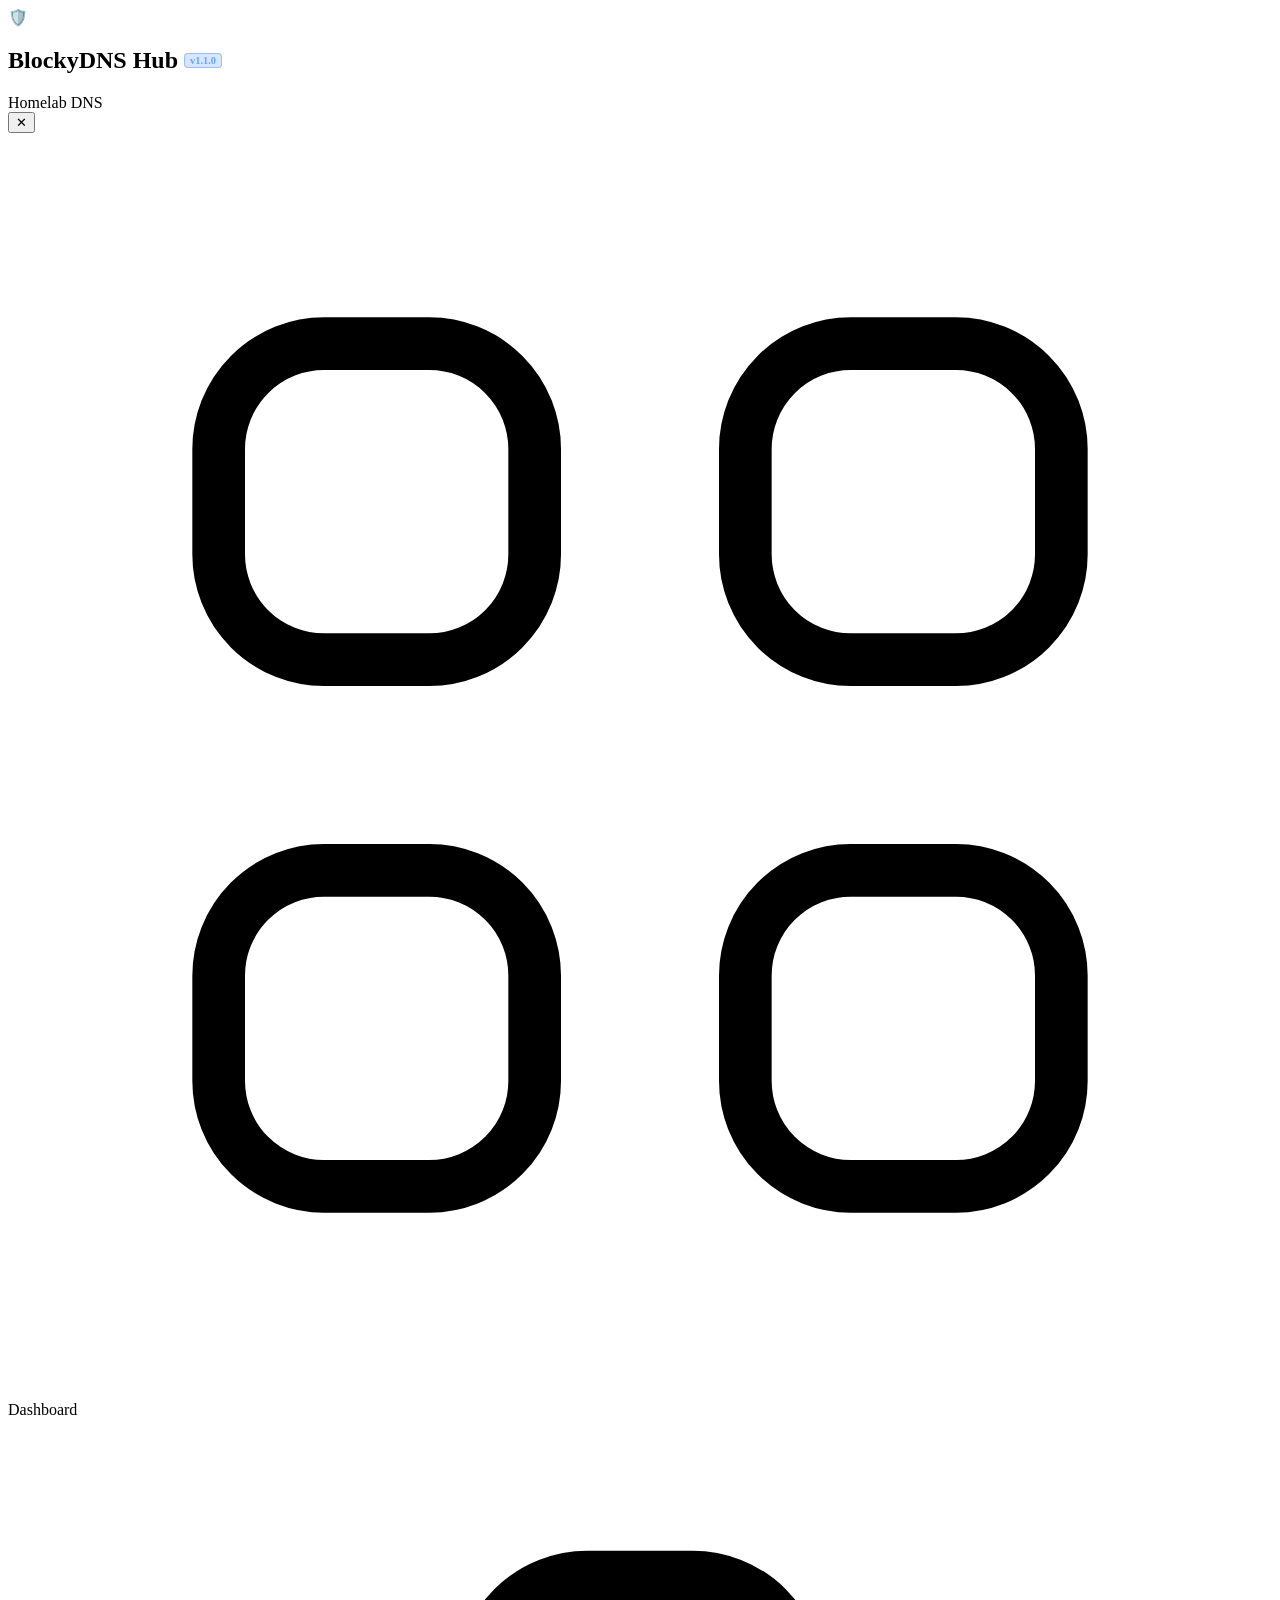
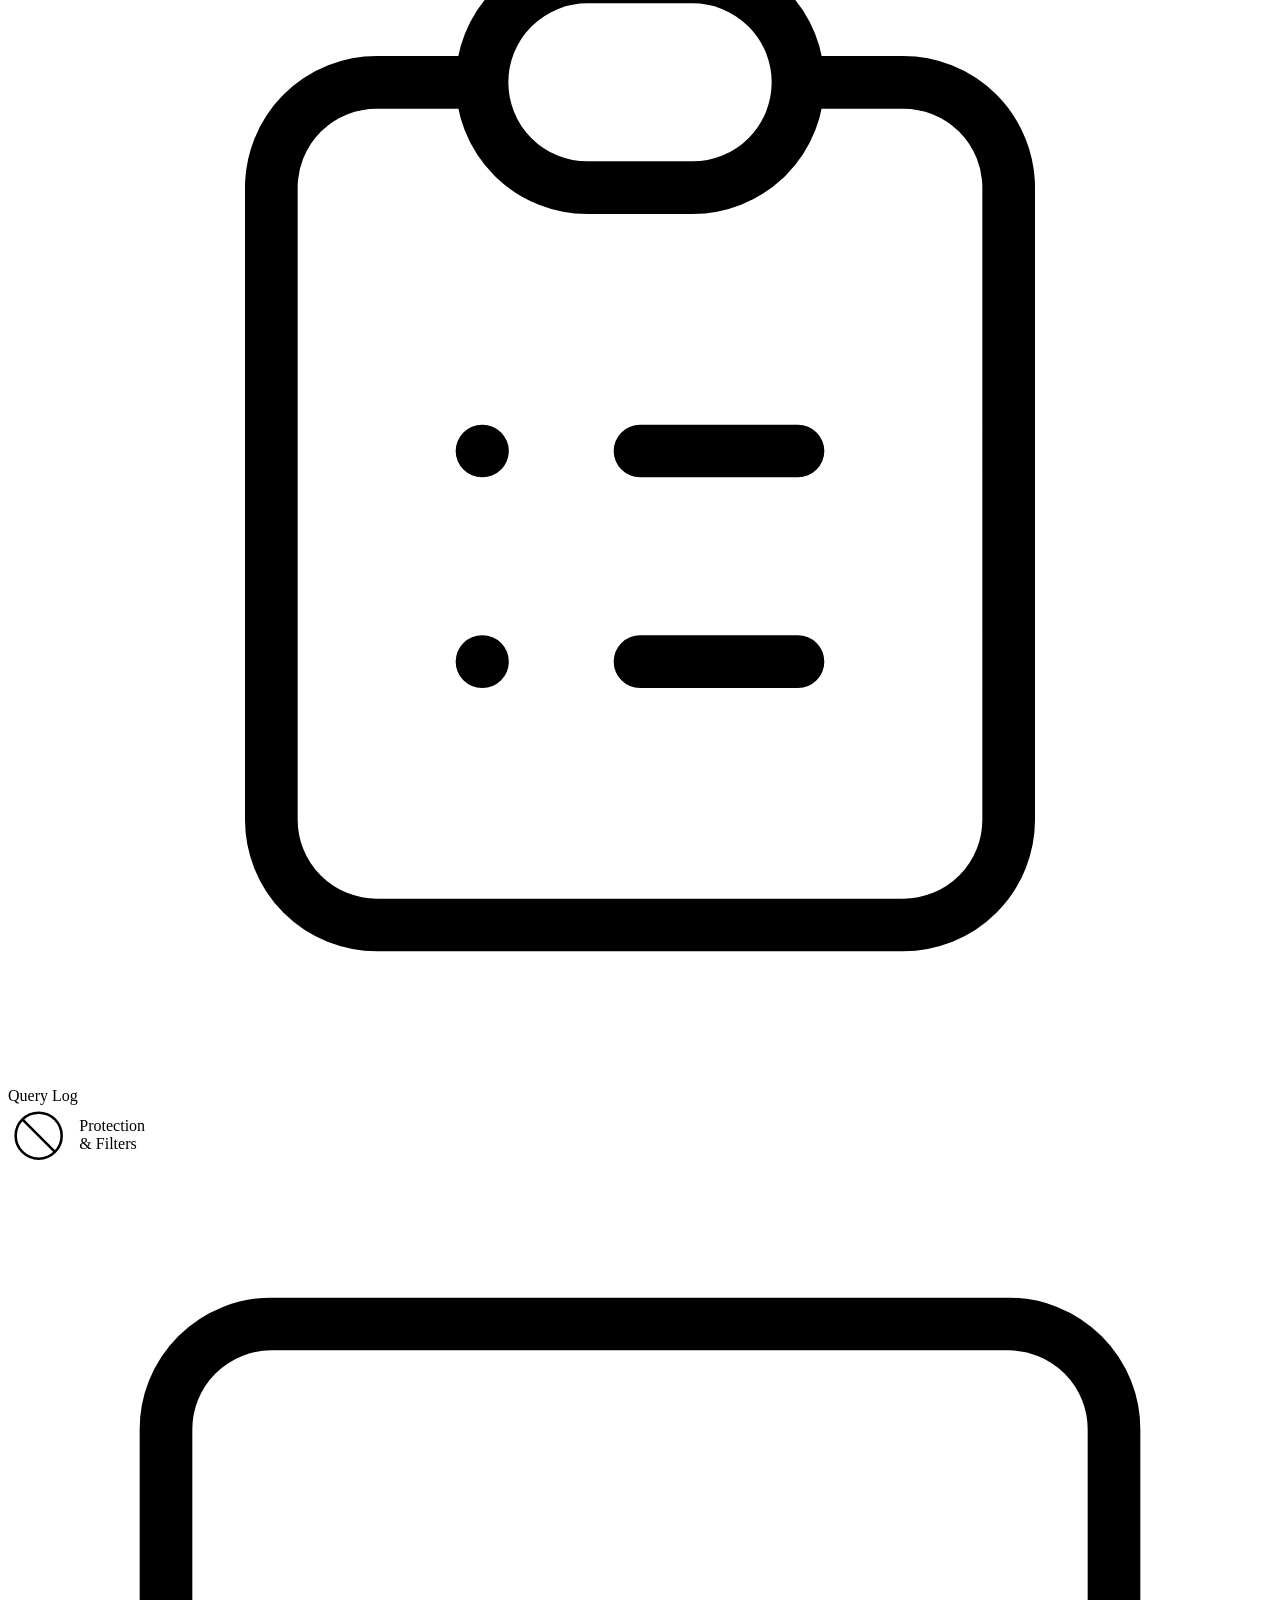
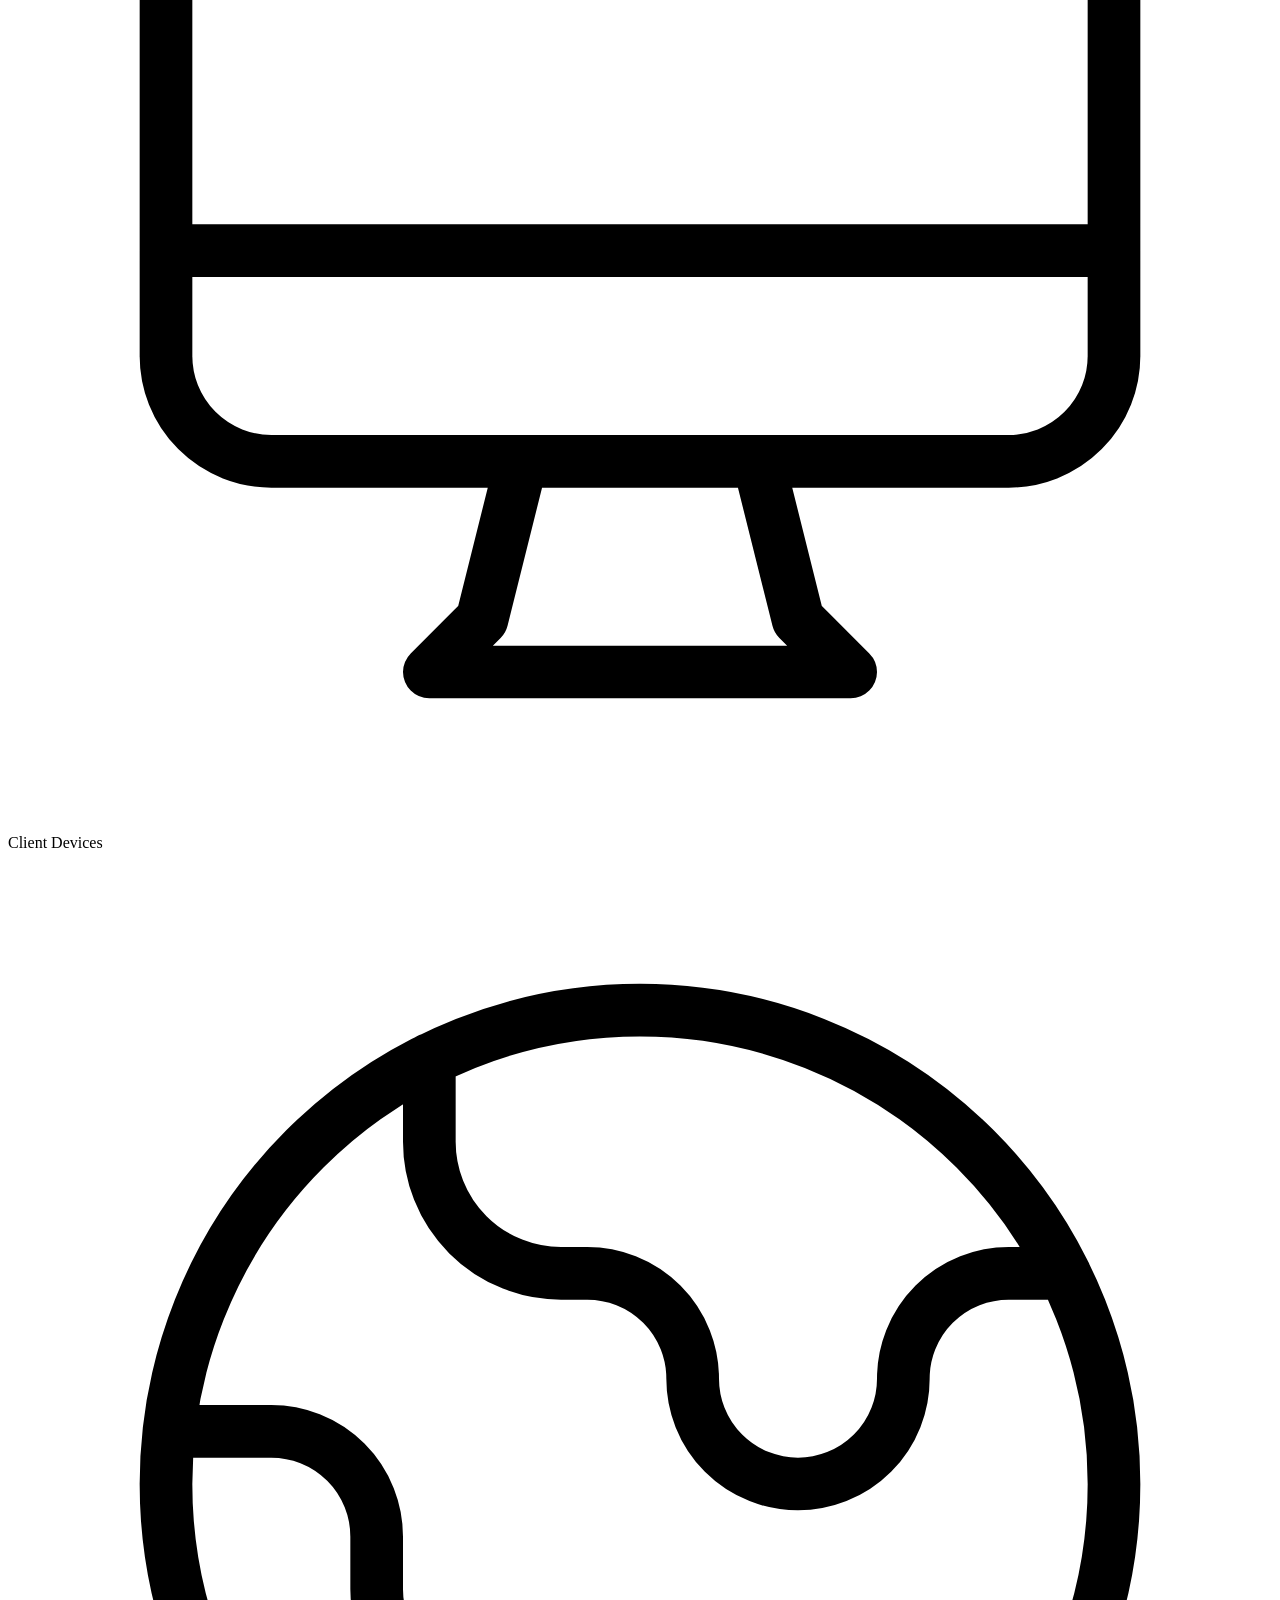
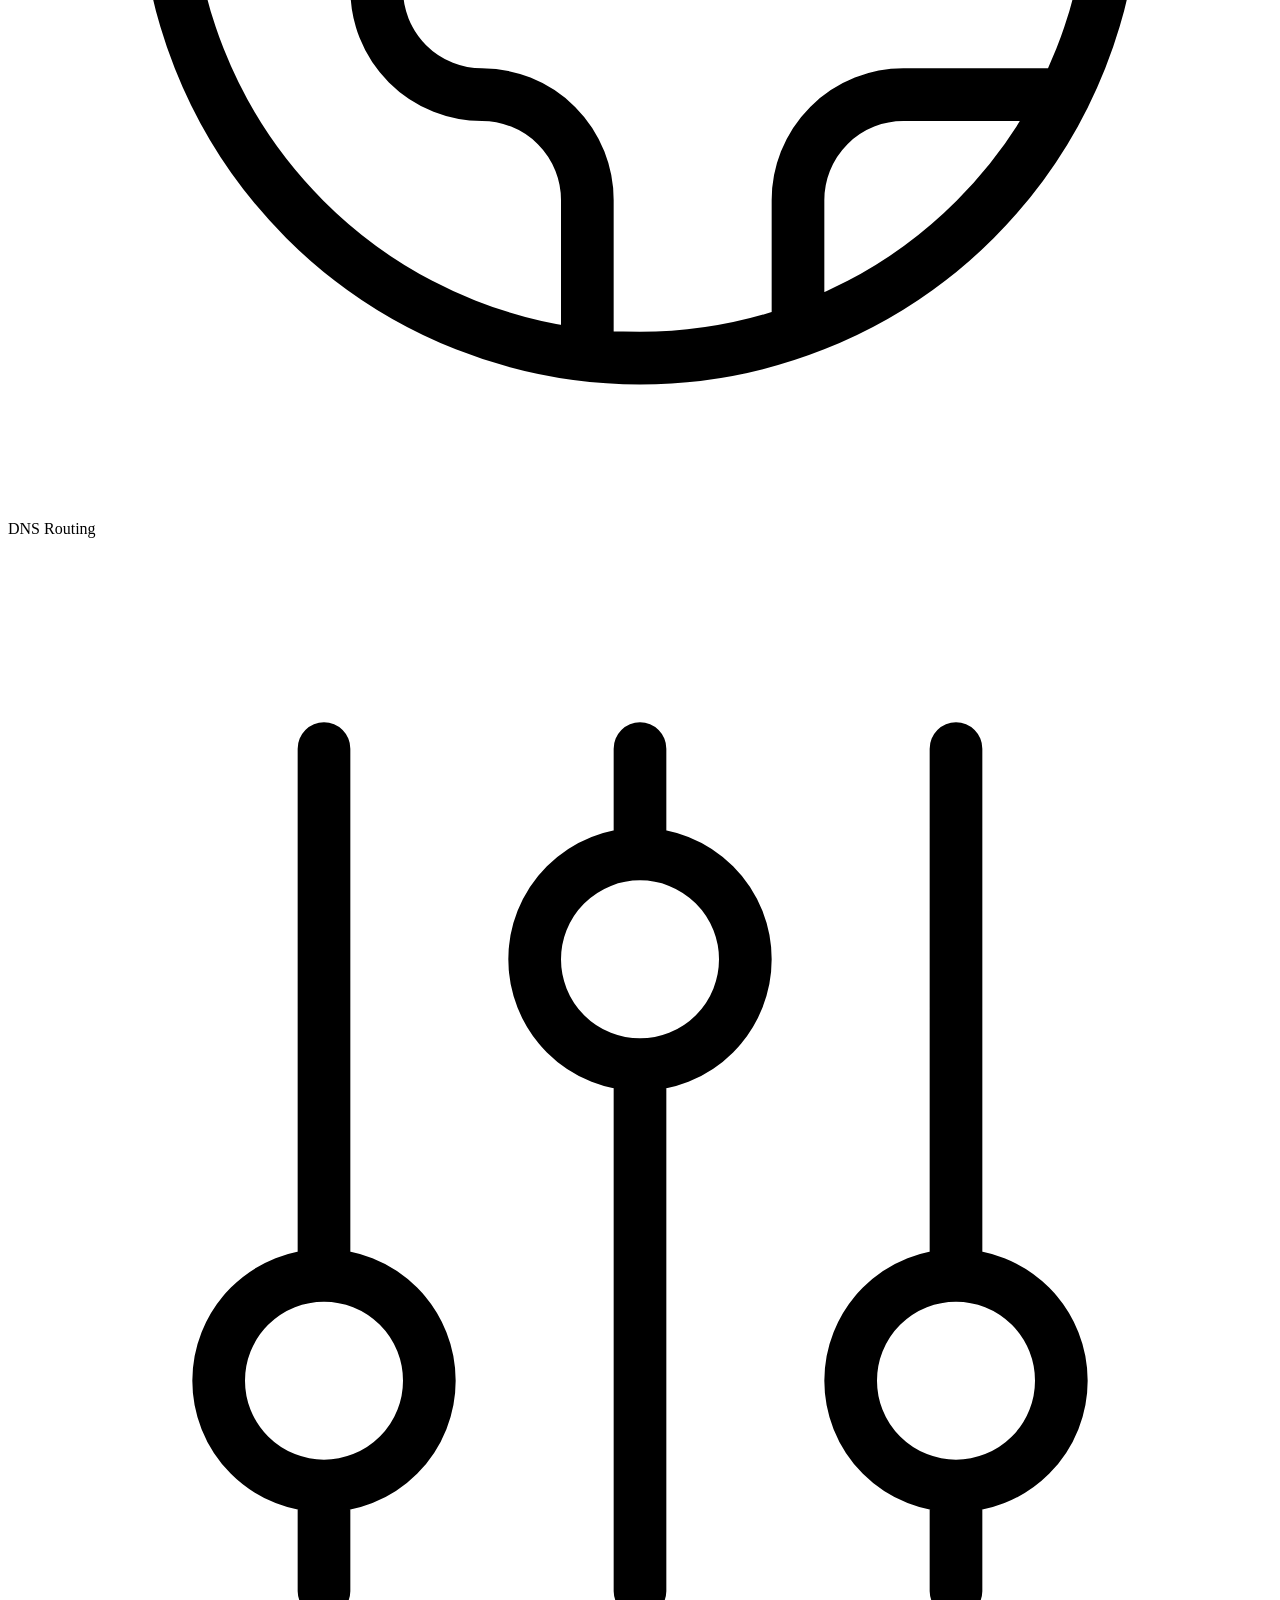
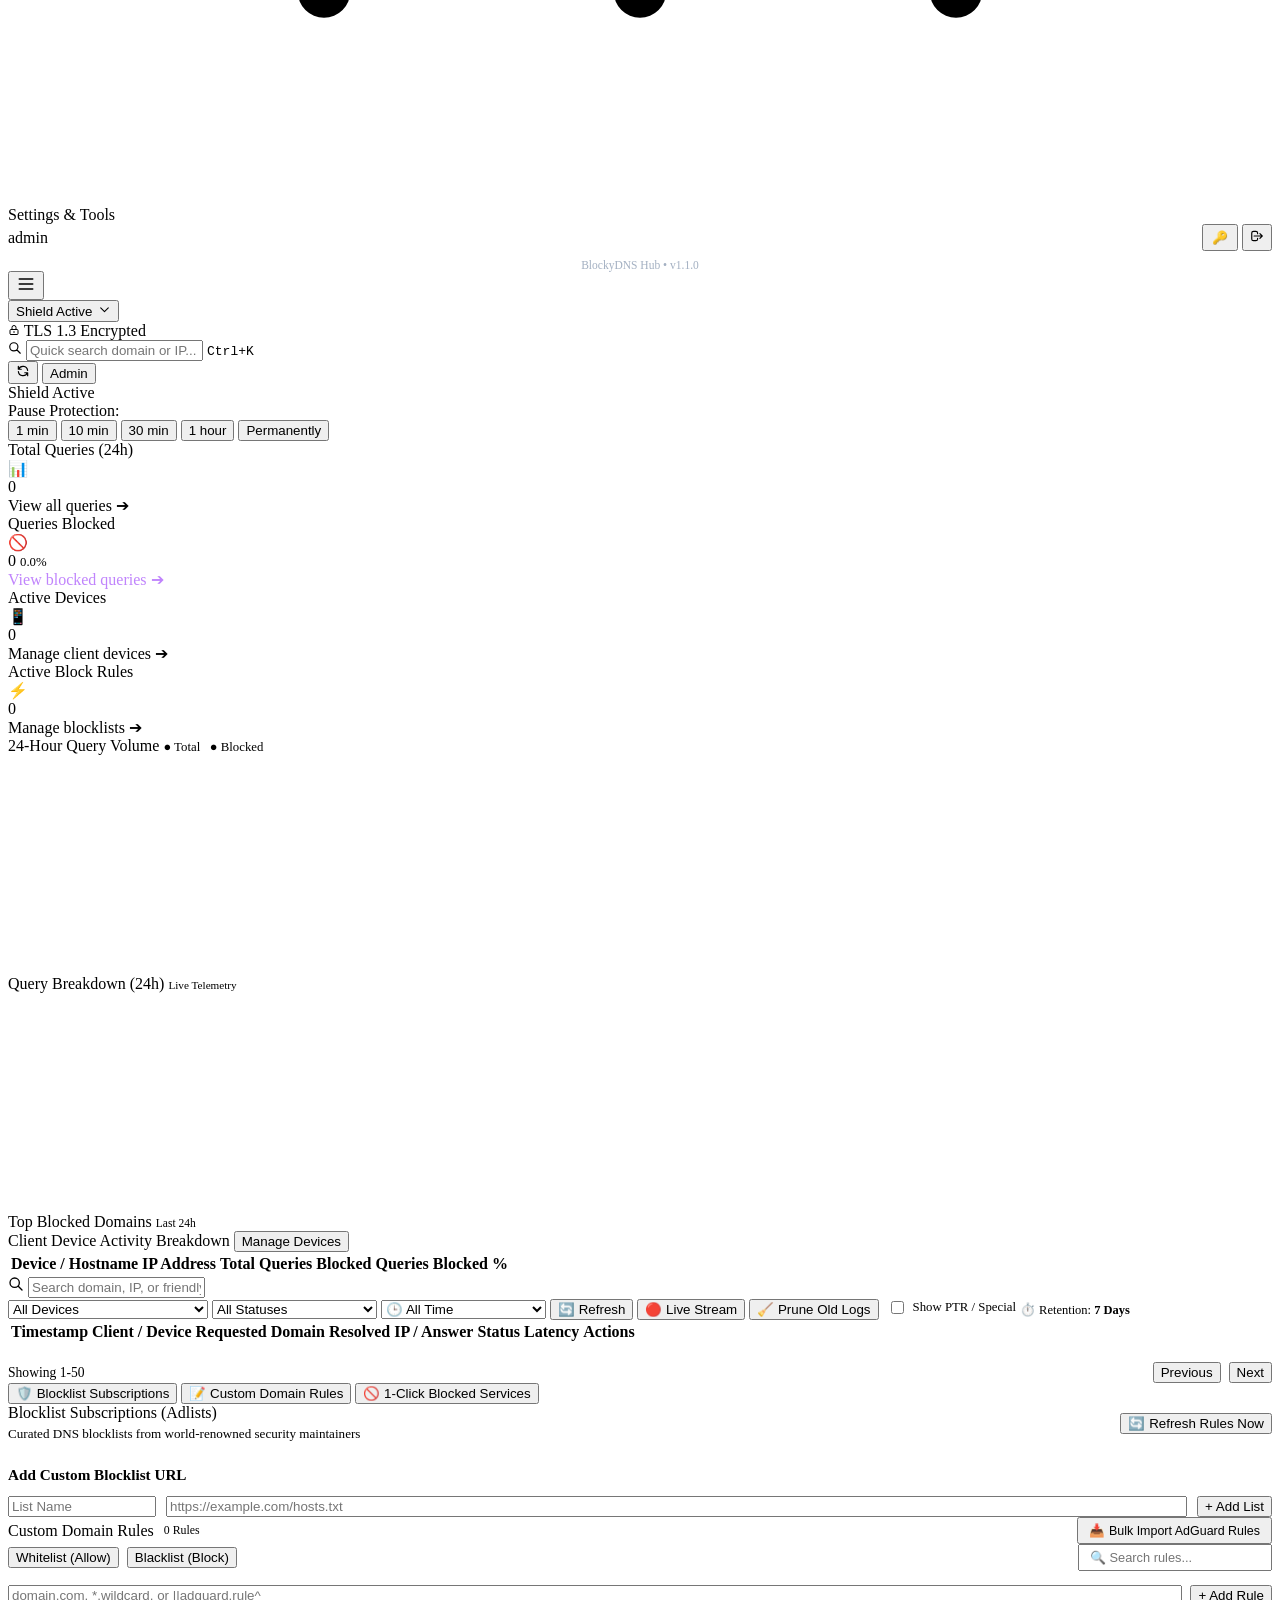
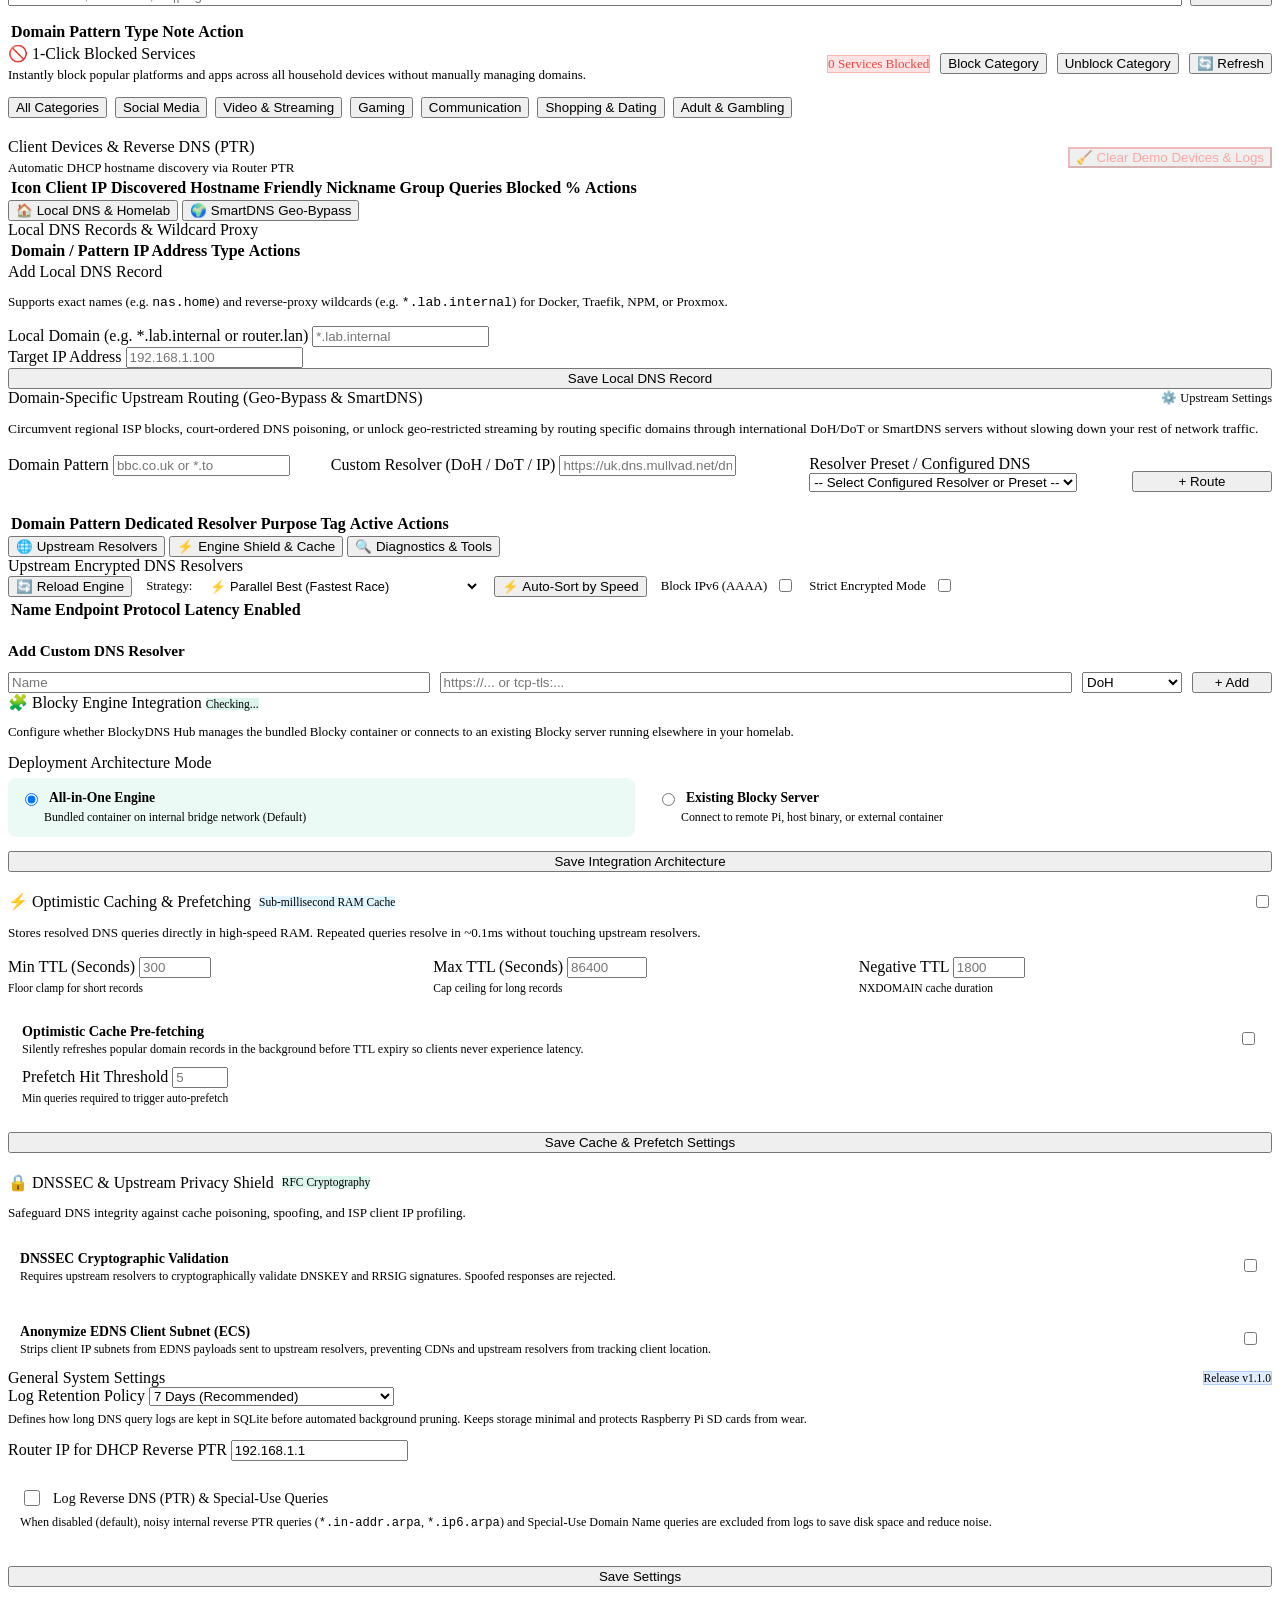
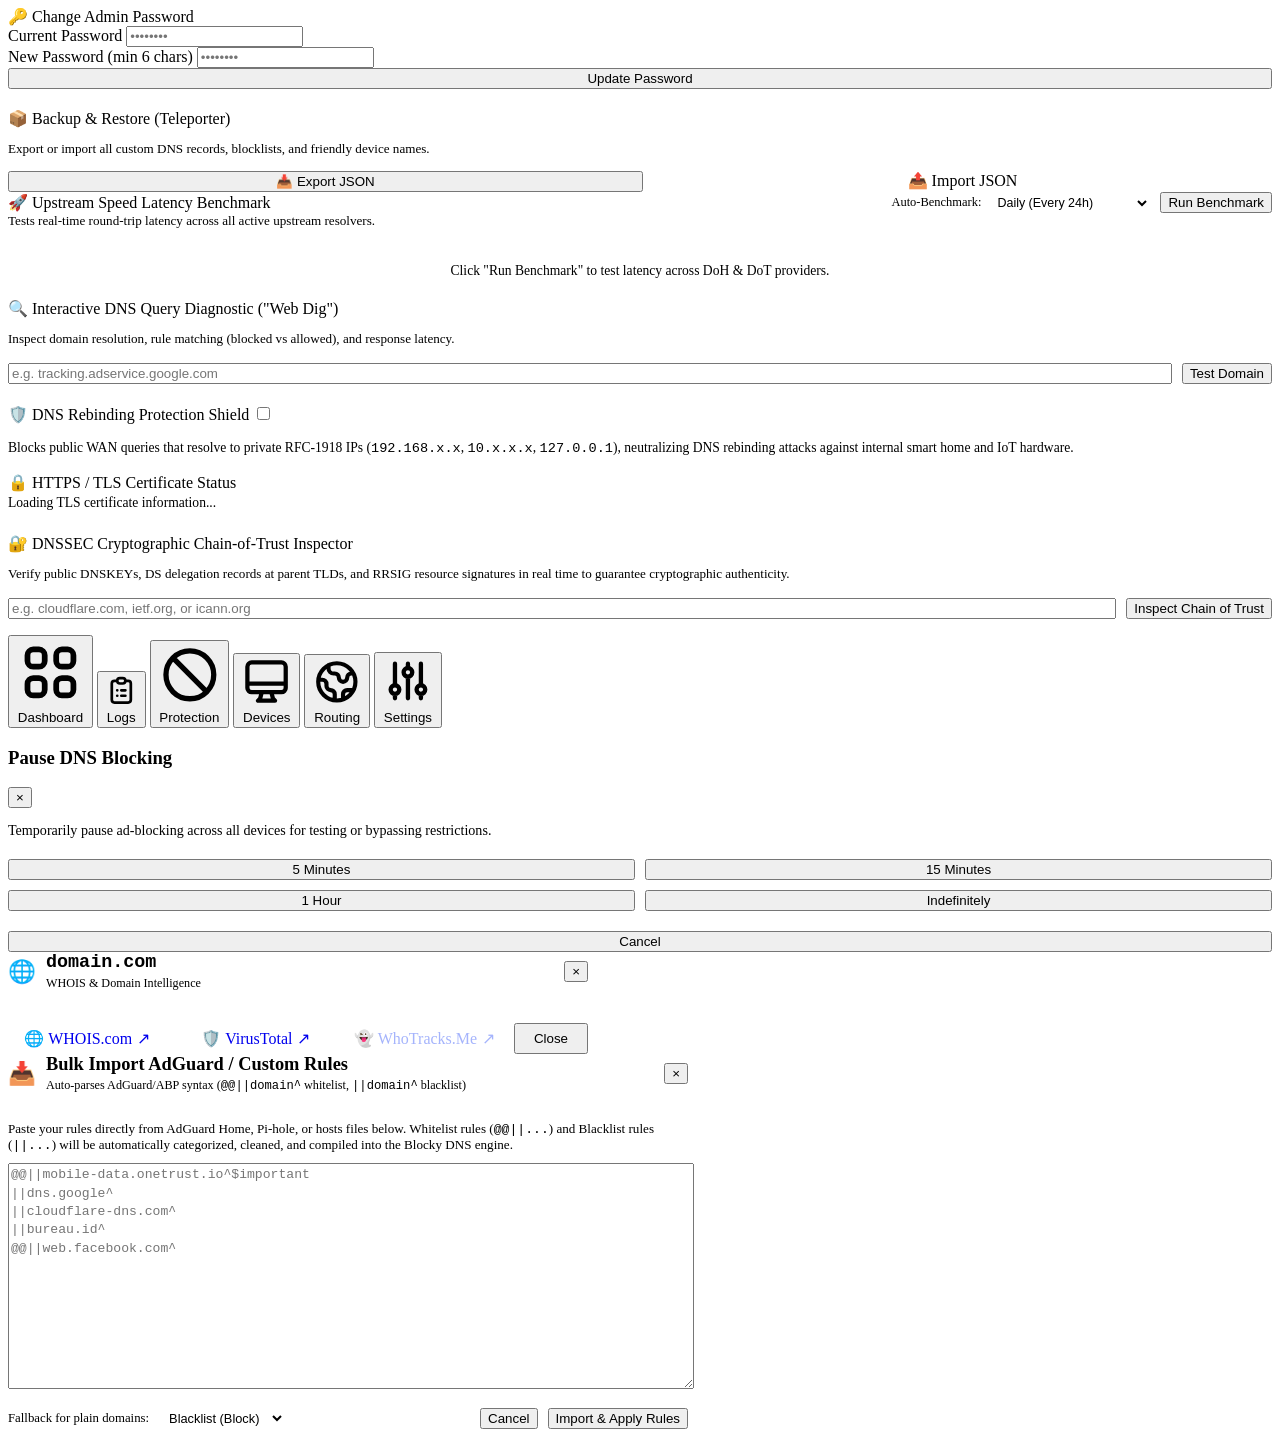
==== public/index.html @ e543851f "feat: implement unified Header Shield Pod and remove duplicate header buttons" ====
<!DOCTYPE html>
<html lang="en">
<head>
  <meta charset="UTF-8">
  <meta name="viewport" content="width=device-width, initial-scale=1.0">
  <title>BlockyDNS Hub - Homelab DNS Manager</title>
  <link rel="stylesheet" href="/css/style.css?v=12">
</head>
<body>

  <div class="app-container">
    <!-- Sidebar Navigation -->
    <aside class="sidebar">
      <div class="brand">
        <div class="brand-icon">🛡️</div>
        <div class="brand-text">
          <div style="display: flex; align-items: center; gap: 6px;">
            <h2>BlockyDNS Hub</h2>
            <span class="version-badge" style="font-size: 0.65rem; background: rgba(59, 130, 246, 0.2); color: #60a5fa; border: 1px solid rgba(59, 130, 246, 0.4); padding: 1px 5px; border-radius: 4px; font-weight: 600;">v1.1.0</span>
          </div>
          <span>Homelab DNS</span>
        </div>
        <button class="sidebar-close-btn" onclick="closeMobileSidebar()" aria-label="Close navigation" title="Close Menu">✕</button>
      </div>

      <nav class="nav-menu">
        <a id="navDashboard" class="nav-item active" onclick="switchView('dashboard')">
          <svg fill="none" stroke="currentColor" viewBox="0 0 24 24"><path stroke-linecap="round" stroke-linejoin="round" d="M4 6a2 2 0 012-2h2a2 2 0 012 2v2a2 2 0 01-2 2H6a2 2 0 01-2-2V6zM14 6a2 2 0 012-2h2a2 2 0 012 2v2a2 2 0 01-2 2h-2a2 2 0 01-2-2V6zM4 16a2 2 0 012-2h2a2 2 0 012 2v2a2 2 0 01-2 2H6a2 2 0 01-2-2v-2zM14 16a2 2 0 012-2h2a2 2 0 012 2v2a2 2 0 01-2 2h-2a2 2 0 01-2-2v-2z"></path></svg>
          Dashboard
        </a>
        <a id="navQueryLog" class="nav-item" onclick="switchView('queryLog')">
          <svg fill="none" stroke="currentColor" viewBox="0 0 24 24"><path stroke-linecap="round" stroke-linejoin="round" d="M9 5H7a2 2 0 00-2 2v12a2 2 0 002 2h10a2 2 0 002-2V7a2 2 0 00-2-2h-2M9 5a2 2 0 002 2h2a2 2 0 002-2M9 5a2 2 0 012-2h2a2 2 0 012 2m-3 7h3m-3 4h3m-6-4h.01M9 16h.01"></path></svg>
          Query Log
        </a>
        <a id="navProtection" class="nav-item" onclick="switchView('protection')" style="display: flex; align-items: center; justify-content: space-between;">
          <div style="display: flex; align-items: center; gap: 10px;">
            <svg fill="none" stroke="currentColor" viewBox="0 0 24 24"><path stroke-linecap="round" stroke-linejoin="round" d="M18.364 18.364A9 9 0 005.636 5.636m12.728 12.728A9 9 0 015.636 5.636m12.728 12.728L5.636 5.636"></path></svg>
            <span>Protection & Filters</span>
          </div>
          <span id="blockedServicesNavBadge" class="badge" style="font-size: 0.7rem; padding: 2px 6px; background: rgba(239, 68, 68, 0.2); color: #ef4444; border: 1px solid rgba(239, 68, 68, 0.4); border-radius: 10px; display: none;">0</span>
        </a>
        <a id="navDevices" class="nav-item" onclick="switchView('devices')">
          <svg fill="none" stroke="currentColor" viewBox="0 0 24 24"><path stroke-linecap="round" stroke-linejoin="round" d="M9.75 17L9 20l-1 1h8l-1-1-.75-3M3 13h18M5 17h14a2 2 0 002-2V5a2 2 0 00-2-2H5a2 2 0 00-2 2v10a2 2 0 002 2z"></path></svg>
          Client Devices
        </a>
        <a id="navRouting" class="nav-item" onclick="switchView('routing')">
          <svg fill="none" stroke="currentColor" viewBox="0 0 24 24"><path stroke-linecap="round" stroke-linejoin="round" d="M3.055 11H5a2 2 0 012 2v1a2 2 0 002 2 2 2 0 012 2v2.945M8 3.935V5.5A2.5 2.5 0 0010.5 8h.5a2 2 0 012 2 2 2 0 104 0 2 2 0 012-2h1.064M15 20.488V18a2 2 0 012-2h3.064M21 12a9 9 0 11-18 0 9 9 0 0118 0z"></path></svg>
          DNS Routing
        </a>
        <a id="navSettings" class="nav-item" onclick="switchView('settings')">
          <svg fill="none" stroke="currentColor" viewBox="0 0 24 24"><path stroke-linecap="round" stroke-linejoin="round" d="M12 6V4m0 2a2 2 0 100 4m0-4a2 2 0 110 4m-6 8a2 2 0 100-4m0 4a2 2 0 110-4m0 4v2m0-6V4m6 6v10m6-2a2 2 0 100-4m0 4a2 2 0 110-4m0 4v2m0-6V4"></path></svg>
          Settings & Tools
        </a>
      </nav>

      <div class="sidebar-footer">
        <div class="user-badge" style="display: flex; justify-content: space-between; align-items: center; width: 100%;">
          <div class="user-info" onclick="openPasswordModal()" style="cursor: pointer;" title="Admin Profile (Click to change password)">
            <div class="user-dot"></div>
            <span id="sidebarUsername">admin</span>
          </div>
          <div style="display: flex; gap: 4px;">
            <button onclick="openPasswordModal()" class="btn btn-secondary btn-sm" title="Change Admin Password" style="padding: 4px 8px; font-size: 0.8rem;">
              🔑
            </button>
            <button id="logoutBtn" onclick="handleLogout()" class="btn btn-secondary btn-sm" title="Sign Out">
              <svg style="width: 14px; height: 14px;" fill="none" stroke="currentColor" viewBox="0 0 24 24"><path stroke-linecap="round" stroke-linejoin="round" stroke-width="2" d="M17 16l4-4m0 0l-4-4m4 4H7m6 4v1a3 3 0 01-3 3H6a3 3 0 01-3-3V7a3 3 0 013-3h4a3 3 0 013 3v1"></path></svg>
            </button>
          </div>
        </div>
        <div style="margin-top: 8px; text-align: center; font-size: 0.72rem; color: #94a3b8; opacity: 0.85;">
          BlockyDNS Hub &bull; <span>v1.1.0</span>
        </div>
      </div>

    </aside>

    <!-- Mobile Sidebar Backdrop Overlay -->
    <div id="sidebarBackdrop" class="sidebar-backdrop" onclick="closeMobileSidebar()"></div>

    <!-- Main Content Area -->
    <div class="main-wrapper">
      <!-- Top Header -->
      <header class="top-header">
        <div class="header-left">
          <button id="mobileMenuBtn" class="mobile-menu-btn" onclick="toggleMobileSidebar()" aria-label="Open Navigation" title="Menu">
            <svg fill="none" stroke="currentColor" viewBox="0 0 24 24" style="width: 20px; height: 20px;"><path stroke-linecap="round" stroke-linejoin="round" stroke-width="2" d="M4 6h16M4 12h16M4 18h16"></path></svg>
          </button>

          <!-- Unified Header Shield Pod with Quick Popover -->
          <div id="headerShieldPod" class="shield-pod">
            <div id="blockingStatusBadge" class="status-badge shield-badge-btn" onclick="toggleShieldPopover(event)" title="Shield Protection Status & Controls">
              <button id="btnShieldToggle" type="button" class="shield-toggle-trigger" aria-label="Toggle Shield Controls">
                <span id="shieldStatusDotHeader" class="pulse-dot"></span>
                <span id="blockingStatusText">Shield Active</span>
                <span id="headerPauseCountdown" class="pill header-countdown-pill" style="display: none;"></span>
                <svg class="chevron-icon" fill="none" stroke="currentColor" viewBox="0 0 24 24" style="width: 13px; height: 13px; margin-left: 2px;"><path stroke-linecap="round" stroke-linejoin="round" stroke-width="2" d="M19 9l-7 7-7-7"></path></svg>
              </button>
            </div>

            <button id="btnResumeProtectionHeader" type="button" class="btn btn-resume btn-sm" onclick="handleResumeBlocking()" style="display: none; padding: 4px 10px; font-size: 0.78rem;">
              ▶ Resume
            </button>

            <!-- Dropdown Popover Menu -->
            <div id="shieldPopoverMenu" class="shield-popover" style="display: none;">
              <div class="shield-popover-header">
                <span class="popover-title">DNS Protection Controls</span>
                <span class="popover-subtext">Active network-wide</span>
              </div>
              <div class="shield-popover-section">
                <span class="popover-section-label">Pause Protection For:</span>
                <div class="pause-options-grid">
                  <button type="button" class="btn-pause-pill" onclick="handlePauseBlocking('1m'); closeShieldPopover();">1 min</button>
                  <button type="button" class="btn-pause-pill" onclick="handlePauseBlocking('10m'); closeShieldPopover();">10 min</button>
                  <button type="button" class="btn-pause-pill" onclick="handlePauseBlocking('30m'); closeShieldPopover();">30 min</button>
                  <button type="button" class="btn-pause-pill" onclick="handlePauseBlocking('1h'); closeShieldPopover();">1 hour</button>
                  <button type="button" class="btn-pause-pill pause-indefinitely" onclick="handlePauseBlocking('permanent'); closeShieldPopover();">Permanently</button>
                </div>
              </div>
              <div class="shield-popover-footer">
                <button type="button" class="btn btn-cyan btn-sm" onclick="triggerListRefresh(); closeShieldPopover();" style="width: 100%; display: flex; align-items: center; justify-content: center; gap: 6px;">
                  <svg style="width: 14px; height: 14px;" fill="none" stroke="currentColor" viewBox="0 0 24 24"><path stroke-linecap="round" stroke-linejoin="round" stroke-width="2" d="M4 4v5h.582m15.356 2A8.001 8.001 0 004.582 9m0 0H9m11 11v-5h-.581m0 0a8.003 8.003 0 01-15.357-2m15.357 2H15"></path></svg>
                  <span>Recompile & Refresh Rules</span>
                </button>
              </div>
            </div>
          </div>

          <div class="ssl-badge">
            <svg style="width: 12px; height: 12px; color: var(--accent-green);" fill="none" stroke="currentColor" viewBox="0 0 24 24"><path stroke-linecap="round" stroke-linejoin="round" stroke-width="2" d="M12 15v2m-6 4h12a2 2 0 002-2v-6a2 2 0 00-2-2H6a2 2 0 00-2 2v6a2 2 0 002 2zm10-10V7a4 4 0 00-8 0v4h8z"></path></svg>
            <span>TLS 1.3 Encrypted</span>
          </div>
        </div>

        <div class="header-actions">
          <div class="header-search-bar" onclick="focusQuickSearch()" title="Jump to search in Query Log (Ctrl+K)">
            <svg fill="none" stroke="currentColor" viewBox="0 0 24 24" style="width: 14px; height: 14px; color: var(--text-dim);"><path stroke-linecap="round" stroke-linejoin="round" stroke-width="2" d="M21 21l-6-6m2-5a7 7 0 11-14 0 7 7 0 0114 0z"></path></svg>
            <input type="text" id="headerQuickSearch" class="header-search-input" placeholder="Quick search domain or IP..." onkeydown="handleHeaderSearch(event)">
            <kbd class="header-kbd">Ctrl+K</kbd>
          </div>

          <button id="btnRefreshAll" class="btn btn-secondary btn-sm header-action-btn" onclick="triggerListRefresh()" title="Refresh Lists">
            <svg style="width: 14px; height: 14px;" fill="none" stroke="currentColor" viewBox="0 0 24 24"><path stroke-linecap="round" stroke-linejoin="round" stroke-width="2" d="M4 4v5h.582m15.356 2A8.001 8.001 0 004.582 9m0 0H9m11 11v-5h-.581m0 0a8.003 8.003 0 01-15.357-2m15.357 2H15"></path></svg>
          </button>

          <button class="user-avatar-btn" onclick="openPasswordModal()" title="Admin Profile (Click to change password)">
            <span class="user-avatar-dot"></span>
            <span>Admin</span>
          </button>
        </div>
      </header>

      <!-- Scrollable Content Views -->
      <main class="content-scrollable">

        <!-- 1. DASHBOARD VIEW (COMMAND CENTER) -->
        <section id="viewDashboard" class="view-section active">
          <!-- Dashboard Action Bar: Pause Protection & Live Shield Status -->
          <div class="dashboard-action-bar">
            <div class="protection-status-box">
              <span id="shieldStatusDot" class="shield-pulse-dot"></span>
              <span id="shieldStatusText" class="shield-status-text">Shield Active</span>
              <span id="pauseCountdownBadge" class="pill pause-countdown-pill" style="display: none;"></span>
              <button id="btnResumeProtection" type="button" class="btn btn-resume" onclick="handleResumeBlocking()" style="display: none;">
                ▶ Resume Protection
              </button>
            </div>

            <div class="pause-controls-group">
              <span class="pause-label">Pause Protection:</span>
              <div class="pause-buttons-pill">
                <button type="button" class="btn-pause-pill" onclick="handlePauseBlocking('1m')" title="Pause DNS blocking for 1 minute">1 min</button>
                <button type="button" class="btn-pause-pill" onclick="handlePauseBlocking('10m')" title="Pause DNS blocking for 10 minutes">10 min</button>
                <button type="button" class="btn-pause-pill" onclick="handlePauseBlocking('30m')" title="Pause DNS blocking for 30 minutes">30 min</button>
                <button type="button" class="btn-pause-pill" onclick="handlePauseBlocking('1h')" title="Pause DNS blocking for 1 hour">1 hour</button>
                <button type="button" class="btn-pause-pill pause-indefinitely" onclick="handlePauseBlocking('permanent')" title="Pause DNS blocking indefinitely until manually resumed">Permanently</button>
              </div>
            </div>
          </div>

          <!-- KPI Cards -->
          <div class="grid-kpi">
            <div class="card kpi-card green" onclick="viewAllQueries()" style="cursor: pointer;" title="View all queries in Query Log">
              <div class="kpi-header">
                <span>Total Queries (24h)</span>
                <div class="kpi-icon">📊</div>
              </div>
              <div class="kpi-value" id="kpiTotalQueries">0</div>
              <div class="kpi-subtext" style="color: var(--accent-green);">View all queries ➔</div>
            </div>

            <div class="card kpi-card purple" onclick="filterLogsByStatus('BLOCKED')" style="cursor: pointer;" title="View blocked queries in Query Log">
              <div class="kpi-header">
                <span>Queries Blocked</span>
                <div class="kpi-icon">🚫</div>
              </div>
              <div class="kpi-value">
                <span id="kpiBlockedQueries">0</span>
                <span class="pill blocked" id="kpiBlockedPct" style="font-size: 0.8rem;">0.0%</span>
              </div>
              <div class="kpi-subtext" style="color: #c084fc;">View blocked queries ➔</div>
            </div>

            <div class="card kpi-card cyan" onclick="switchView('devices')" style="cursor: pointer;" title="View Client Devices">
              <div class="kpi-header">
                <span>Active Devices</span>
                <div class="kpi-icon">📱</div>
              </div>
              <div class="kpi-value" id="kpiActiveDevices">0</div>
              <div class="kpi-subtext" style="color: var(--accent-cyan);">Manage client devices ➔</div>
            </div>

            <div class="card kpi-card amber" onclick="switchView('blocklists')" style="cursor: pointer;" title="View Active Block Rules">
              <div class="kpi-header">
                <span>Active Block Rules</span>
                <div class="kpi-icon">⚡</div>
              </div>
              <div class="kpi-value" id="kpiActiveRules">0</div>
              <div class="kpi-subtext" id="kpiLatencyText" style="color: var(--accent-amber);">Manage blocklists ➔</div>
            </div>
          </div>

          <!-- Telemetry Grid: 24h Area Traffic + Donut Query Breakdown -->
          <div class="dashboard-telemetry-grid">
            <div class="card">
              <div class="card-title">
                <span>24-Hour Query Volume</span>
                <span style="font-size: 0.8rem; color: var(--text-muted);">
                  <span style="color: var(--accent-cyan);">● Total</span> &nbsp;
                  <span style="color: var(--accent-red);">● Blocked</span>
                </span>
              </div>
              <div class="canvas-container">
                <canvas id="timelineChart" style="width: 100%; height: 220px; display: block;"></canvas>
              </div>
            </div>

            <div class="card">
              <div class="card-title">
                <span>Query Breakdown (24h)</span>
                <span class="pill" style="font-size: 0.7rem; background: rgba(255,255,255,0.06); color: var(--text-dim);">Live Telemetry</span>
              </div>
              <div class="donut-chart-wrapper" style="display: flex; flex-direction: column; align-items: center; justify-content: center; gap: 14px; min-height: 220px;">
                <canvas id="queryDonutChart" style="width: 135px; height: 135px; max-width: 135px; max-height: 135px; display: block;"></canvas>
                <div id="donutLegend" class="donut-legend-grid">
                  <!-- Populated by JS -->
                </div>
              </div>
            </div>
          </div>

          <!-- Bottom Grid: Top Blocked Domains + Client Device Breakdown -->
          <div class="dashboard-bottom-grid">
            <div class="card">
              <div class="card-title">
                <span>Top Blocked Domains</span>
                <span class="pill blocked" style="font-size: 0.72rem;">Last 24h</span>
              </div>
              <div id="topBlockedList" style="display: flex; flex-direction: column; gap: 10px;">
                <!-- Populated by JS -->
              </div>
            </div>

            <div class="card">
              <div class="card-title">
                <span>Client Device Activity Breakdown</span>
                <button class="btn btn-secondary btn-sm" onclick="switchView('devices')">Manage Devices</button>
              </div>
              <div class="table-responsive">
                <table class="modern-table">
                  <thead>
                    <tr>
                      <th>Device / Hostname</th>
                      <th>IP Address</th>
                      <th>Total Queries</th>
                      <th>Blocked Queries</th>
                      <th>Blocked %</th>
                    </tr>
                  </thead>
                  <tbody id="dashboardDevicesTable">
                    <!-- Populated by JS -->
                  </tbody>
                </table>
              </div>
            </div>
          </div>
        </section>

        <!-- 2. QUERY LOG VIEW -->
        <section id="viewQueryLog" class="view-section">
          <div class="filter-bar">
            <div class="search-box">
              <svg width="16" height="16" fill="none" stroke="currentColor" viewBox="0 0 24 24"><path stroke-linecap="round" stroke-linejoin="round" stroke-width="2" d="M21 21l-6-6m2-5a7 7 0 11-14 0 7 7 0 0114 0z"></path></svg>
              <input type="text" id="logSearchInput" class="form-input" placeholder="Search domain, IP, or friendly device..." oninput="handleLogFilterChange()">
            </div>

            <select id="logDeviceSelect" class="form-select" style="width: 200px;" onchange="handleLogFilterChange()">
              <option value="">All Devices</option>
            </select>

            <select id="logStatusSelect" class="form-select" style="width: 165px;" onchange="handleLogFilterChange()">
              <option value="ALL">All Statuses</option>
              <option value="BLOCKED">Blocked Only</option>
              <option value="RESOLVED">Resolved Only</option>
              <option value="CACHED">Cached Only</option>
              <option value="CONDITIONAL">Custom Routed Only</option>
            </select>

            <select id="logDateRangeSelect" class="form-select" style="width: 165px;" onchange="handleDateRangeChange()">
              <option value="all">🕒 All Time</option>
              <option value="1h">🕒 Last 1 Hour</option>
              <option value="24h">🕒 Last 24 Hours</option>
              <option value="7d">🕒 Last 7 Days</option>
              <option value="30d">🕒 Last 30 Days</option>
              <option value="custom">📅 Custom Range...</option>
            </select>

            <div id="customDateRangeBox" style="display: none; align-items: center; gap: 6px; background: rgba(255, 255, 255, 0.03); padding: 4px 8px; border-radius: 8px; border: 1px solid var(--border);">
              <input type="datetime-local" id="logDateFrom" class="form-input" style="padding: 4px 8px; font-size: 0.78rem; width: 180px;" onchange="handleLogFilterChange()" title="From Date & Time">
              <span style="color: var(--text-dim); font-size: 0.75rem;">to</span>
              <input type="datetime-local" id="logDateTo" class="form-input" style="padding: 4px 8px; font-size: 0.78rem; width: 180px;" onchange="handleLogFilterChange()" title="To Date & Time">
            </div>

            <button class="btn btn-secondary btn-sm" onclick="refreshQueryLogs()">🔄 Refresh</button>
            <button id="btnToggleLiveStream" class="btn btn-secondary btn-sm" onclick="toggleLiveStream()" style="display: inline-flex; align-items: center; gap: 6px;" title="Stream queries in real-time without refreshing">
              <span id="liveStreamPulseDot" style="width: 8px; height: 8px; border-radius: 50%; background: #ef4444; display: none; box-shadow: 0 0 8px #ef4444;"></span>
              <span id="liveStreamBtnText">🔴 Live Stream</span>
            </button>
            <button class="btn btn-danger btn-sm" onclick="handlePruneLogs()">🧹 Prune Old Logs</button>

            <label style="display: inline-flex; align-items: center; gap: 6px; font-size: 0.8rem; color: var(--text-muted); cursor: pointer; user-select: none; margin-left: 4px;" title="Show reverse DNS (.in-addr.arpa) and Special-Use Domain queries">
              <input type="checkbox" id="logIncludePtrCheck" onchange="handleLogFilterChange()" style="cursor: pointer; accent-color: var(--accent-cyan);">
              <span>Show PTR / Special</span>
            </label>

            <span id="logRetentionBadge" class="pill" style="margin-left: auto; background: rgba(255,255,255,0.06); color: var(--text-muted); cursor: pointer; display: inline-flex; align-items: center; gap: 4px; border: 1px solid var(--border); font-size: 0.78rem;" onclick="switchView('settings')" title="Click to view or edit Log Retention Policy in Settings">
              <span>⏱️ Retention: <strong id="logRetentionDaysLabel" style="color: var(--accent-cyan);">7 Days</strong></span>
            </span>
          </div>


          <div class="card">
            <div class="table-responsive">
              <table class="modern-table">
                <thead>
                  <tr>
                    <th>Timestamp</th>
                    <th>Client / Device</th>
                    <th>Requested Domain</th>
                    <th>Resolved IP / Answer</th>
                    <th>Status</th>
                    <th>Latency</th>
                    <th>Actions</th>
                  </tr>
                </thead>
                <tbody id="queryLogsTableBody">
                  <!-- Populated by JS -->
                </tbody>
              </table>
            </div>

            <!-- Pagination Bar -->
            <div style="display: flex; align-items: center; justify-content: space-between; margin-top: 18px;">
              <span id="logPaginationInfo" style="font-size: 0.85rem; color: var(--text-muted);">Showing 1-50</span>
              <div style="display: flex; gap: 8px;">
                <button id="btnPrevPage" class="btn btn-secondary btn-sm" onclick="changeLogPage(-1)">Previous</button>
                <button id="btnNextPage" class="btn btn-secondary btn-sm" onclick="changeLogPage(1)">Next</button>
              </div>
            </div>
          </div>
        </section>

        <!-- 3. BLOCKLISTS & FILTERS VIEW -->
        <!-- 3. PROTECTION & FILTERS VIEW (UNIFIED HUB) -->
        <section id="viewProtection" class="view-section">
          <!-- Segmented Sub-Tab Switcher Bar -->
          <div class="subnav-segmented-bar">
            <button type="button" class="subnav-pill active" id="subtabBtnAdlists" onclick="switchProtectionSubTab('adlists')">
              <span>🛡️</span> Blocklist Subscriptions
            </button>
            <button type="button" class="subnav-pill" id="subtabBtnCustomRules" onclick="switchProtectionSubTab('customRules')">
              <span>📝</span> Custom Domain Rules
            </button>
            <button type="button" class="subnav-pill" id="subtabBtnBlockedServices" onclick="switchProtectionSubTab('blockedServices')">
              <span>🚫</span> 1-Click Blocked Services
              <span id="blockedServicesNavBadge" class="badge-mini" style="display: none;">0</span>
            </button>
          </div>

          <!-- Subpane 1: Blocklist Subscriptions (Adlists) -->
          <div id="subpaneAdlists" class="sub-pane active">
            <div class="card">
              <div class="card-title" style="display: flex; justify-content: space-between; align-items: center; flex-wrap: wrap; gap: 10px;">
                <div>
                  <span>Blocklist Subscriptions (Adlists)</span>
                  <div style="font-size: 0.82rem; color: var(--text-muted); margin-top: 4px;">Curated DNS blocklists from world-renowned security maintainers</div>
                </div>
                <button class="btn btn-cyan btn-sm" onclick="triggerListRefresh()">🔄 Refresh Rules Now</button>
              </div>

              <div id="curatedCatalogList" style="display: flex; flex-direction: column; gap: 12px; margin-bottom: 24px;">
                <!-- Curated list toggles populated by JS -->
              </div>

              <h4 style="font-size: 0.95rem; margin-bottom: 12px; color: var(--text-muted);">Add Custom Blocklist URL</h4>
              <form onsubmit="handleAddBlocklist(event)" style="display: flex; gap: 10px; flex-wrap: wrap;">
                <input type="text" id="newListName" class="form-input" placeholder="List Name" required style="width: 140px;">
                <input type="url" id="newListUrl" class="form-input" placeholder="https://example.com/hosts.txt" required style="flex: 1; min-width: 220px;">
                <button type="submit" class="btn btn-primary btn-sm">+ Add List</button>
              </form>
            </div>
          </div>

          <!-- Subpane 2: Custom Whitelist & Blacklist -->
          <div id="subpaneCustomRules" class="sub-pane">
            <div class="card">
              <div class="card-title" style="display: flex; justify-content: space-between; align-items: center; flex-wrap: wrap; gap: 8px;">
                <div style="display: flex; align-items: center; gap: 10px;">
                  <span>Custom Domain Rules</span>
                  <span id="rulesCountBadge" class="pill" style="font-size: 0.74rem; background: rgba(255,255,255,0.06); color: var(--text-dim);">0 Rules</span>
                </div>
                <button type="button" class="btn btn-secondary btn-sm" onclick="openImportRulesModal()" style="font-size: 0.78rem; padding: 4px 10px;" title="Import rules from AdGuard Home, Pi-hole, or raw list">
                  📥 Bulk Import AdGuard Rules
                </button>
              </div>

              <div style="display: flex; justify-content: space-between; align-items: center; gap: 10px; margin-bottom: 14px; flex-wrap: wrap;">
                <div style="display: flex; gap: 8px;">
                  <button id="tabWhitelistBtn" class="btn btn-primary btn-sm" onclick="switchRuleTab('whitelist')">Whitelist (Allow)</button>
                  <button id="tabBlacklistBtn" class="btn btn-secondary btn-sm" onclick="switchRuleTab('blacklist')">Blacklist (Block)</button>
                </div>
                <input type="text" id="ruleSearchInput" class="form-input" placeholder="🔍 Search rules..." oninput="filterRulesList(this.value)" style="width: 170px; padding: 4px 10px; font-size: 0.8rem;">
              </div>

              <form onsubmit="handleAddRule(event)" style="display: flex; gap: 8px; margin-bottom: 14px; flex-wrap: wrap;">
                <input type="text" id="newRuleDomain" class="form-input" placeholder="domain.com, *.wildcard, or ||adguard.rule^" required style="flex: 1; min-width: 220px;">
                <button type="submit" class="btn btn-primary btn-sm">+ Add Rule</button>
              </form>

              <div class="table-responsive" style="max-height: 480px; overflow-y: auto; border: 1px solid var(--border-glass); border-radius: var(--radius-md);">
                <table class="modern-table" style="margin: 0;">
                  <thead>
                    <tr style="position: sticky; top: 0; background: var(--bg-card); z-index: 2;">
                      <th>Domain Pattern</th>
                      <th>Type</th>
                      <th>Note</th>
                      <th style="text-align: right;">Action</th>
                    </tr>
                  </thead>
                  <tbody id="customRulesTableBody">
                    <!-- Populated by JS -->
                  </tbody>
                </table>
              </div>
            </div>
          </div>

          <!-- Subpane 3: 1-Click Blocked Services -->
          <div id="subpaneBlockedServices" class="sub-pane">
            <div class="card" style="margin-bottom: 20px;">
              <div class="card-title" style="display: flex; justify-content: space-between; align-items: center; flex-wrap: wrap; gap: 12px;">
                <div>
                  <span>🚫 1-Click Blocked Services</span>
                  <div style="font-size: 0.82rem; color: var(--text-muted); margin-top: 4px;">
                    Instantly block popular platforms and apps across all household devices without manually managing domains.
                  </div>
                </div>
                <div style="display: flex; align-items: center; gap: 10px; flex-wrap: wrap;">
                  <span id="servicesBlockedSummaryBadge" class="pill" style="background: rgba(239, 68, 68, 0.15); color: #ef4444; border: 1px solid rgba(239, 68, 68, 0.3); font-size: 0.82rem;">
                    0 Services Blocked
                  </span>
                  <button class="btn btn-secondary btn-sm" onclick="handleBulkServices(true)">Block Category</button>
                  <button class="btn btn-secondary btn-sm" onclick="handleBulkServices(false)">Unblock Category</button>
                  <button class="btn btn-cyan btn-sm" onclick="loadBlockedServices()">🔄 Refresh</button>
                </div>
              </div>

              <!-- Category Filter Pills -->
              <div id="serviceCategoryPills" style="display: flex; gap: 8px; flex-wrap: wrap; margin-top: 14px;">
                <button class="btn btn-sm btn-primary category-pill active" data-cat="ALL" onclick="filterServicesCategory('ALL')">All Categories</button>
                <button class="btn btn-sm btn-secondary category-pill" data-cat="Social Media" onclick="filterServicesCategory('Social Media')">Social Media</button>
                <button class="btn btn-sm btn-secondary category-pill" data-cat="Video & Streaming" onclick="filterServicesCategory('Video & Streaming')">Video & Streaming</button>
                <button class="btn btn-sm btn-secondary category-pill" data-cat="Gaming" onclick="filterServicesCategory('Gaming')">Gaming</button>
                <button class="btn btn-sm btn-secondary category-pill" data-cat="Communication" onclick="filterServicesCategory('Communication')">Communication</button>
                <button class="btn btn-sm btn-secondary category-pill" data-cat="Shopping & Dating" onclick="filterServicesCategory('Shopping & Dating')">Shopping & Dating</button>
                <button class="btn btn-sm btn-secondary category-pill" data-cat="Adult & Gambling" onclick="filterServicesCategory('Adult & Gambling')">Adult & Gambling</button>
              </div>
            </div>

            <!-- Services Grid -->
            <div id="servicesGridContainer" style="display: grid; grid-template-columns: repeat(auto-fill, minmax(310px, 1fr)); gap: 16px;">
              <!-- Rendered dynamically by JS -->
            </div>
          </div>
        </section>

        <!-- 4. DEVICES & HOSTNAMES VIEW -->
        <section id="viewDevices" class="view-section">
          <div class="card">
            <div class="card-title" style="display: flex; justify-content: space-between; align-items: center;">
              <div>
                <span>Client Devices & Reverse DNS (PTR)</span>
                <div style="font-size: 0.82rem; color: var(--text-muted); margin-top: 4px;">Automatic DHCP hostname discovery via Router PTR</div>
              </div>
              <button class="btn btn-secondary btn-sm" onclick="clearDemoDevices()" style="color: #fca5a5; border-color: rgba(239, 68, 68, 0.3);">
                🧹 Clear Demo Devices & Logs
              </button>
            </div>
            <div class="table-responsive">
              <table class="modern-table">
                <thead>
                  <tr>
                    <th>Icon</th>
                    <th>Client IP</th>
                    <th>Discovered Hostname</th>
                    <th>Friendly Nickname</th>
                    <th>Group</th>
                    <th>Queries</th>
                    <th>Blocked %</th>
                    <th>Actions</th>
                  </tr>
                </thead>
                <tbody id="devicesTableBody">
                  <!-- Populated by JS -->
                </tbody>
              </table>
            </div>
          </div>
        </section>

        <!-- 5. DNS ROUTING VIEW (UNIFIED HUB) -->
        <section id="viewRouting" class="view-section">
          <!-- Segmented Sub-Tab Switcher Bar -->
          <div class="subnav-segmented-bar">
            <button type="button" class="subnav-pill active" id="subtabBtnLocalDns" onclick="switchRoutingSubTab('localDns')">
              <span>🏠</span> Local DNS & Homelab
            </button>
            <button type="button" class="subnav-pill" id="subtabBtnSmartDns" onclick="switchRoutingSubTab('smartDns')">
              <span>🌍</span> SmartDNS Geo-Bypass
            </button>
          </div>

          <!-- Subpane 1: Local DNS & Wildcards -->
          <div id="subpaneLocalDns" class="sub-pane active">
            <div class="grid-responsive-2col">
              <div class="card">
                <div class="card-title">
                  <span>Local DNS Records & Wildcard Proxy</span>
                </div>
                <div class="table-responsive">
                  <table class="modern-table">
                    <thead>
                      <tr>
                        <th>Domain / Pattern</th>
                        <th>IP Address</th>
                        <th>Type</th>
                        <th>Actions</th>
                      </tr>
                    </thead>
                    <tbody id="localDnsTableBody">
                      <!-- Populated by JS -->
                    </tbody>
                  </table>
                </div>
              </div>

              <div class="card">
                <div class="card-title">
                  <span>Add Local DNS Record</span>
                </div>
                <p style="font-size: 0.82rem; color: var(--text-muted); margin-bottom: 16px;">
                  Supports exact names (e.g. <code>nas.home</code>) and reverse-proxy wildcards (e.g. <code>*.lab.internal</code>) for Docker, Traefik, NPM, or Proxmox.
                </p>
                <form onsubmit="handleAddLocalDns(event)">
                  <div class="form-group">
                    <label class="form-label" for="localDomain">Local Domain (e.g. *.lab.internal or router.lan)</label>
                    <input type="text" id="localDomain" class="form-input" placeholder="*.lab.internal" required>
                  </div>
                  <div class="form-group">
                    <label class="form-label" for="localIp">Target IP Address</label>
                    <input type="text" id="localIp" class="form-input" placeholder="192.168.1.100" required>
                  </div>
                  <button type="submit" class="btn btn-primary" style="width: 100%;">Save Local DNS Record</button>
                </form>
              </div>
            </div>
          </div>

          <!-- Subpane 2: SmartDNS Geo-Bypass -->
          <div id="subpaneSmartDns" class="sub-pane">
            <div class="card">
              <div class="card-title" style="display: flex; justify-content: space-between; align-items: center; flex-wrap: wrap; gap: 10px;">
                <span>Domain-Specific Upstream Routing (Geo-Bypass & SmartDNS)</span>
                <a onclick="switchView('settings')" class="btn btn-secondary btn-sm" style="cursor: pointer; text-decoration: none; font-size: 0.78rem;">⚙️ Upstream Settings</a>
              </div>
              <p style="font-size: 0.84rem; color: var(--text-muted); margin-bottom: 18px;">
                Circumvent regional ISP blocks, court-ordered DNS poisoning, or unlock geo-restricted streaming by routing specific domains through international DoH/DoT or SmartDNS servers without slowing down your rest of network traffic.
              </p>

              <form onsubmit="handleAddRouting(event)" class="form-grid-routing" style="display: grid; grid-template-columns: 1fr 1.5fr 1fr 140px; gap: 12px; margin-bottom: 20px;">
                <div>
                  <label class="form-label">Domain Pattern</label>
                  <input type="text" id="routingDomain" class="form-input" placeholder="bbc.co.uk or *.to" required>
                </div>
                <div>
                  <label class="form-label">Custom Resolver (DoH / DoT / IP)</label>
                  <input type="text" id="routingResolver" class="form-input" placeholder="https://uk.dns.mullvad.net/dns-query" required>
                </div>
                <div>
                  <label class="form-label">Resolver Preset / Configured DNS</label>
                  <select id="routingPresetSelect" class="form-select" onchange="applyRoutingPreset()">
                    <option value="">-- Select Configured Resolver or Preset --</option>
                  </select>
                </div>
                <div style="display: flex; align-items: flex-end;">
                  <button type="submit" class="btn btn-primary" style="width: 100%;">+ Route</button>
                </div>
              </form>

              <div class="table-responsive">
                <table class="modern-table">
                  <thead>
                    <tr>
                      <th>Domain Pattern</th>
                      <th>Dedicated Resolver</th>
                      <th>Purpose Tag</th>
                      <th>Active</th>
                      <th>Actions</th>
                    </tr>
                  </thead>
                  <tbody id="routingTableBody">
                    <!-- Populated by JS -->
                  </tbody>
                </table>
              </div>
            </div>
          </div>
        </section>

        <!-- 6. SETTINGS & TOOLS VIEW (UNIFIED HUB) -->
        <section id="viewSettings" class="view-section">
          <!-- Segmented Sub-Tab Switcher Bar -->
          <div class="subnav-segmented-bar">
            <button type="button" class="subnav-pill active" id="subtabBtnResolvers" onclick="switchSettingsSubTab('resolvers')">
              <span>🌐</span> Upstream Resolvers
            </button>
            <button type="button" class="subnav-pill" id="subtabBtnEngine" onclick="switchSettingsSubTab('engine')">
              <span>⚡</span> Engine Shield & Cache
            </button>
            <button type="button" class="subnav-pill" id="subtabBtnTools" onclick="switchSettingsSubTab('tools')">
              <span>🔍</span> Diagnostics & Tools
            </button>
          </div>

          <!-- Subpane 1: Upstream Encrypted Resolvers -->
          <div id="subpaneResolvers" class="sub-pane active">
            <div class="card">
              <div class="card-title">
                <span>Upstream Encrypted DNS Resolvers</span>
                <div style="display: flex; align-items: center; gap: 14px; flex-wrap: wrap;">
                  <button class="btn btn-secondary btn-sm" id="btnReloadEngine" onclick="handleRestartEngine(this)" title="Restart Blocky DNS Engine to apply all upstream resolver changes immediately">
                    🔄 Reload Engine
                  </button>
                  <div style="display: flex; align-items: center; gap: 6px;" title="Resolution routing behavior across your enabled upstreams">
                    <span style="font-size: 0.8rem; color: var(--text-muted);">Strategy:</span>
                    <select id="selectUpstreamStrategy" class="form-select" onchange="handleChangeStrategy(this.value)" style="padding: 3px 8px; font-size: 0.8rem; width: auto; background: var(--bg-input); border: 1px solid var(--border-glass); border-radius: var(--radius-sm); color: var(--text-main);">
                      <option value="parallel_best">⚡ Parallel Best (Fastest Race)</option>
                      <option value="fastest_first">🚀 Fastest First (Weighted Speed Failover)</option>
                      <option value="strict">📋 Strict (Manual List Order)</option>
                      <option value="random">🔒 Random (Single/Privacy)</option>
                    </select>
                  </div>
                  <button class="btn btn-secondary btn-sm" onclick="handleAutoSortUpstreams()" title="Auto-sort upstreams in database based on lowest measured latency">
                    ⚡ Auto-Sort by Speed
                  </button>
                  <div style="display: flex; align-items: center; gap: 8px;" title="Drop all AAAA queries and strip IPv6 hints (RFC 9460) to prevent IPv6 DNS leaks and ISP bypass">
                    <span style="font-size: 0.8rem; color: var(--text-muted);">Block IPv6 (AAAA)</span>
                    <label class="switch">
                      <input type="checkbox" id="toggleBlockIpv6" onchange="handleToggleBlockIpv6(this)">
                      <span class="slider"></span>
                    </label>
                  </div>
                  <div style="display: flex; align-items: center; gap: 8px;" title="Disallow plain unencrypted UDP port 53 upstream resolvers">
                    <span style="font-size: 0.8rem; color: var(--text-muted);">Strict Encrypted Mode</span>
                    <label class="switch">
                      <input type="checkbox" id="toggleStrictMode" onchange="handleToggleStrictMode(this)">
                      <span class="slider"></span>
                    </label>
                  </div>
                </div>
              </div>

              <div class="table-responsive" style="margin-bottom: 20px;">
                <table class="modern-table">
                  <thead>
                    <tr>
                      <th>Name</th>
                      <th>Endpoint</th>
                      <th>Protocol</th>
                      <th>Latency</th>
                      <th>Enabled</th>
                      <th style="width: 45px;"></th>
                    </tr>
                  </thead>
                  <tbody id="upstreamsTableBody">
                    <!-- Populated by JS -->
                  </tbody>
                </table>
              </div>

              <h4 style="font-size: 0.95rem; margin-bottom: 12px; color: var(--text-muted);">Add Custom DNS Resolver</h4>
              <form onsubmit="handleAddUpstream(event)" class="form-grid-upstream" style="display: grid; grid-template-columns: 1fr 1.5fr 100px 80px; gap: 10px;">
                <input type="text" id="newUpstreamName" class="form-input" placeholder="Name" required>
                <input type="text" id="newUpstreamEndpoint" class="form-input" placeholder="https://... or tcp-tls:..." required>
                <select id="newUpstreamProtocol" class="form-select">
                  <option value="doh">DoH</option>
                  <option value="dot">DoT</option>
                  <option value="udp">UDP</option>
                </select>
                <button type="submit" class="btn btn-primary btn-sm">+ Add</button>
              </form>
            </div>
          </div>

          <!-- Subpane 2: Engine Shield & Cache -->
          <div id="subpaneEngine" class="sub-pane">
            <div class="grid-responsive-2col">
              <!-- Left Column: Blocky Engine + Caching + DNSSEC -->
              <div style="display: flex; flex-direction: column; gap: 20px;">
                <!-- Blocky Engine Integration -->
                <div class="card" id="cardBlockyIntegration">
                  <div class="card-title">
                    <span>🧩 Blocky Engine Integration</span>
                    <span id="blockyIntegrationBadge" class="pill" style="font-size: 0.72rem; background: rgba(16, 185, 129, 0.15); color: var(--accent-green);">Checking...</span>
                  </div>
                  <p style="font-size: 0.8rem; color: var(--text-muted); margin-bottom: 14px;">
                    Configure whether BlockyDNS Hub manages the bundled Blocky container or connects to an existing Blocky server running elsewhere in your homelab.
                  </p>
                  <form onsubmit="handleSaveIntegration(event)">
                    <div class="form-group">
                      <label class="form-label">Deployment Architecture Mode</label>
                      <div style="display: grid; grid-template-columns: 1fr 1fr; gap: 10px; margin-top: 6px;">
                        <label id="labelModeAllInOne" style="display: flex; flex-direction: column; gap: 4px; padding: 12px; border: 1px solid var(--accent-green); background: rgba(16, 185, 129, 0.08); border-radius: 8px; cursor: pointer;">
                          <div style="display: flex; align-items: center; gap: 8px;">
                            <input type="radio" name="integrationModeRadio" value="all-in-one" checked onchange="toggleIntegrationModeUI()">
                            <strong style="font-size: 0.85rem; color: var(--text-main);">All-in-One Engine</strong>
                          </div>
                          <span style="font-size: 0.74rem; color: var(--text-dim); margin-left: 24px;">Bundled container on internal bridge network (Default)</span>
                        </label>

                        <label id="labelModeExisting" style="display: flex; flex-direction: column; gap: 4px; padding: 12px; border: 1px solid var(--border); background: var(--bg-card); border-radius: 8px; cursor: pointer;">
                          <div style="display: flex; align-items: center; gap: 8px;">
                            <input type="radio" name="integrationModeRadio" value="existing" onchange="toggleIntegrationModeUI()">
                            <strong style="font-size: 0.85rem; color: var(--text-main);">Existing Blocky Server</strong>
                          </div>
                          <span style="font-size: 0.74rem; color: var(--text-dim); margin-left: 24px;">Connect to remote Pi, host binary, or external container</span>
                        </label>
                      </div>
                    </div>

                    <div id="existingBlockyConfigFields" style="display: none; margin-top: 14px; padding: 14px; background: rgba(255,255,255,0.02); border: 1px solid var(--border); border-radius: 8px;">
                      <div class="form-group">
                        <label class="form-label" for="settingBlockyApiUrl">Blocky HTTP API Endpoint</label>
                        <div style="display: flex; gap: 8px;">
                          <input type="text" id="settingBlockyApiUrl" class="form-input" placeholder="http://192.168.1.50:4000" style="flex: 1;">
                          <button type="button" class="btn btn-secondary" onclick="handleTestBlockyConnection()" id="btnTestBlocky">⚡ Test Connection</button>
                        </div>
                        <span style="font-size: 0.74rem; color: var(--text-dim); margin-top: 4px; display: block;">The base URL of the Blocky API (port 4000 by default).</span>
                      </div>

                      <div class="form-group" style="margin-top: 10px;">
                        <label class="form-label" for="settingBlockyConfigPath">Blocky Config File Path (Optional)</label>
                        <input type="text" id="settingBlockyConfigPath" class="form-input" placeholder="/app/config/config.yml">
                        <span style="font-size: 0.74rem; color: var(--text-dim); margin-top: 4px; display: block;">Mount or path to config.yml for automated rule synchronization.</span>
                      </div>

                      <div id="blockyTestResult" style="display: none; padding: 10px 14px; border-radius: 6px; font-size: 0.82rem; margin-top: 10px;"></div>
                    </div>

                    <button type="submit" class="btn btn-primary" style="margin-top: 14px; width: 100%;">Save Integration Architecture</button>
                  </form>
                </div>

                <!-- High-Speed Caching & Prefetching -->
                <div class="card">
                  <div class="card-title" style="display: flex; justify-content: space-between; align-items: center;">
                    <div style="display: flex; align-items: center; gap: 8px;">
                      <span>⚡ Optimistic Caching & Prefetching</span>
                      <span class="pill" style="font-size: 0.72rem; background: rgba(56, 189, 248, 0.15); color: var(--accent-cyan);">Sub-millisecond RAM Cache</span>
                    </div>
                    <label class="switch" title="Enable In-Memory DNS Cache">
                      <input type="checkbox" id="toggleCachingEnabled">
                      <span class="slider"></span>
                    </label>
                  </div>
                  <p style="font-size: 0.82rem; color: var(--text-muted); margin-bottom: 16px;">
                    Stores resolved DNS queries directly in high-speed RAM. Repeated queries resolve in ~0.1ms without touching upstream resolvers.
                  </p>

                  <form onsubmit="handleSaveCachingSettings(event)">
                    <div style="display: grid; grid-template-columns: 1fr 1fr 1fr; gap: 12px; margin-bottom: 16px;">
                      <div class="form-group">
                        <label class="form-label" for="settingCacheMinTtl">Min TTL (Seconds)</label>
                        <input type="number" id="settingCacheMinTtl" class="form-input" min="0" max="86400" placeholder="300" required>
                        <span style="font-size: 0.72rem; color: var(--text-dim); margin-top: 4px; display: block;">Floor clamp for short records</span>
                      </div>
                      <div class="form-group">
                        <label class="form-label" for="settingCacheMaxTtl">Max TTL (Seconds)</label>
                        <input type="number" id="settingCacheMaxTtl" class="form-input" min="300" max="604800" placeholder="86400" required>
                        <span style="font-size: 0.72rem; color: var(--text-dim); margin-top: 4px; display: block;">Cap ceiling for long records</span>
                      </div>
                      <div class="form-group">
                        <label class="form-label" for="settingCacheNegTtl">Negative TTL</label>
                        <input type="number" id="settingCacheNegTtl" class="form-input" min="0" max="86400" placeholder="1800" required>
                        <span style="font-size: 0.72rem; color: var(--text-dim); margin-top: 4px; display: block;">NXDOMAIN cache duration</span>
                      </div>
                    </div>

                    <div style="padding: 12px 14px; background: rgba(255, 255, 255, 0.02); border: 1px solid var(--border); border-radius: 8px; margin-bottom: 16px;">
                      <div style="display: flex; justify-content: space-between; align-items: center; margin-bottom: 8px;">
                        <div>
                          <strong style="font-size: 0.88rem; color: var(--text-main);">Optimistic Cache Pre-fetching</strong>
                          <div style="font-size: 0.76rem; color: var(--text-dim); margin-top: 2px;">
                            Silently refreshes popular domain records in the background before TTL expiry so clients never experience latency.
                          </div>
                        </div>
                        <label class="switch" title="Toggle Cache Prefetching">
                          <input type="checkbox" id="togglePrefetchingEnabled">
                          <span class="slider"></span>
                        </label>
                      </div>

                      <div class="form-group" style="margin-top: 10px; max-width: 260px;">
                        <label class="form-label" for="settingPrefetchThreshold">Prefetch Hit Threshold</label>
                        <input type="number" id="settingPrefetchThreshold" class="form-input" min="1" max="100" placeholder="5">
                        <span style="font-size: 0.72rem; color: var(--text-dim); margin-top: 4px; display: block;">Min queries required to trigger auto-prefetch</span>
                      </div>
                    </div>

                    <button type="submit" class="btn btn-cyan btn-sm" style="width: 100%;">Save Cache & Prefetch Settings</button>
                  </form>
                </div>

                <!-- DNSSEC & Privacy Shield -->
                <div class="card">
                  <div class="card-title" style="display: flex; justify-content: space-between; align-items: center;">
                    <div style="display: flex; align-items: center; gap: 8px;">
                      <span>🔒 DNSSEC & Upstream Privacy Shield</span>
                      <span class="pill" style="font-size: 0.72rem; background: rgba(16, 185, 129, 0.15); color: var(--accent-green);">RFC Cryptography</span>
                    </div>
                  </div>
                  <p style="font-size: 0.82rem; color: var(--text-muted); margin-bottom: 16px;">
                    Safeguard DNS integrity against cache poisoning, spoofing, and ISP client IP profiling.
                  </p>

                  <div style="display: flex; flex-direction: column; gap: 14px;">
                    <div style="display: flex; justify-content: space-between; align-items: center; padding: 12px; background: rgba(255, 255, 255, 0.02); border: 1px solid var(--border); border-radius: 8px;">
                      <div style="max-width: 80%;">
                        <strong style="font-size: 0.86rem; color: var(--text-main);">DNSSEC Cryptographic Validation</strong>
                        <div style="font-size: 0.75rem; color: var(--text-dim); margin-top: 2px;">
                          Requires upstream resolvers to cryptographically validate DNSKEY and RRSIG signatures. Spoofed responses are rejected.
                        </div>
                      </div>
                      <label class="switch">
                        <input type="checkbox" id="toggleDnssecEnabled" onchange="handleToggleDnssec(this)">
                        <span class="slider"></span>
                      </label>
                    </div>

                    <div style="display: flex; justify-content: space-between; align-items: center; padding: 12px; background: rgba(255, 255, 255, 0.02); border: 1px solid var(--border); border-radius: 8px;">
                      <div style="max-width: 80%;">
                        <strong style="font-size: 0.86rem; color: var(--text-main);">Anonymize EDNS Client Subnet (ECS)</strong>
                        <div style="font-size: 0.75rem; color: var(--text-dim); margin-top: 2px;">
                          Strips client IP subnets from EDNS payloads sent to upstream resolvers, preventing CDNs and upstream resolvers from tracking client location.
                        </div>
                      </div>
                      <label class="switch">
                        <input type="checkbox" id="toggleAnonymizeEcs" onchange="handleToggleEcs(this)">
                        <span class="slider"></span>
                      </label>
                    </div>
                  </div>
                </div>
              </div>

              <!-- Right Column: System Settings + Change Password + Teleporter -->
              <div style="display: flex; flex-direction: column; gap: 20px;">
                <div class="card">
                  <div class="card-title" style="display: flex; justify-content: space-between; align-items: center;">
                    <span>General System Settings</span>
                    <span class="pill" style="font-size: 0.72rem; background: rgba(59, 130, 246, 0.15); color: var(--accent-cyan); border: 1px solid rgba(59, 130, 246, 0.3);">Release v1.1.0</span>
                  </div>

                  <form onsubmit="handleSaveSettings(event)">
                    <div class="form-group">
                      <label class="form-label" for="settingRetention">Log Retention Policy</label>
                      <select id="settingRetention" class="form-select">
                        <option value="1">24 Hours (1 Day - Minimal Disk/RAM)</option>
                        <option value="2">2 Days (48 Hours)</option>
                        <option value="3">3 Days</option>
                        <option value="7" selected>7 Days (Recommended)</option>
                        <option value="14">14 Days</option>
                        <option value="30">30 Days</option>
                        <option value="90">90 Days</option>
                      </select>
                      <p class="form-hint" style="font-size: 0.76rem; color: var(--text-dim); margin-top: 5px; line-height: 1.4;">
                        Defines how long DNS query logs are kept in SQLite before automated background pruning. Keeps storage minimal and protects Raspberry Pi SD cards from wear.
                      </p>
                    </div>

                    <div class="form-group">
                      <label class="form-label" for="settingRouterIp">Router IP for DHCP Reverse PTR</label>
                      <input type="text" id="settingRouterIp" class="form-input" value="192.168.1.1" required>
                    </div>

                    <div class="form-group" style="margin-top: 14px; padding: 12px; background: rgba(255, 255, 255, 0.02); border: 1px solid var(--border); border-radius: var(--radius-md);">
                      <label style="display: flex; align-items: center; gap: 10px; cursor: pointer; user-select: none;">
                        <input type="checkbox" id="settingLogPtrQueries" style="width: 16px; height: 16px; accent-color: var(--accent-cyan); cursor: pointer;">
                        <span style="font-weight: 500; font-size: 0.88rem; color: var(--text-main);">Log Reverse DNS (PTR) & Special-Use Queries</span>
                      </label>
                      <p class="form-hint" style="font-size: 0.76rem; color: var(--text-dim); margin-top: 5px; line-height: 1.4;">
                        When disabled (default), noisy internal reverse PTR queries (<code>*.in-addr.arpa</code>, <code>*.ip6.arpa</code>) and Special-Use Domain Name queries are excluded from logs to save disk space and reduce noise.
                      </p>
                    </div>

                    <button type="submit" class="btn btn-primary" style="width: 100%; margin-top: 10px;">Save Settings</button>
                  </form>
                </div>

                <!-- Change Password -->
                <div class="card">
                  <div class="card-title">
                    <span>🔑 Change Admin Password</span>
                  </div>
                  <form onsubmit="handleChangePassword(event)">
                    <div class="form-group">
                      <label class="form-label" for="currentPassword">Current Password</label>
                      <input type="password" id="currentPassword" class="form-input" placeholder="••••••••" required>
                    </div>
                    <div class="form-group">
                      <label class="form-label" for="newPassword">New Password (min 6 chars)</label>
                      <input type="password" id="newPassword" class="form-input" placeholder="••••••••" required>
                    </div>
                    <button type="submit" class="btn btn-secondary" style="width: 100%;">Update Password</button>
                  </form>
                </div>

                <!-- Backup / Teleporter -->
                <div class="card">
                  <div class="card-title">
                    <span>📦 Backup & Restore (Teleporter)</span>
                  </div>
                  <p style="font-size: 0.82rem; color: var(--text-muted); margin-bottom: 14px;">
                    Export or import all custom DNS records, blocklists, and friendly device names.
                  </p>
                  <div style="display: flex; gap: 10px;">
                    <button class="btn btn-secondary btn-sm" onclick="downloadBackup()" style="flex: 1;">📥 Export JSON</button>
                    <label class="btn btn-cyan btn-sm" style="flex: 1; cursor: pointer; text-align: center;">
                      📤 Import JSON
                      <input type="file" id="backupFileInput" accept=".json" style="display: none;" onchange="uploadBackup(event)">
                    </label>
                  </div>
                </div>
              </div>
            </div>
          </div>

          <!-- Subpane 3: Diagnostics & Tools -->
          <div id="subpaneTools" class="sub-pane">
            <div class="grid-responsive-2col equal" style="margin-bottom: 20px;">
              <!-- Upstream Speed Benchmark -->
              <div class="card">
                <div class="card-title" style="display: flex; justify-content: space-between; align-items: center; flex-wrap: wrap; gap: 10px;">
                  <span>🚀 Upstream Speed Latency Benchmark</span>
                  <div style="display: flex; align-items: center; gap: 10px; flex-wrap: wrap;">
                    <div style="display: flex; align-items: center; gap: 6px;" title="Automatic background benchmark interval">
                      <span style="font-size: 0.78rem; color: var(--text-muted);">Auto-Benchmark:</span>
                      <select id="selectAutoBenchmark" class="form-select" onchange="handleUpdateAutoBenchmark(this.value)" style="padding: 2px 6px; font-size: 0.78rem; width: auto; background: var(--bg-input); border: 1px solid var(--border-glass); border-radius: var(--radius-sm); color: var(--text-main);">
                        <option value="24">Daily (Every 24h)</option>
                        <option value="12">Every 12 Hours</option>
                        <option value="6">Every 6 Hours</option>
                        <option value="0">Disabled (Manual Only)</option>
                      </select>
                    </div>
                    <button id="btnRunBenchmark" class="btn btn-cyan btn-sm" onclick="runBenchmark()">Run Benchmark</button>
                  </div>
                </div>
                <div style="display: flex; justify-content: space-between; align-items: center; margin-bottom: 14px;">
                  <p style="font-size: 0.82rem; color: var(--text-muted); margin: 0;">
                    Tests real-time round-trip latency across all active upstream resolvers.
                  </p>
                  <span id="lastBenchmarkTime" style="font-size: 0.75rem; color: var(--accent-cyan); font-family: monospace;"></span>
                </div>
                <div id="benchmarkResultsContainer" style="display: flex; flex-direction: column; gap: 10px;">
                  <div style="color: var(--text-dim); font-size: 0.85rem; text-align: center; padding: 20px;">
                    Click "Run Benchmark" to test latency across DoH & DoT providers.
                  </div>
                </div>
              </div>

              <!-- Interactive DNS Diagnostic -->
              <div class="card">
                <div class="card-title">
                  <span>🔍 Interactive DNS Query Diagnostic ("Web Dig")</span>
                </div>
                <p style="font-size: 0.82rem; color: var(--text-muted); margin-bottom: 16px;">
                  Inspect domain resolution, rule matching (blocked vs allowed), and response latency.
                </p>
                <form onsubmit="handleDiagnostic(event)" style="display: flex; gap: 10px; margin-bottom: 16px;">
                  <input type="text" id="diagnosticDomain" class="form-input" placeholder="e.g. tracking.adservice.google.com" required style="flex: 1;">
                  <button type="submit" class="btn btn-primary btn-sm">Test Domain</button>
                </form>

                <div id="diagnosticResultBox" style="display: none; padding: 16px; background: var(--bg-input); border-radius: var(--radius-md); border: 1px solid var(--border-glass);">
                  <!-- Diagnostic details populated by JS -->
                </div>
              </div>
            </div>

            <div class="grid-responsive-2col equal">
              <!-- Rebinding Shield -->
              <div class="card">
                <div class="card-title">
                  <span>🛡️ DNS Rebinding Protection Shield</span>
                  <label class="switch">
                    <input type="checkbox" id="toggleRebindingShield" onchange="handleToggleRebinding(this)">
                    <span class="slider"></span>
                  </label>
                </div>
                <p style="font-size: 0.85rem; color: var(--text-muted); line-height: 1.5;">
                  Blocks public WAN queries that resolve to private RFC-1918 IPs (<code>192.168.x.x</code>, <code>10.x.x.x</code>, <code>127.0.0.1</code>), neutralizing DNS rebinding attacks against internal smart home and IoT hardware.
                </p>
              </div>

              <!-- TLS Info -->
              <div class="card">
                <div class="card-title">
                  <span>🔒 HTTPS / TLS Certificate Status</span>
                </div>
                <div id="tlsInfoBox" style="font-size: 0.85rem; color: var(--text-muted); line-height: 1.6;">
                  Loading TLS certificate information...
                </div>
              </div>
            </div>

            <!-- DNSSEC Cryptographic Inspector -->
            <div class="card" style="margin-top: 20px;">
              <div class="card-title">
                <span>🔐 DNSSEC Cryptographic Chain-of-Trust Inspector</span>
              </div>
              <p style="font-size: 0.82rem; color: var(--text-muted); margin-bottom: 16px;">
                Verify public DNSKEYs, DS delegation records at parent TLDs, and RRSIG resource signatures in real time to guarantee cryptographic authenticity.
              </p>
              <form onsubmit="handleDnssecInspect(event)" style="display: flex; gap: 10px; margin-bottom: 16px;">
                <input type="text" id="dnssecInspectDomain" class="form-input" placeholder="e.g. cloudflare.com, ietf.org, or icann.org" required style="flex: 1;">
                <button type="submit" id="btnDnssecInspect" class="btn btn-cyan btn-sm">Inspect Chain of Trust</button>
              </form>
              <div id="dnssecInspectResultBox" style="display: none; padding: 16px; background: var(--bg-input); border-radius: var(--radius-md); border: 1px solid var(--border-glass);">
                <!-- Populated by JS -->
              </div>
            </div>
          </div>
        </section>

      </main>
    </div>
  </div>

  <!-- Floating Mobile Bottom Navigation Dock (Option 1: Native App Bottom Nav) -->
  <nav class="mobile-bottom-nav" id="mobileBottomNav">
    <button type="button" id="bottomNavDashboard" class="bottom-nav-item active" onclick="switchView('dashboard')" title="Dashboard">
      <svg fill="none" stroke="currentColor" viewBox="0 0 24 24"><path stroke-linecap="round" stroke-linejoin="round" stroke-width="2" d="M4 6a2 2 0 012-2h2a2 2 0 012 2v2a2 2 0 01-2 2H6a2 2 0 01-2-2V6zM14 6a2 2 0 012-2h2a2 2 0 012 2v2a2 2 0 01-2 2h-2a2 2 0 01-2-2V6zM4 16a2 2 0 012-2h2a2 2 0 012 2v2a2 2 0 01-2 2H6a2 2 0 01-2-2v-2zM14 16a2 2 0 012-2h2a2 2 0 012 2v2a2 2 0 01-2 2h-2a2 2 0 01-2-2v-2z"></path></svg>
      <span class="nav-label">Dashboard</span>
    </button>
    <button type="button" id="bottomNavQueryLog" class="bottom-nav-item" onclick="switchView('queryLog')" title="Query Log">
      <svg fill="none" stroke="currentColor" viewBox="0 0 24 24"><path stroke-linecap="round" stroke-linejoin="round" stroke-width="2" d="M9 5H7a2 2 0 00-2 2v12a2 2 0 002 2h10a2 2 0 002-2V7a2 2 0 00-2-2h-2M9 5a2 2 0 002 2h2a2 2 0 002-2M9 5a2 2 0 012-2h2a2 2 0 012 2m-3 7h3m-3 4h3m-6-4h.01M9 16h.01"></path></svg>
      <span class="nav-label">Logs</span>
    </button>
    <button type="button" id="bottomNavProtection" class="bottom-nav-item" onclick="switchView('protection')" title="Protection & Filters">
      <svg fill="none" stroke="currentColor" viewBox="0 0 24 24"><path stroke-linecap="round" stroke-linejoin="round" stroke-width="2" d="M18.364 18.364A9 9 0 005.636 5.636m12.728 12.728A9 9 0 015.636 5.636m12.728 12.728L5.636 5.636"></path></svg>
      <span class="nav-label">Protection</span>
    </button>
    <button type="button" id="bottomNavDevices" class="bottom-nav-item" onclick="switchView('devices')" title="Client Devices">
      <svg fill="none" stroke="currentColor" viewBox="0 0 24 24"><path stroke-linecap="round" stroke-linejoin="round" stroke-width="2" d="M9.75 17L9 20l-1 1h8l-1-1-.75-3M3 13h18M5 17h14a2 2 0 002-2V5a2 2 0 00-2-2H5a2 2 0 00-2 2v10a2 2 0 002 2z"></path></svg>
      <span class="nav-label">Devices</span>
    </button>
    <button type="button" id="bottomNavRouting" class="bottom-nav-item" onclick="switchView('routing')" title="DNS Routing">
      <svg fill="none" stroke="currentColor" viewBox="0 0 24 24"><path stroke-linecap="round" stroke-linejoin="round" stroke-width="2" d="M3.055 11H5a2 2 0 012 2v1a2 2 0 002 2 2 2 0 012 2v2.945M8 3.935V5.5A2.5 2.5 0 0010.5 8h.5a2 2 0 012 2 2 2 0 104 0 2 2 0 012-2h1.064M15 20.488V18a2 2 0 012-2h3.064M21 12a9 9 0 11-18 0 9 9 0 0118 0z"></path></svg>
      <span class="nav-label">Routing</span>
    </button>
    <button type="button" id="bottomNavSettings" class="bottom-nav-item" onclick="switchView('settings')" title="Settings & Tools">
      <svg fill="none" stroke="currentColor" viewBox="0 0 24 24"><path stroke-linecap="round" stroke-linejoin="round" stroke-width="2" d="M12 6V4m0 2a2 2 0 100 4m0-4a2 2 0 110 4m-6 8a2 2 0 100-4m0 4a2 2 0 110-4m0 4v2m0-6V4m6 6v10m6-2a2 2 0 100-4m0 4a2 2 0 110-4m0 4v2m0-6V4"></path></svg>
      <span class="nav-label">Settings</span>
    </button>
  </nav>

  <!-- Pause Blocking Modal -->
  <div id="pauseModal" class="modal-overlay">
    <div class="modal-content">
      <div class="modal-header">
        <h3>Pause DNS Blocking</h3>
        <button class="modal-close" onclick="closePauseModal()">&times;</button>
      </div>
      <p style="font-size: 0.88rem; color: var(--text-muted); margin-bottom: 20px;">
        Temporarily pause ad-blocking across all devices for testing or bypassing restrictions.
      </p>
      <div style="display: grid; grid-template-columns: 1fr 1fr; gap: 10px; margin-bottom: 20px;">
        <button class="btn btn-secondary" onclick="executePause('5m')">5 Minutes</button>
        <button class="btn btn-secondary" onclick="executePause('15m')">15 Minutes</button>
        <button class="btn btn-secondary" onclick="executePause('1h')">1 Hour</button>
        <button class="btn btn-danger" onclick="executePause('indefinitely')">Indefinitely</button>
      </div>
      <button class="btn btn-secondary" style="width: 100%;" onclick="closePauseModal()">Cancel</button>
    </div>
  </div>

  <!-- Change Admin Password Universal Modal -->
  <div id="passwordModal" class="modal-overlay" style="display: none; position: fixed; inset: 0; background: rgba(0,0,0,0.7); backdrop-filter: blur(4px); z-index: 9999; align-items: center; justify-content: center;">
    <div class="card" style="width: 100%; max-width: 420px; margin: 20px; box-shadow: 0 20px 25px -5px rgba(0,0,0,0.5), 0 8px 10px -6px rgba(0,0,0,0.5); border: 1px solid var(--border-accent);">
      <div class="card-title" style="display: flex; justify-content: space-between; align-items: center; margin-bottom: 16px;">
        <span>🔑 Change Admin Password</span>
        <button type="button" onclick="closePasswordModal()" class="btn btn-icon" style="color: var(--text-dim); padding: 4px 8px;">✕</button>
      </div>
      <form onsubmit="handleModalChangePassword(event)">
        <div class="form-group" style="margin-bottom: 14px;">
          <label class="form-label" for="modalCurrentPassword">Current Password</label>
          <input type="password" id="modalCurrentPassword" class="form-input" placeholder="••••••••" required>
        </div>
        <div class="form-group" style="margin-bottom: 14px;">
          <label class="form-label" for="modalNewPassword">New Password (min 6 chars)</label>
          <input type="password" id="modalNewPassword" class="form-input" placeholder="••••••••" required>
        </div>
        <div class="form-group" style="margin-bottom: 20px;">
          <label class="form-label" for="modalConfirmPassword">Confirm New Password</label>
          <input type="password" id="modalConfirmPassword" class="form-input" placeholder="••••••••" required>
        </div>
        <div style="display: flex; gap: 10px;">
          <button type="button" class="btn btn-secondary" style="flex: 1;" onclick="closePasswordModal()">Cancel</button>
          <button type="submit" class="btn btn-primary" style="flex: 1;">Update Password</button>
        </div>
      </form>
    </div>
  </div>

  <!-- WHOIS Domain Inquiry Modal -->
  <div class="modal-overlay" id="whoisModal">
    <div class="modal-card" style="max-width: 580px; width: 95%;">
      <div class="modal-header" style="display: flex; justify-content: space-between; align-items: center; border-bottom: 1px solid var(--border-glass); padding-bottom: 12px;">
        <div style="display: flex; align-items: center; gap: 10px;">
          <span style="font-size: 1.4rem;">🌐</span>
          <div>
            <h3 id="whoisModalDomain" style="margin: 0; font-size: 1.15rem; font-family: monospace; word-break: break-all; color: var(--text-main);">domain.com</h3>
            <span style="font-size: 0.76rem; color: var(--text-dim);">WHOIS & Domain Intelligence</span>
          </div>
        </div>
        <button class="modal-close" onclick="closeWhoisModal()">&times;</button>
      </div>

      <div id="whoisModalContent" style="margin-top: 16px;">
        <!-- Populated dynamically -->
      </div>

      <div style="display: flex; gap: 10px; margin-top: 20px; flex-wrap: wrap;">
        <a id="whoisExtLink" href="#" target="_blank" rel="noopener noreferrer" class="btn btn-secondary btn-sm" style="flex: 1; min-width: 120px; text-align: center; text-decoration: none; display: inline-flex; align-items: center; justify-content: center; gap: 5px;">
          <span>🌐 WHOIS.com</span> <span>&nearr;</span>
        </a>
        <a id="vtExtLink" href="#" target="_blank" rel="noopener noreferrer" class="btn btn-secondary btn-sm" style="flex: 1; min-width: 120px; text-align: center; text-decoration: none; display: inline-flex; align-items: center; justify-content: center; gap: 5px;">
          <span>🛡️ VirusTotal</span> <span>&nearr;</span>
        </a>
        <a id="ghosteryExtLink" href="#" target="_blank" rel="noopener noreferrer" class="btn btn-secondary btn-sm" style="flex: 1; min-width: 140px; text-align: center; text-decoration: none; display: inline-flex; align-items: center; justify-content: center; gap: 5px; color: #a5b4fc; border-color: rgba(99,102,241,0.4);" title="Inspect tracking behaviors & privacy telemetry on Ghostery WhoTracks.Me">
          <span>👻 WhoTracks.Me</span> <span>&nearr;</span>
        </a>
        <button type="button" class="btn btn-primary btn-sm" onclick="closeWhoisModal()" style="padding: 6px 18px;">Close</button>
      </div>
    </div>
  </div>

  <!-- Bulk Import Rules Modal -->
  <div class="modal-overlay" id="importRulesModal">
    <div class="modal-card" style="max-width: 680px; width: 95%;">
      <div class="modal-header" style="display: flex; justify-content: space-between; align-items: center; border-bottom: 1px solid var(--border-glass); padding-bottom: 12px;">
        <div style="display: flex; align-items: center; gap: 10px;">
          <span style="font-size: 1.4rem;">📥</span>
          <div>
            <h3 style="margin: 0; font-size: 1.15rem; color: var(--text-main);">Bulk Import AdGuard / Custom Rules</h3>
            <span style="font-size: 0.76rem; color: var(--text-dim);">Auto-parses AdGuard/ABP syntax (<code>@@||domain^</code> whitelist, <code>||domain^</code> blacklist)</span>
          </div>
        </div>
        <button class="modal-close" onclick="closeImportRulesModal()">&times;</button>
      </div>

      <div style="margin-top: 16px;">
        <p style="font-size: 0.82rem; color: var(--text-muted); margin-bottom: 10px;">
          Paste your rules directly from AdGuard Home, Pi-hole, or hosts files below. Whitelist rules (<code>@@||...</code>) and Blacklist rules (<code>||...</code>) will be automatically categorized, cleaned, and compiled into the Blocky DNS engine.
        </p>

        <textarea id="importRulesTextarea" class="form-input" style="width: 100%; height: 220px; font-family: monospace; font-size: 0.82rem; line-height: 1.4; resize: vertical;" placeholder="@@||mobile-data.onetrust.io^$important&#10;||dns.google^&#10;||cloudflare-dns.com^&#10;||bureau.id^&#10;@@||web.facebook.com^"></textarea>

        <div style="display: flex; justify-content: space-between; align-items: center; margin-top: 14px; flex-wrap: wrap; gap: 10px;">
          <div style="display: flex; align-items: center; gap: 8px;">
            <span style="font-size: 0.8rem; color: var(--text-dim);">Fallback for plain domains:</span>
            <select id="importRulesDefaultType" class="form-select" style="padding: 3px 8px; font-size: 0.8rem; width: auto; background: var(--bg-input); border: 1px solid var(--border-glass); border-radius: var(--radius-sm); color: var(--text-main);">
              <option value="blacklist">Blacklist (Block)</option>
              <option value="whitelist">Whitelist (Allow)</option>
            </select>
          </div>

          <div style="display: flex; gap: 10px;">
            <button type="button" class="btn btn-secondary btn-sm" onclick="closeImportRulesModal()">Cancel</button>
            <button type="button" id="btnSubmitImportRules" class="btn btn-primary btn-sm" onclick="submitImportRules()">Import & Apply Rules</button>
          </div>
        </div>
      </div>
    </div>
  </div>

  <!-- Toast Notification Container -->
  <div class="toast-container" id="toastContainer"></div>

  <!-- Scripts -->
  <script src="/js/app.js?v=21"></script>
  <script src="/js/dashboard.js?v=21"></script>
  <script src="/js/queryLog.js?v=21"></script>
  <script src="/js/blocklists.js?v=21"></script>
  <script src="/js/devices.js?v=21"></script>
  <script src="/js/localDns.js?v=21"></script>
  <script src="/js/routing.js?v=21"></script>
  <script src="/js/tools.js?v=21"></script>
  <script src="/js/settings.js?v=21"></script>
  <script src="/js/services.js?v=21"></script>
</body>
</html>
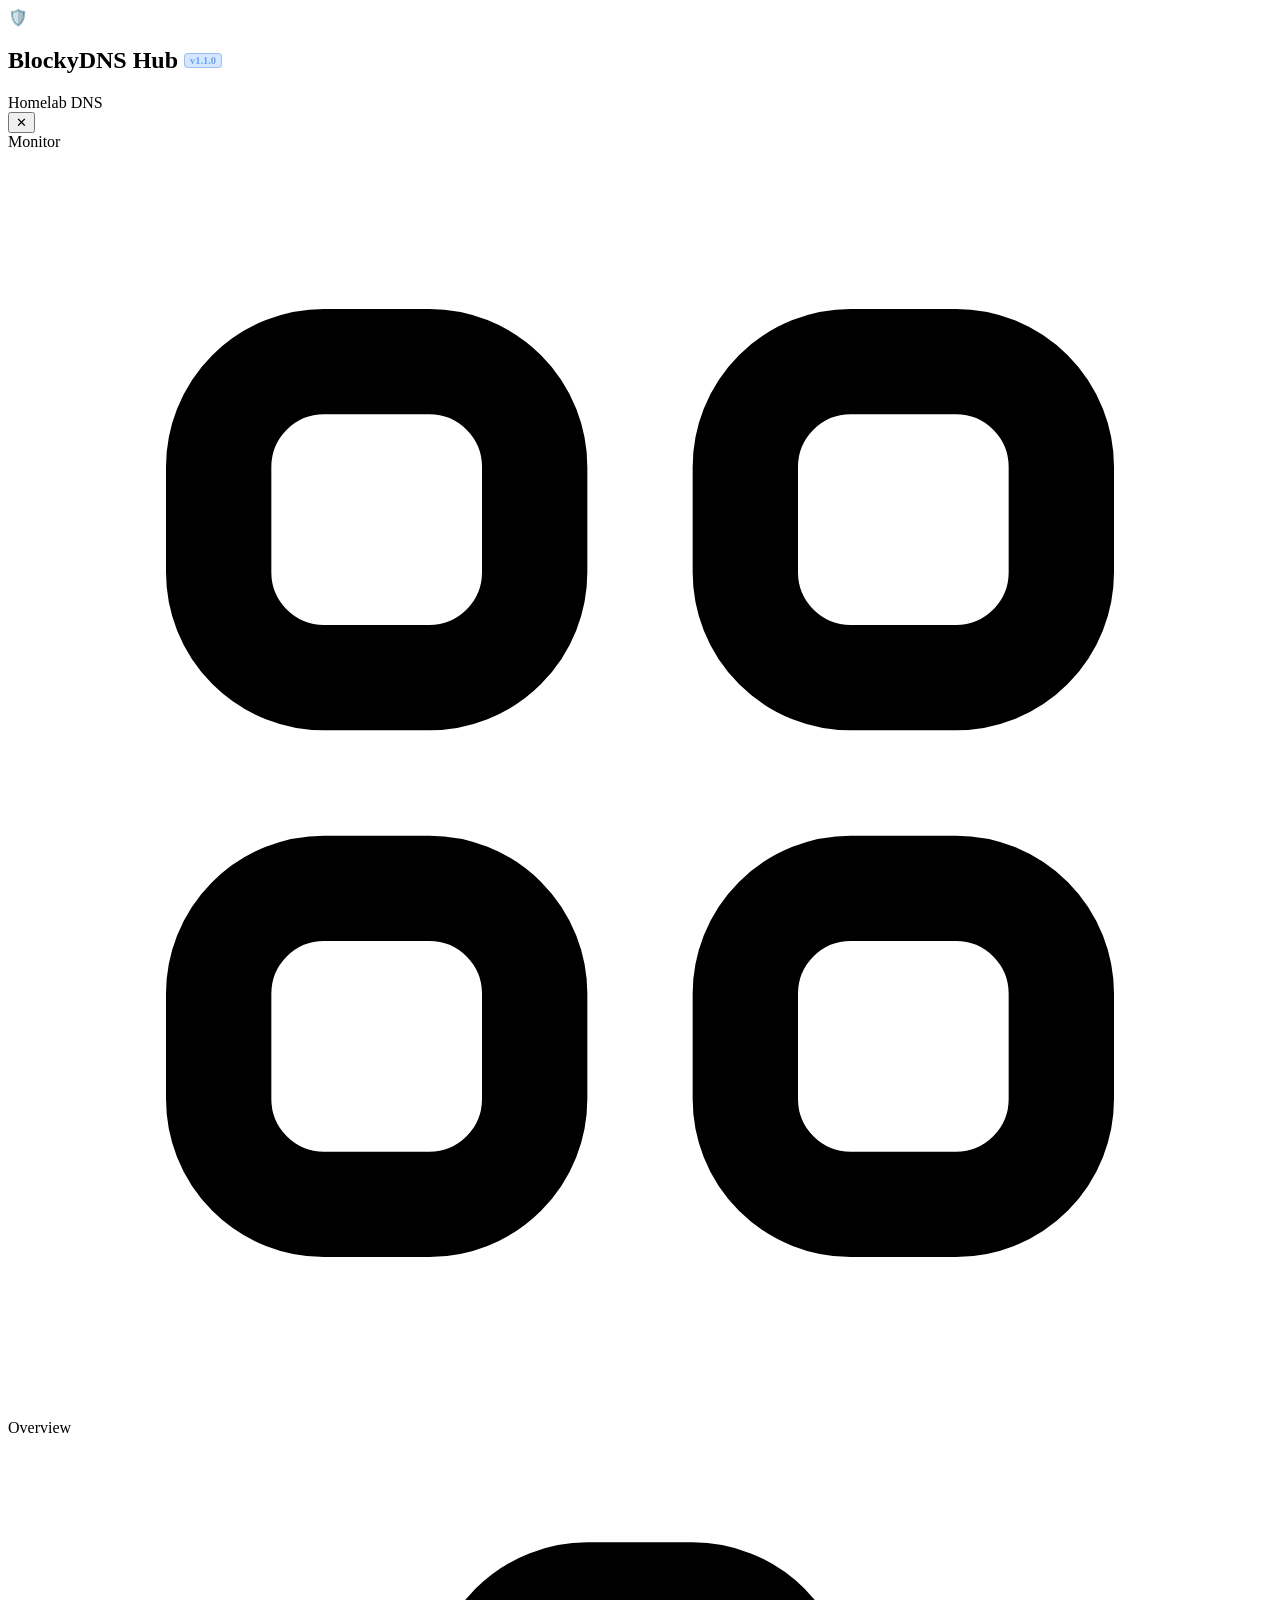
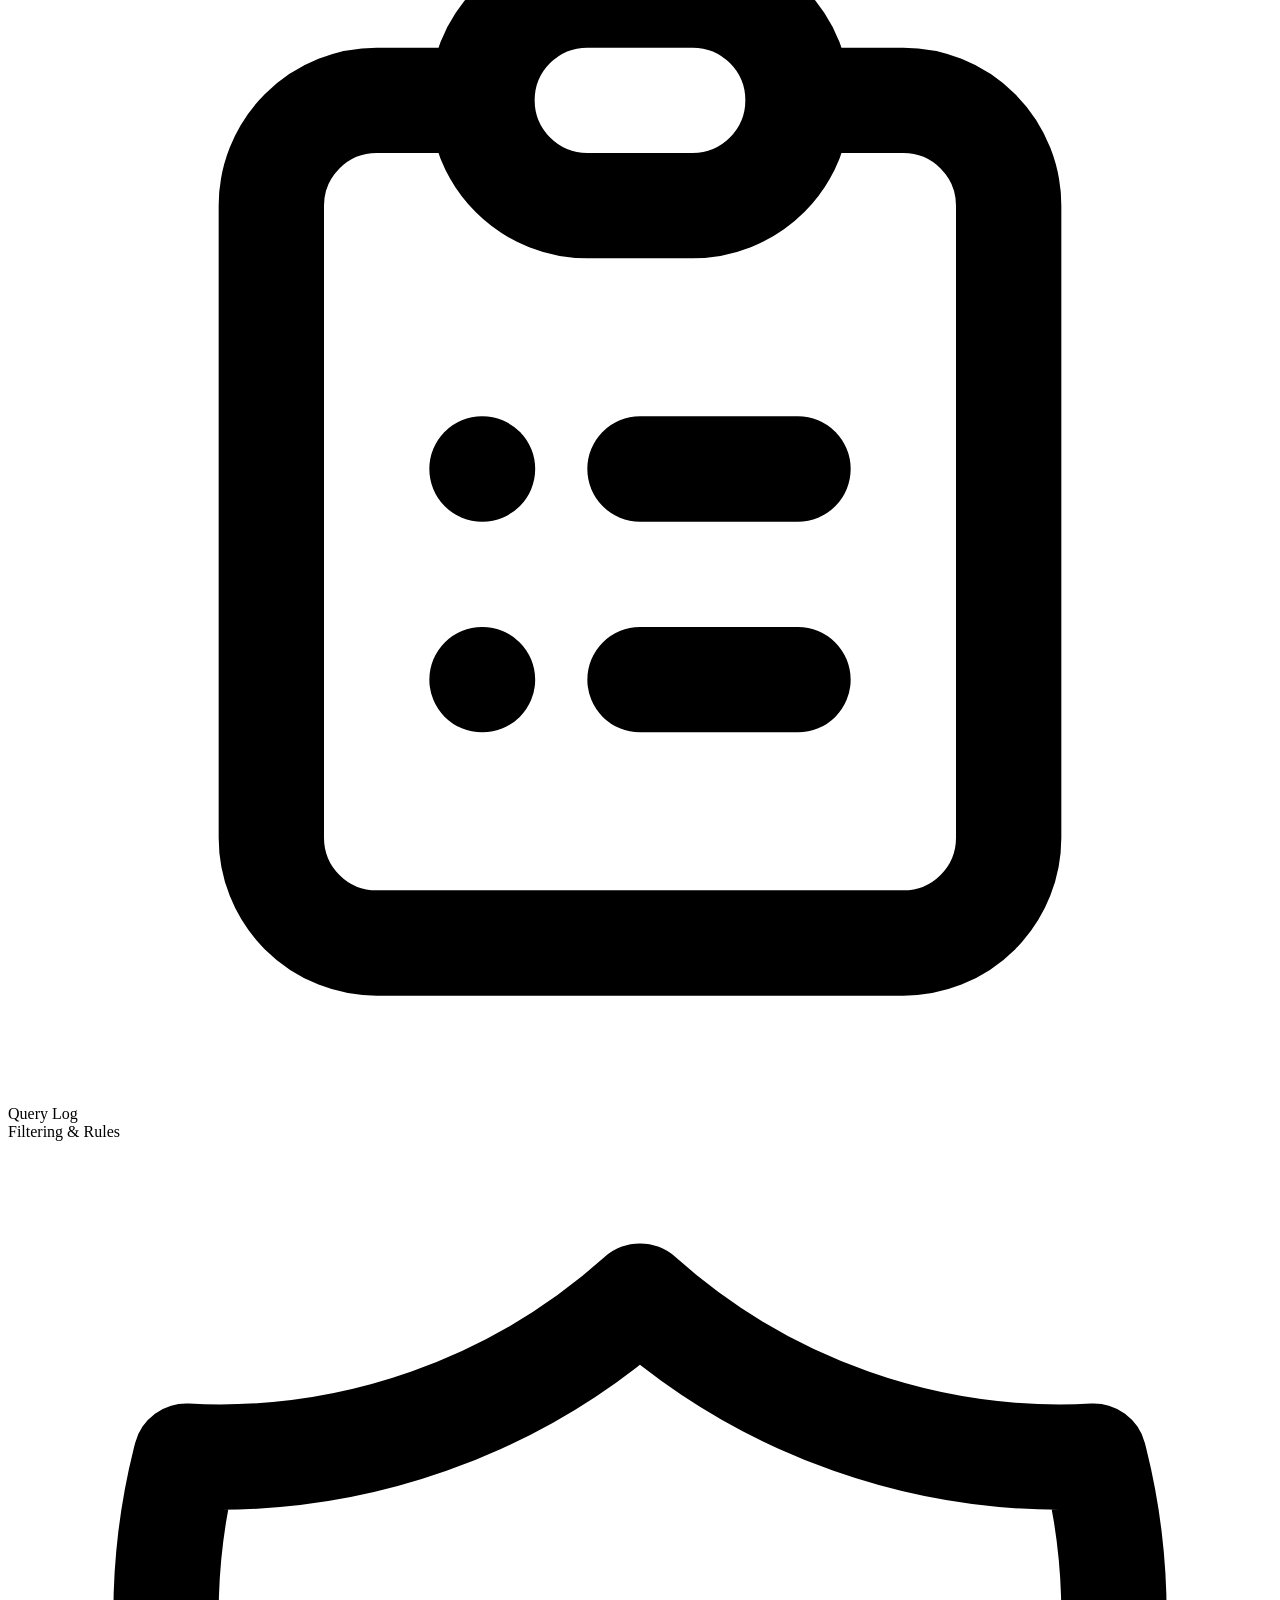
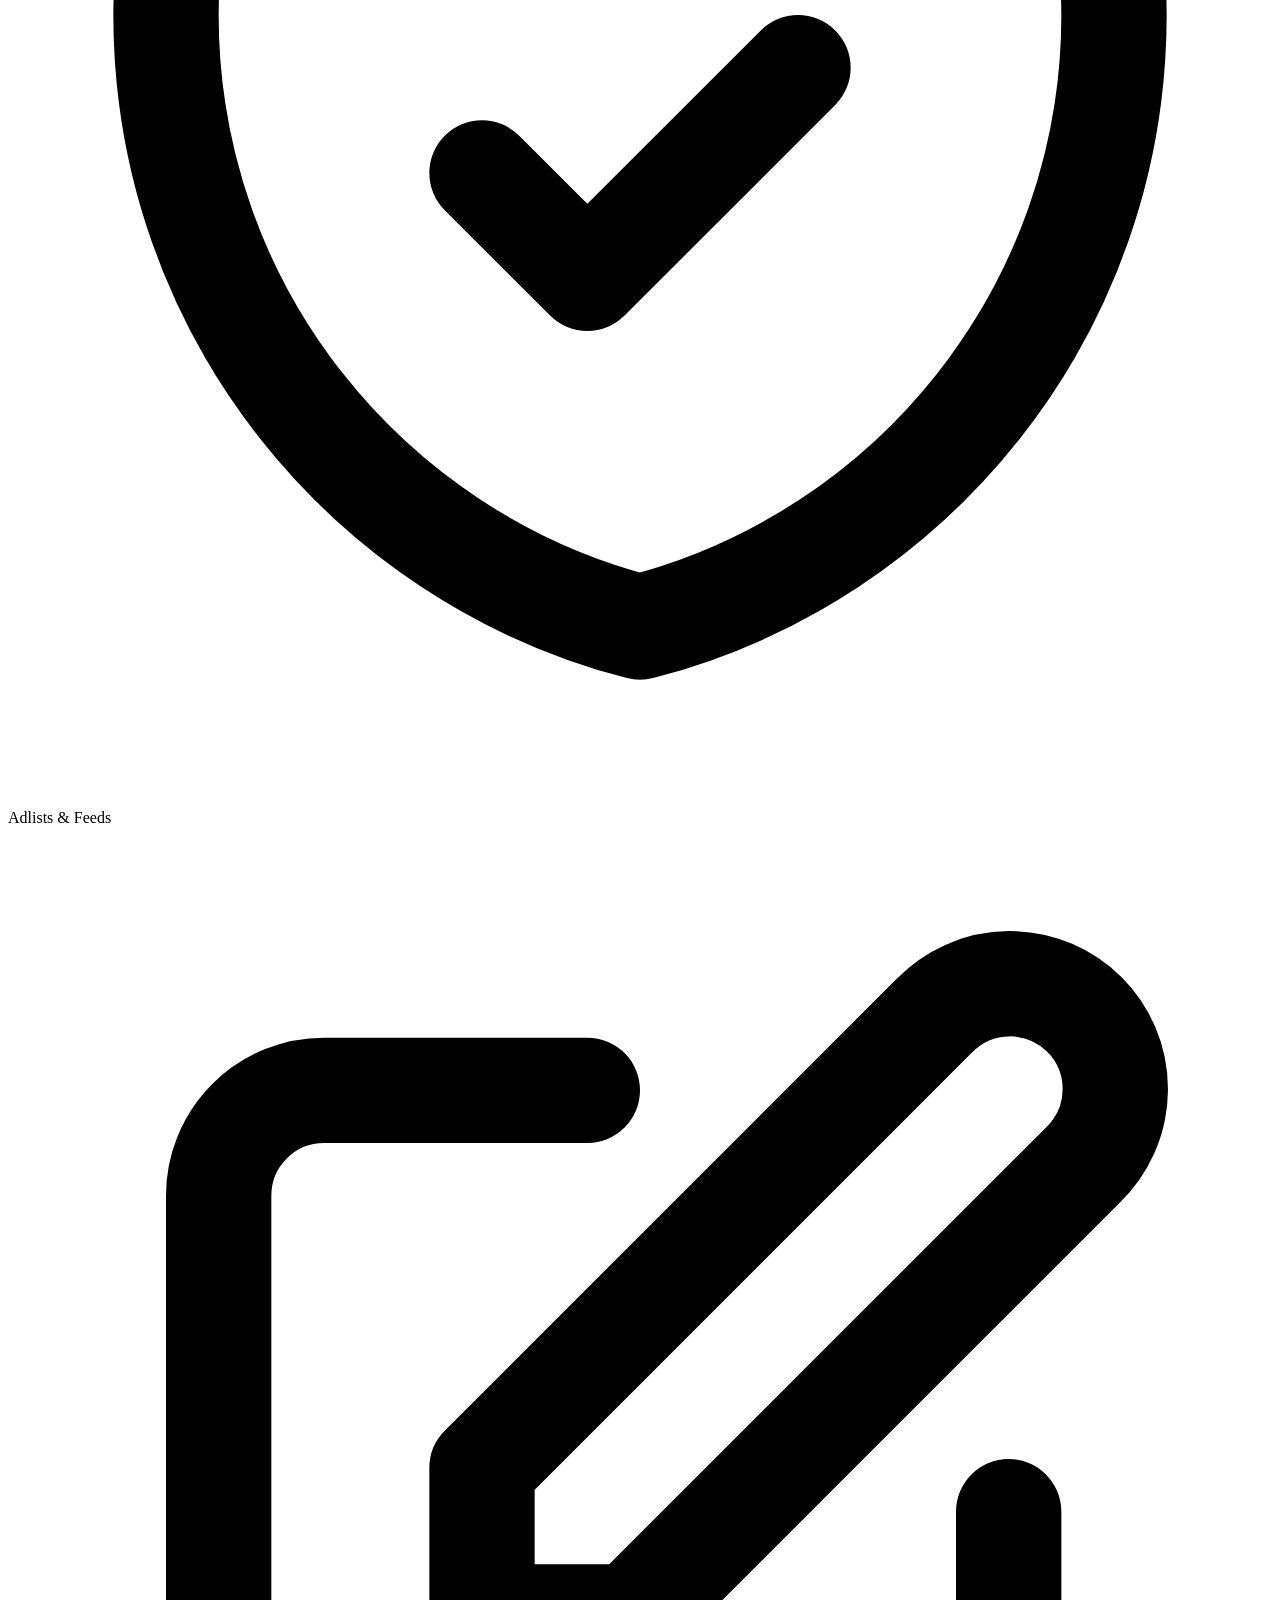
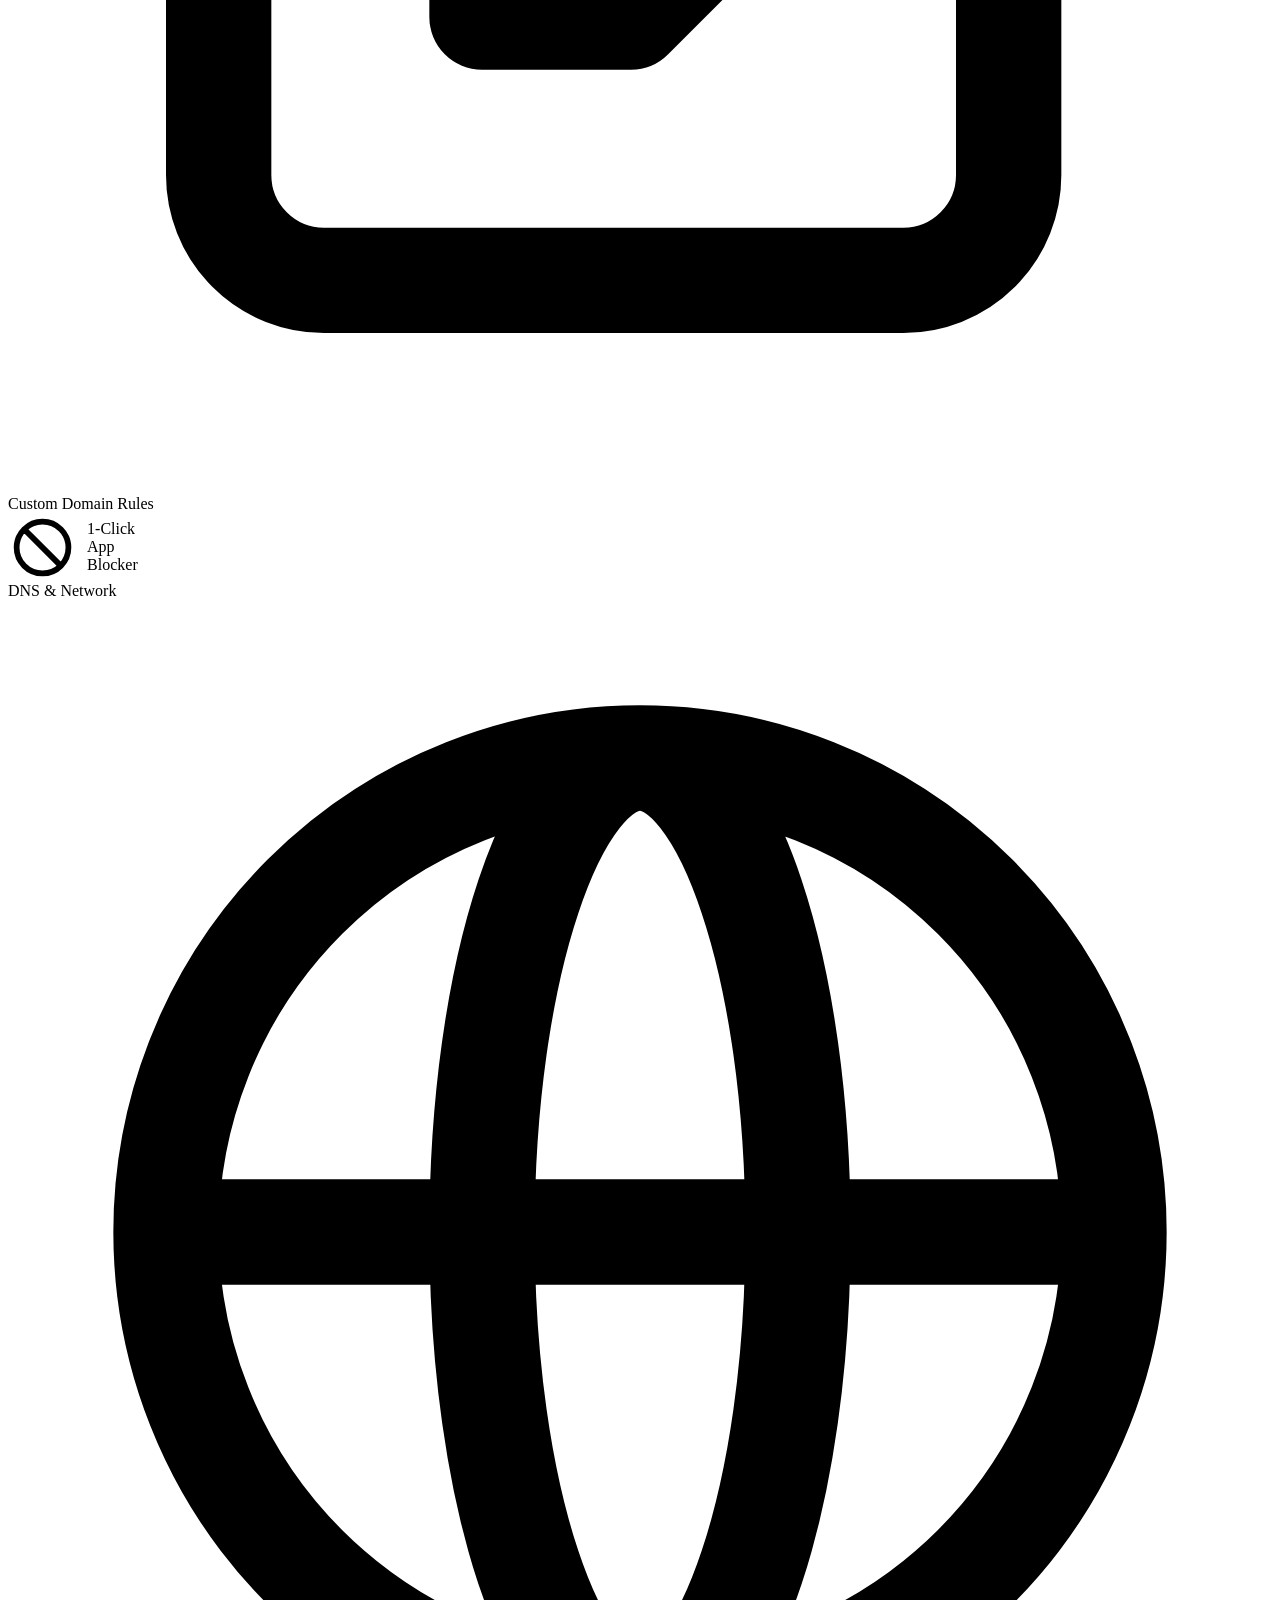
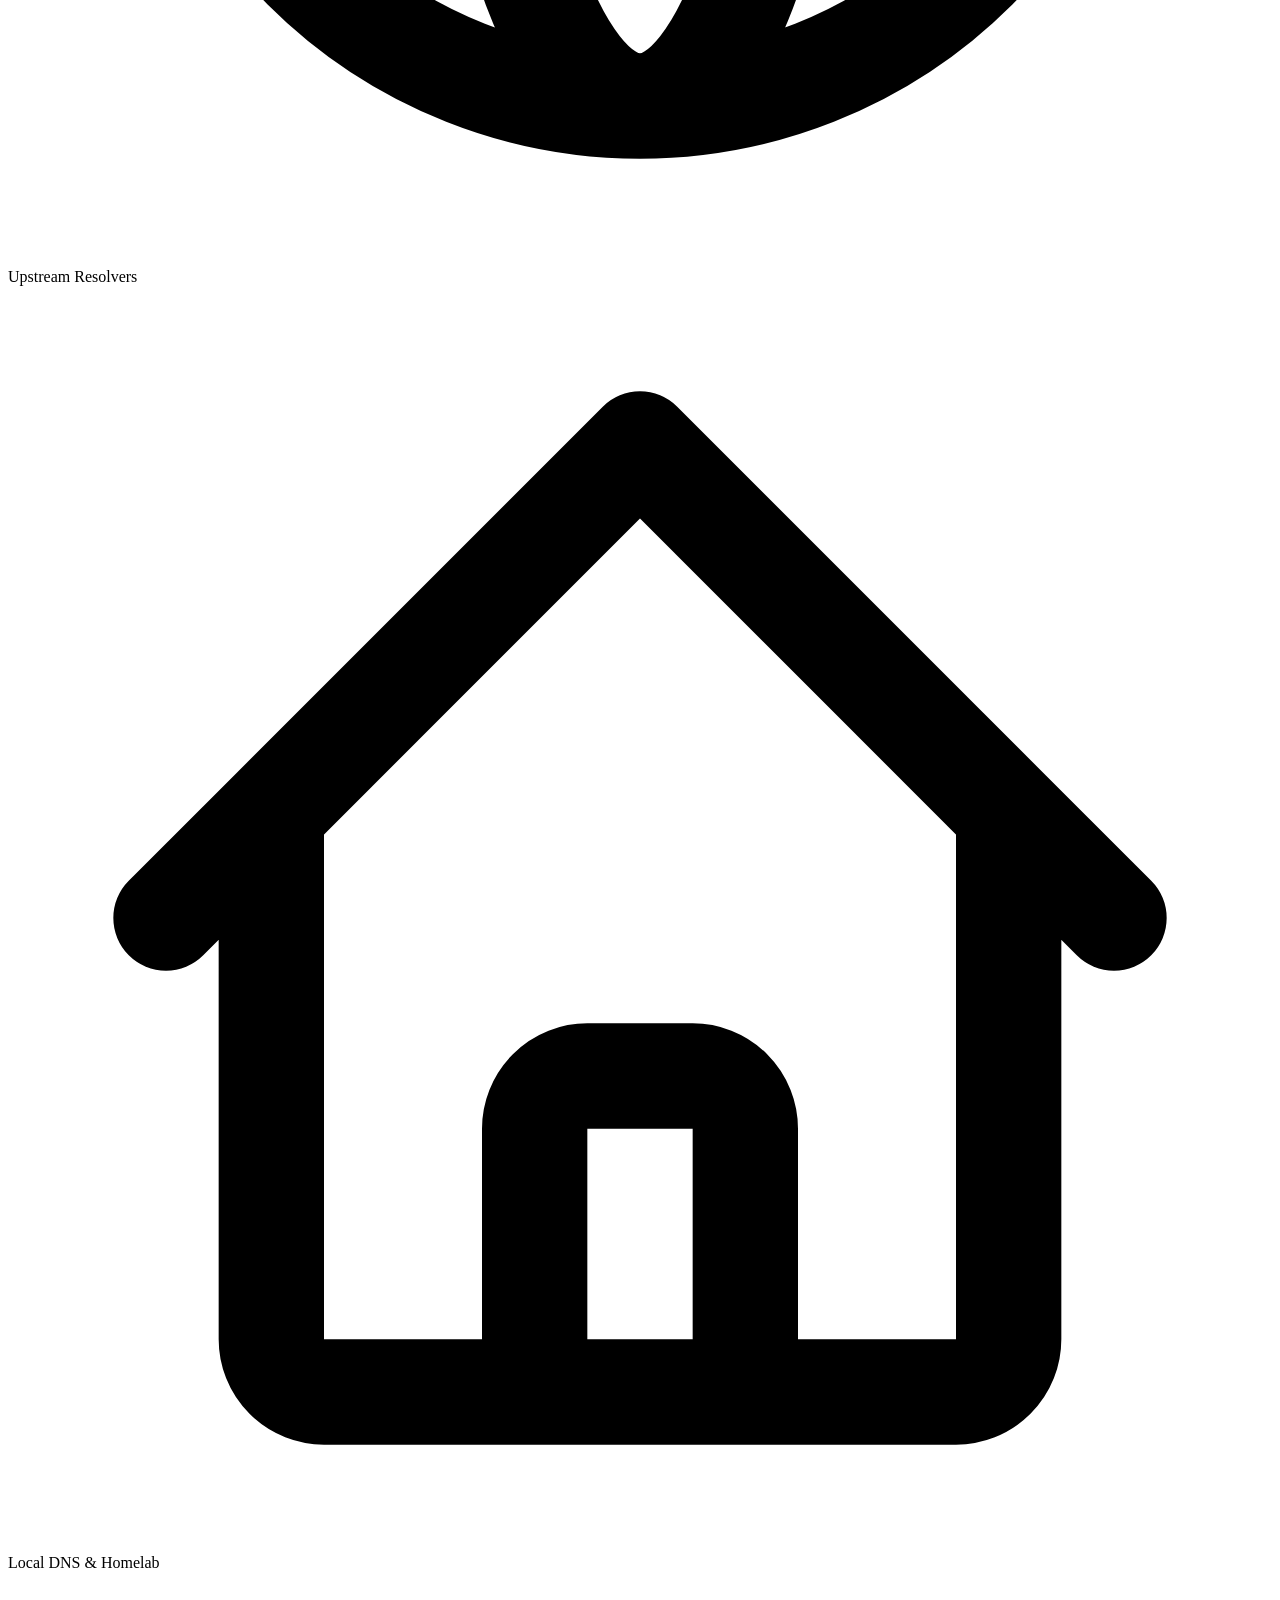
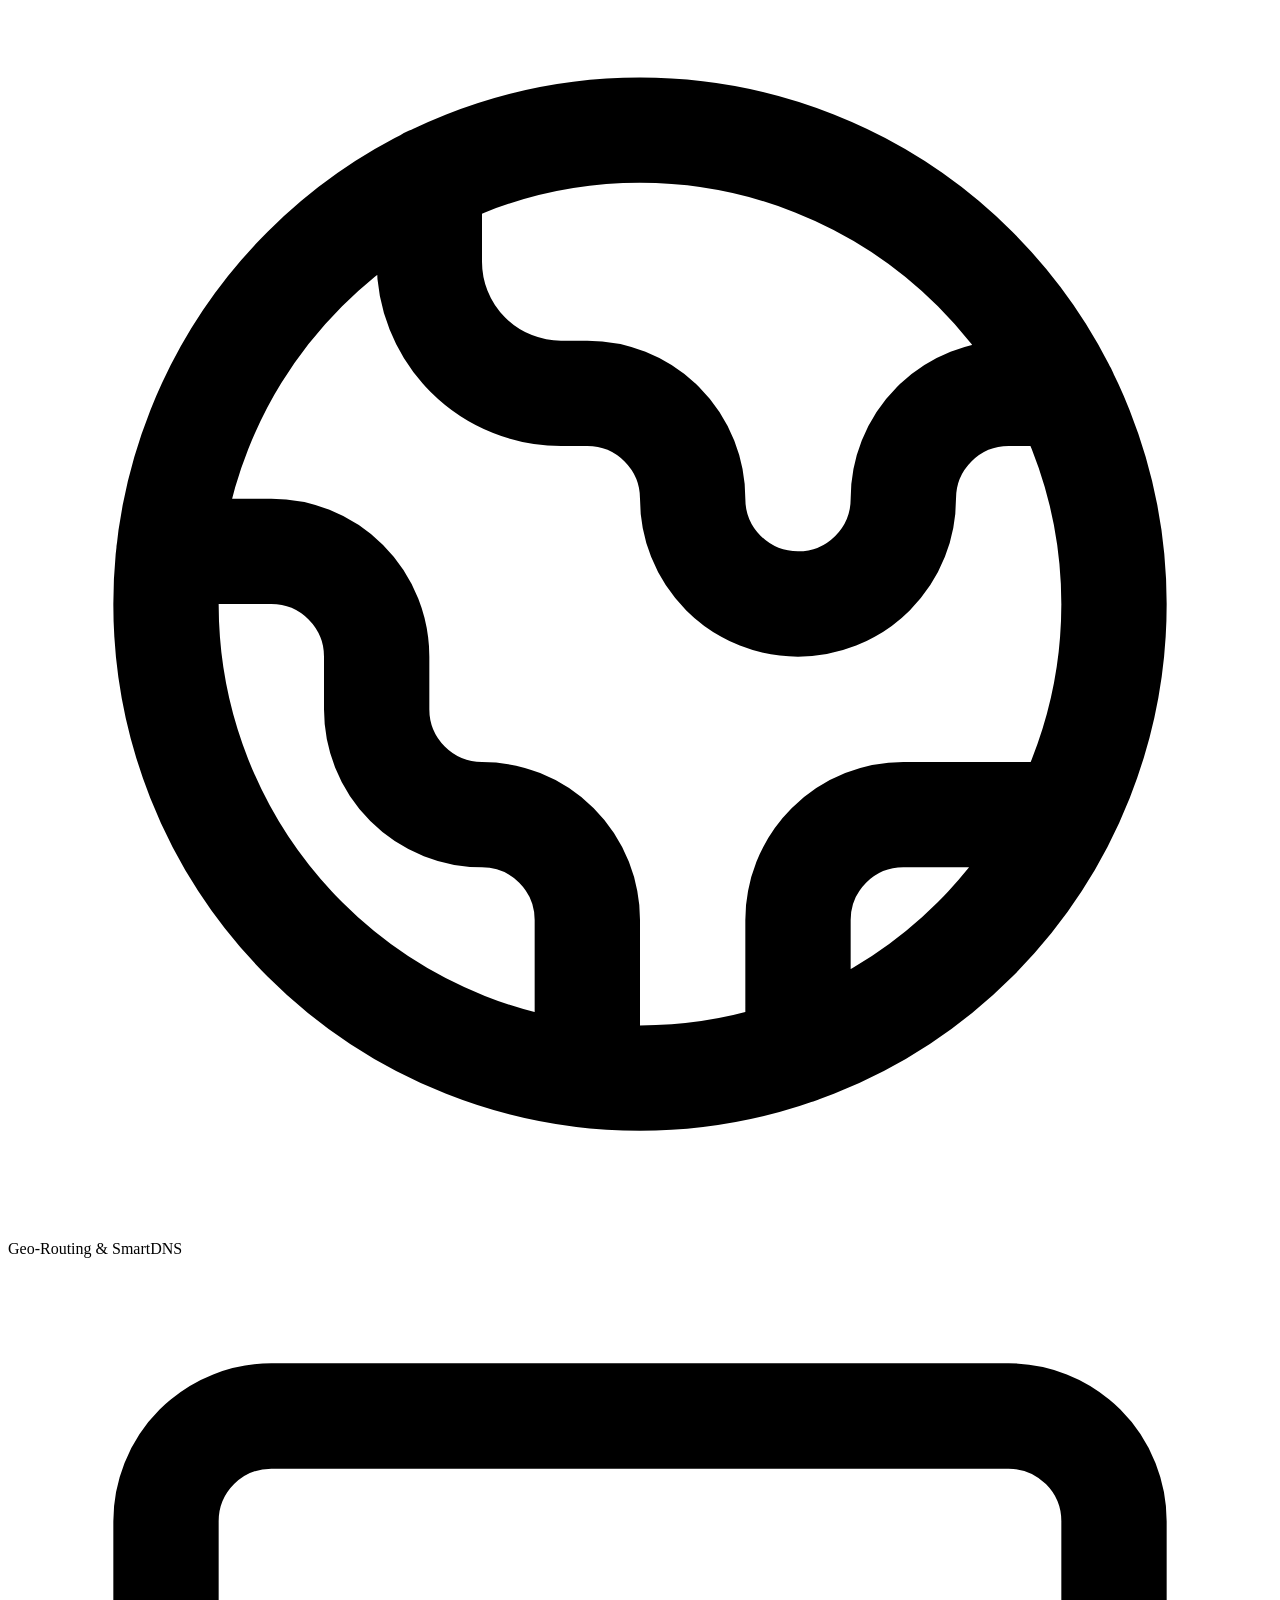
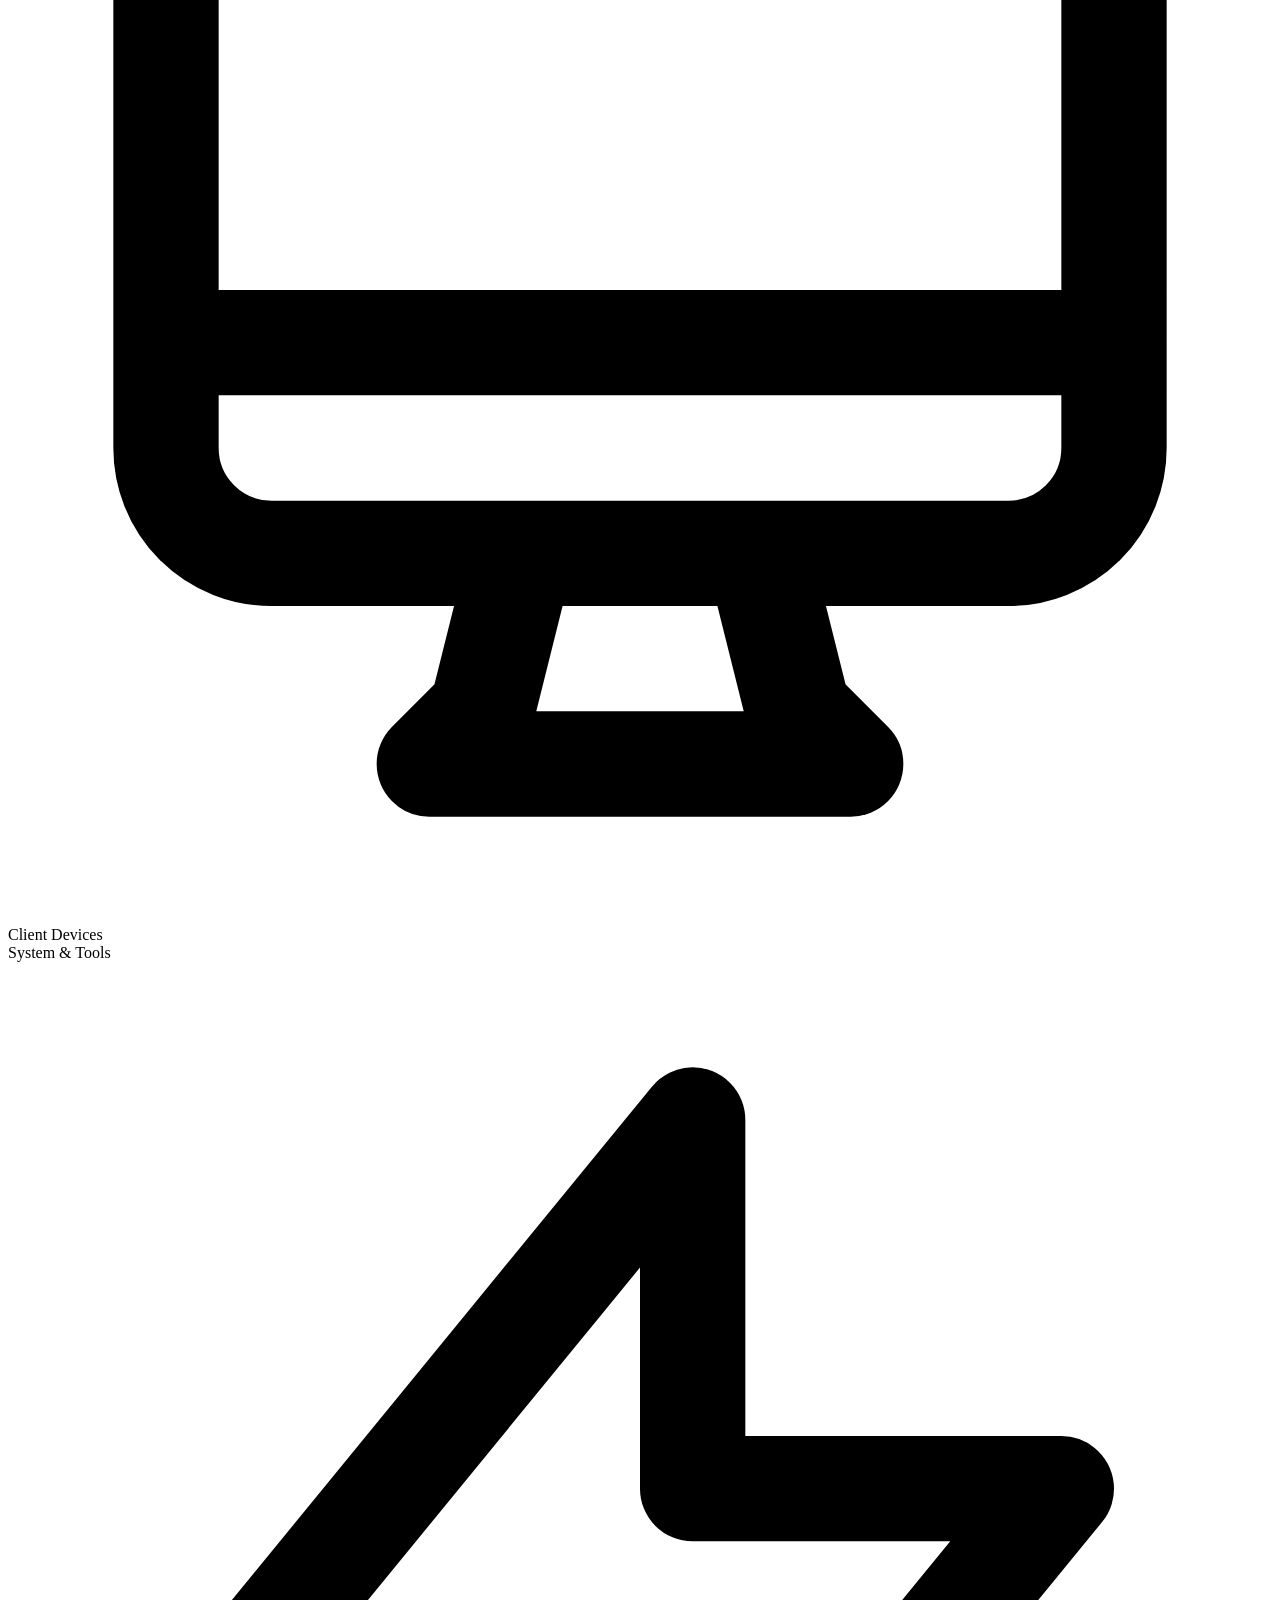
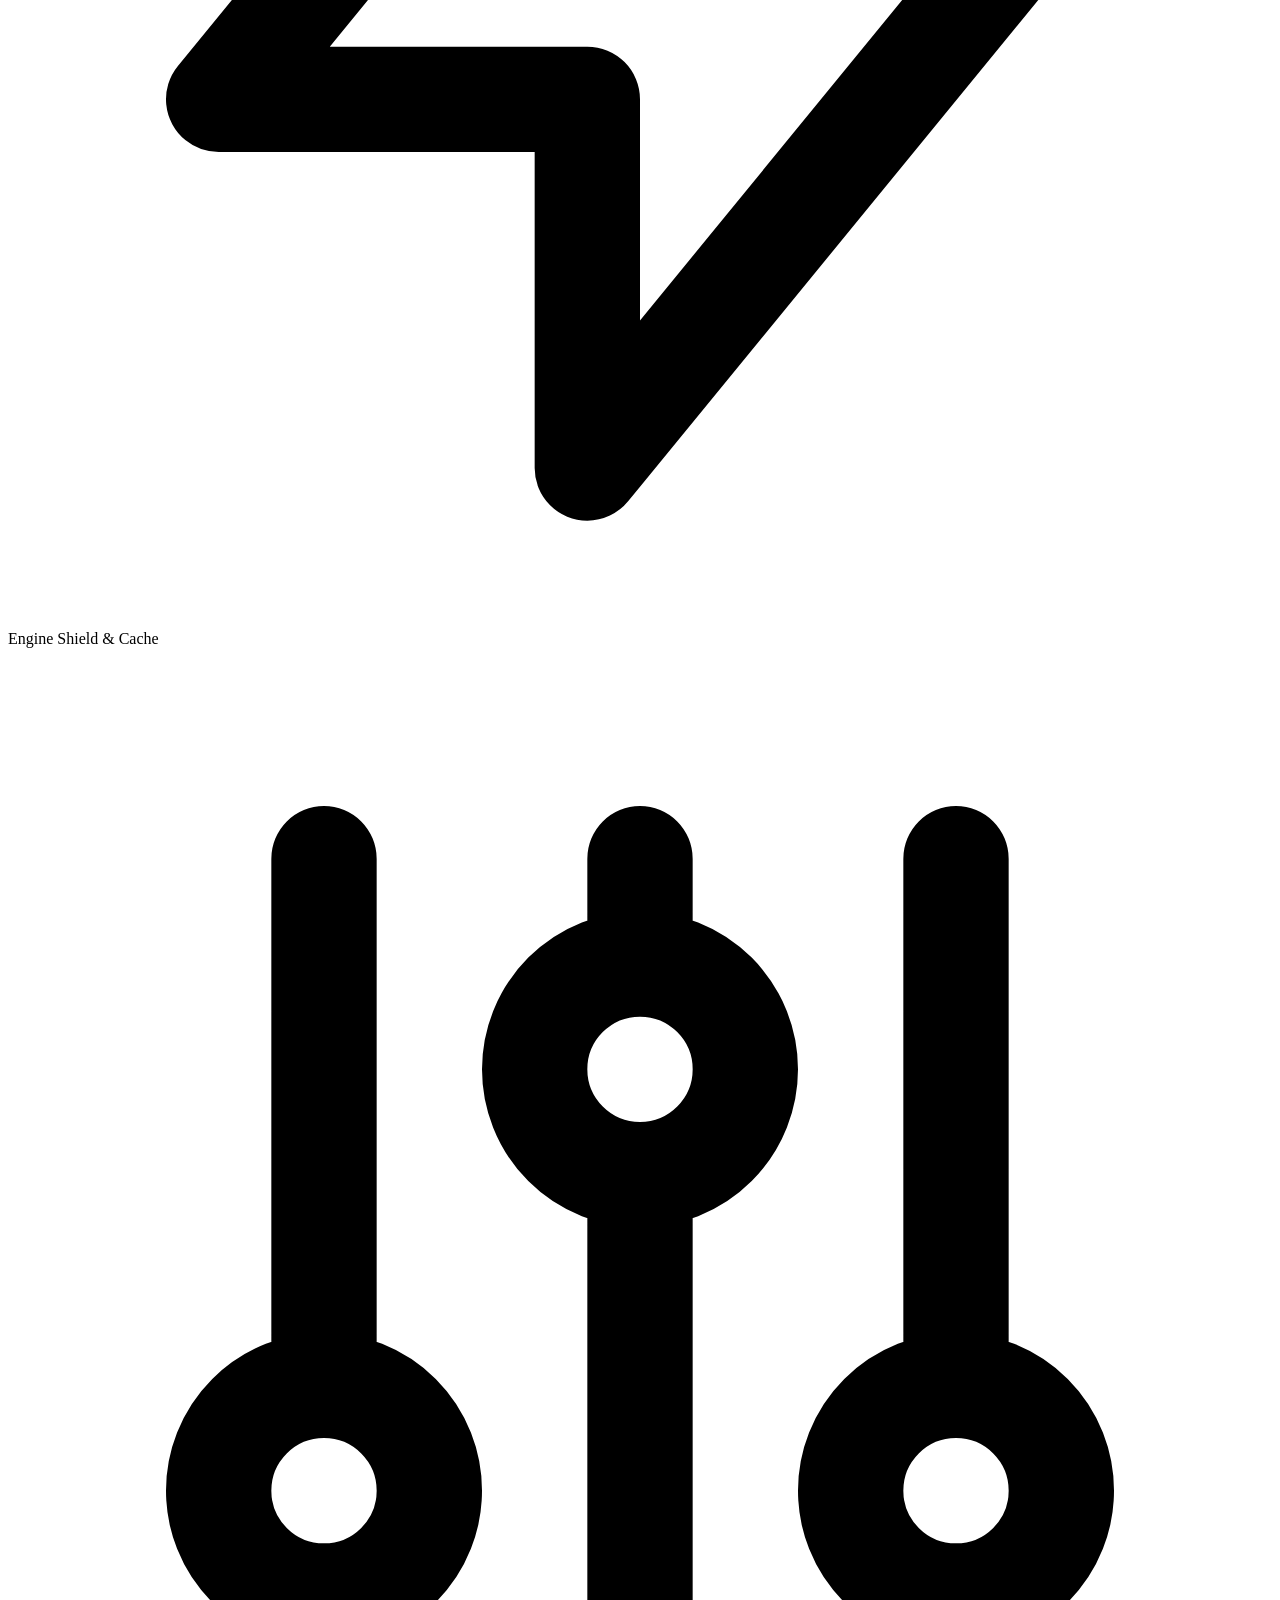
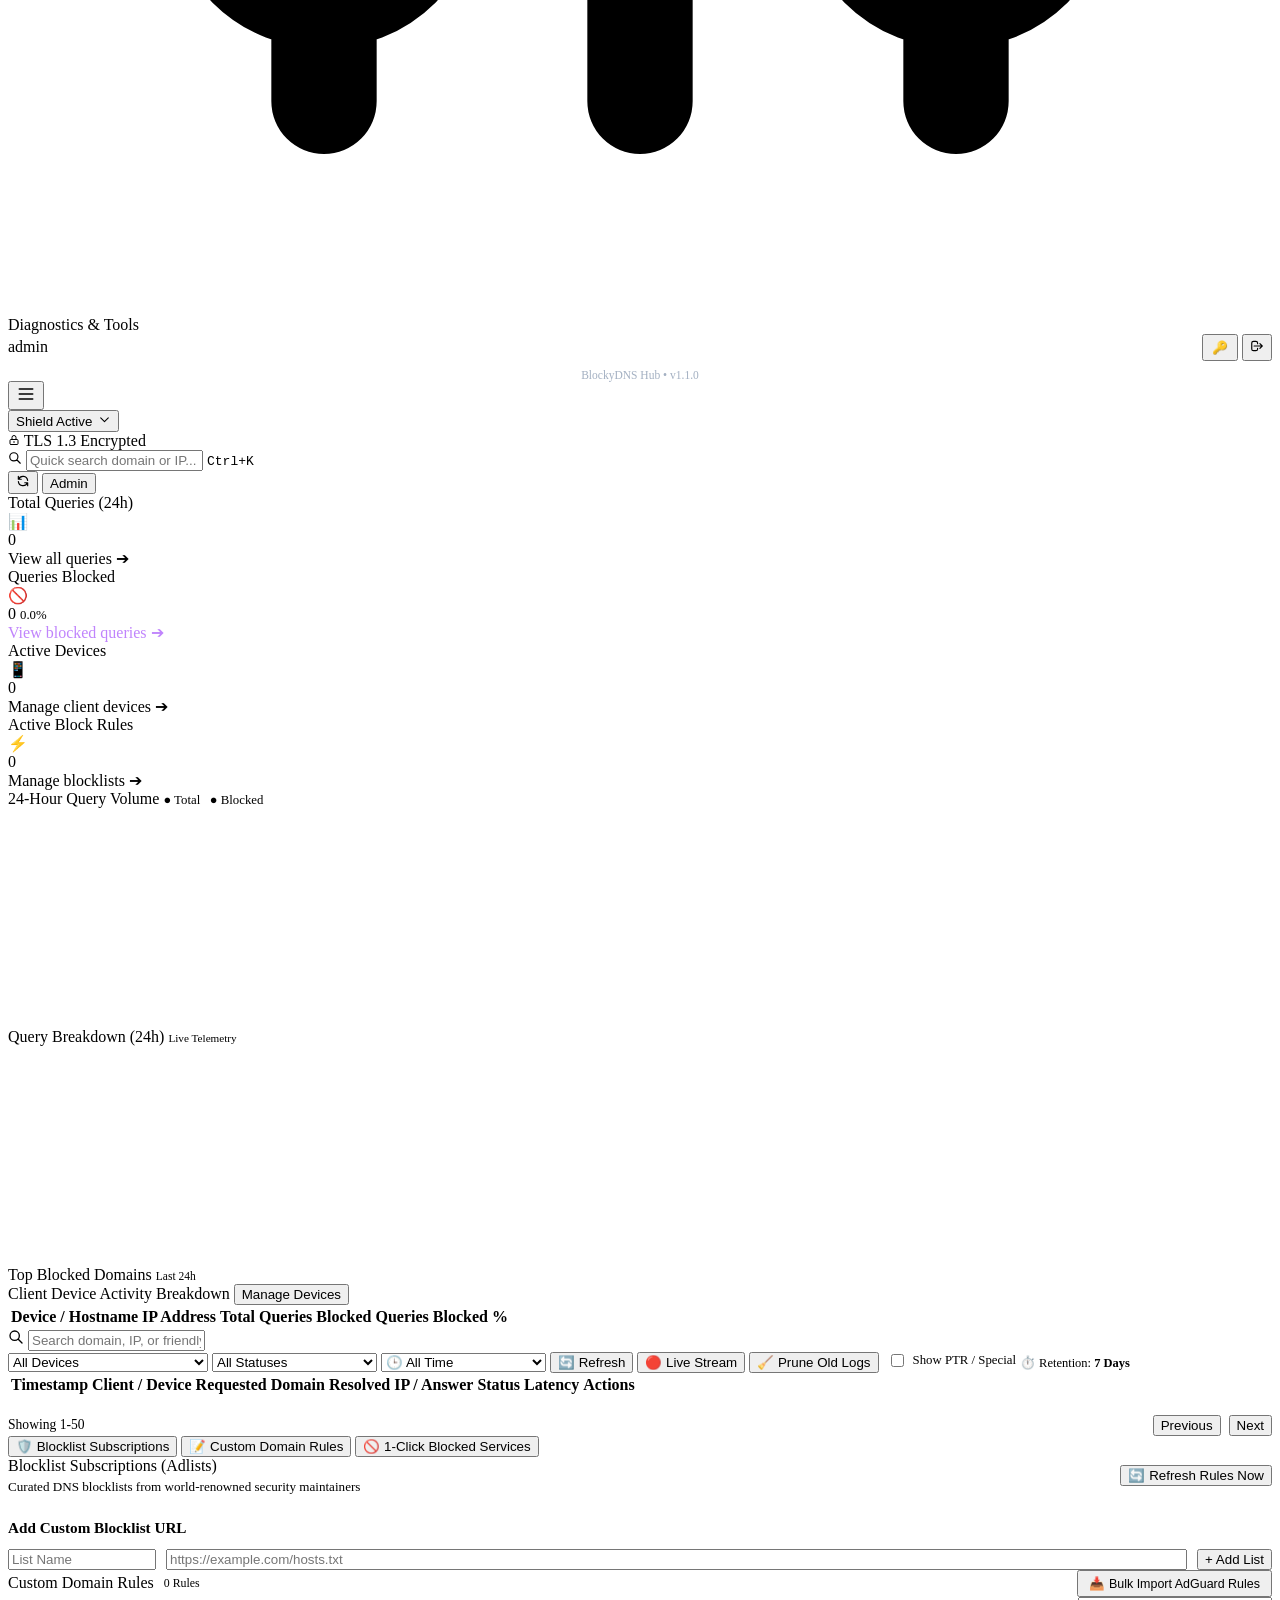
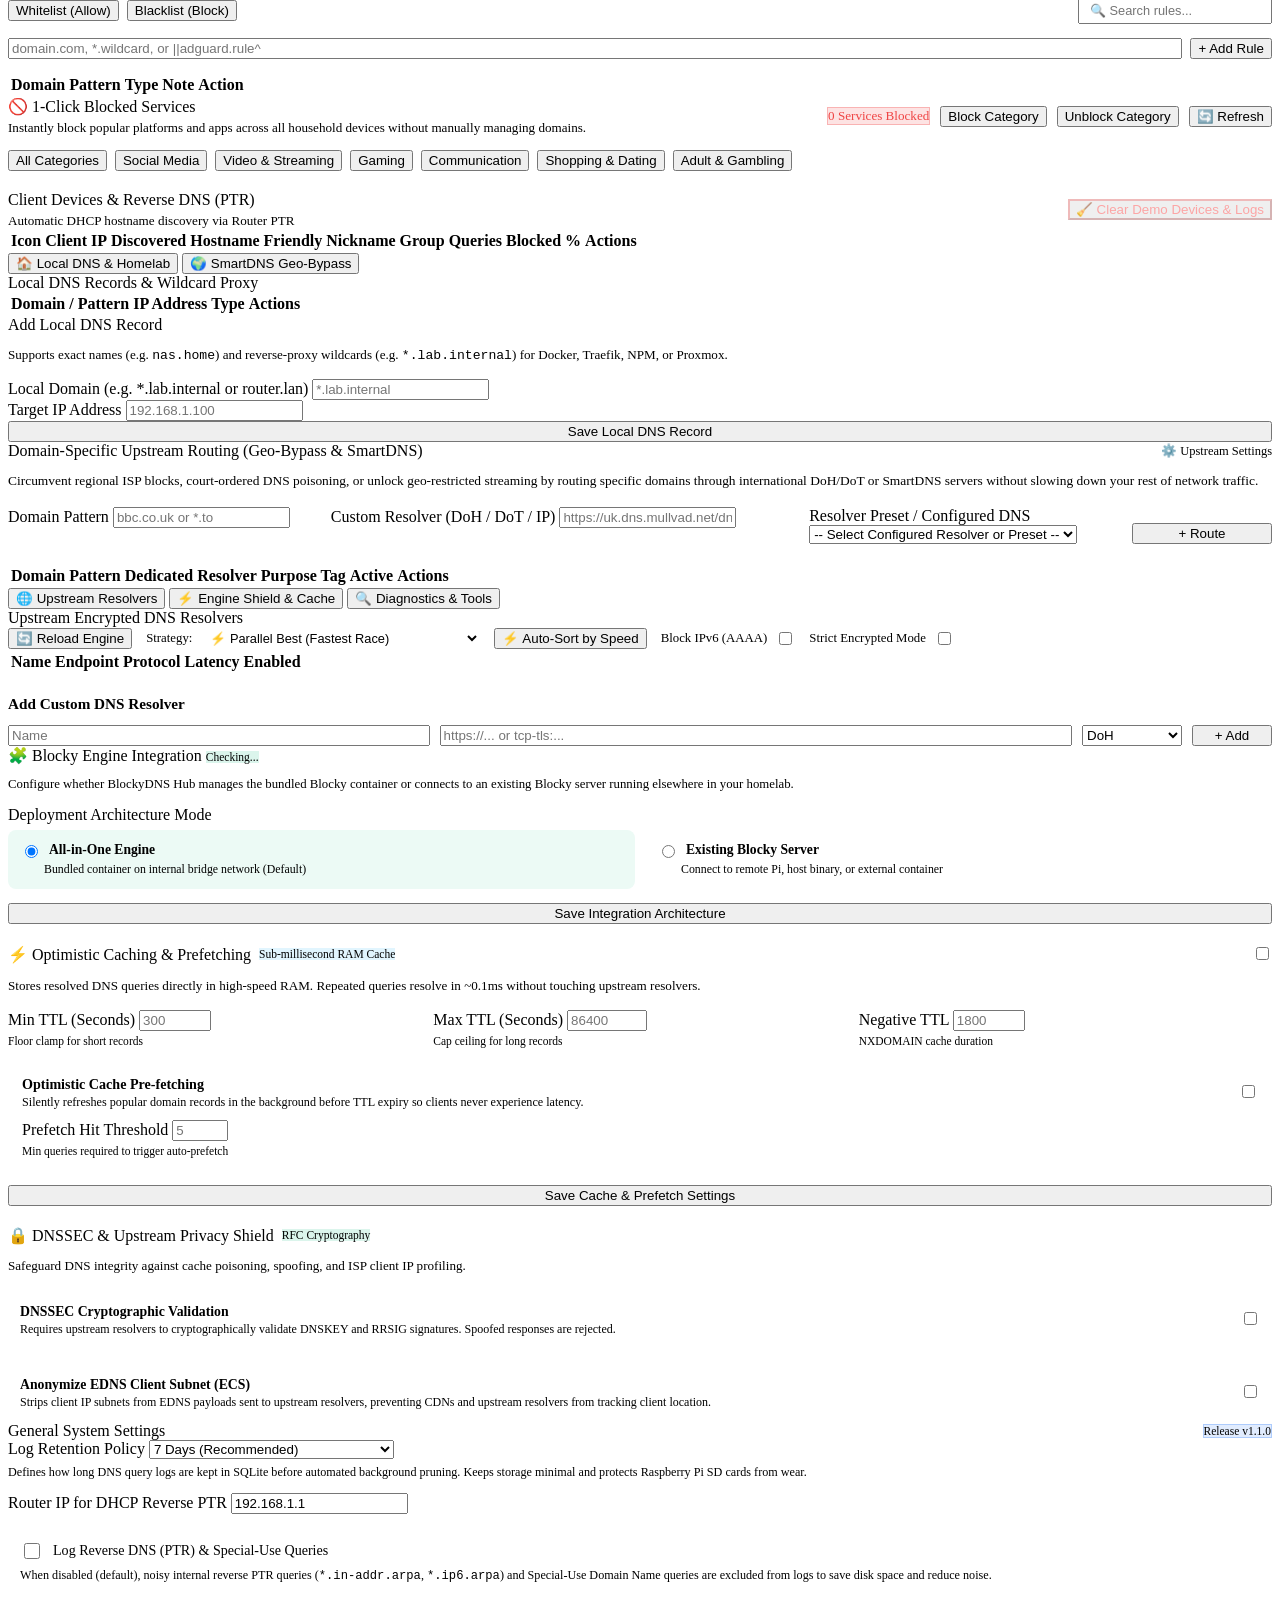
==== commit 2df16562: "feat: restructure sidebar into 4 pillars and remove redundant dashboard pause banner" ====
--- a/public/index.html
+++ b/public/index.html
@@ -24,32 +24,63 @@
       </div>
 
       <nav class="nav-menu">
+        <!-- PILLAR 1: MONITOR -->
+        <div class="nav-group-label">Monitor</div>
         <a id="navDashboard" class="nav-item active" onclick="switchView('dashboard')">
-          <svg fill="none" stroke="currentColor" viewBox="0 0 24 24"><path stroke-linecap="round" stroke-linejoin="round" d="M4 6a2 2 0 012-2h2a2 2 0 012 2v2a2 2 0 01-2 2H6a2 2 0 01-2-2V6zM14 6a2 2 0 012-2h2a2 2 0 012 2v2a2 2 0 01-2 2h-2a2 2 0 01-2-2V6zM4 16a2 2 0 012-2h2a2 2 0 012 2v2a2 2 0 01-2 2H6a2 2 0 01-2-2v-2zM14 16a2 2 0 012-2h2a2 2 0 012 2v2a2 2 0 01-2 2h-2a2 2 0 01-2-2v-2z"></path></svg>
-          Dashboard
+          <svg fill="none" stroke="currentColor" viewBox="0 0 24 24"><path stroke-linecap="round" stroke-linejoin="round" stroke-width="2" d="M4 6a2 2 0 012-2h2a2 2 0 012 2v2a2 2 0 01-2 2H6a2 2 0 01-2-2V6zM14 6a2 2 0 012-2h2a2 2 0 012 2v2a2 2 0 01-2 2h-2a2 2 0 01-2-2V6zM4 16a2 2 0 012-2h2a2 2 0 012 2v2a2 2 0 01-2 2H6a2 2 0 01-2-2v-2zM14 16a2 2 0 012-2h2a2 2 0 012 2v2a2 2 0 01-2 2h-2a2 2 0 01-2-2v-2z"></path></svg>
+          <span>Overview</span>
         </a>
         <a id="navQueryLog" class="nav-item" onclick="switchView('queryLog')">
-          <svg fill="none" stroke="currentColor" viewBox="0 0 24 24"><path stroke-linecap="round" stroke-linejoin="round" d="M9 5H7a2 2 0 00-2 2v12a2 2 0 002 2h10a2 2 0 002-2V7a2 2 0 00-2-2h-2M9 5a2 2 0 002 2h2a2 2 0 002-2M9 5a2 2 0 012-2h2a2 2 0 012 2m-3 7h3m-3 4h3m-6-4h.01M9 16h.01"></path></svg>
-          Query Log
-        </a>
-        <a id="navProtection" class="nav-item" onclick="switchView('protection')" style="display: flex; align-items: center; justify-content: space-between;">
+          <svg fill="none" stroke="currentColor" viewBox="0 0 24 24"><path stroke-linecap="round" stroke-linejoin="round" stroke-width="2" d="M9 5H7a2 2 0 00-2 2v12a2 2 0 002 2h10a2 2 0 002-2V7a2 2 0 00-2-2h-2M9 5a2 2 0 002 2h2a2 2 0 002-2M9 5a2 2 0 012-2h2a2 2 0 012 2m-3 7h3m-3 4h3m-6-4h.01M9 16h.01"></path></svg>
+          <span>Query Log</span>
+        </a>
+
+        <!-- PILLAR 2: FILTERING & RULES -->
+        <div class="nav-group-label">Filtering & Rules</div>
+        <a id="navProtectionAdlists" class="nav-item" onclick="switchView('protection', 'adlists')">
+          <svg fill="none" stroke="currentColor" viewBox="0 0 24 24"><path stroke-linecap="round" stroke-linejoin="round" stroke-width="2" d="M9 12l2 2 4-4m5.618-4.016A11.955 11.955 0 0112 2.944a11.955 11.955 0 01-8.618 3.04A12.02 12.02 0 003 9c0 5.591 3.824 10.29 9 11.622 5.176-1.332 9-6.03 9-11.622 0-1.042-.133-2.052-.382-3.016z"></path></svg>
+          <span>Adlists & Feeds</span>
+        </a>
+        <a id="navProtectionCustom" class="nav-item" onclick="switchView('protection', 'customRules')">
+          <svg fill="none" stroke="currentColor" viewBox="0 0 24 24"><path stroke-linecap="round" stroke-linejoin="round" stroke-width="2" d="M11 5H6a2 2 0 00-2 2v11a2 2 0 002 2h11a2 2 0 002-2v-5m-1.414-9.414a2 2 0 112.828 2.828L11.828 15H9v-2.828l8.586-8.586z"></path></svg>
+          <span>Custom Domain Rules</span>
+        </a>
+        <a id="navProtectionServices" class="nav-item" onclick="switchView('protection', 'blockedServices')" style="display: flex; align-items: center; justify-content: space-between;">
           <div style="display: flex; align-items: center; gap: 10px;">
-            <svg fill="none" stroke="currentColor" viewBox="0 0 24 24"><path stroke-linecap="round" stroke-linejoin="round" d="M18.364 18.364A9 9 0 005.636 5.636m12.728 12.728A9 9 0 015.636 5.636m12.728 12.728L5.636 5.636"></path></svg>
-            <span>Protection & Filters</span>
-          </div>
-          <span id="blockedServicesNavBadge" class="badge" style="font-size: 0.7rem; padding: 2px 6px; background: rgba(239, 68, 68, 0.2); color: #ef4444; border: 1px solid rgba(239, 68, 68, 0.4); border-radius: 10px; display: none;">0</span>
+            <svg fill="none" stroke="currentColor" viewBox="0 0 24 24"><path stroke-linecap="round" stroke-linejoin="round" stroke-width="2" d="M18.364 18.364A9 9 0 005.636 5.636m12.728 12.728A9 9 0 015.636 5.636m12.728 12.728L5.636 5.636"></path></svg>
+            <span>1-Click App Blocker</span>
+          </div>
+          <span id="blockedServicesNavBadge" class="badge-mini" style="font-size: 0.7rem; padding: 1px 6px; background: rgba(239, 68, 68, 0.2); color: #ef4444; border: 1px solid rgba(239, 68, 68, 0.4); border-radius: 10px; display: none;">0</span>
+        </a>
+
+        <!-- PILLAR 3: DNS & NETWORK -->
+        <div class="nav-group-label">DNS & Network</div>
+        <a id="navSettingsResolvers" class="nav-item" onclick="switchView('settings', 'resolvers')">
+          <svg fill="none" stroke="currentColor" viewBox="0 0 24 24"><path stroke-linecap="round" stroke-linejoin="round" stroke-width="2" d="M21 12a9 9 0 01-9 9m9-9a9 9 0 00-9-9m9 9H3m9 9a9 9 0 01-9-9m9 9c1.657 0 3-4.03 3-9s-1.343-9-3-9m0 18c-1.657 0-3-4.03-3-9s1.343-9 3-9m-9 9a9 9 0 019-9"></path></svg>
+          <span>Upstream Resolvers</span>
+        </a>
+        <a id="navRoutingLocalDns" class="nav-item" onclick="switchView('routing', 'localDns')">
+          <svg fill="none" stroke="currentColor" viewBox="0 0 24 24"><path stroke-linecap="round" stroke-linejoin="round" stroke-width="2" d="M3 12l2-2m0 0l7-7 7 7M5 10v10a1 1 0 001 1h3m10-11l2 2m-2-2v10a1 1 0 01-1 1h-3m-6 0a1 1 0 001-1v-4a1 1 0 011-1h2a1 1 0 011 1v4a1 1 0 001 1m-6 0h6"></path></svg>
+          <span>Local DNS & Homelab</span>
+        </a>
+        <a id="navRoutingSmartDns" class="nav-item" onclick="switchView('routing', 'smartDns')">
+          <svg fill="none" stroke="currentColor" viewBox="0 0 24 24"><path stroke-linecap="round" stroke-linejoin="round" stroke-width="2" d="M3.055 11H5a2 2 0 012 2v1a2 2 0 002 2 2 2 0 012 2v2.945M8 3.935V5.5A2.5 2.5 0 0010.5 8h.5a2 2 0 012 2 2 2 0 104 0 2 2 0 012-2h1.064M15 20.488V18a2 2 0 012-2h3.064M21 12a9 9 0 11-18 0 9 9 0 0118 0z"></path></svg>
+          <span>Geo-Routing & SmartDNS</span>
         </a>
         <a id="navDevices" class="nav-item" onclick="switchView('devices')">
-          <svg fill="none" stroke="currentColor" viewBox="0 0 24 24"><path stroke-linecap="round" stroke-linejoin="round" d="M9.75 17L9 20l-1 1h8l-1-1-.75-3M3 13h18M5 17h14a2 2 0 002-2V5a2 2 0 00-2-2H5a2 2 0 00-2 2v10a2 2 0 002 2z"></path></svg>
-          Client Devices
-        </a>
-        <a id="navRouting" class="nav-item" onclick="switchView('routing')">
-          <svg fill="none" stroke="currentColor" viewBox="0 0 24 24"><path stroke-linecap="round" stroke-linejoin="round" d="M3.055 11H5a2 2 0 012 2v1a2 2 0 002 2 2 2 0 012 2v2.945M8 3.935V5.5A2.5 2.5 0 0010.5 8h.5a2 2 0 012 2 2 2 0 104 0 2 2 0 012-2h1.064M15 20.488V18a2 2 0 012-2h3.064M21 12a9 9 0 11-18 0 9 9 0 0118 0z"></path></svg>
-          DNS Routing
-        </a>
-        <a id="navSettings" class="nav-item" onclick="switchView('settings')">
-          <svg fill="none" stroke="currentColor" viewBox="0 0 24 24"><path stroke-linecap="round" stroke-linejoin="round" d="M12 6V4m0 2a2 2 0 100 4m0-4a2 2 0 110 4m-6 8a2 2 0 100-4m0 4a2 2 0 110-4m0 4v2m0-6V4m6 6v10m6-2a2 2 0 100-4m0 4a2 2 0 110-4m0 4v2m0-6V4"></path></svg>
-          Settings & Tools
+          <svg fill="none" stroke="currentColor" viewBox="0 0 24 24"><path stroke-linecap="round" stroke-linejoin="round" stroke-width="2" d="M9.75 17L9 20l-1 1h8l-1-1-.75-3M3 13h18M5 17h14a2 2 0 002-2V5a2 2 0 00-2-2H5a2 2 0 00-2 2v10a2 2 0 002 2z"></path></svg>
+          <span>Client Devices</span>
+        </a>
+
+        <!-- PILLAR 4: SYSTEM & TOOLS -->
+        <div class="nav-group-label">System & Tools</div>
+        <a id="navSettingsEngine" class="nav-item" onclick="switchView('settings', 'engine')">
+          <svg fill="none" stroke="currentColor" viewBox="0 0 24 24"><path stroke-linecap="round" stroke-linejoin="round" stroke-width="2" d="M13 10V3L4 14h7v7l9-11h-7z"></path></svg>
+          <span>Engine Shield & Cache</span>
+        </a>
+        <a id="navSettingsTools" class="nav-item" onclick="switchView('settings', 'tools')">
+          <svg fill="none" stroke="currentColor" viewBox="0 0 24 24"><path stroke-linecap="round" stroke-linejoin="round" stroke-width="2" d="M12 6V4m0 2a2 2 0 100 4m0-4a2 2 0 110 4m-6 8a2 2 0 100-4m0 4a2 2 0 110-4m0 4v2m0-6V4m6 6v10m6-2a2 2 0 100-4m0 4a2 2 0 110-4m0 4v2m0-6V4"></path></svg>
+          <span>Diagnostics & Tools</span>
         </a>
       </nav>
 
@@ -91,16 +122,19 @@
           <div id="headerShieldPod" class="shield-pod">
             <div id="blockingStatusBadge" class="status-badge shield-badge-btn" onclick="toggleShieldPopover(event)" title="Shield Protection Status & Controls">
               <button id="btnShieldToggle" type="button" class="shield-toggle-trigger" aria-label="Toggle Shield Controls">
-                <span id="shieldStatusDotHeader" class="pulse-dot"></span>
-                <span id="blockingStatusText">Shield Active</span>
+                <span id="shieldStatusDot" class="pulse-dot"></span>
+                <span id="shieldStatusText" class="shield-status-text">Shield Active</span>
+                <span id="blockingStatusText" style="display: none;">Shield Active</span>
                 <span id="headerPauseCountdown" class="pill header-countdown-pill" style="display: none;"></span>
+                <span id="pauseCountdownBadge" class="pill header-countdown-pill" style="display: none;"></span>
                 <svg class="chevron-icon" fill="none" stroke="currentColor" viewBox="0 0 24 24" style="width: 13px; height: 13px; margin-left: 2px;"><path stroke-linecap="round" stroke-linejoin="round" stroke-width="2" d="M19 9l-7 7-7-7"></path></svg>
               </button>
             </div>
 
-            <button id="btnResumeProtectionHeader" type="button" class="btn btn-resume btn-sm" onclick="handleResumeBlocking()" style="display: none; padding: 4px 10px; font-size: 0.78rem;">
-              ▶ Resume
+            <button id="btnResumeProtection" type="button" class="btn btn-resume btn-sm" onclick="handleResumeBlocking()" style="display: none; padding: 4px 10px; font-size: 0.78rem;">
+              ▶ Resume Protection
             </button>
+            <button id="btnResumeProtectionHeader" type="button" style="display: none;" onclick="handleResumeBlocking()"></button>
 
             <!-- Dropdown Popover Menu -->
             <div id="shieldPopoverMenu" class="shield-popover" style="display: none;">
@@ -156,29 +190,6 @@
 
         <!-- 1. DASHBOARD VIEW (COMMAND CENTER) -->
         <section id="viewDashboard" class="view-section active">
-          <!-- Dashboard Action Bar: Pause Protection & Live Shield Status -->
-          <div class="dashboard-action-bar">
-            <div class="protection-status-box">
-              <span id="shieldStatusDot" class="shield-pulse-dot"></span>
-              <span id="shieldStatusText" class="shield-status-text">Shield Active</span>
-              <span id="pauseCountdownBadge" class="pill pause-countdown-pill" style="display: none;"></span>
-              <button id="btnResumeProtection" type="button" class="btn btn-resume" onclick="handleResumeBlocking()" style="display: none;">
-                ▶ Resume Protection
-              </button>
-            </div>
-
-            <div class="pause-controls-group">
-              <span class="pause-label">Pause Protection:</span>
-              <div class="pause-buttons-pill">
-                <button type="button" class="btn-pause-pill" onclick="handlePauseBlocking('1m')" title="Pause DNS blocking for 1 minute">1 min</button>
-                <button type="button" class="btn-pause-pill" onclick="handlePauseBlocking('10m')" title="Pause DNS blocking for 10 minutes">10 min</button>
-                <button type="button" class="btn-pause-pill" onclick="handlePauseBlocking('30m')" title="Pause DNS blocking for 30 minutes">30 min</button>
-                <button type="button" class="btn-pause-pill" onclick="handlePauseBlocking('1h')" title="Pause DNS blocking for 1 hour">1 hour</button>
-                <button type="button" class="btn-pause-pill pause-indefinitely" onclick="handlePauseBlocking('permanent')" title="Pause DNS blocking indefinitely until manually resumed">Permanently</button>
-              </div>
-            </div>
-          </div>
-
           <!-- KPI Cards -->
           <div class="grid-kpi">
             <div class="card kpi-card green" onclick="viewAllQueries()" style="cursor: pointer;" title="View all queries in Query Log">
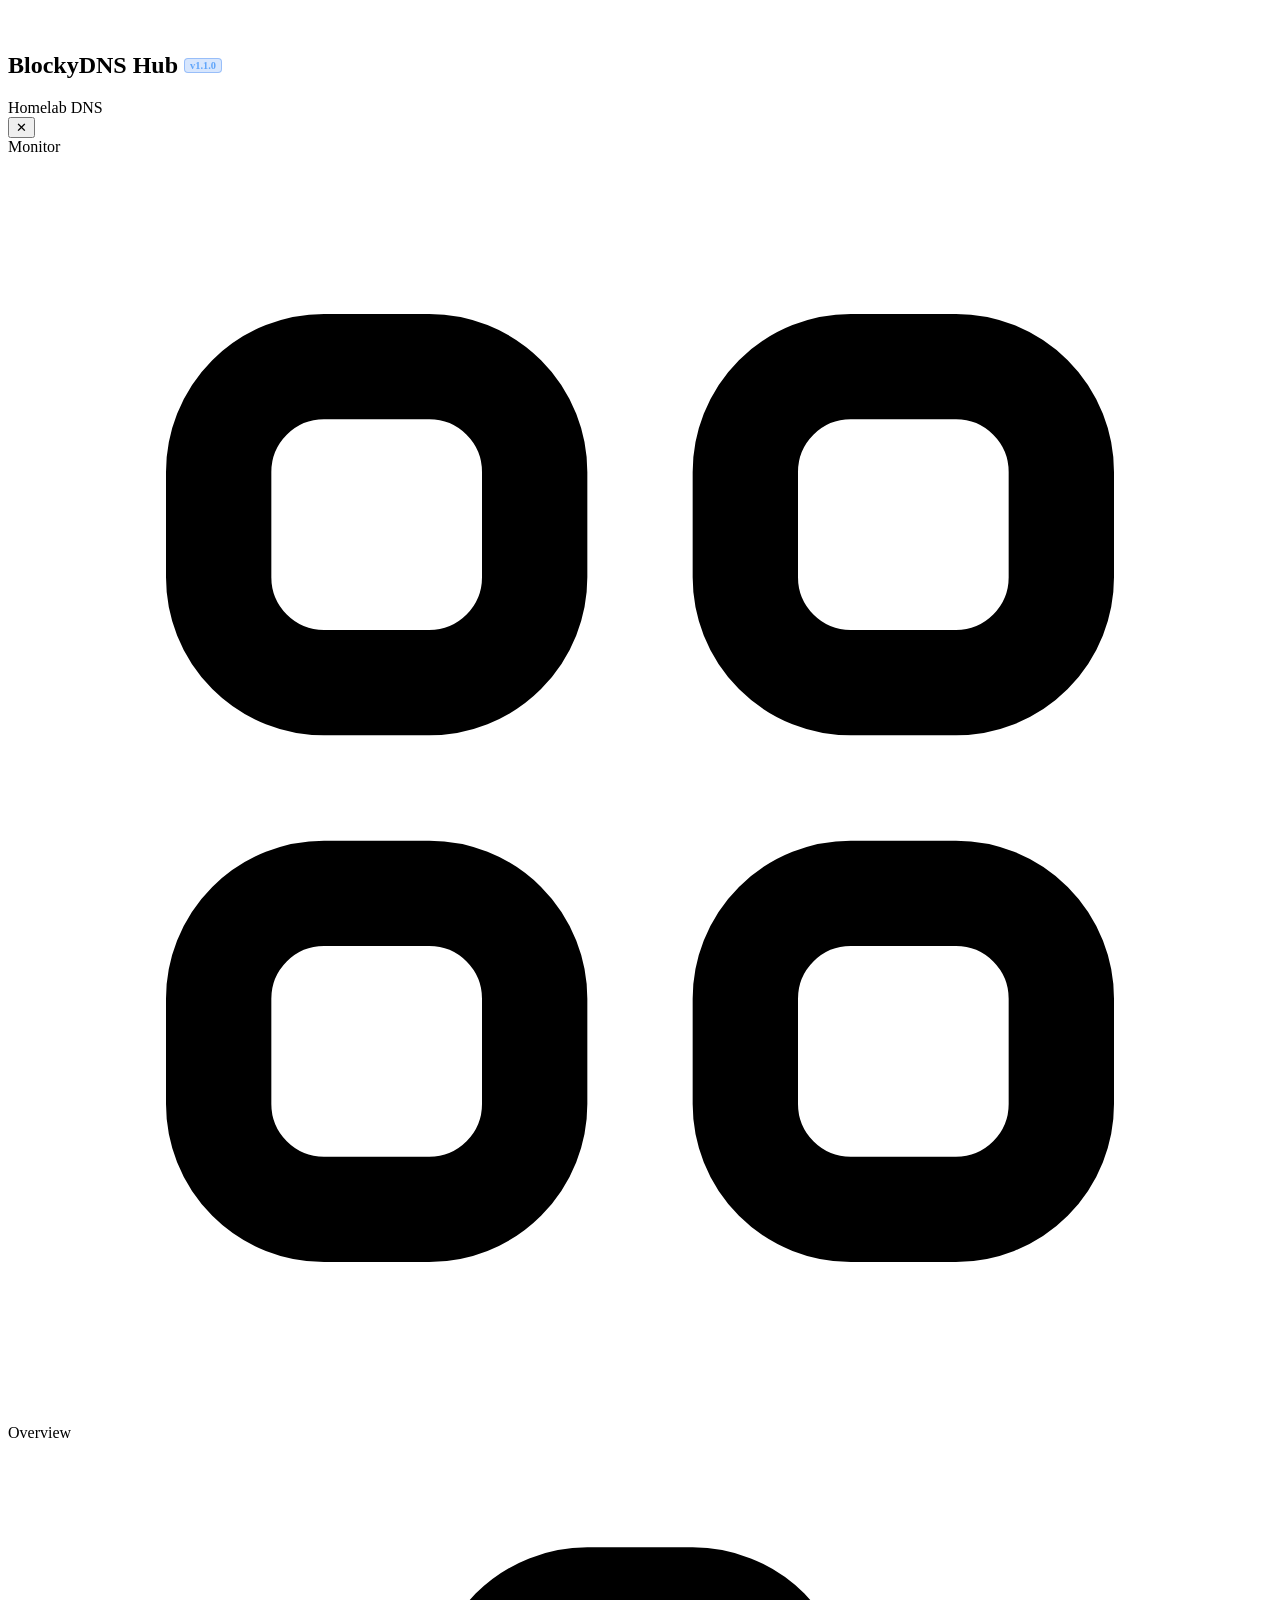
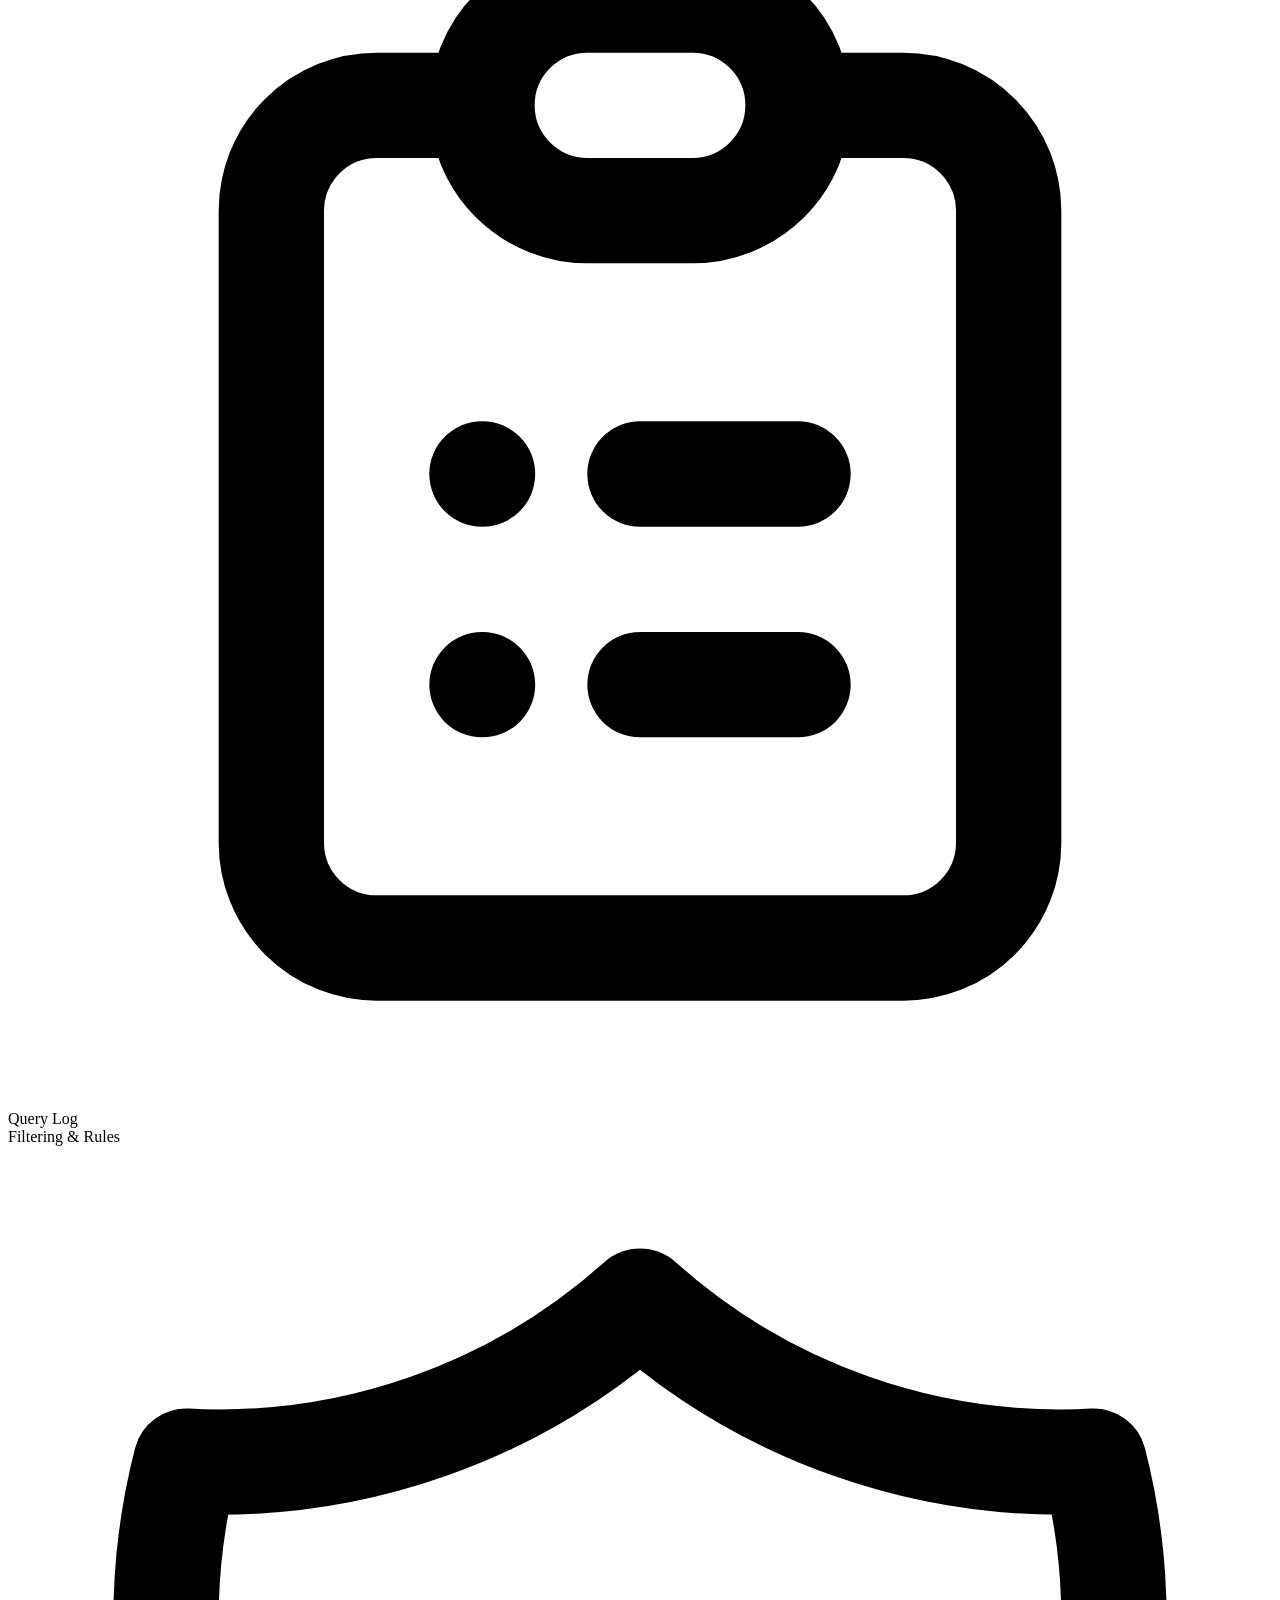
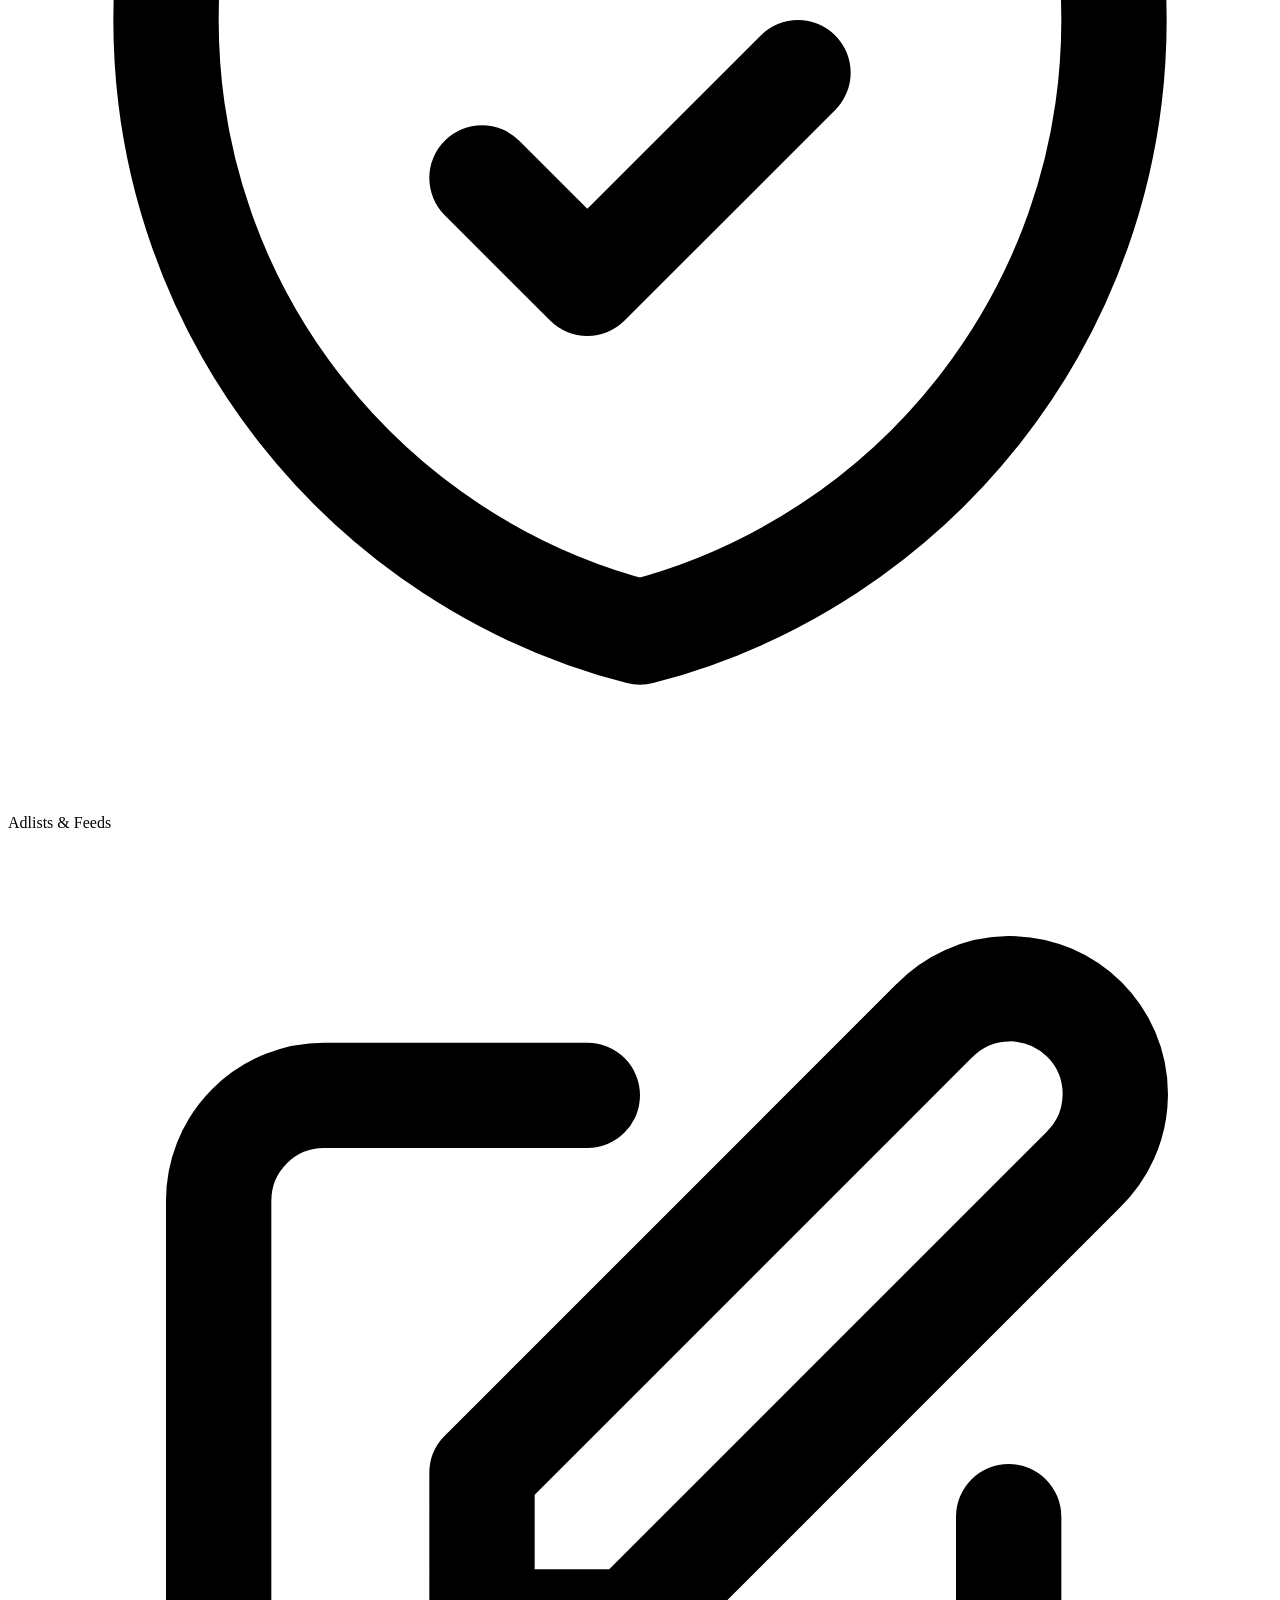
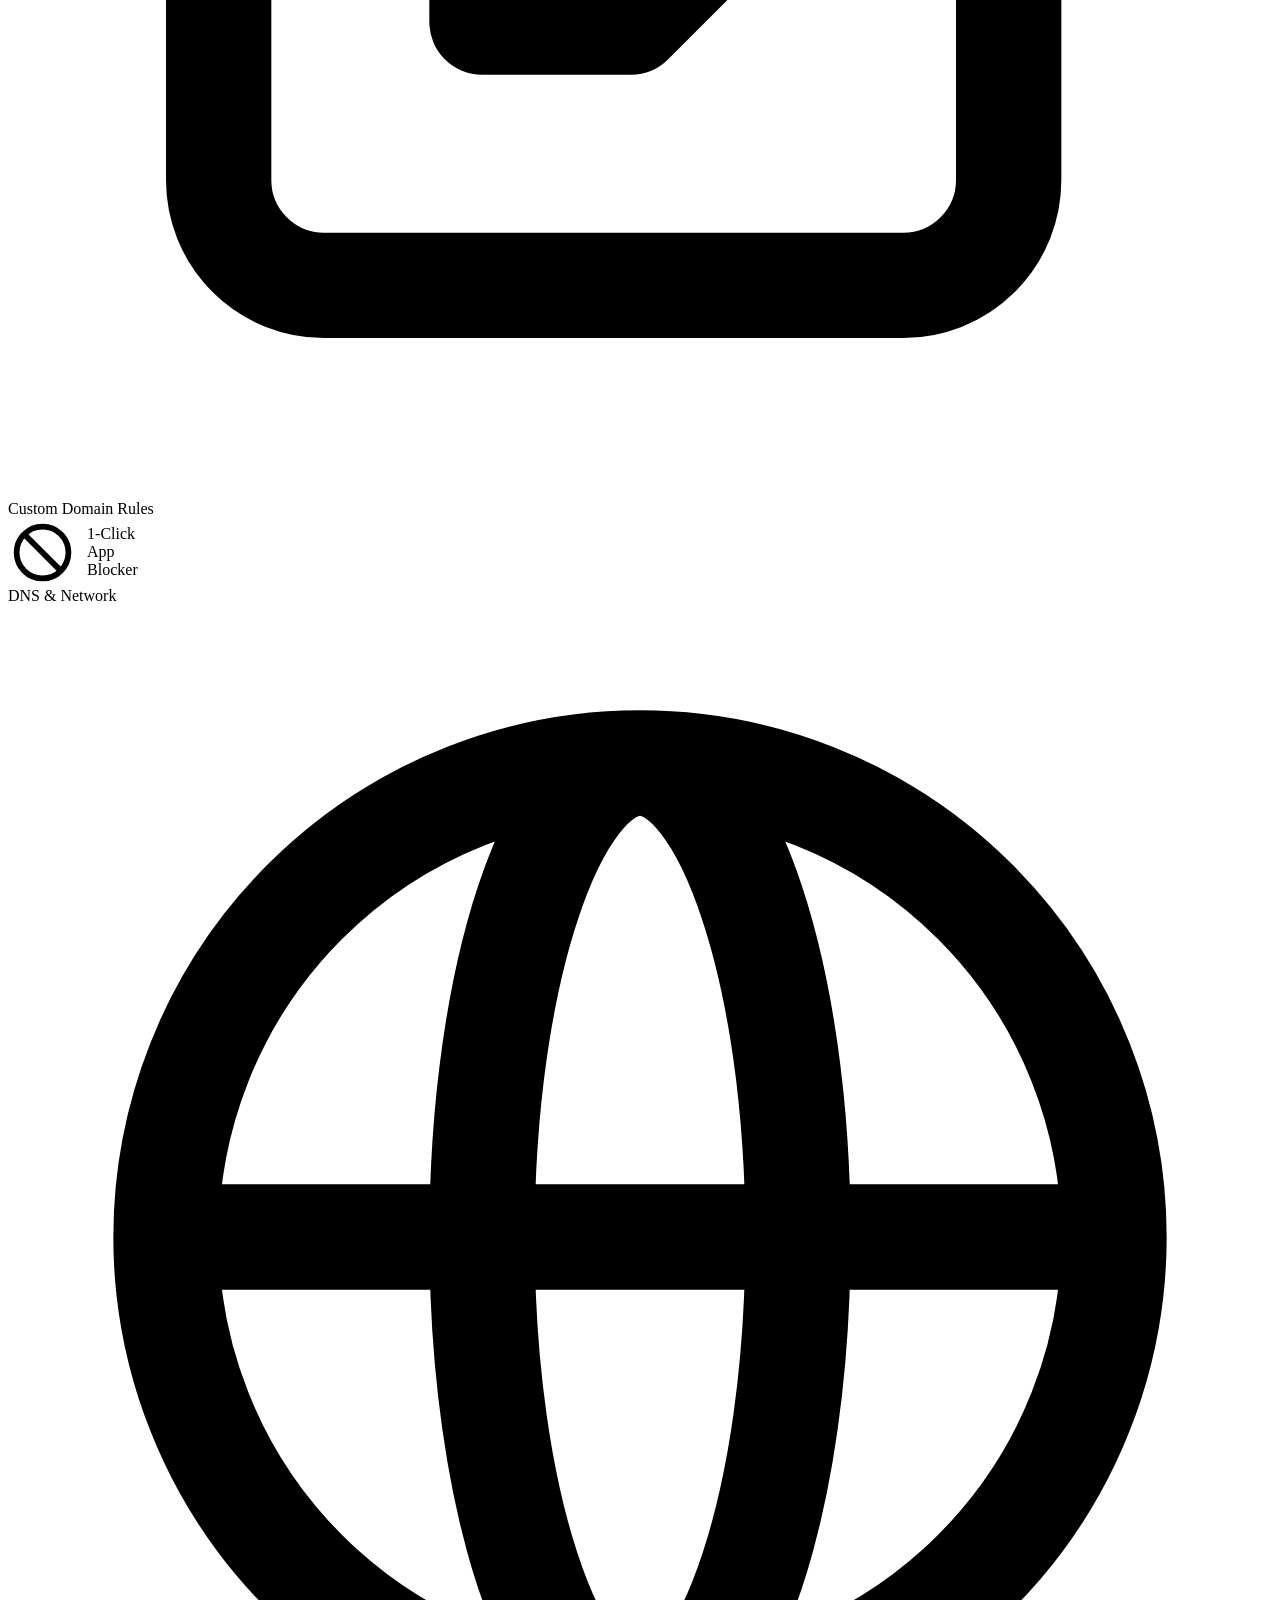
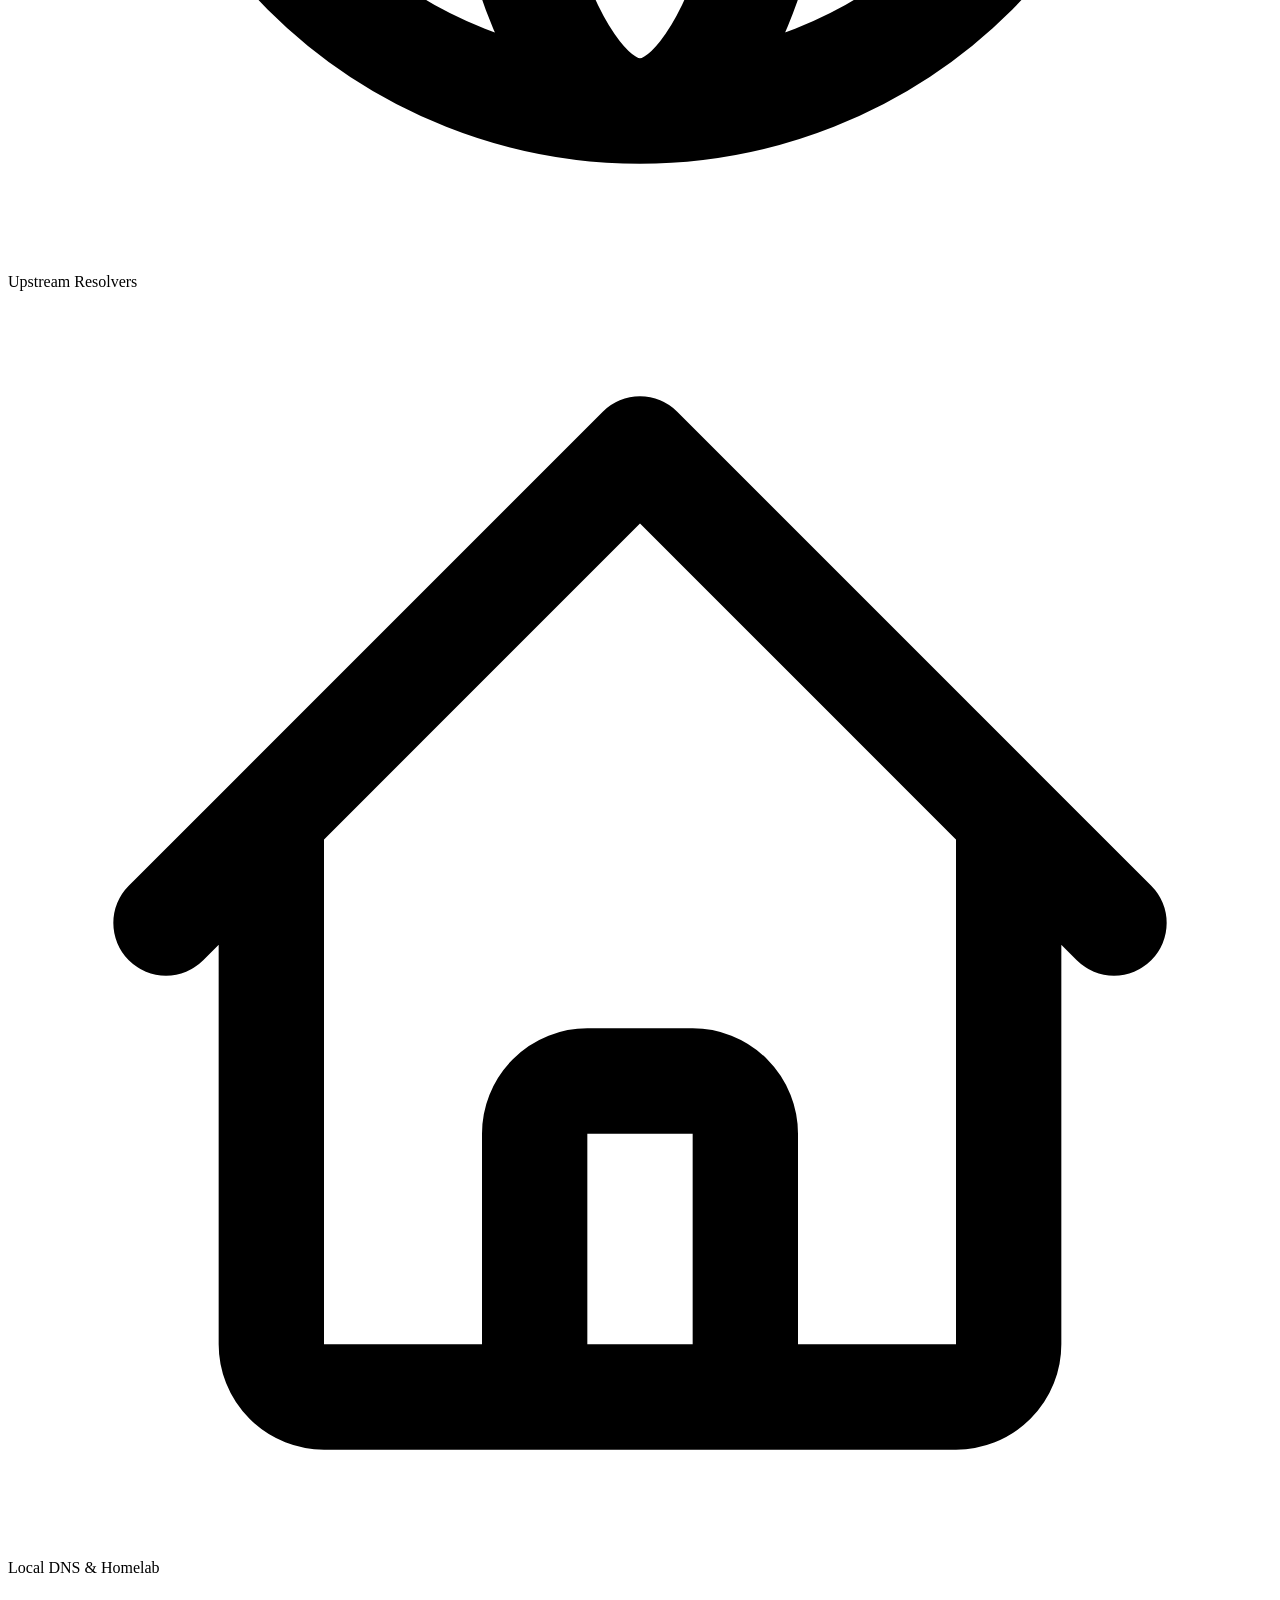
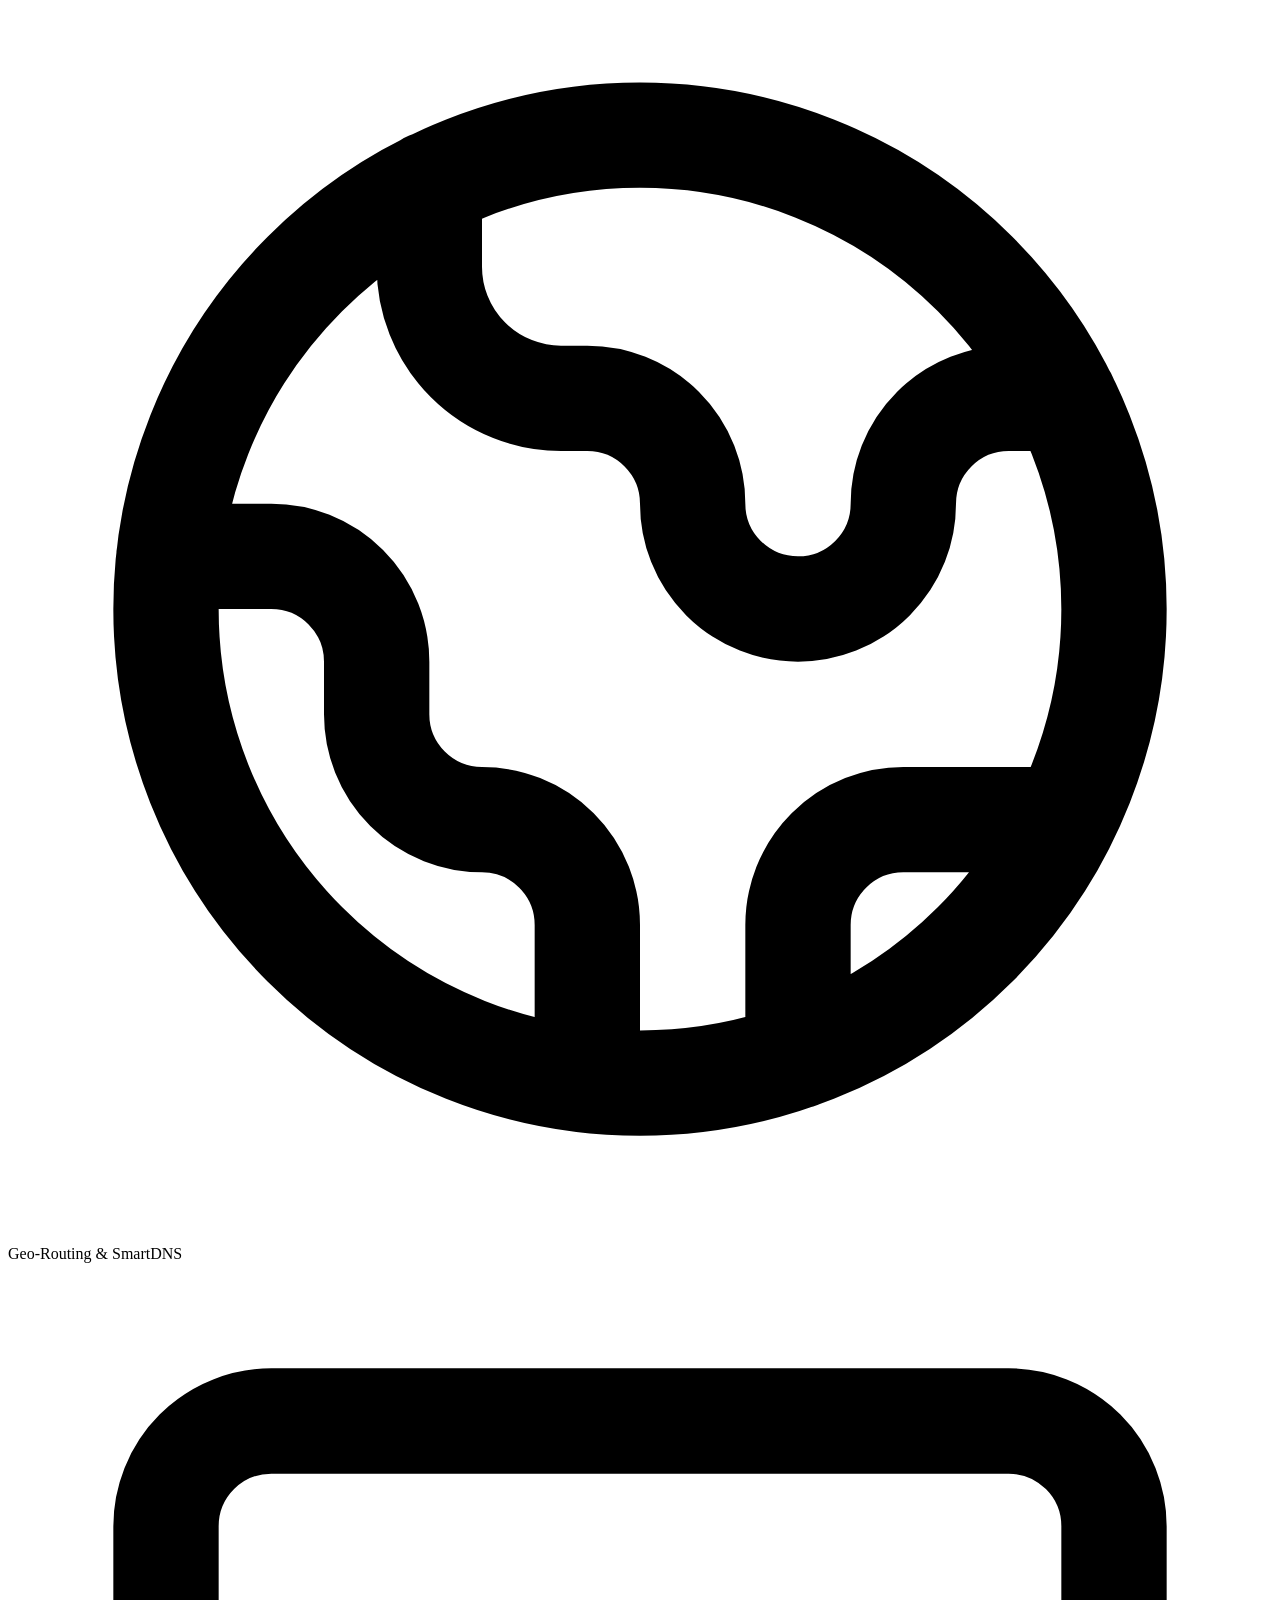
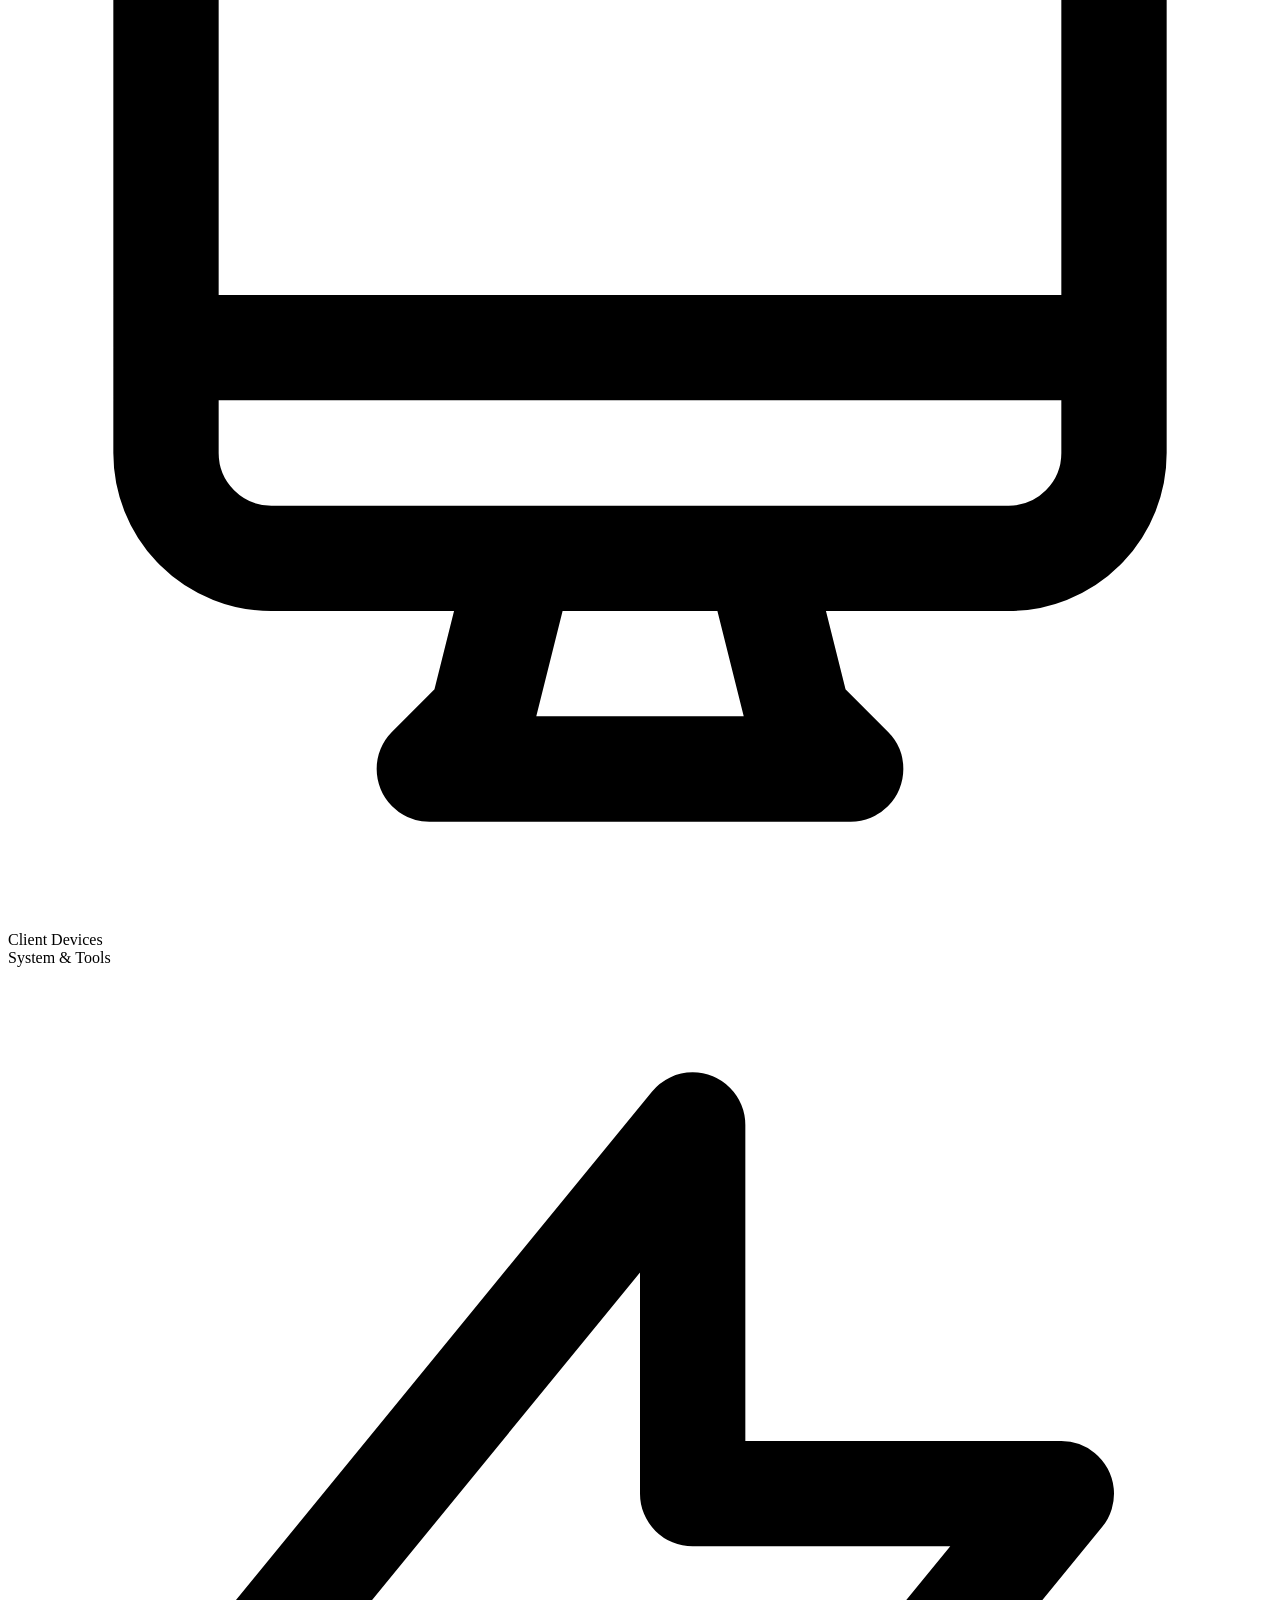
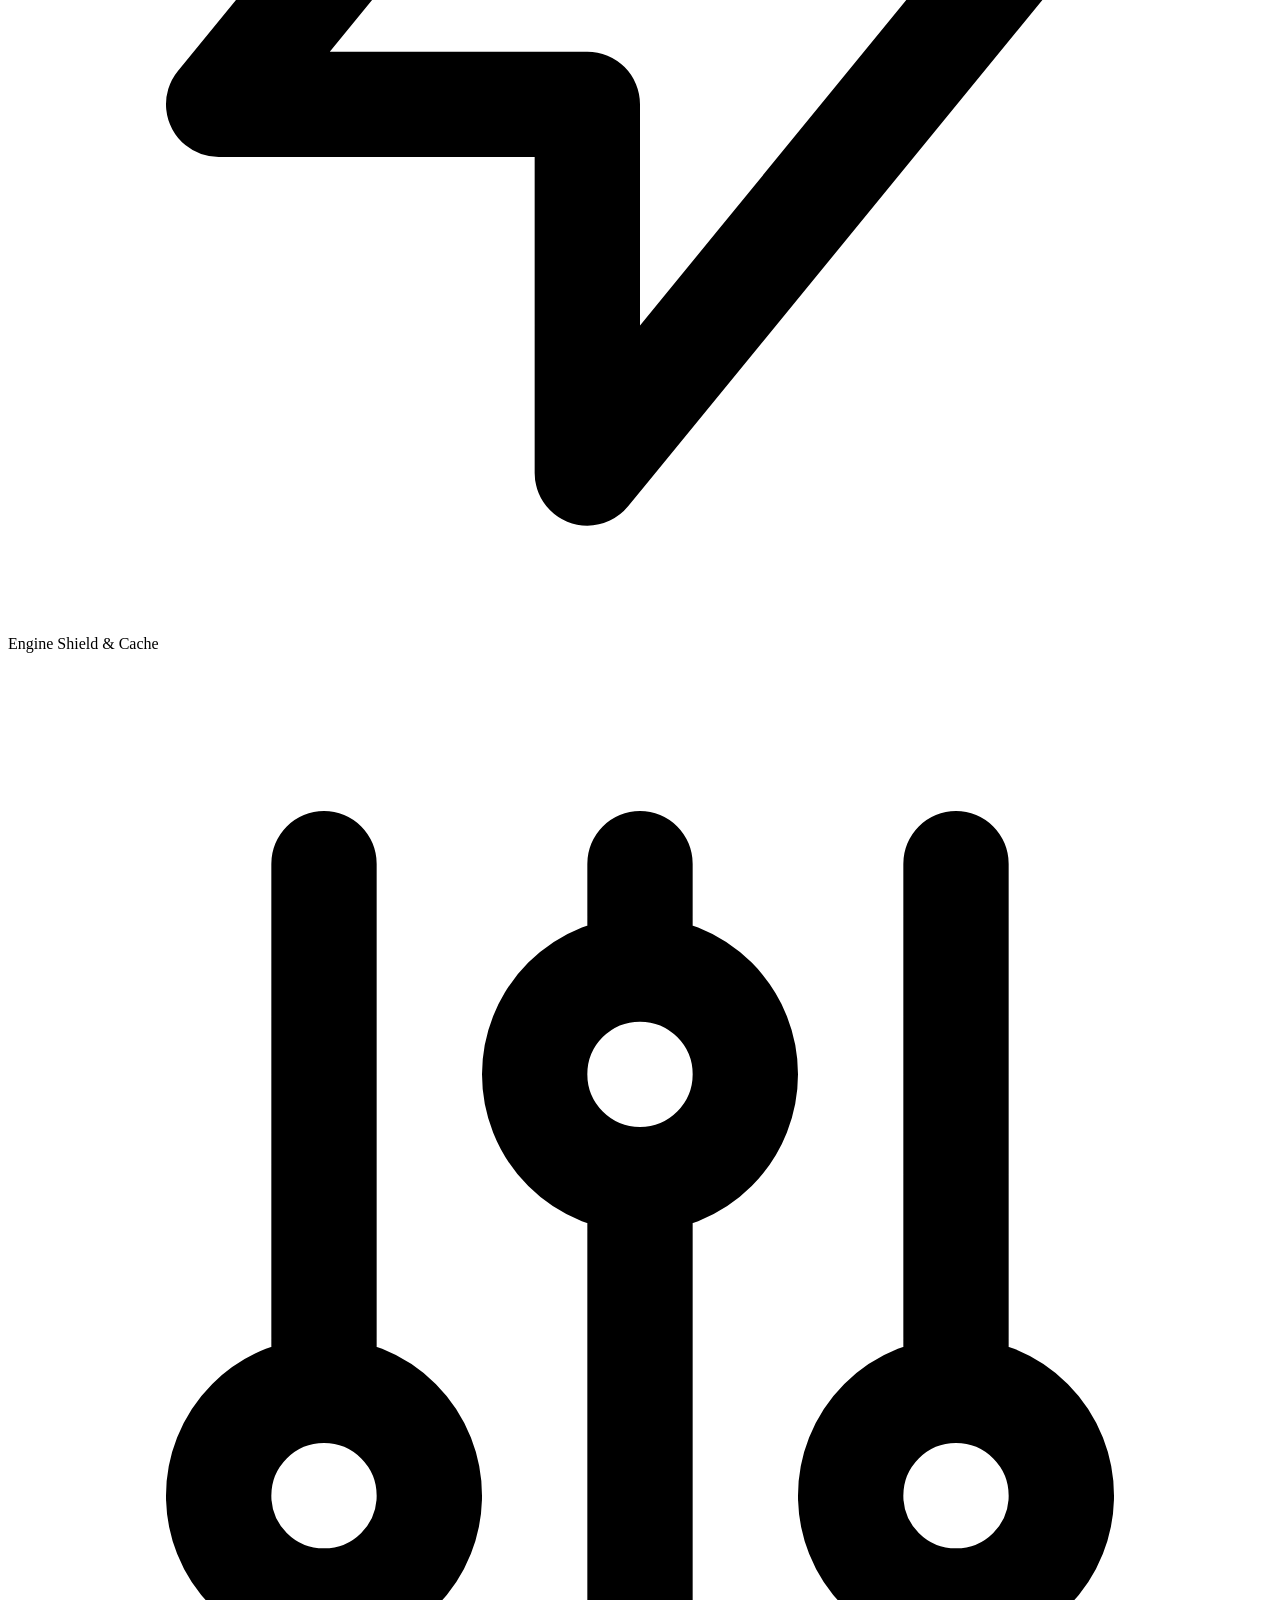
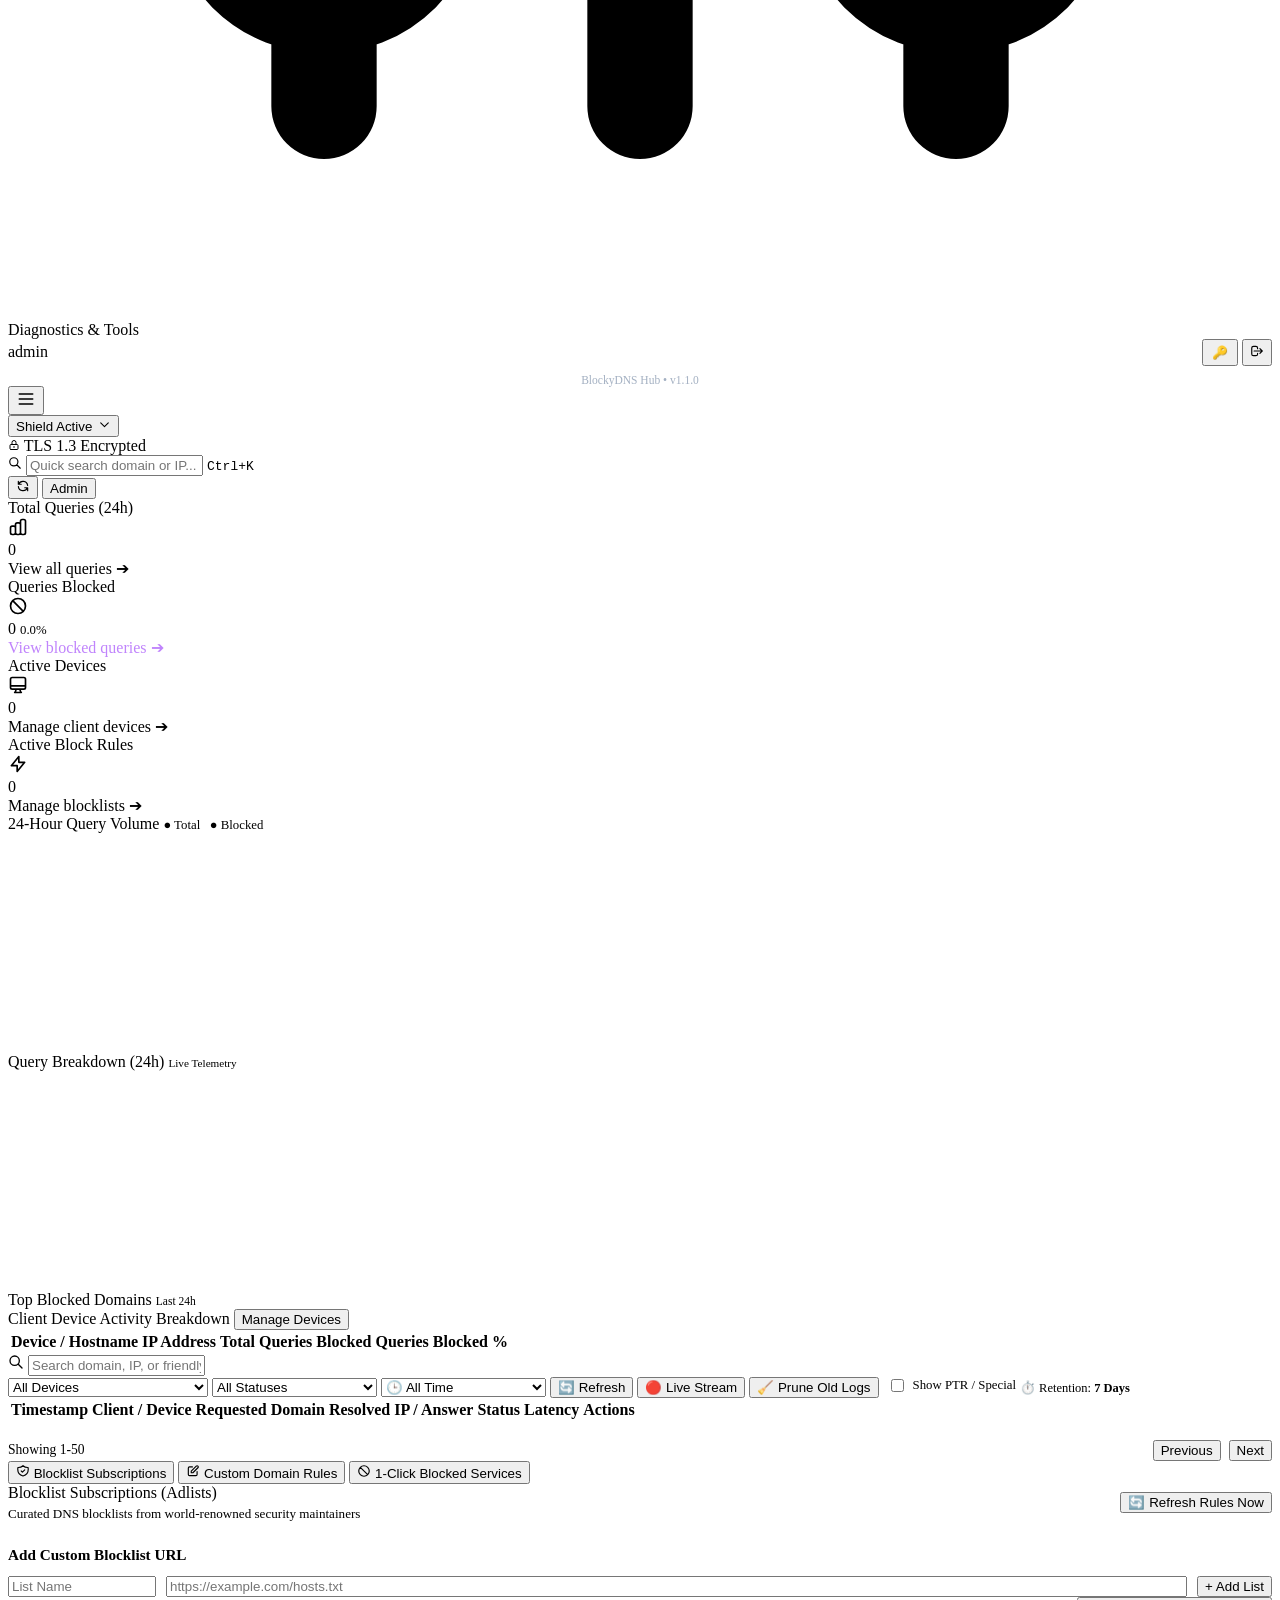
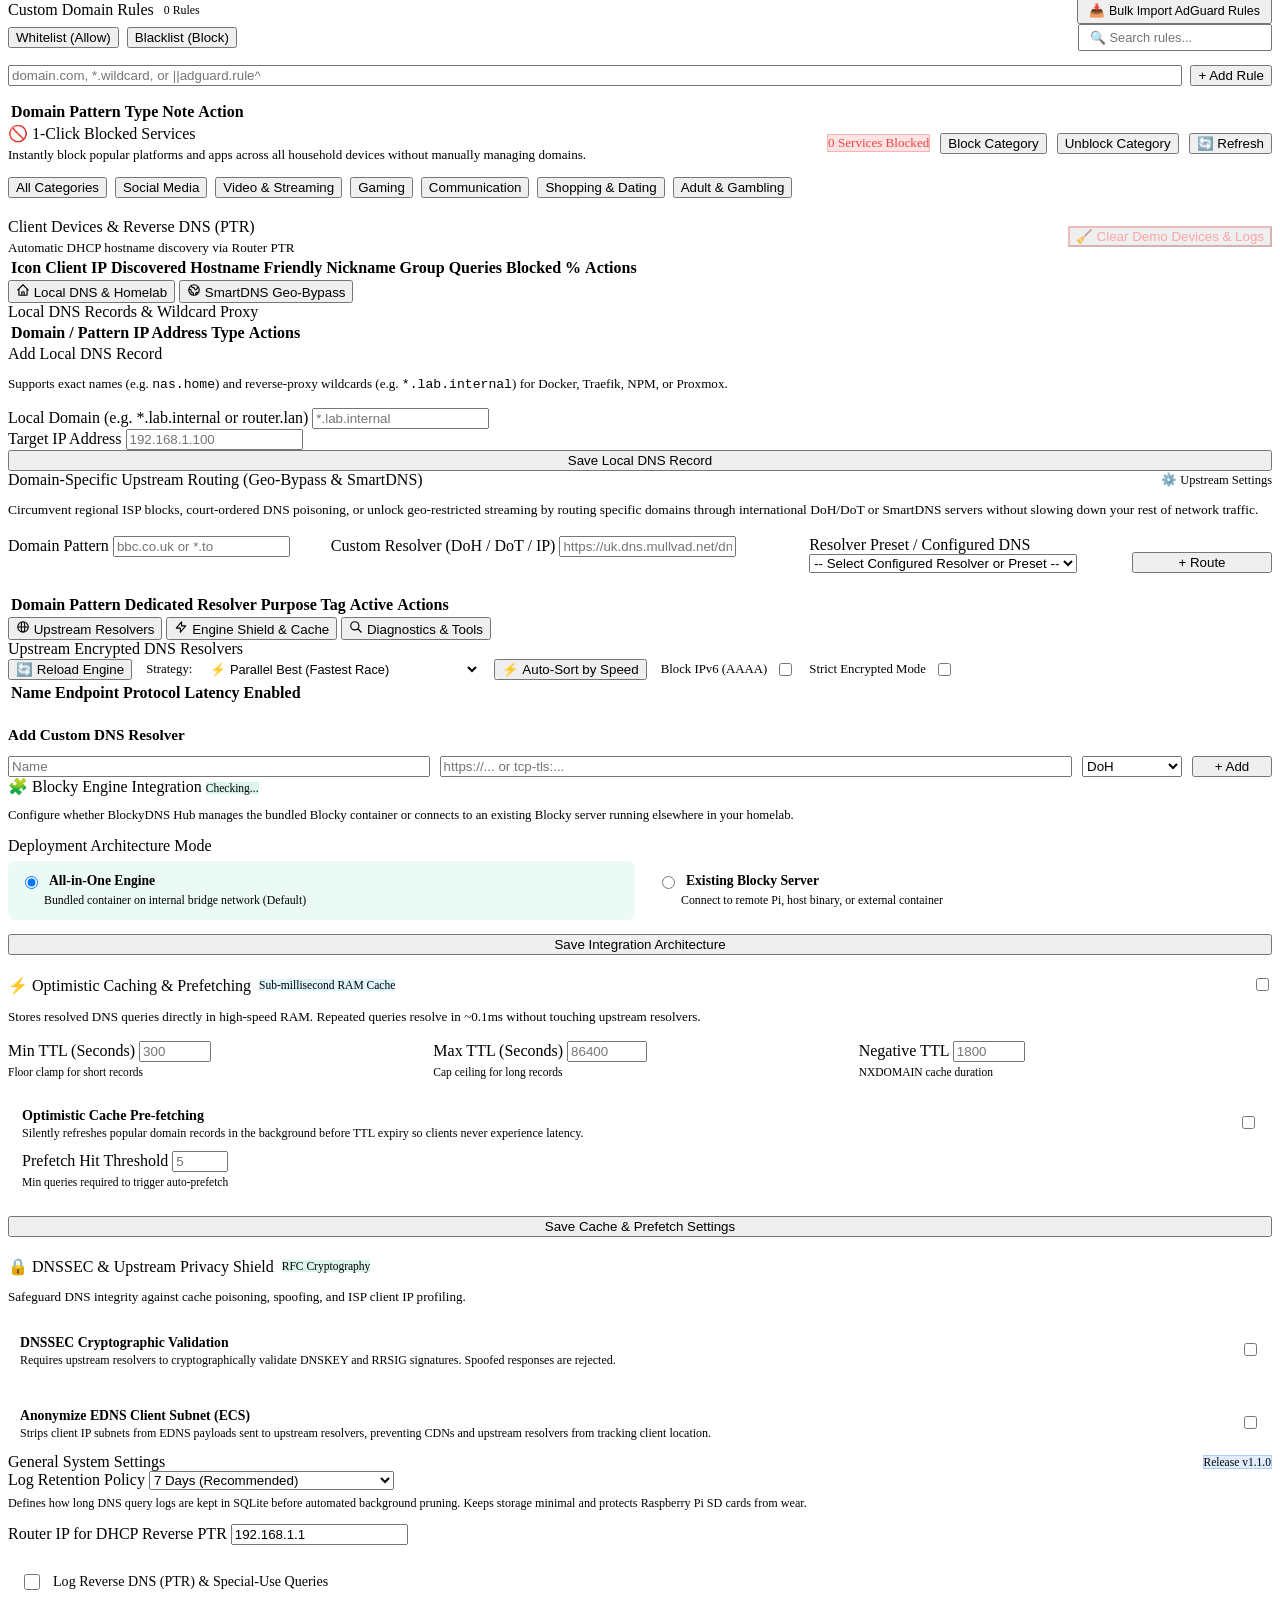
==== commit e9d169d7: "style: replace unicode emojis with clean SVG icons and add table domain truncation" ====
--- a/public/index.html
+++ b/public/index.html
@@ -12,7 +12,9 @@
     <!-- Sidebar Navigation -->
     <aside class="sidebar">
       <div class="brand">
-        <div class="brand-icon">🛡️</div>
+        <div class="brand-icon">
+          <svg style="width: 20px; height: 20px; color: #fff;" fill="none" stroke="currentColor" viewBox="0 0 24 24"><path stroke-linecap="round" stroke-linejoin="round" stroke-width="2" d="M9 12l2 2 4-4m5.618-4.016A11.955 11.955 0 0112 2.944a11.955 11.955 0 01-8.618 3.04A12.02 12.02 0 003 9c0 5.591 3.824 10.29 9 11.622 5.176-1.332 9-6.03 9-11.622 0-1.042-.133-2.052-.382-3.016z"></path></svg>
+        </div>
         <div class="brand-text">
           <div style="display: flex; align-items: center; gap: 6px;">
             <h2>BlockyDNS Hub</h2>
@@ -195,7 +197,9 @@
             <div class="card kpi-card green" onclick="viewAllQueries()" style="cursor: pointer;" title="View all queries in Query Log">
               <div class="kpi-header">
                 <span>Total Queries (24h)</span>
-                <div class="kpi-icon">📊</div>
+                <div class="kpi-icon">
+                  <svg style="width: 20px; height: 20px; color: var(--accent-green);" fill="none" stroke="currentColor" viewBox="0 0 24 24"><path stroke-linecap="round" stroke-linejoin="round" stroke-width="2" d="M9 19v-6a2 2 0 00-2-2H5a2 2 0 00-2 2v6a2 2 0 002 2h2a2 2 0 002-2zm0 0V9a2 2 0 012-2h2a2 2 0 012 2v10m-6 0a2 2 0 002 2h2a2 2 0 002-2m0 0V5a2 2 0 012-2h2a2 2 0 012 2v14a2 2 0 01-2 2h-2a2 2 0 01-2-2z"></path></svg>
+                </div>
               </div>
               <div class="kpi-value" id="kpiTotalQueries">0</div>
               <div class="kpi-subtext" style="color: var(--accent-green);">View all queries ➔</div>
@@ -204,7 +208,9 @@
             <div class="card kpi-card purple" onclick="filterLogsByStatus('BLOCKED')" style="cursor: pointer;" title="View blocked queries in Query Log">
               <div class="kpi-header">
                 <span>Queries Blocked</span>
-                <div class="kpi-icon">🚫</div>
+                <div class="kpi-icon">
+                  <svg style="width: 20px; height: 20px; color: var(--accent-red);" fill="none" stroke="currentColor" viewBox="0 0 24 24"><path stroke-linecap="round" stroke-linejoin="round" stroke-width="2" d="M18.364 18.364A9 9 0 005.636 5.636m12.728 12.728A9 9 0 015.636 5.636m12.728 12.728L5.636 5.636"></path></svg>
+                </div>
               </div>
               <div class="kpi-value">
                 <span id="kpiBlockedQueries">0</span>
@@ -216,16 +222,20 @@
             <div class="card kpi-card cyan" onclick="switchView('devices')" style="cursor: pointer;" title="View Client Devices">
               <div class="kpi-header">
                 <span>Active Devices</span>
-                <div class="kpi-icon">📱</div>
+                <div class="kpi-icon">
+                  <svg style="width: 20px; height: 20px; color: var(--accent-cyan);" fill="none" stroke="currentColor" viewBox="0 0 24 24"><path stroke-linecap="round" stroke-linejoin="round" stroke-width="2" d="M9.75 17L9 20l-1 1h8l-1-1-.75-3M3 13h18M5 17h14a2 2 0 002-2V5a2 2 0 00-2-2H5a2 2 0 00-2 2v10a2 2 0 002 2z"></path></svg>
+                </div>
               </div>
               <div class="kpi-value" id="kpiActiveDevices">0</div>
               <div class="kpi-subtext" style="color: var(--accent-cyan);">Manage client devices ➔</div>
             </div>
 
-            <div class="card kpi-card amber" onclick="switchView('blocklists')" style="cursor: pointer;" title="View Active Block Rules">
+            <div class="card kpi-card amber" onclick="switchView('protection', 'adlists')" style="cursor: pointer;" title="View Active Block Rules">
               <div class="kpi-header">
                 <span>Active Block Rules</span>
-                <div class="kpi-icon">⚡</div>
+                <div class="kpi-icon">
+                  <svg style="width: 20px; height: 20px; color: var(--accent-amber);" fill="none" stroke="currentColor" viewBox="0 0 24 24"><path stroke-linecap="round" stroke-linejoin="round" stroke-width="2" d="M13 10V3L4 14h7v7l9-11h-7z"></path></svg>
+                </div>
               </div>
               <div class="kpi-value" id="kpiActiveRules">0</div>
               <div class="kpi-subtext" id="kpiLatencyText" style="color: var(--accent-amber);">Manage blocklists ➔</div>
@@ -388,13 +398,16 @@
           <!-- Segmented Sub-Tab Switcher Bar -->
           <div class="subnav-segmented-bar">
             <button type="button" class="subnav-pill active" id="subtabBtnAdlists" onclick="switchProtectionSubTab('adlists')">
-              <span>🛡️</span> Blocklist Subscriptions
+              <svg style="width: 14px; height: 14px;" fill="none" stroke="currentColor" viewBox="0 0 24 24"><path stroke-linecap="round" stroke-linejoin="round" stroke-width="2" d="M9 12l2 2 4-4m5.618-4.016A11.955 11.955 0 0112 2.944a11.955 11.955 0 01-8.618 3.04A12.02 12.02 0 003 9c0 5.591 3.824 10.29 9 11.622 5.176-1.332 9-6.03 9-11.622 0-1.042-.133-2.052-.382-3.016z"></path></svg>
+              <span>Blocklist Subscriptions</span>
             </button>
             <button type="button" class="subnav-pill" id="subtabBtnCustomRules" onclick="switchProtectionSubTab('customRules')">
-              <span>📝</span> Custom Domain Rules
+              <svg style="width: 14px; height: 14px;" fill="none" stroke="currentColor" viewBox="0 0 24 24"><path stroke-linecap="round" stroke-linejoin="round" stroke-width="2" d="M11 5H6a2 2 0 00-2 2v11a2 2 0 002 2h11a2 2 0 002-2v-5m-1.414-9.414a2 2 0 112.828 2.828L11.828 15H9v-2.828l8.586-8.586z"></path></svg>
+              <span>Custom Domain Rules</span>
             </button>
             <button type="button" class="subnav-pill" id="subtabBtnBlockedServices" onclick="switchProtectionSubTab('blockedServices')">
-              <span>🚫</span> 1-Click Blocked Services
+              <svg style="width: 14px; height: 14px;" fill="none" stroke="currentColor" viewBox="0 0 24 24"><path stroke-linecap="round" stroke-linejoin="round" stroke-width="2" d="M18.364 18.364A9 9 0 005.636 5.636m12.728 12.728A9 9 0 015.636 5.636m12.728 12.728L5.636 5.636"></path></svg>
+              <span>1-Click Blocked Services</span>
               <span id="blockedServicesNavBadge" class="badge-mini" style="display: none;">0</span>
             </button>
           </div>
@@ -545,10 +558,12 @@
           <!-- Segmented Sub-Tab Switcher Bar -->
           <div class="subnav-segmented-bar">
             <button type="button" class="subnav-pill active" id="subtabBtnLocalDns" onclick="switchRoutingSubTab('localDns')">
-              <span>🏠</span> Local DNS & Homelab
+              <svg style="width: 14px; height: 14px;" fill="none" stroke="currentColor" viewBox="0 0 24 24"><path stroke-linecap="round" stroke-linejoin="round" stroke-width="2" d="M3 12l2-2m0 0l7-7 7 7M5 10v10a1 1 0 001 1h3m10-11l2 2m-2-2v10a1 1 0 01-1 1h-3m-6 0a1 1 0 001-1v-4a1 1 0 011-1h2a1 1 0 011 1v4a1 1 0 001 1m-6 0h6"></path></svg>
+              <span>Local DNS & Homelab</span>
             </button>
             <button type="button" class="subnav-pill" id="subtabBtnSmartDns" onclick="switchRoutingSubTab('smartDns')">
-              <span>🌍</span> SmartDNS Geo-Bypass
+              <svg style="width: 14px; height: 14px;" fill="none" stroke="currentColor" viewBox="0 0 24 24"><path stroke-linecap="round" stroke-linejoin="round" stroke-width="2" d="M3.055 11H5a2 2 0 012 2v1a2 2 0 002 2 2 2 0 012 2v2.945M8 3.935V5.5A2.5 2.5 0 0010.5 8h.5a2 2 0 012 2 2 2 0 104 0 2 2 0 012-2h1.064M15 20.488V18a2 2 0 012-2h3.064M21 12a9 9 0 11-18 0 9 9 0 0118 0z"></path></svg>
+              <span>SmartDNS Geo-Bypass</span>
             </button>
           </div>
 
@@ -654,13 +669,16 @@
           <!-- Segmented Sub-Tab Switcher Bar -->
           <div class="subnav-segmented-bar">
             <button type="button" class="subnav-pill active" id="subtabBtnResolvers" onclick="switchSettingsSubTab('resolvers')">
-              <span>🌐</span> Upstream Resolvers
+              <svg style="width: 14px; height: 14px;" fill="none" stroke="currentColor" viewBox="0 0 24 24"><path stroke-linecap="round" stroke-linejoin="round" stroke-width="2" d="M21 12a9 9 0 01-9 9m9-9a9 9 0 00-9-9m9 9H3m9 9a9 9 0 01-9-9m9 9c1.657 0 3-4.03 3-9s-1.343-9-3-9m0 18c-1.657 0-3-4.03-3-9s1.343-9 3-9m-9 9a9 9 0 019-9"></path></svg>
+              <span>Upstream Resolvers</span>
             </button>
             <button type="button" class="subnav-pill" id="subtabBtnEngine" onclick="switchSettingsSubTab('engine')">
-              <span>⚡</span> Engine Shield & Cache
+              <svg style="width: 14px; height: 14px;" fill="none" stroke="currentColor" viewBox="0 0 24 24"><path stroke-linecap="round" stroke-linejoin="round" stroke-width="2" d="M13 10V3L4 14h7v7l9-11h-7z"></path></svg>
+              <span>Engine Shield & Cache</span>
             </button>
             <button type="button" class="subnav-pill" id="subtabBtnTools" onclick="switchSettingsSubTab('tools')">
-              <span>🔍</span> Diagnostics & Tools
+              <svg style="width: 14px; height: 14px;" fill="none" stroke="currentColor" viewBox="0 0 24 24"><path stroke-linecap="round" stroke-linejoin="round" stroke-width="2" d="M21 21l-6-6m2-5a7 7 0 11-14 0 7 7 0 0114 0z"></path></svg>
+              <span>Diagnostics & Tools</span>
             </button>
           </div>
 
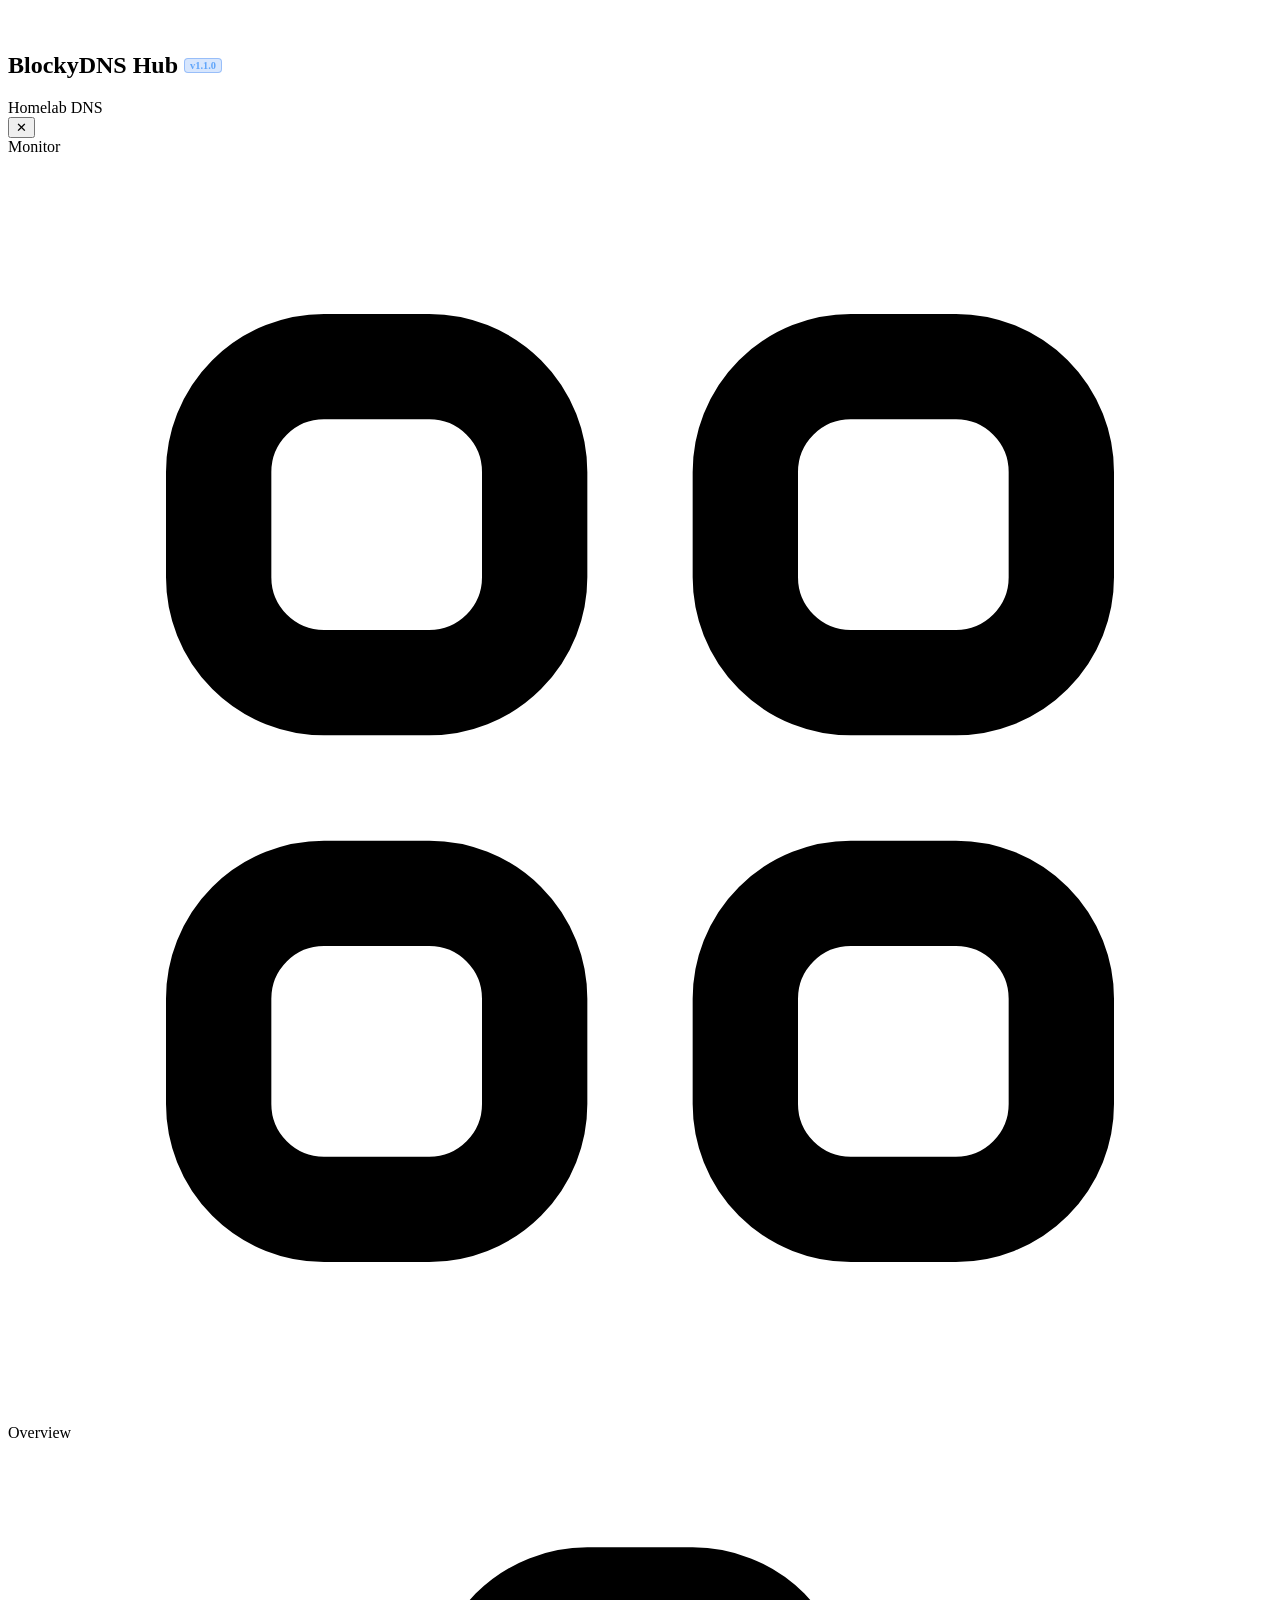
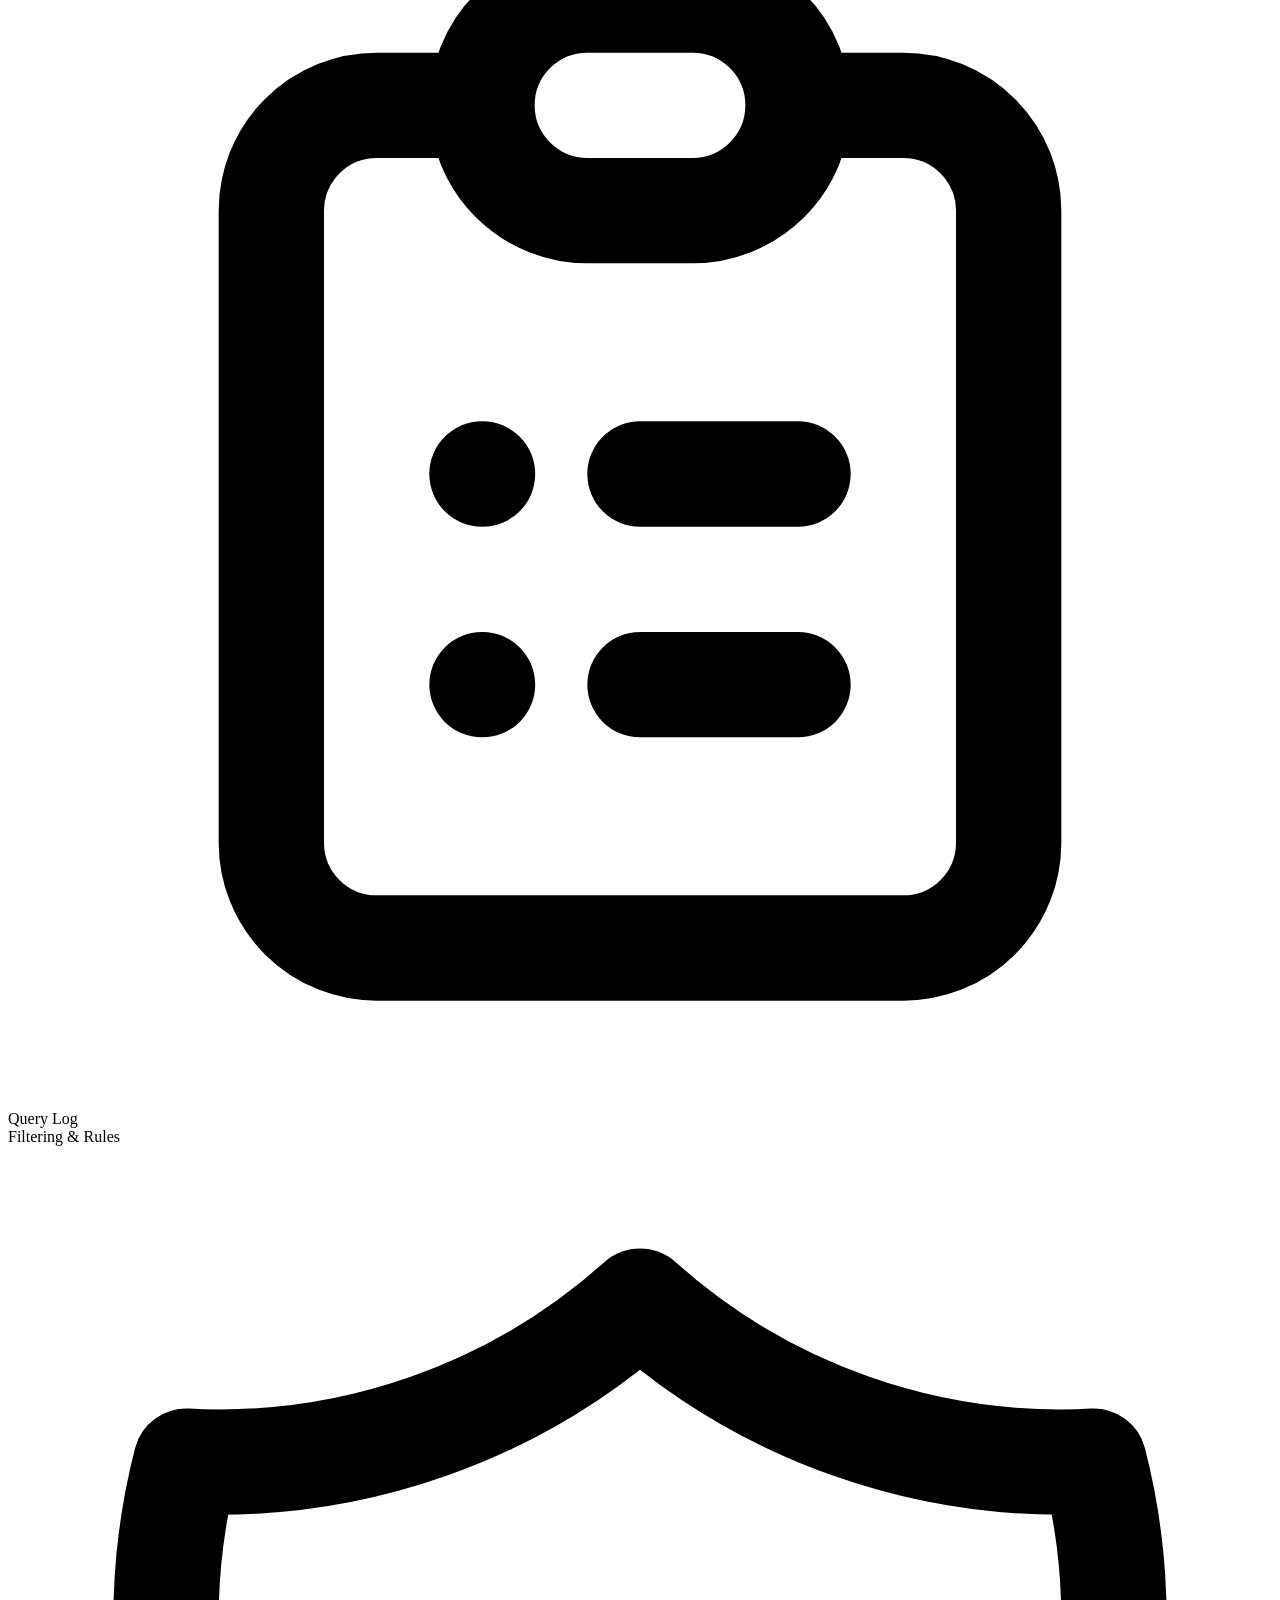
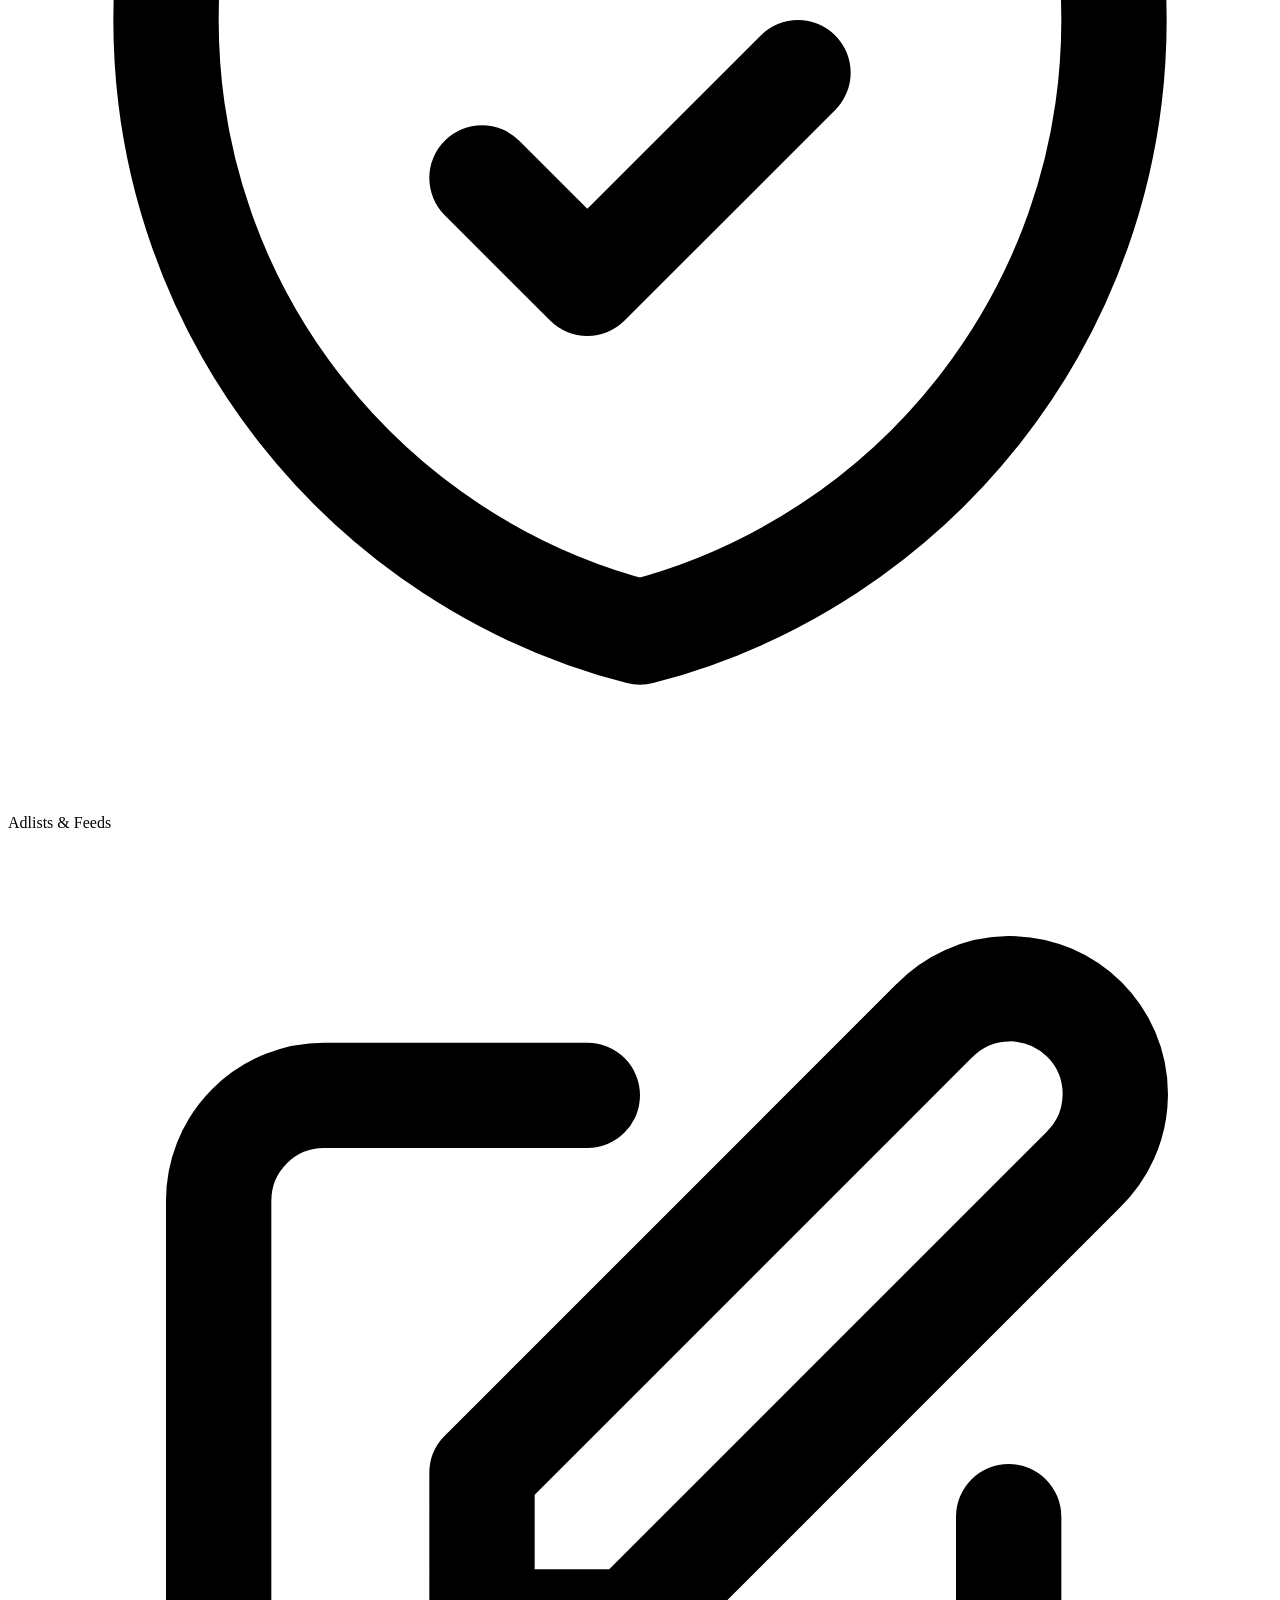
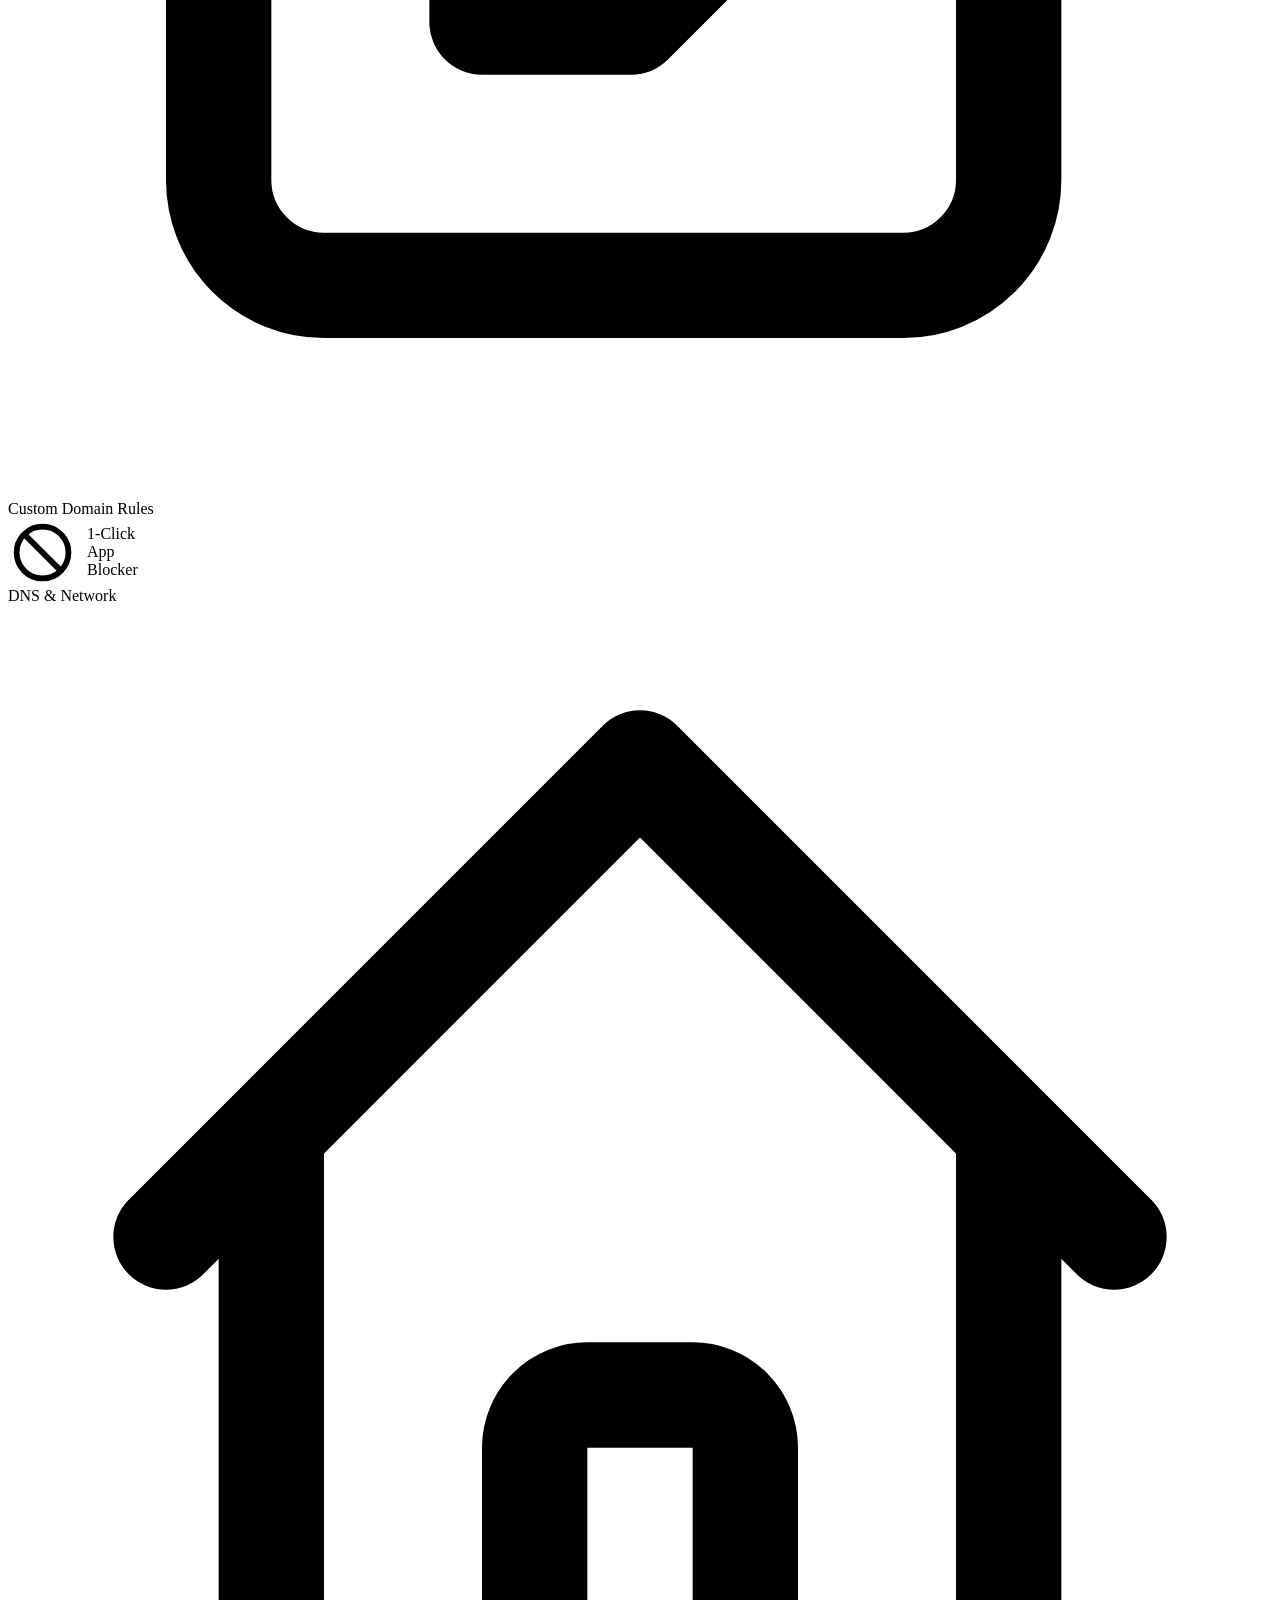
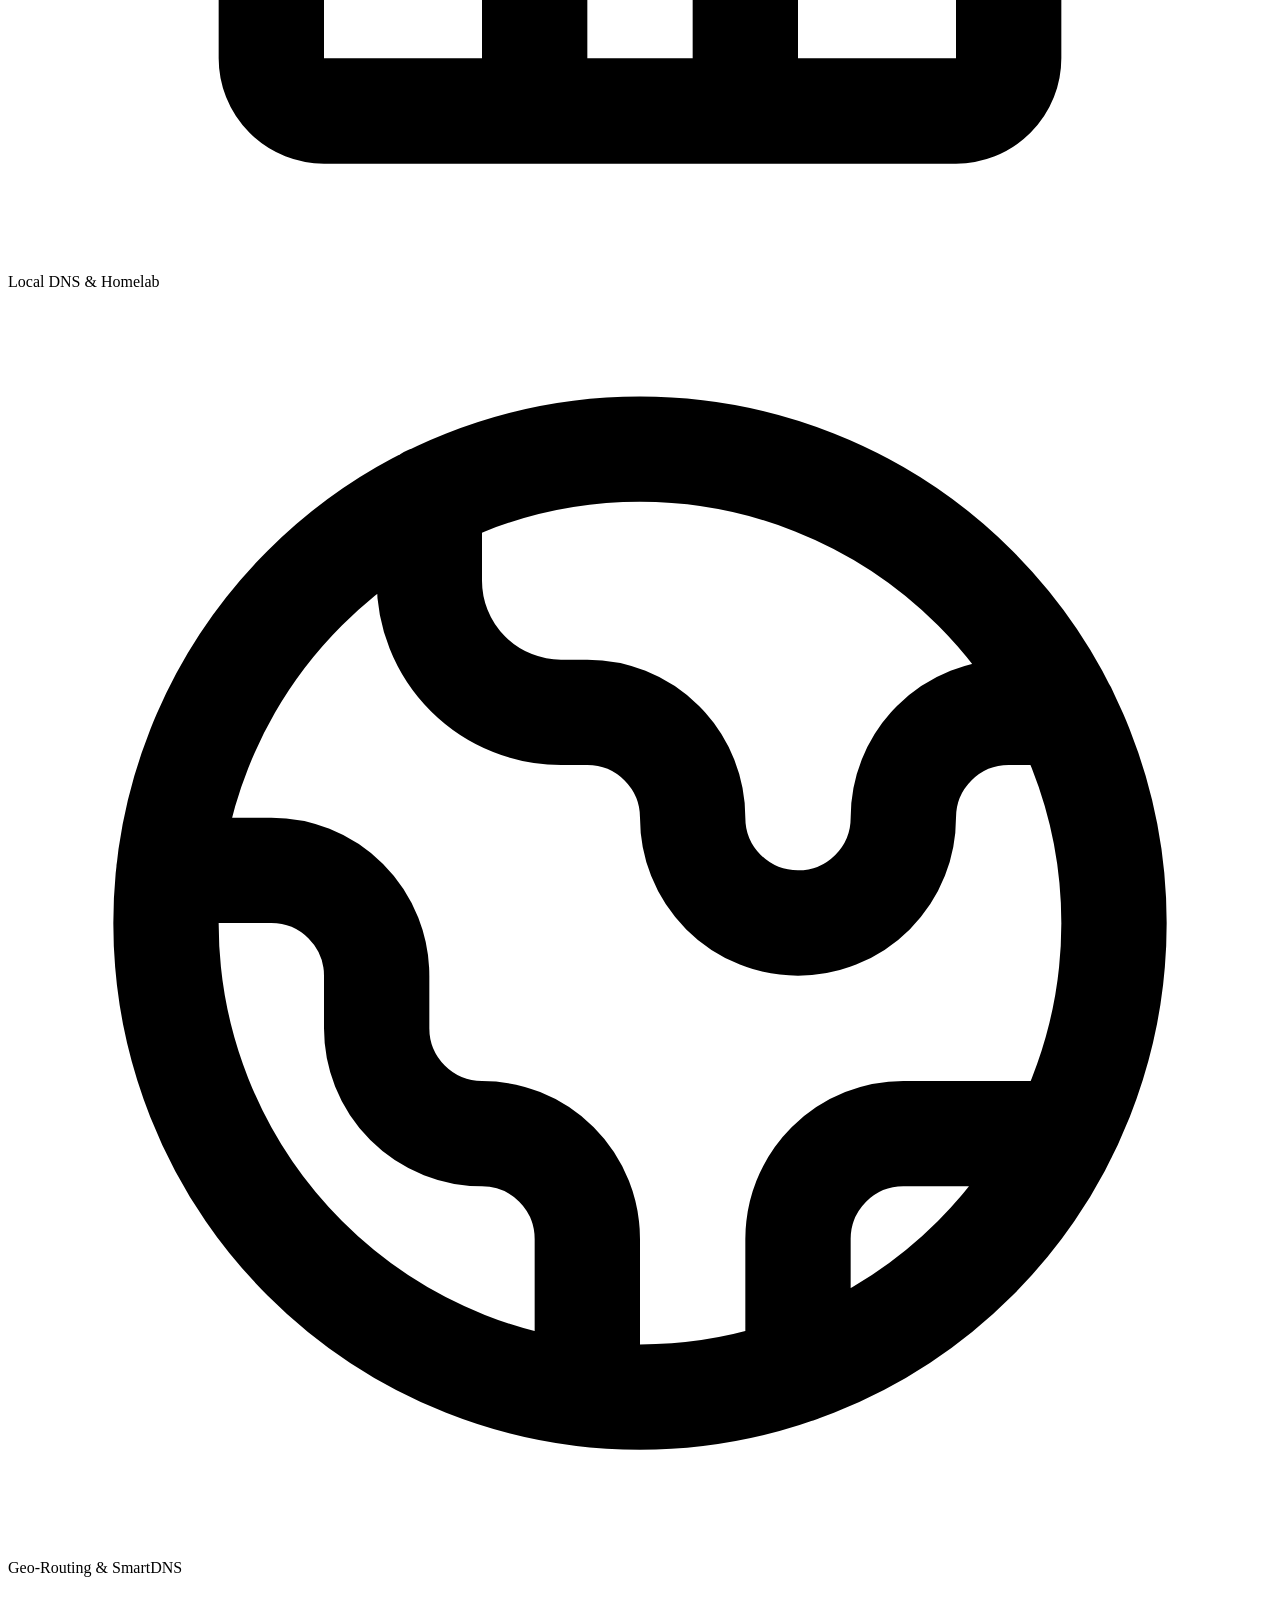
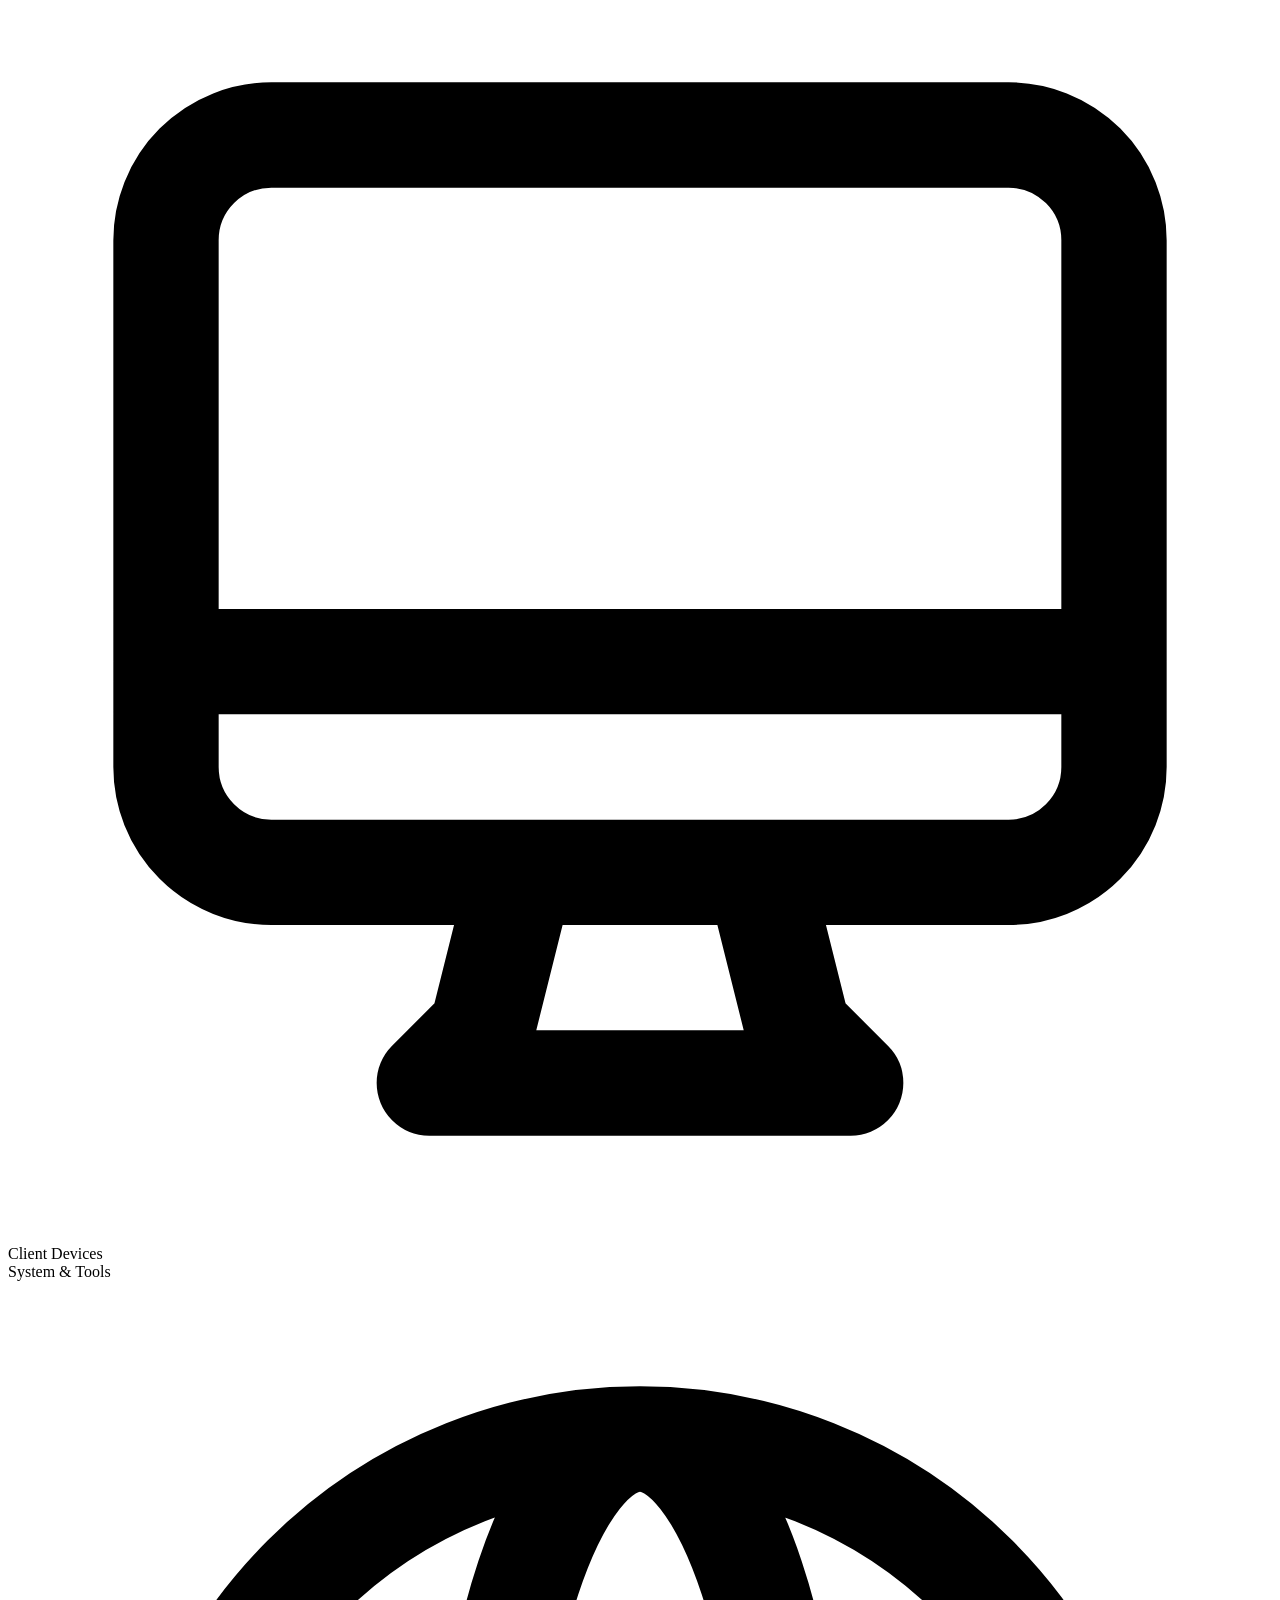
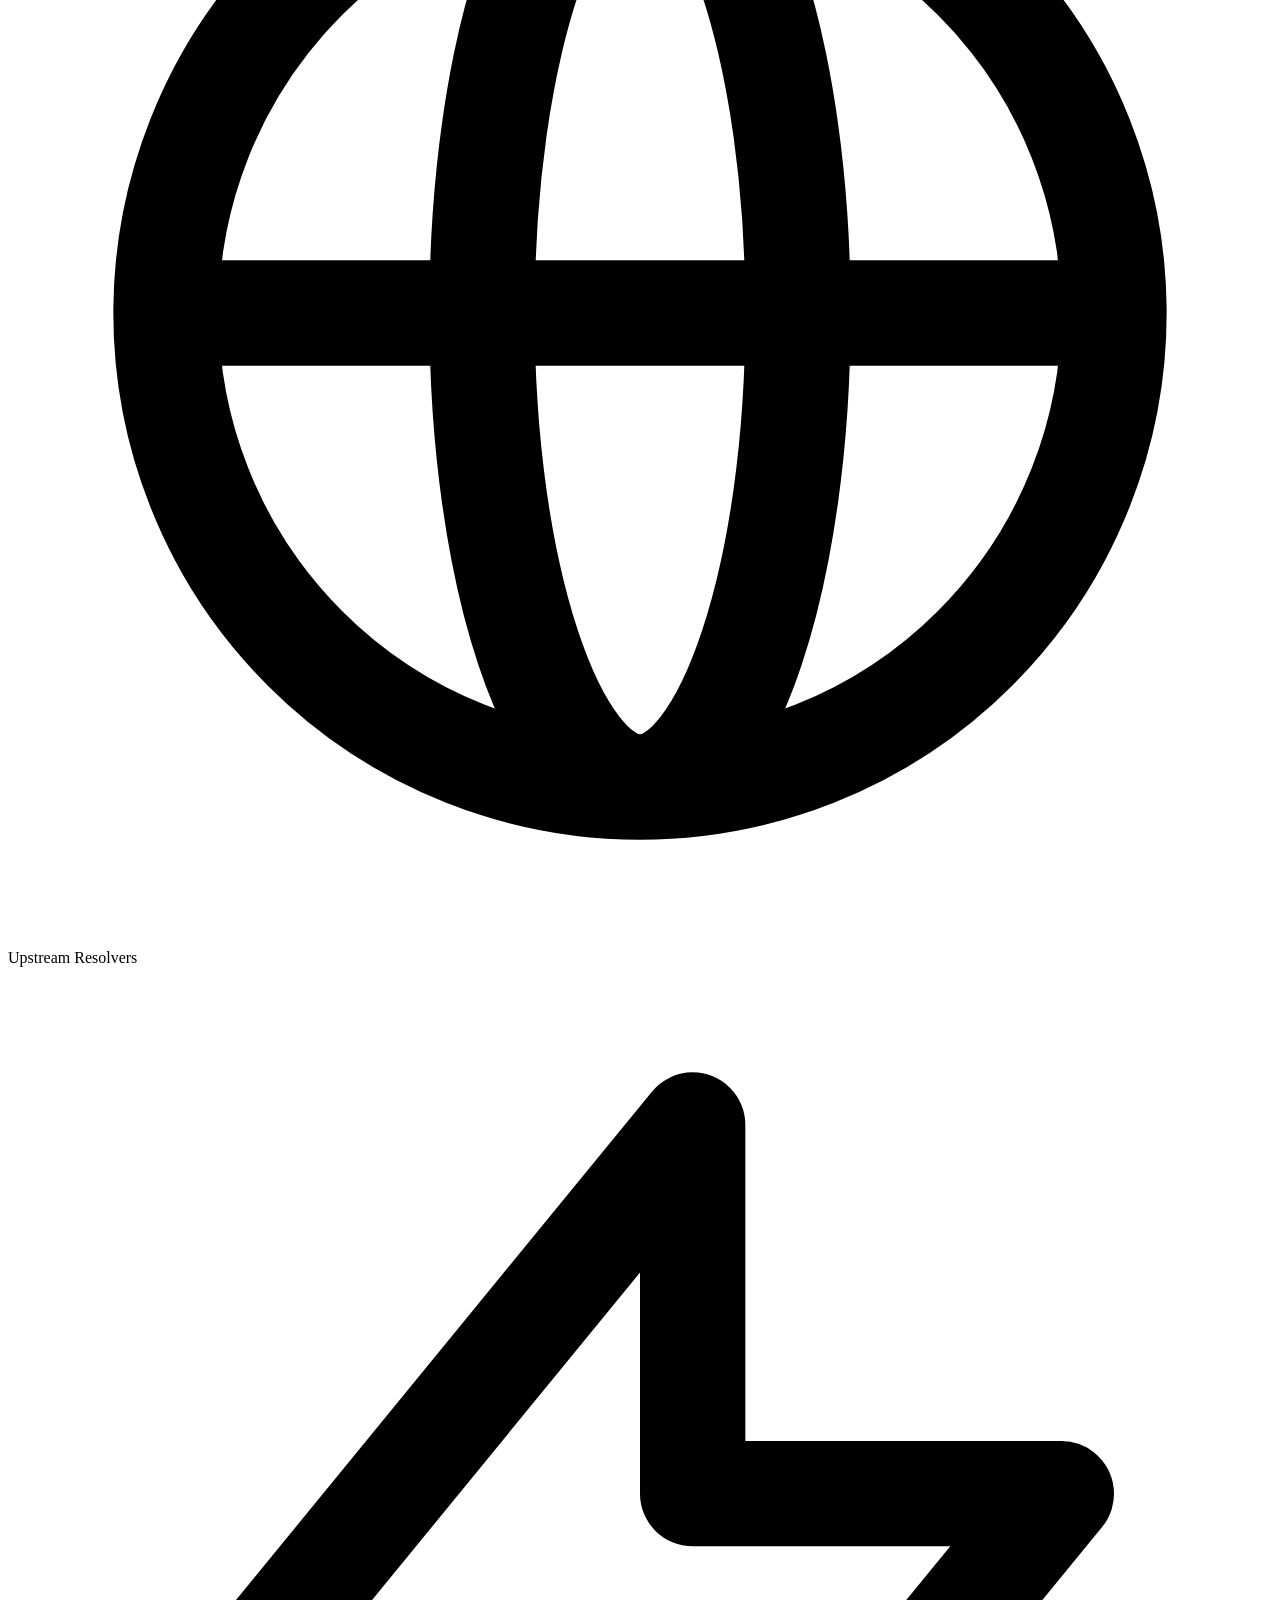
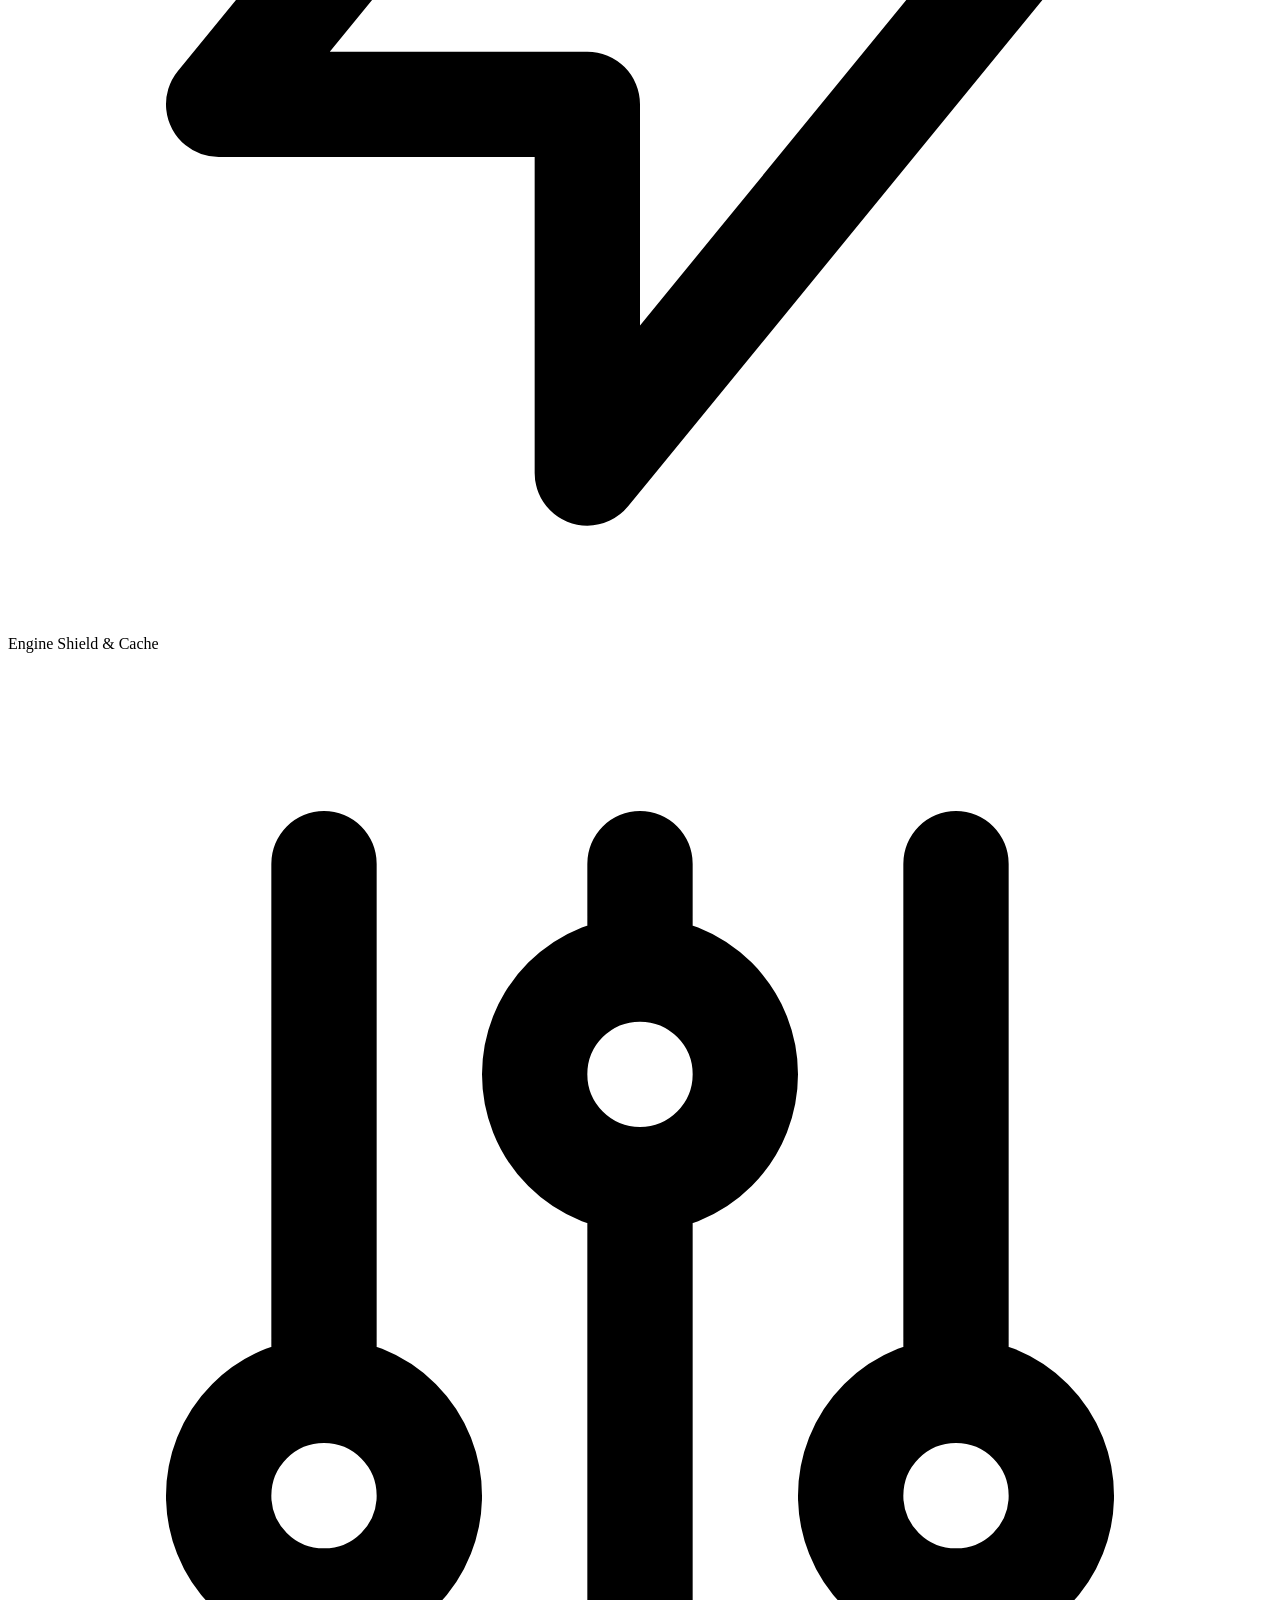
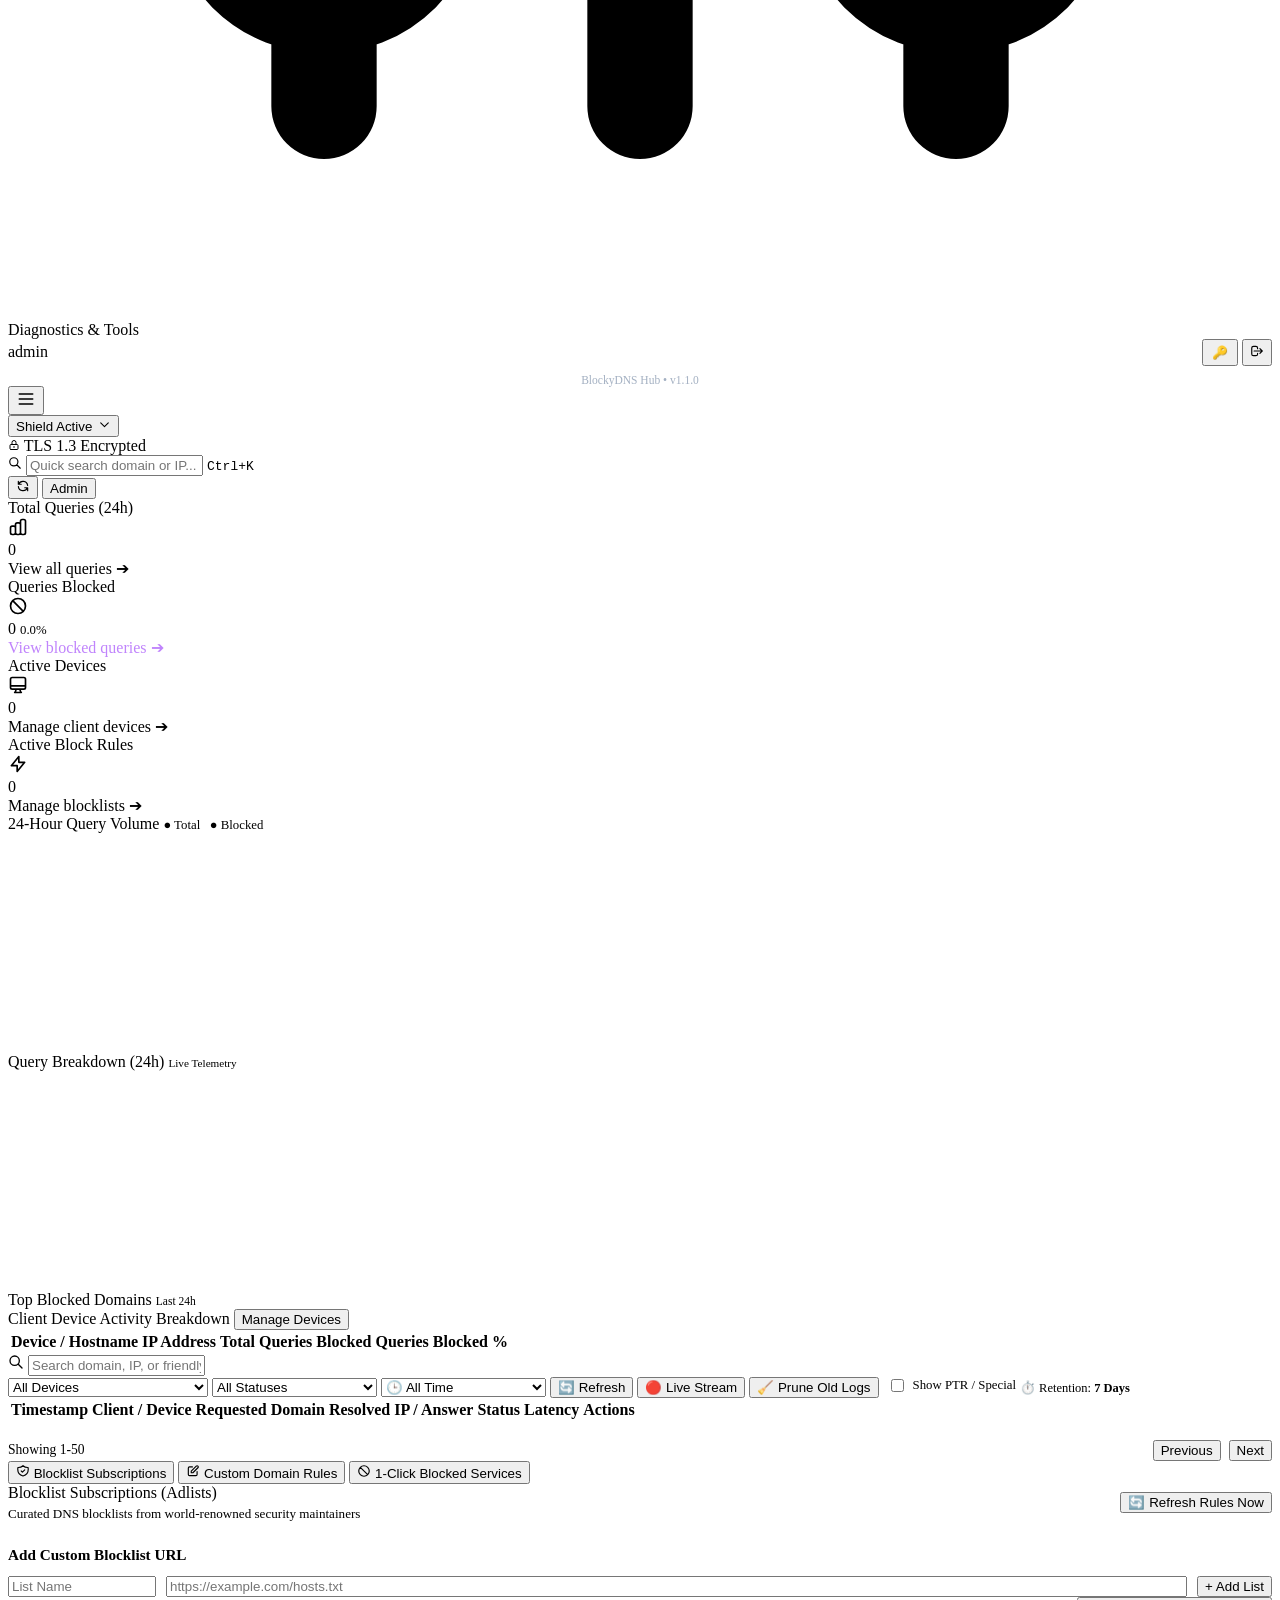
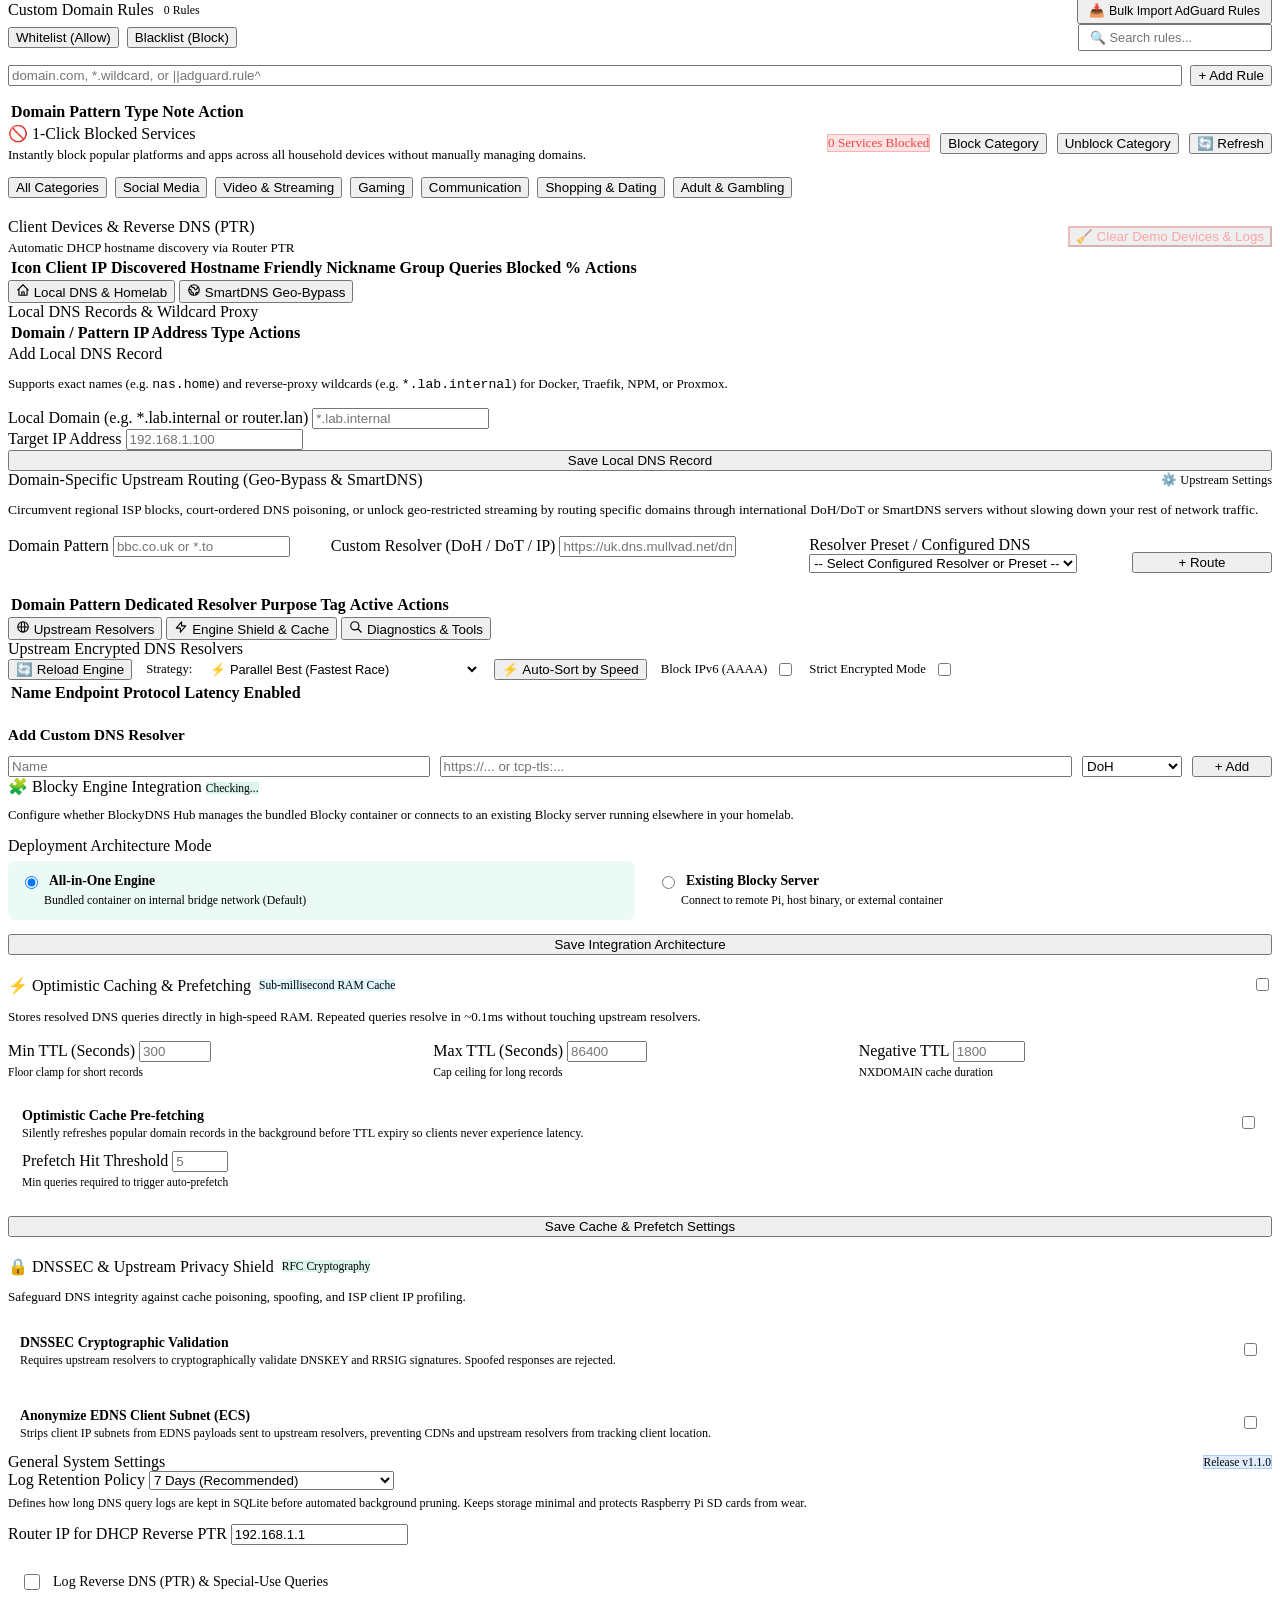
==== commit 0fe001a3: "feat(test): verify complete e2e frontend and backend test suite with zero errors" ====
--- a/public/index.html
+++ b/public/index.html
@@ -39,7 +39,7 @@
 
         <!-- PILLAR 2: FILTERING & RULES -->
         <div class="nav-group-label">Filtering & Rules</div>
-        <a id="navProtectionAdlists" class="nav-item" onclick="switchView('protection', 'adlists')">
+        <a id="navProtection" class="nav-item" onclick="switchView('protection', 'adlists')">
           <svg fill="none" stroke="currentColor" viewBox="0 0 24 24"><path stroke-linecap="round" stroke-linejoin="round" stroke-width="2" d="M9 12l2 2 4-4m5.618-4.016A11.955 11.955 0 0112 2.944a11.955 11.955 0 01-8.618 3.04A12.02 12.02 0 003 9c0 5.591 3.824 10.29 9 11.622 5.176-1.332 9-6.03 9-11.622 0-1.042-.133-2.052-.382-3.016z"></path></svg>
           <span>Adlists & Feeds</span>
         </a>
@@ -57,11 +57,7 @@
 
         <!-- PILLAR 3: DNS & NETWORK -->
         <div class="nav-group-label">DNS & Network</div>
-        <a id="navSettingsResolvers" class="nav-item" onclick="switchView('settings', 'resolvers')">
-          <svg fill="none" stroke="currentColor" viewBox="0 0 24 24"><path stroke-linecap="round" stroke-linejoin="round" stroke-width="2" d="M21 12a9 9 0 01-9 9m9-9a9 9 0 00-9-9m9 9H3m9 9a9 9 0 01-9-9m9 9c1.657 0 3-4.03 3-9s-1.343-9-3-9m0 18c-1.657 0-3-4.03-3-9s1.343-9 3-9m-9 9a9 9 0 019-9"></path></svg>
-          <span>Upstream Resolvers</span>
-        </a>
-        <a id="navRoutingLocalDns" class="nav-item" onclick="switchView('routing', 'localDns')">
+        <a id="navRouting" class="nav-item" onclick="switchView('routing', 'localDns')">
           <svg fill="none" stroke="currentColor" viewBox="0 0 24 24"><path stroke-linecap="round" stroke-linejoin="round" stroke-width="2" d="M3 12l2-2m0 0l7-7 7 7M5 10v10a1 1 0 001 1h3m10-11l2 2m-2-2v10a1 1 0 01-1 1h-3m-6 0a1 1 0 001-1v-4a1 1 0 011-1h2a1 1 0 011 1v4a1 1 0 001 1m-6 0h6"></path></svg>
           <span>Local DNS & Homelab</span>
         </a>
@@ -76,6 +72,10 @@
 
         <!-- PILLAR 4: SYSTEM & TOOLS -->
         <div class="nav-group-label">System & Tools</div>
+        <a id="navSettings" class="nav-item" onclick="switchView('settings', 'resolvers')">
+          <svg fill="none" stroke="currentColor" viewBox="0 0 24 24"><path stroke-linecap="round" stroke-linejoin="round" stroke-width="2" d="M21 12a9 9 0 01-9 9m9-9a9 9 0 00-9-9m9 9H3m9 9a9 9 0 01-9-9m9 9c1.657 0 3-4.03 3-9s-1.343-9-3-9m0 18c-1.657 0-3-4.03-3-9s1.343-9 3-9m-9 9a9 9 0 019-9"></path></svg>
+          <span>Upstream Resolvers</span>
+        </a>
         <a id="navSettingsEngine" class="nav-item" onclick="switchView('settings', 'engine')">
           <svg fill="none" stroke="currentColor" viewBox="0 0 24 24"><path stroke-linecap="round" stroke-linejoin="round" stroke-width="2" d="M13 10V3L4 14h7v7l9-11h-7z"></path></svg>
           <span>Engine Shield & Cache</span>
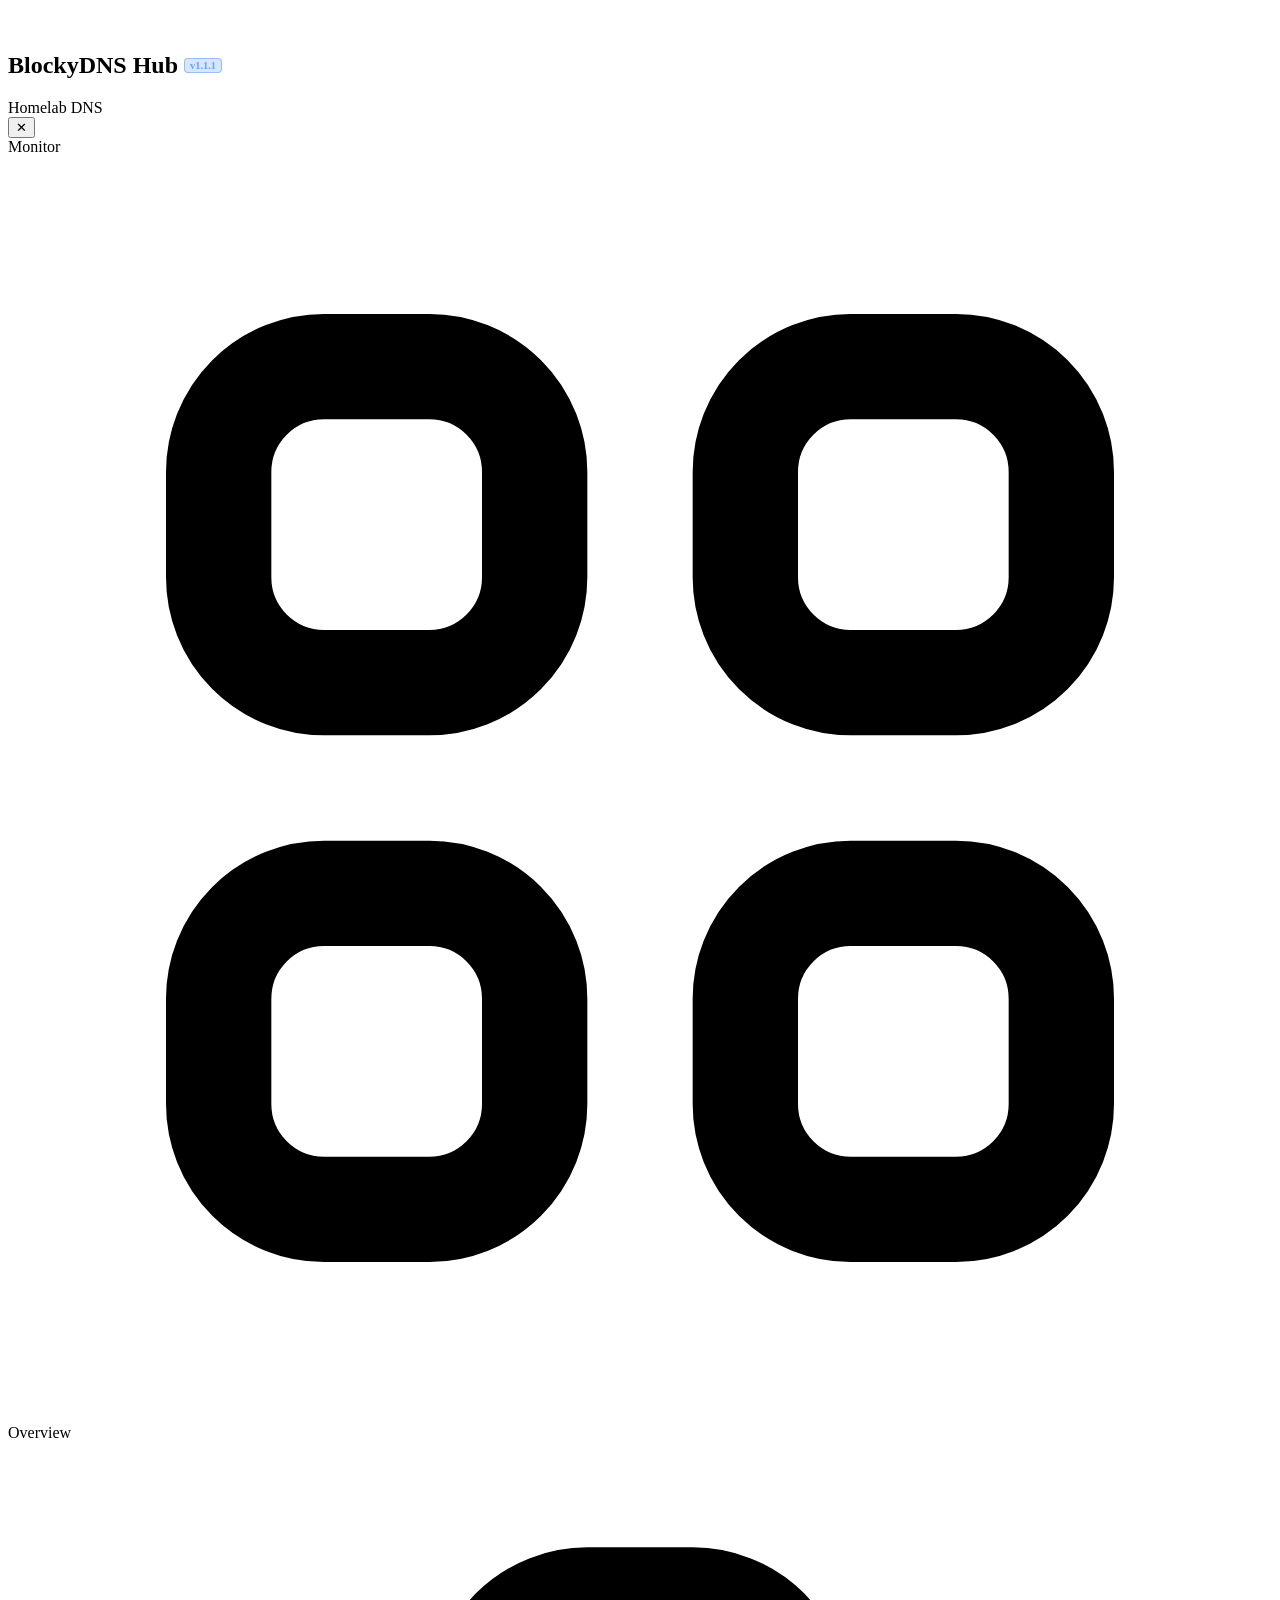
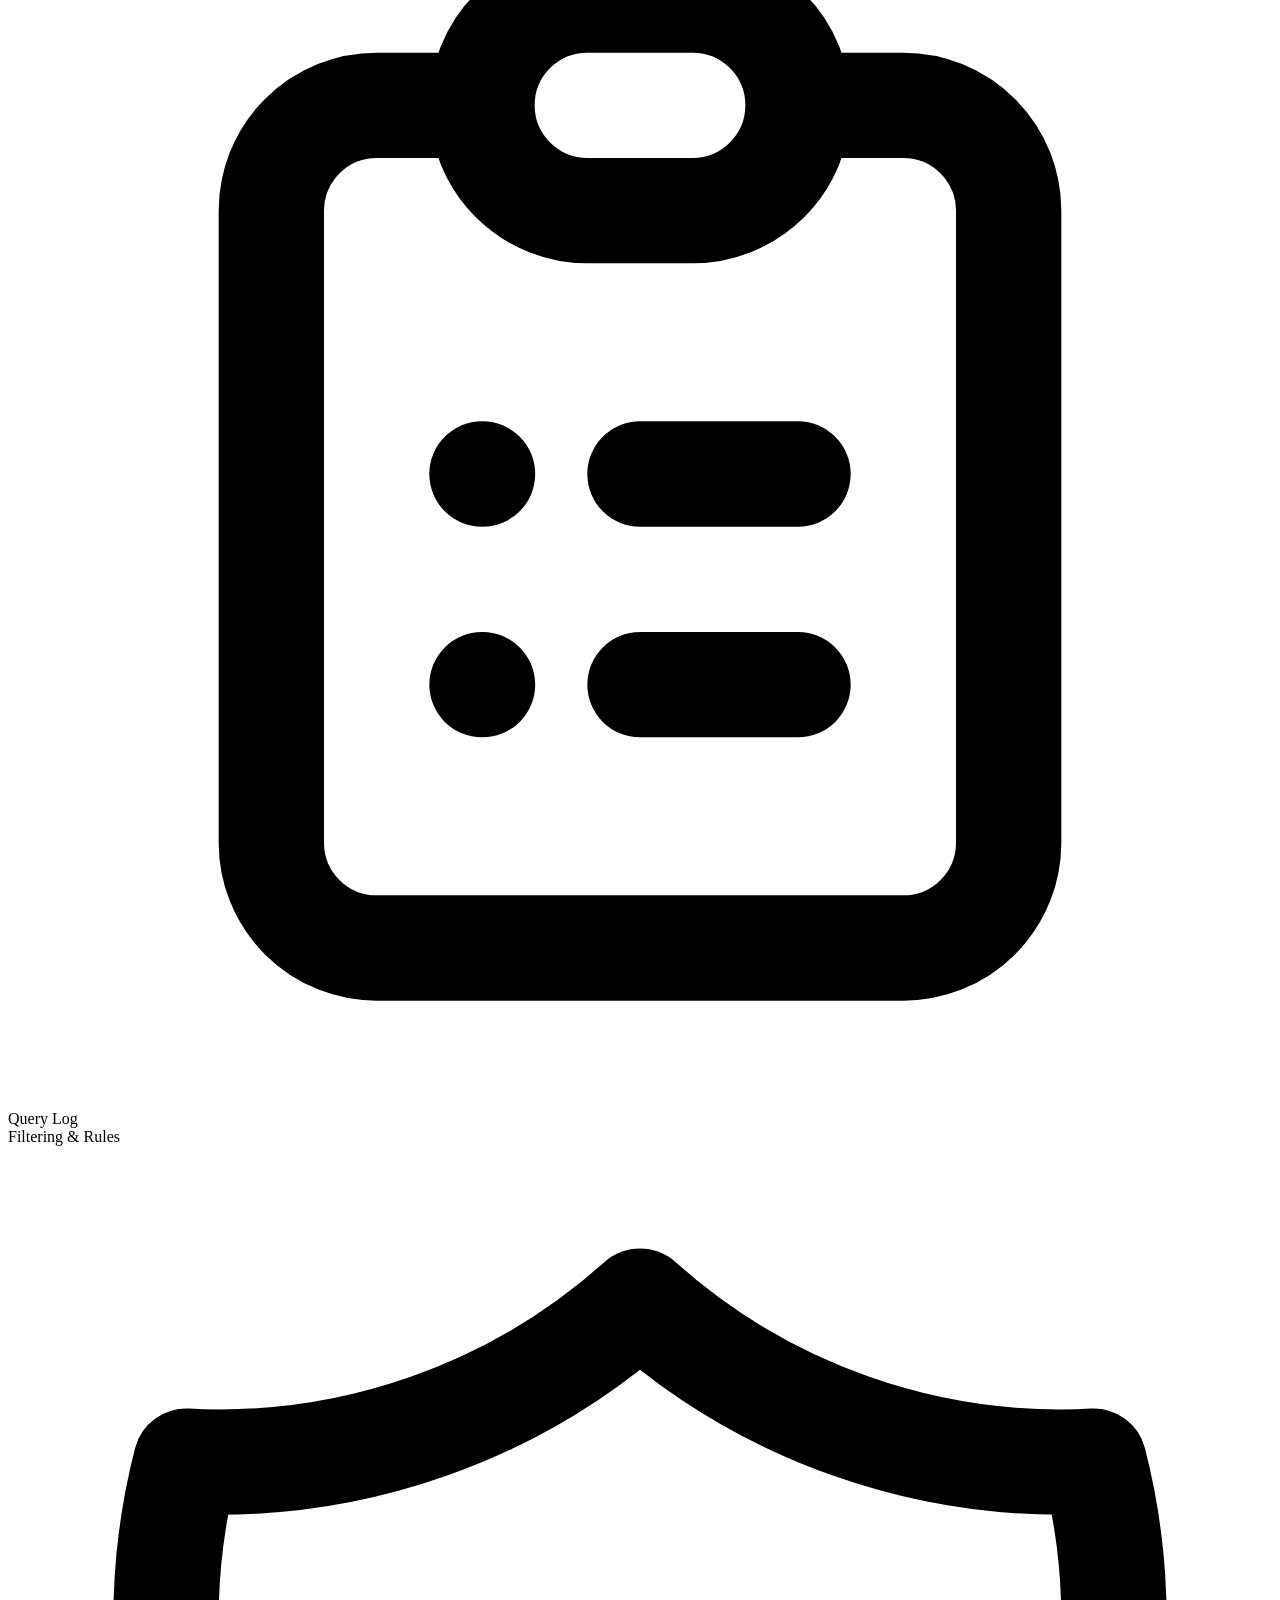
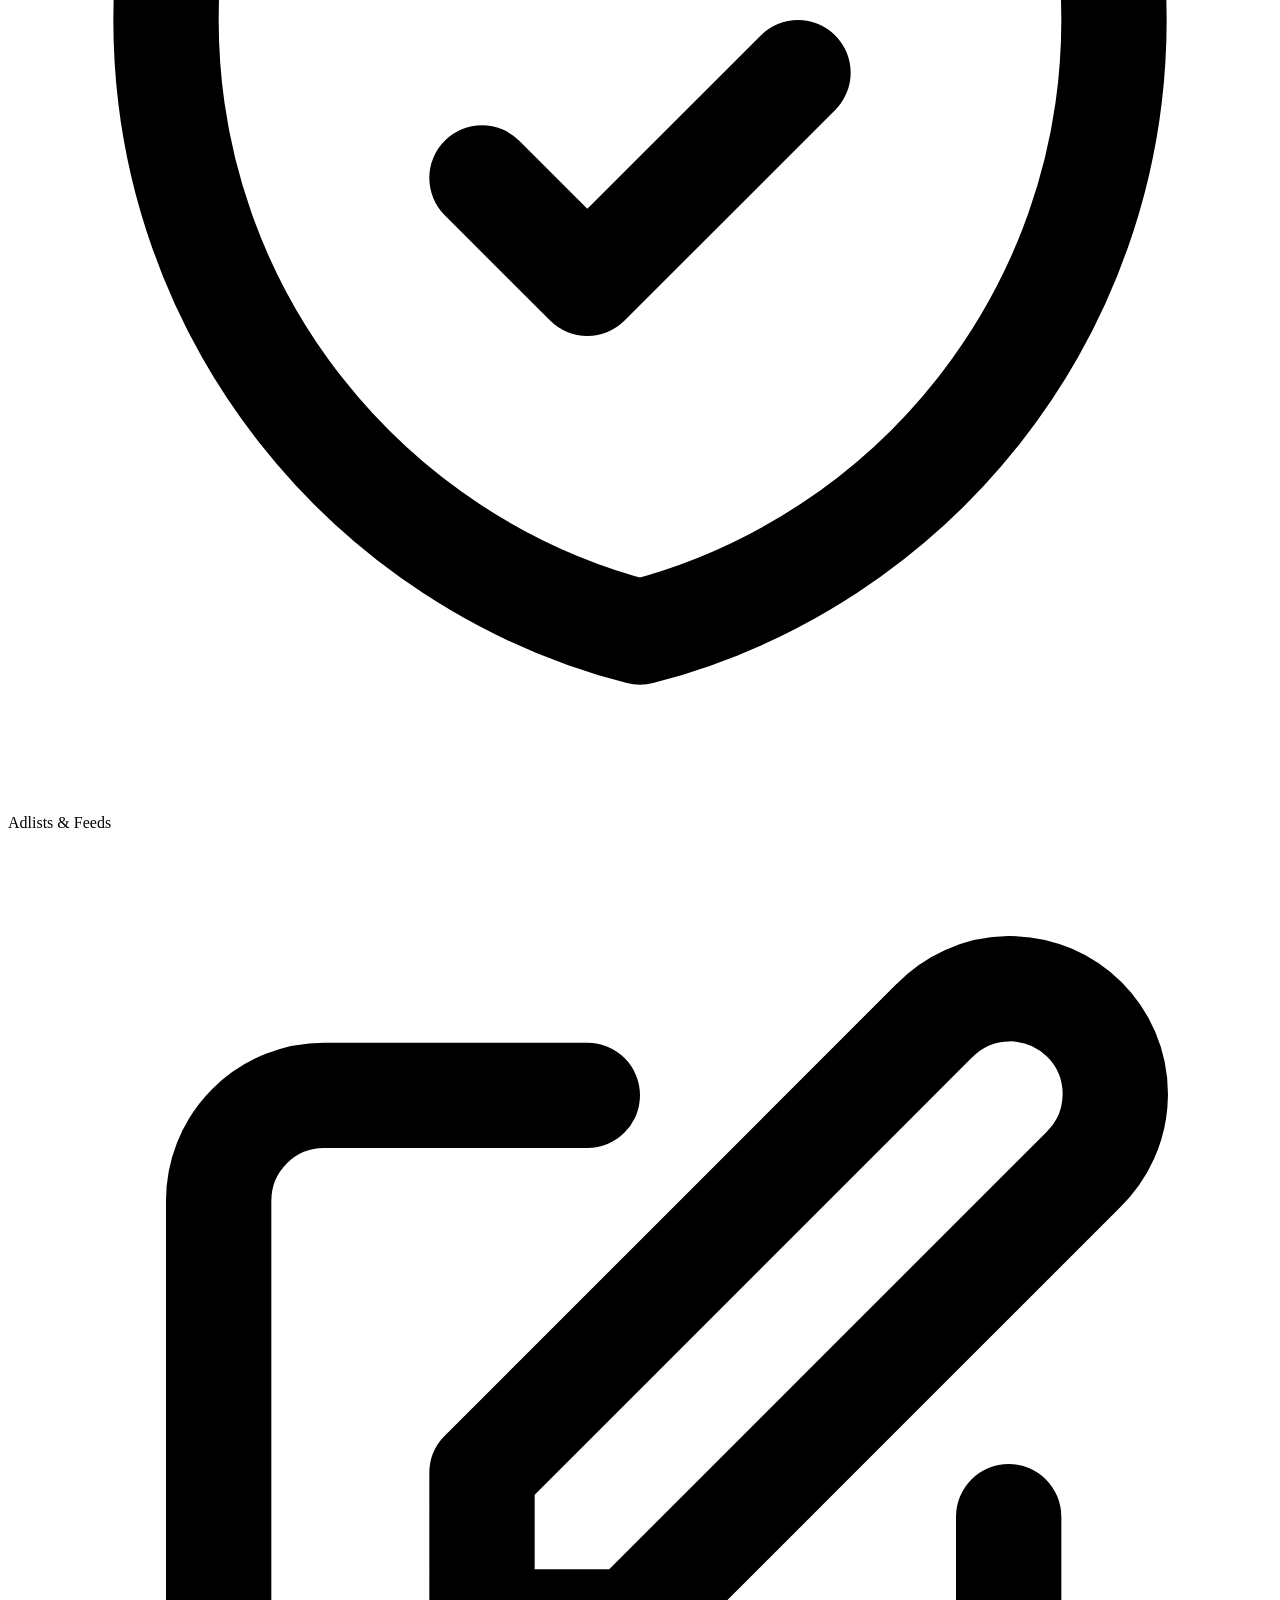
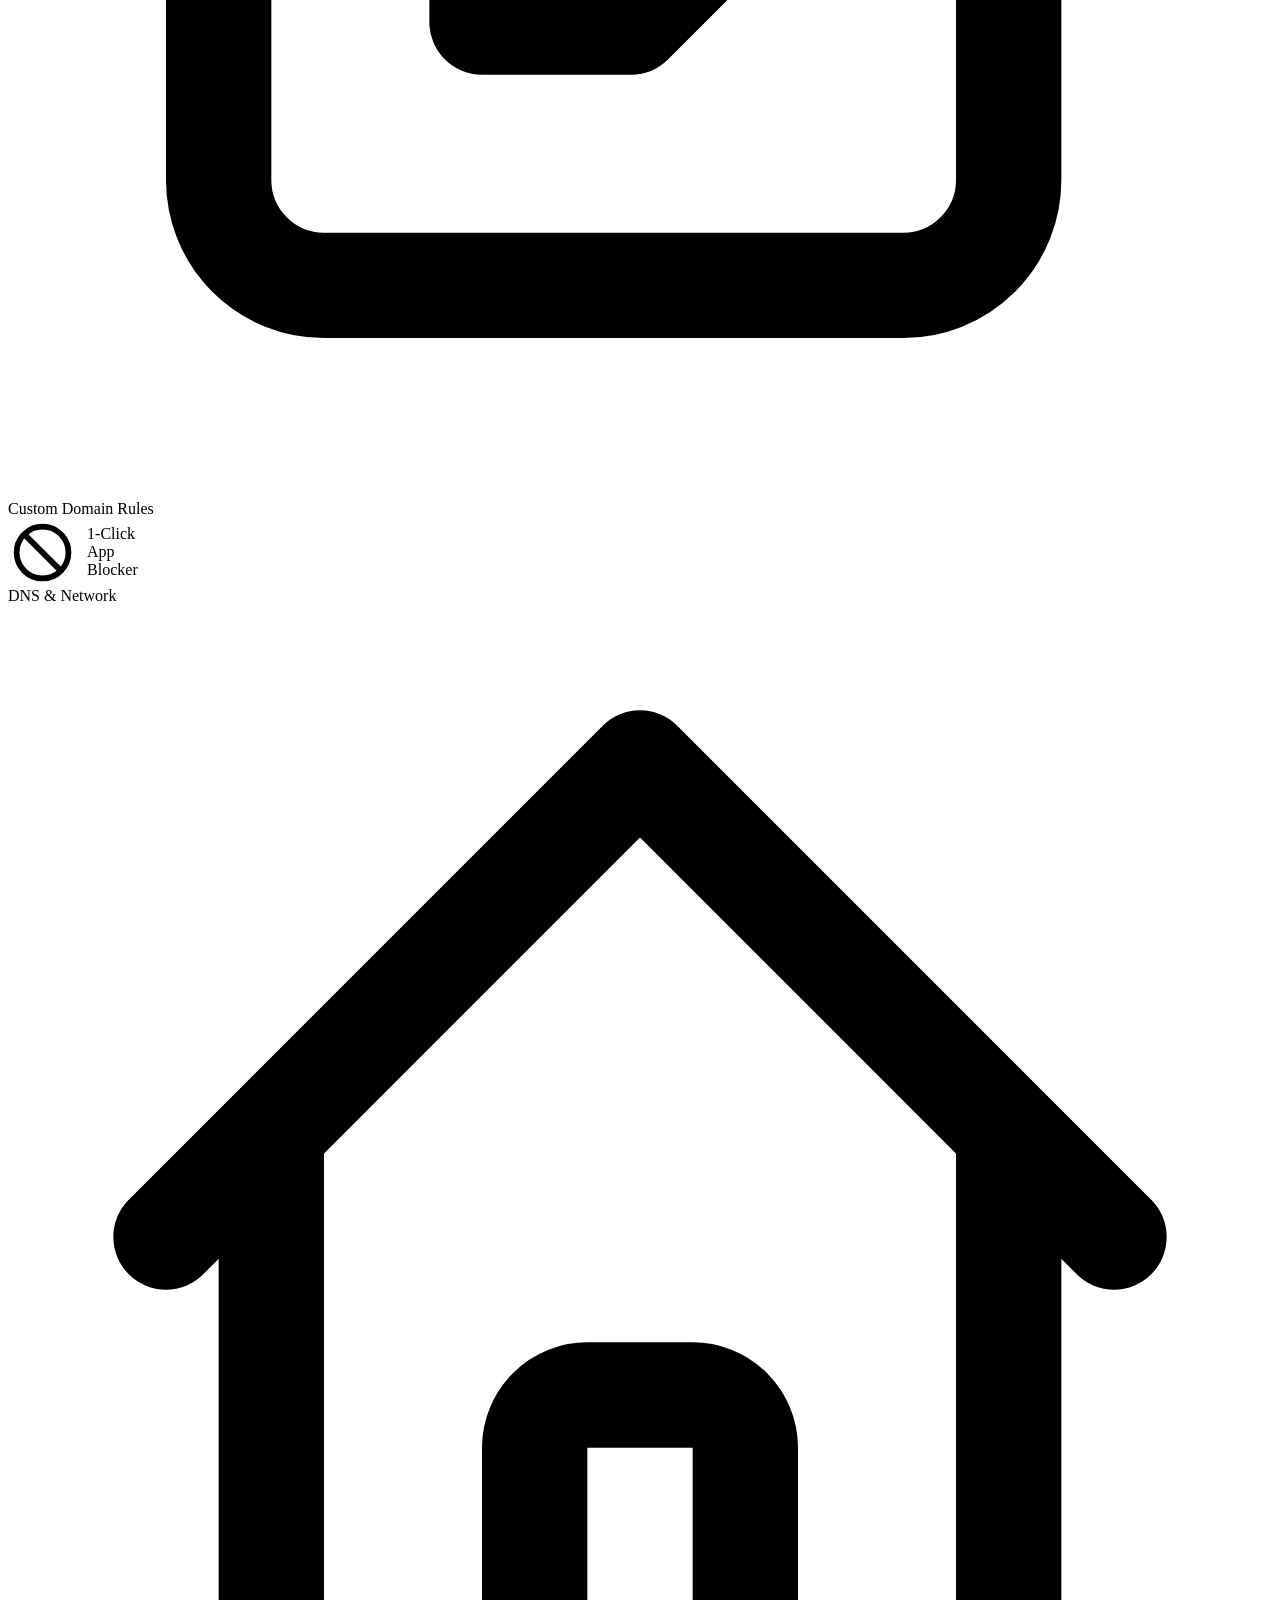
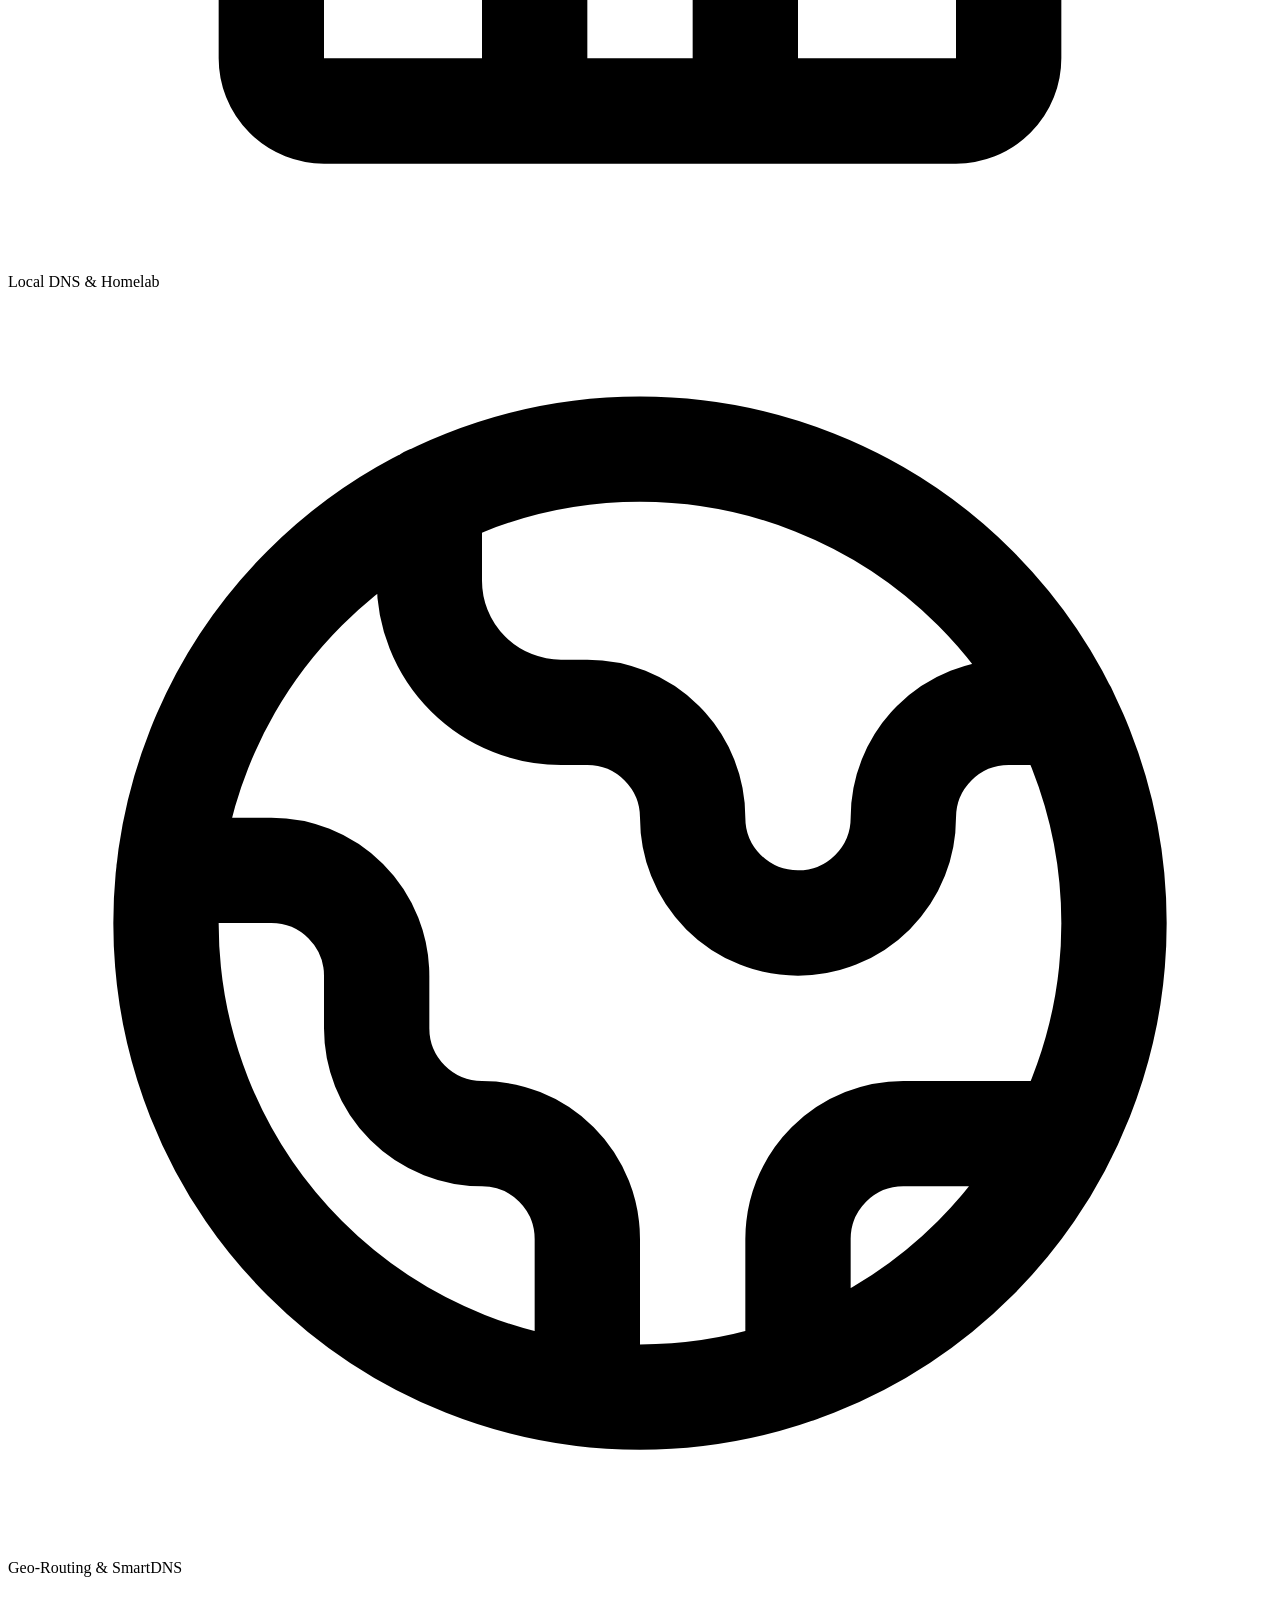
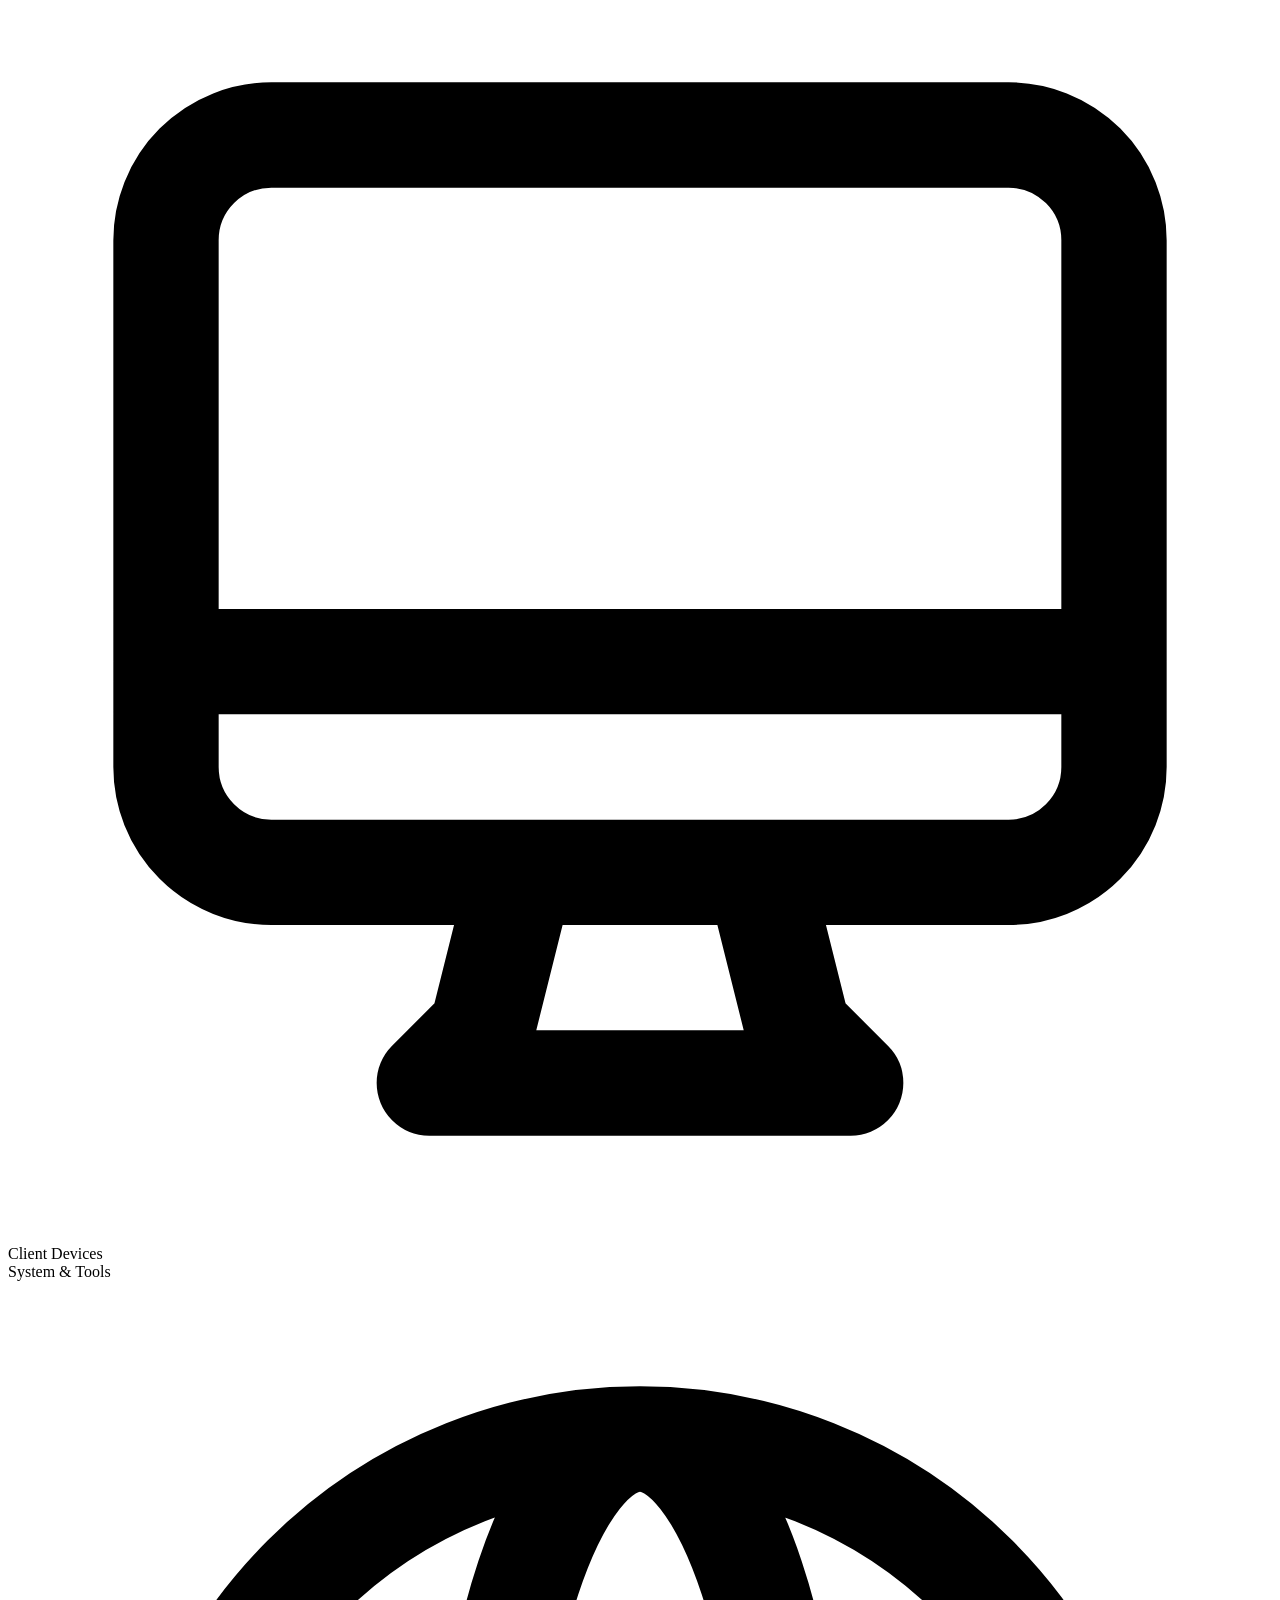
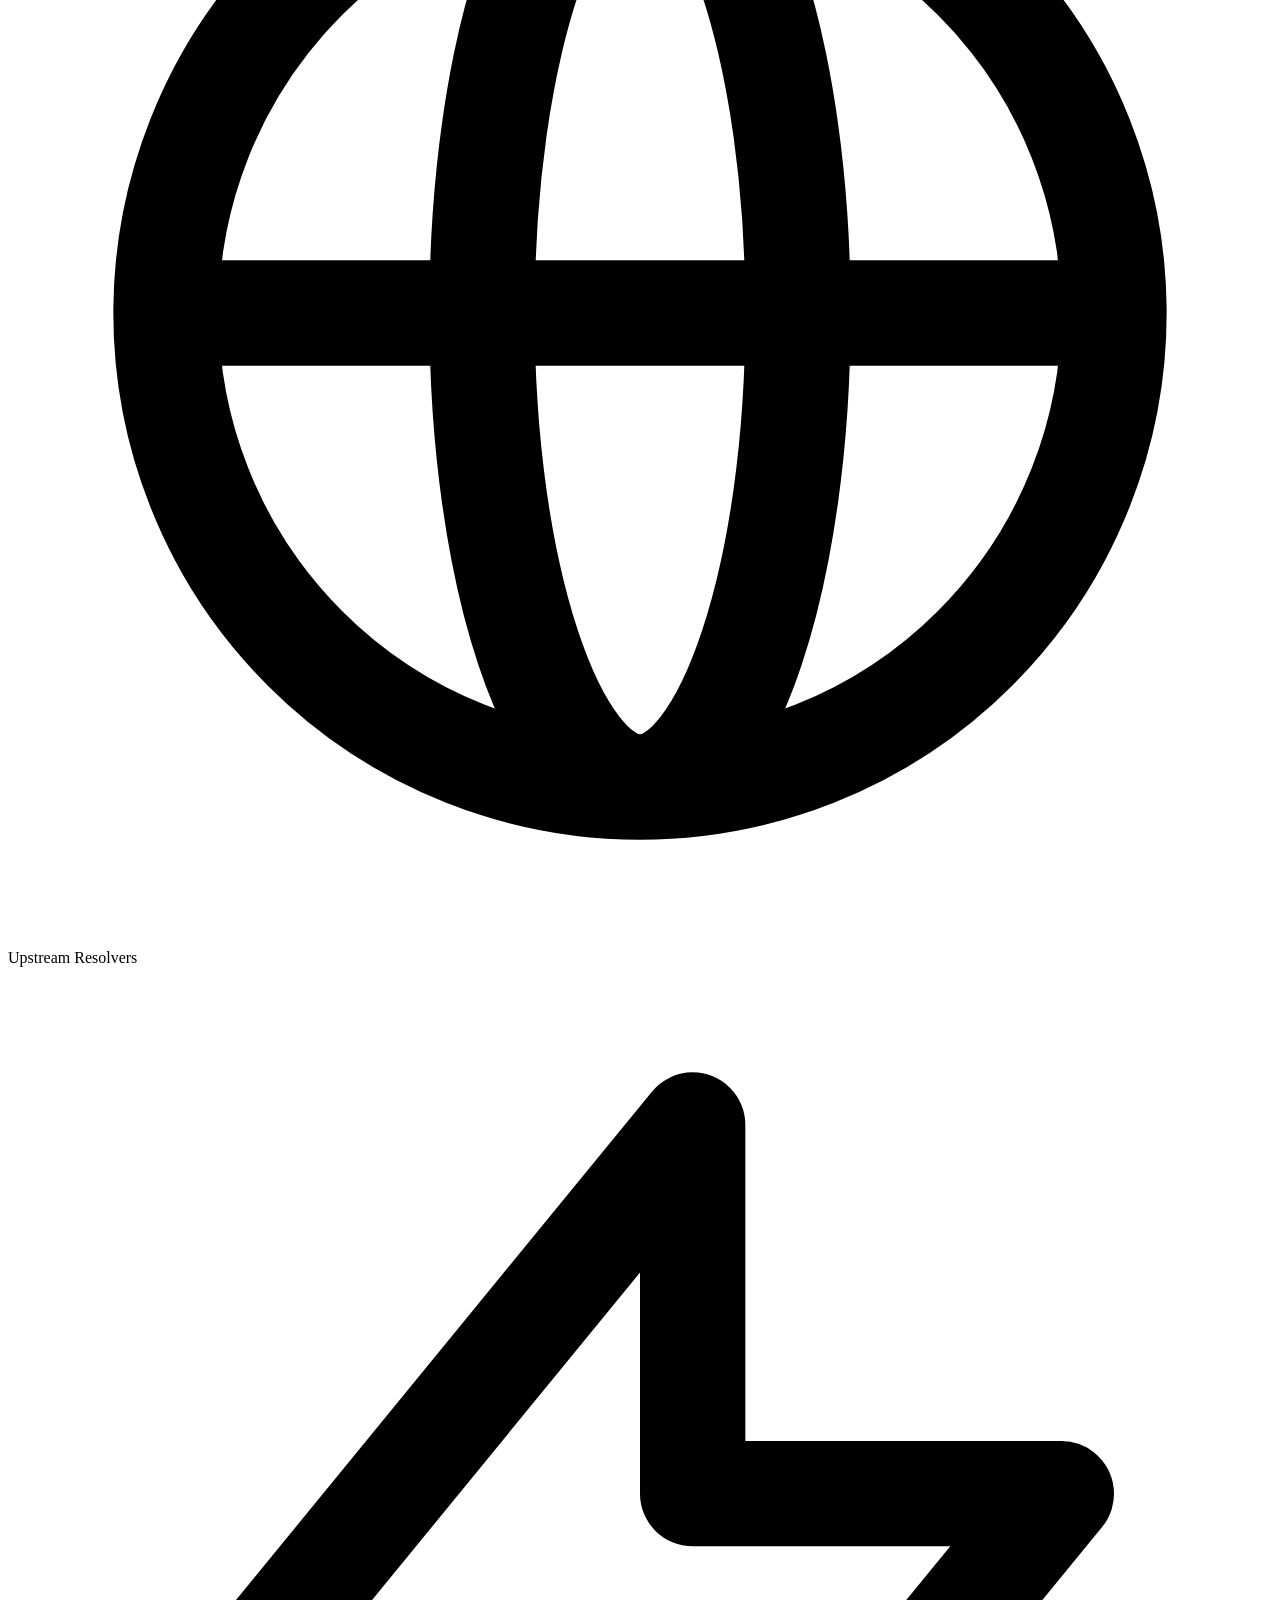
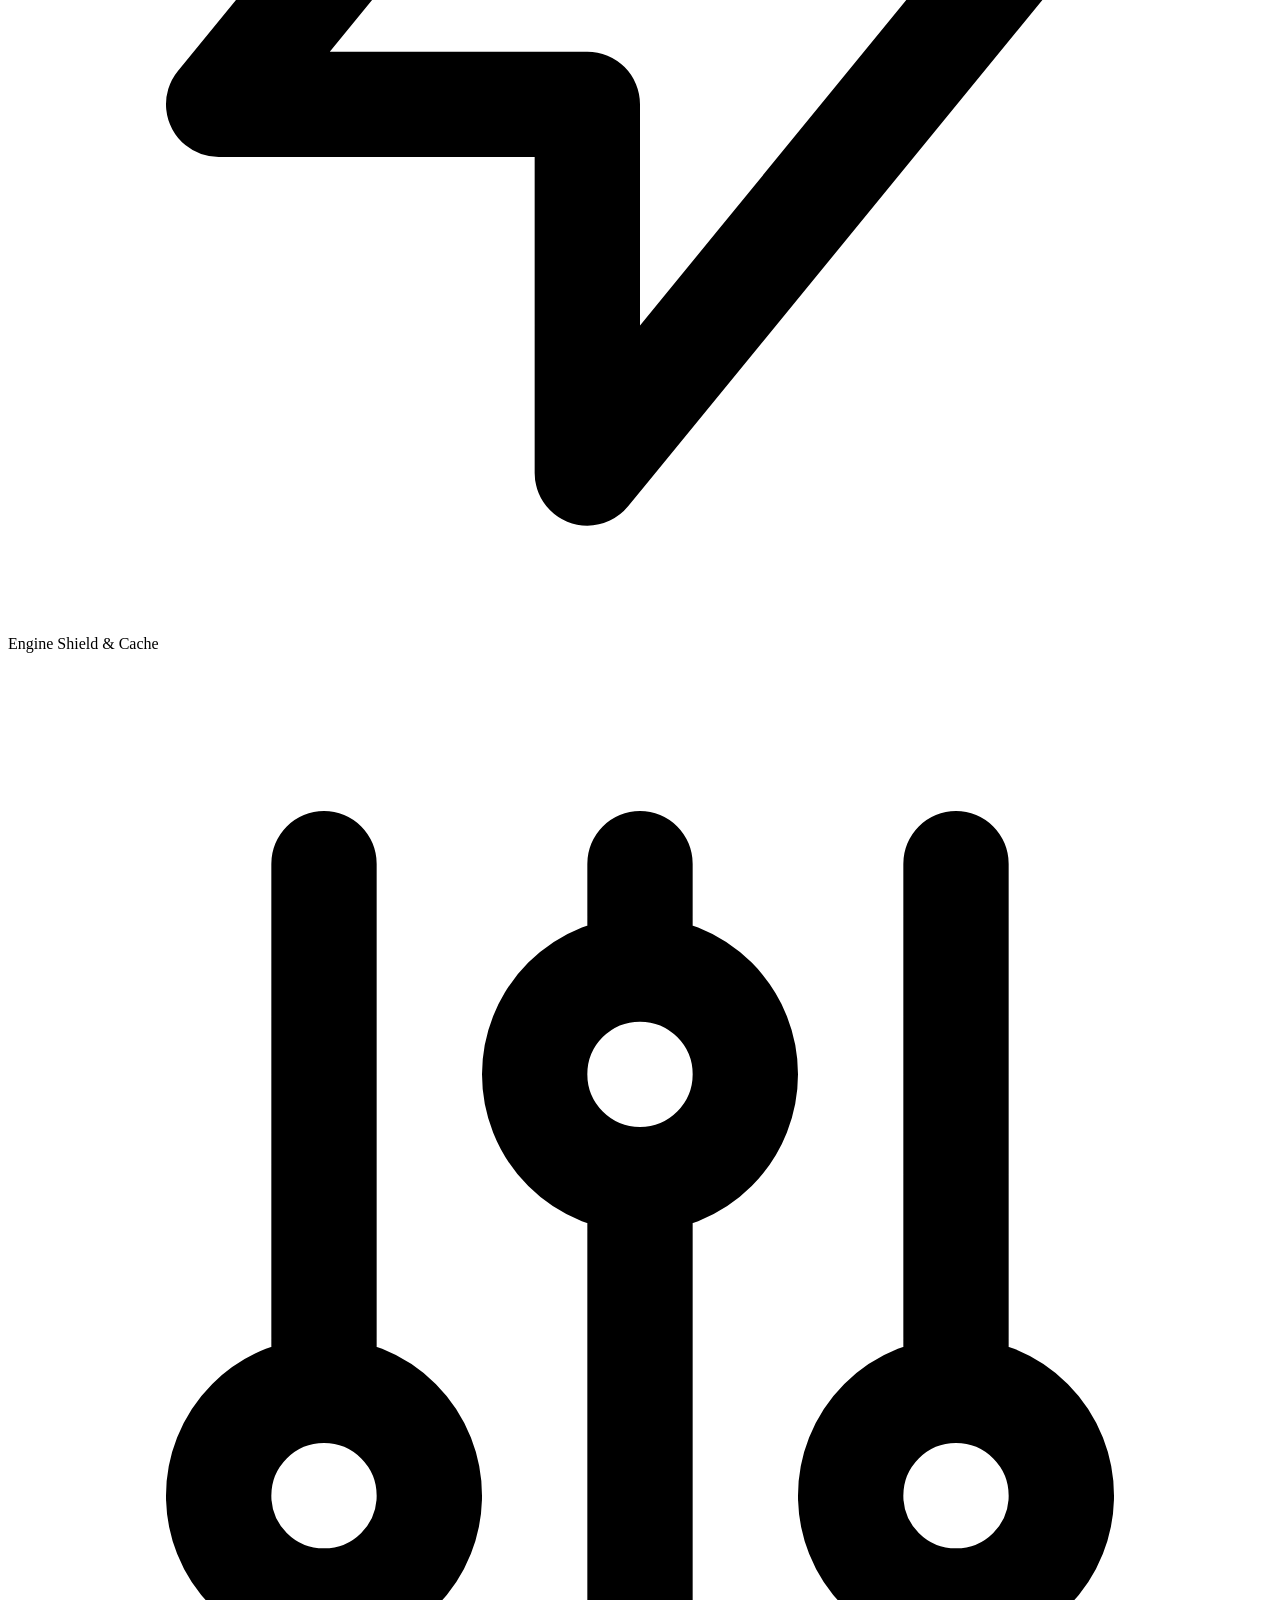
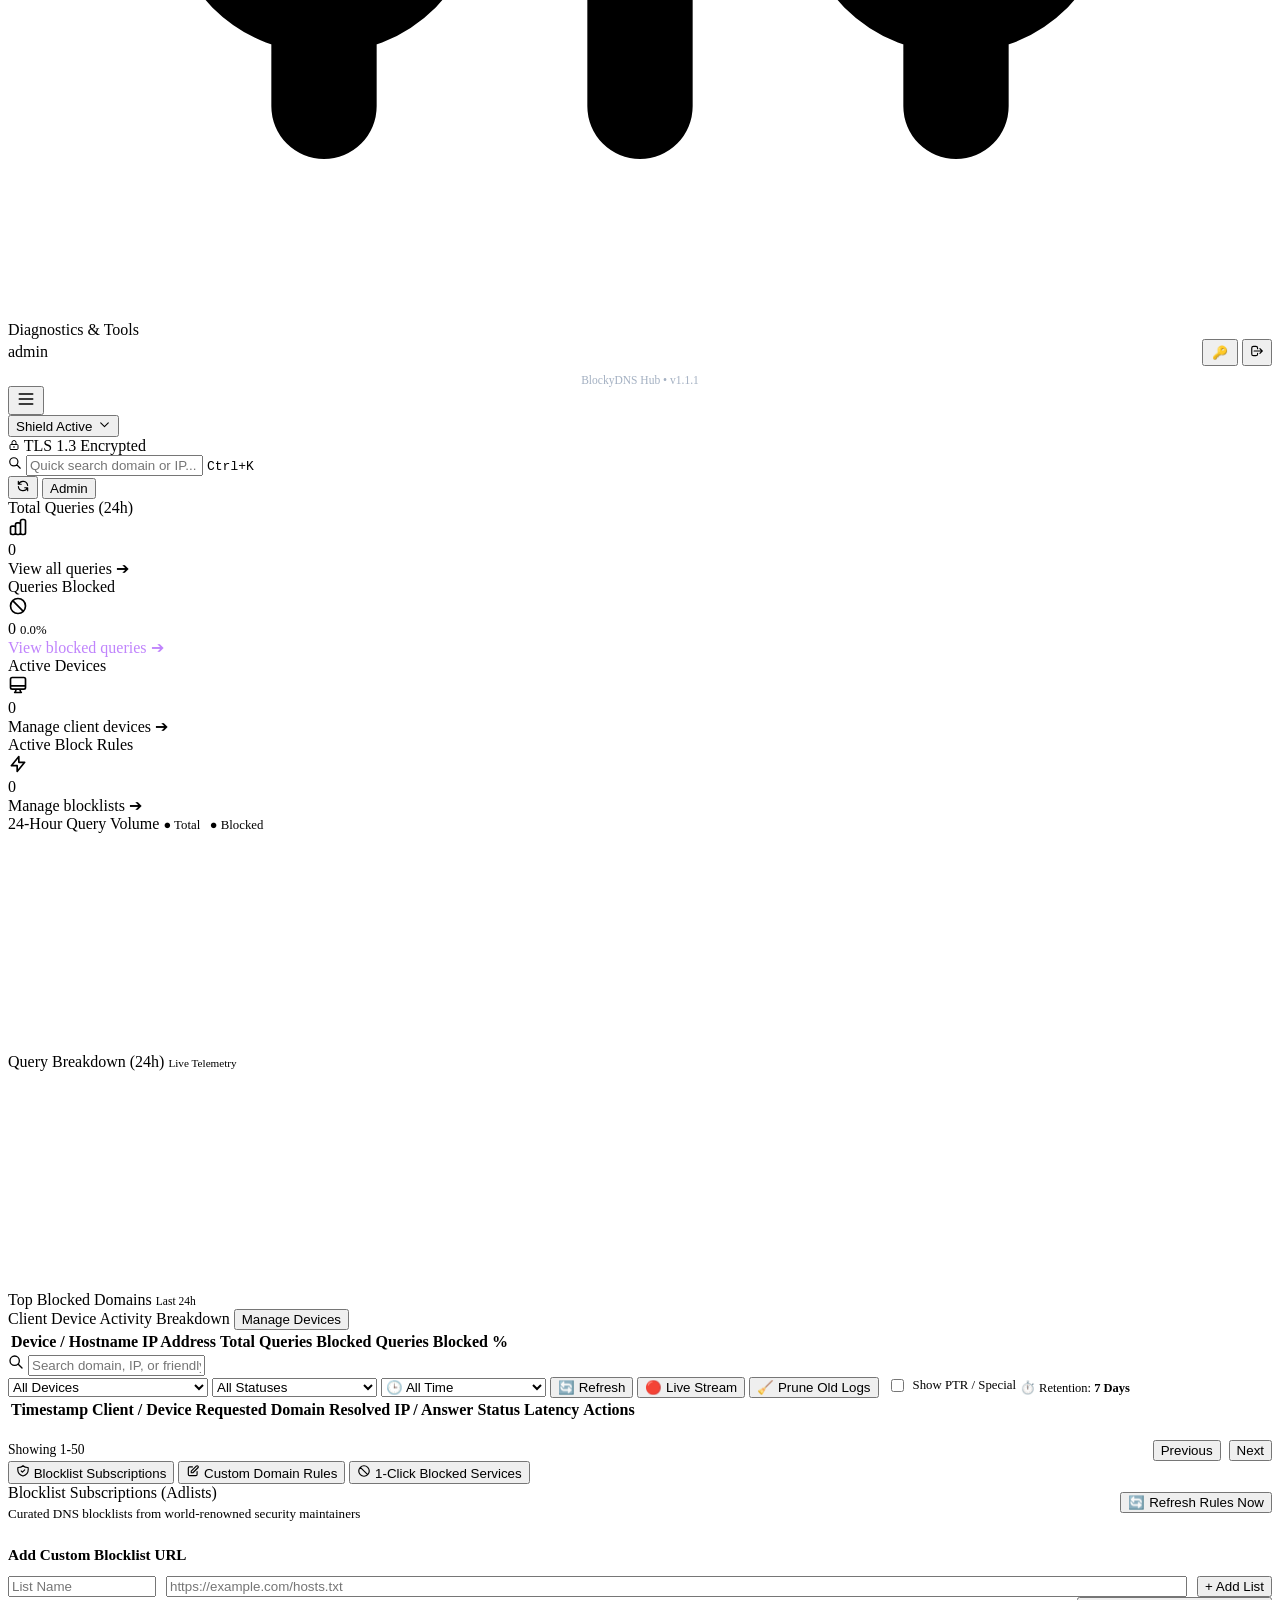
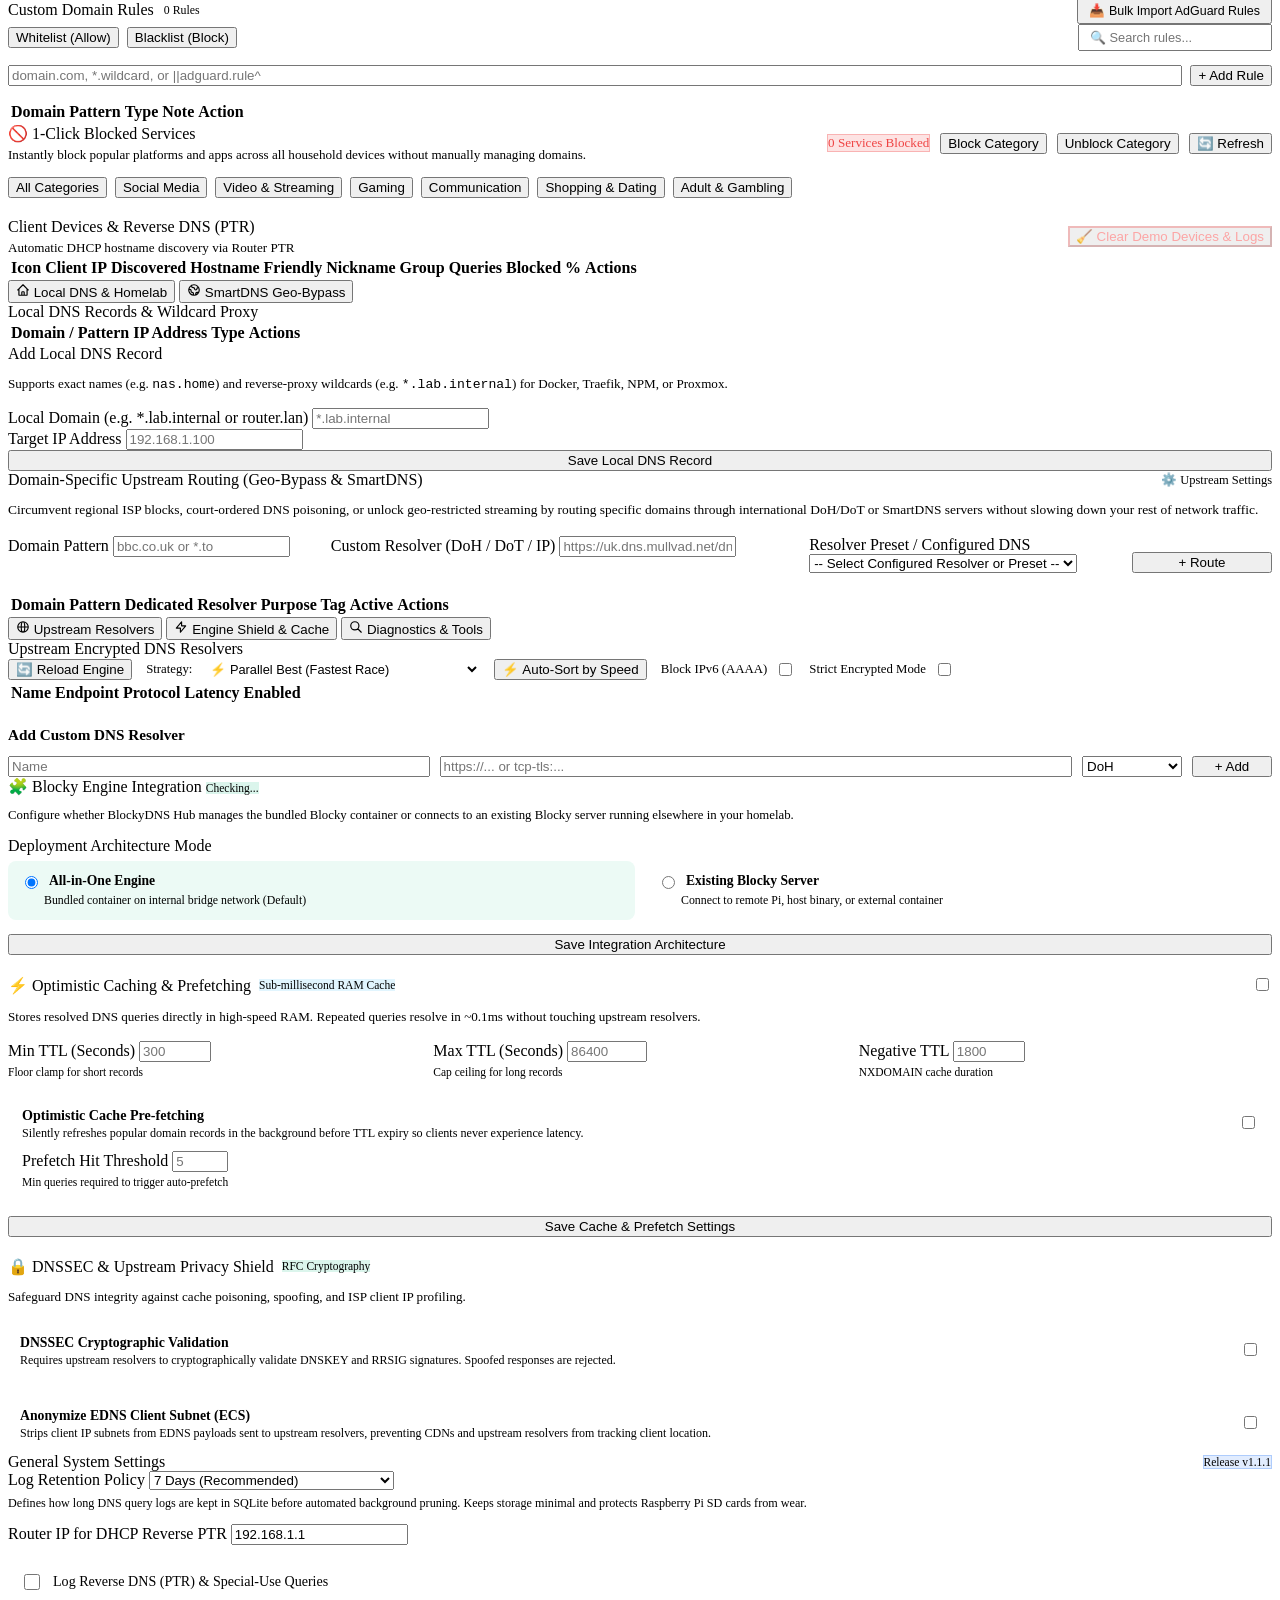
==== commit 15b5419f: "fix(benchmark): harden DoH RFC 8484 resolution and bump version to v1.1.1 - Add explicit TLS SNI (sn" ====
--- a/public/index.html
+++ b/public/index.html
@@ -18,7 +18,7 @@
         <div class="brand-text">
           <div style="display: flex; align-items: center; gap: 6px;">
             <h2>BlockyDNS Hub</h2>
-            <span class="version-badge" style="font-size: 0.65rem; background: rgba(59, 130, 246, 0.2); color: #60a5fa; border: 1px solid rgba(59, 130, 246, 0.4); padding: 1px 5px; border-radius: 4px; font-weight: 600;">v1.1.0</span>
+            <span class="version-badge" style="font-size: 0.65rem; background: rgba(59, 130, 246, 0.2); color: #60a5fa; border: 1px solid rgba(59, 130, 246, 0.4); padding: 1px 5px; border-radius: 4px; font-weight: 600;">v1.1.1</span>
           </div>
           <span>Homelab DNS</span>
         </div>
@@ -102,7 +102,7 @@
           </div>
         </div>
         <div style="margin-top: 8px; text-align: center; font-size: 0.72rem; color: #94a3b8; opacity: 0.85;">
-          BlockyDNS Hub &bull; <span>v1.1.0</span>
+          BlockyDNS Hub &bull; <span>v1.1.1</span>
         </div>
       </div>
 
@@ -918,7 +918,7 @@
                 <div class="card">
                   <div class="card-title" style="display: flex; justify-content: space-between; align-items: center;">
                     <span>General System Settings</span>
-                    <span class="pill" style="font-size: 0.72rem; background: rgba(59, 130, 246, 0.15); color: var(--accent-cyan); border: 1px solid rgba(59, 130, 246, 0.3);">Release v1.1.0</span>
+                    <span class="pill" style="font-size: 0.72rem; background: rgba(59, 130, 246, 0.15); color: var(--accent-cyan); border: 1px solid rgba(59, 130, 246, 0.3);">Release v1.1.1</span>
                   </div>
 
                   <form onsubmit="handleSaveSettings(event)">
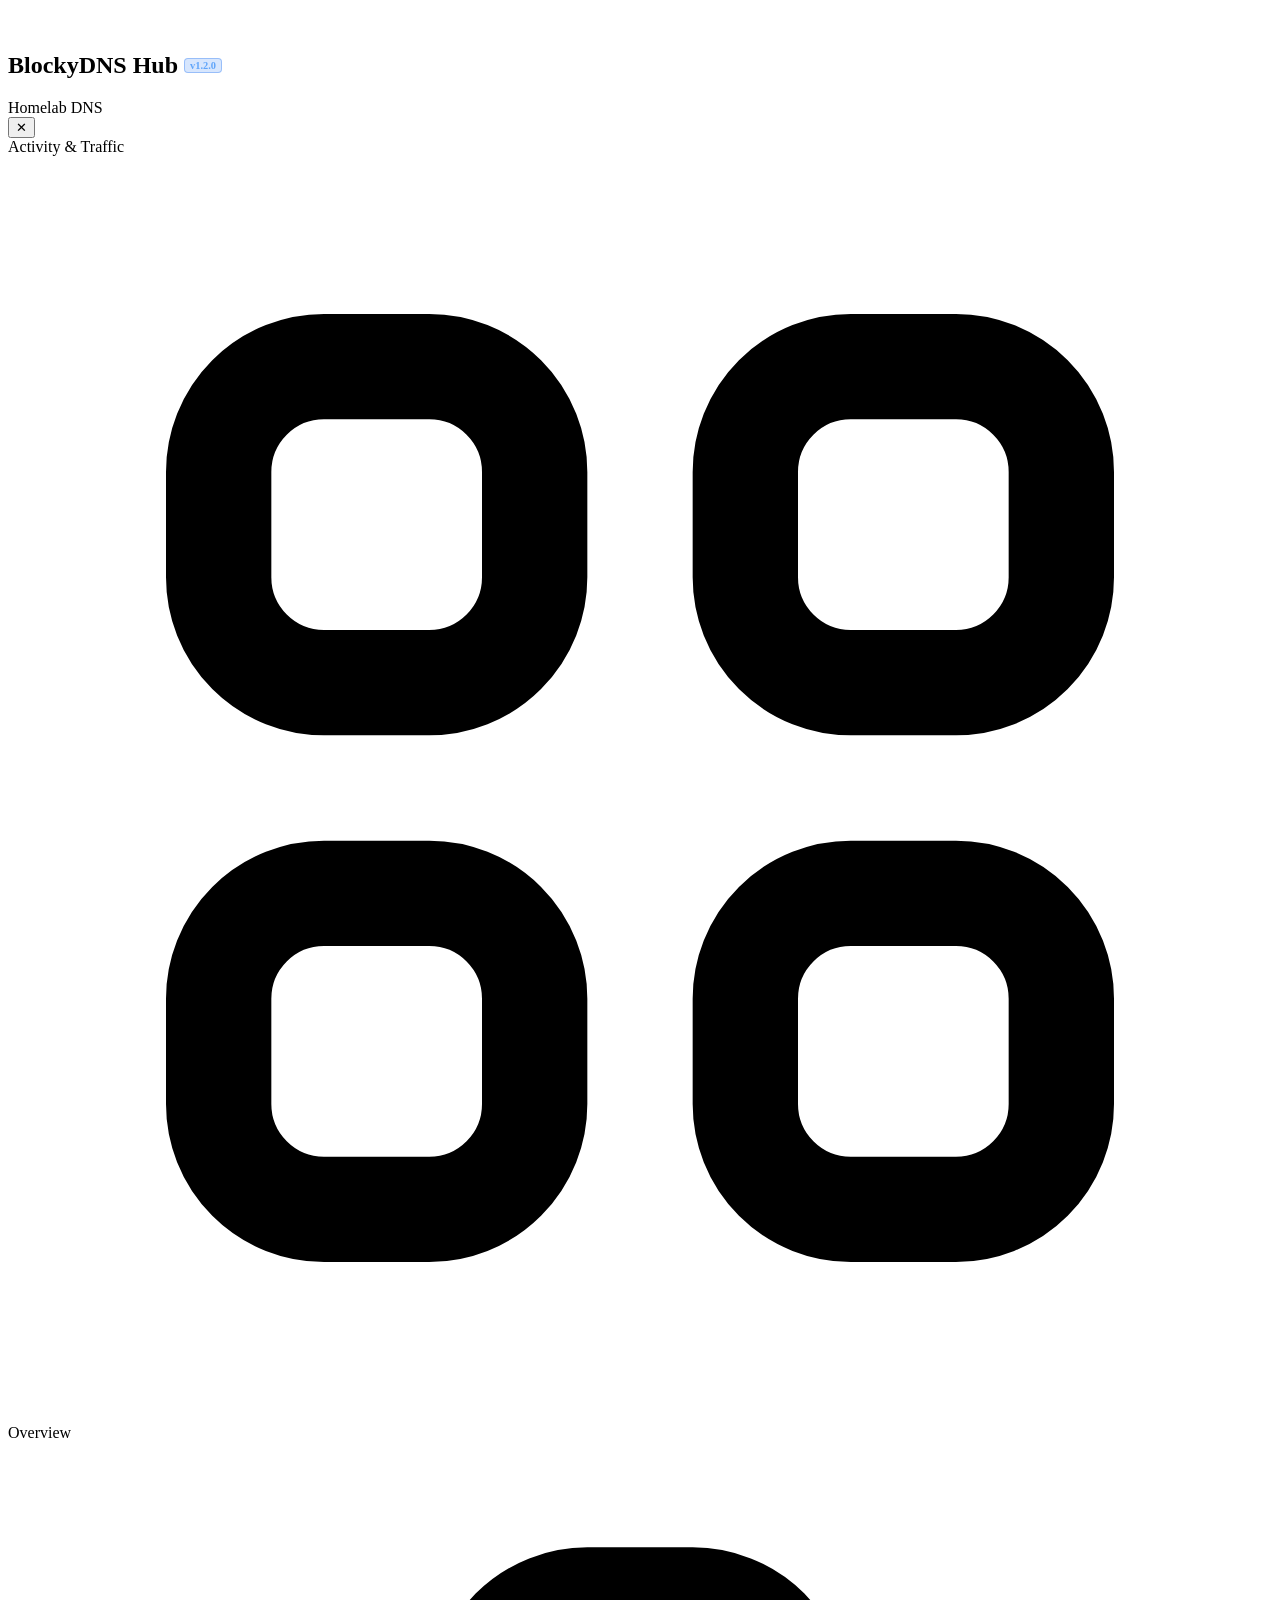
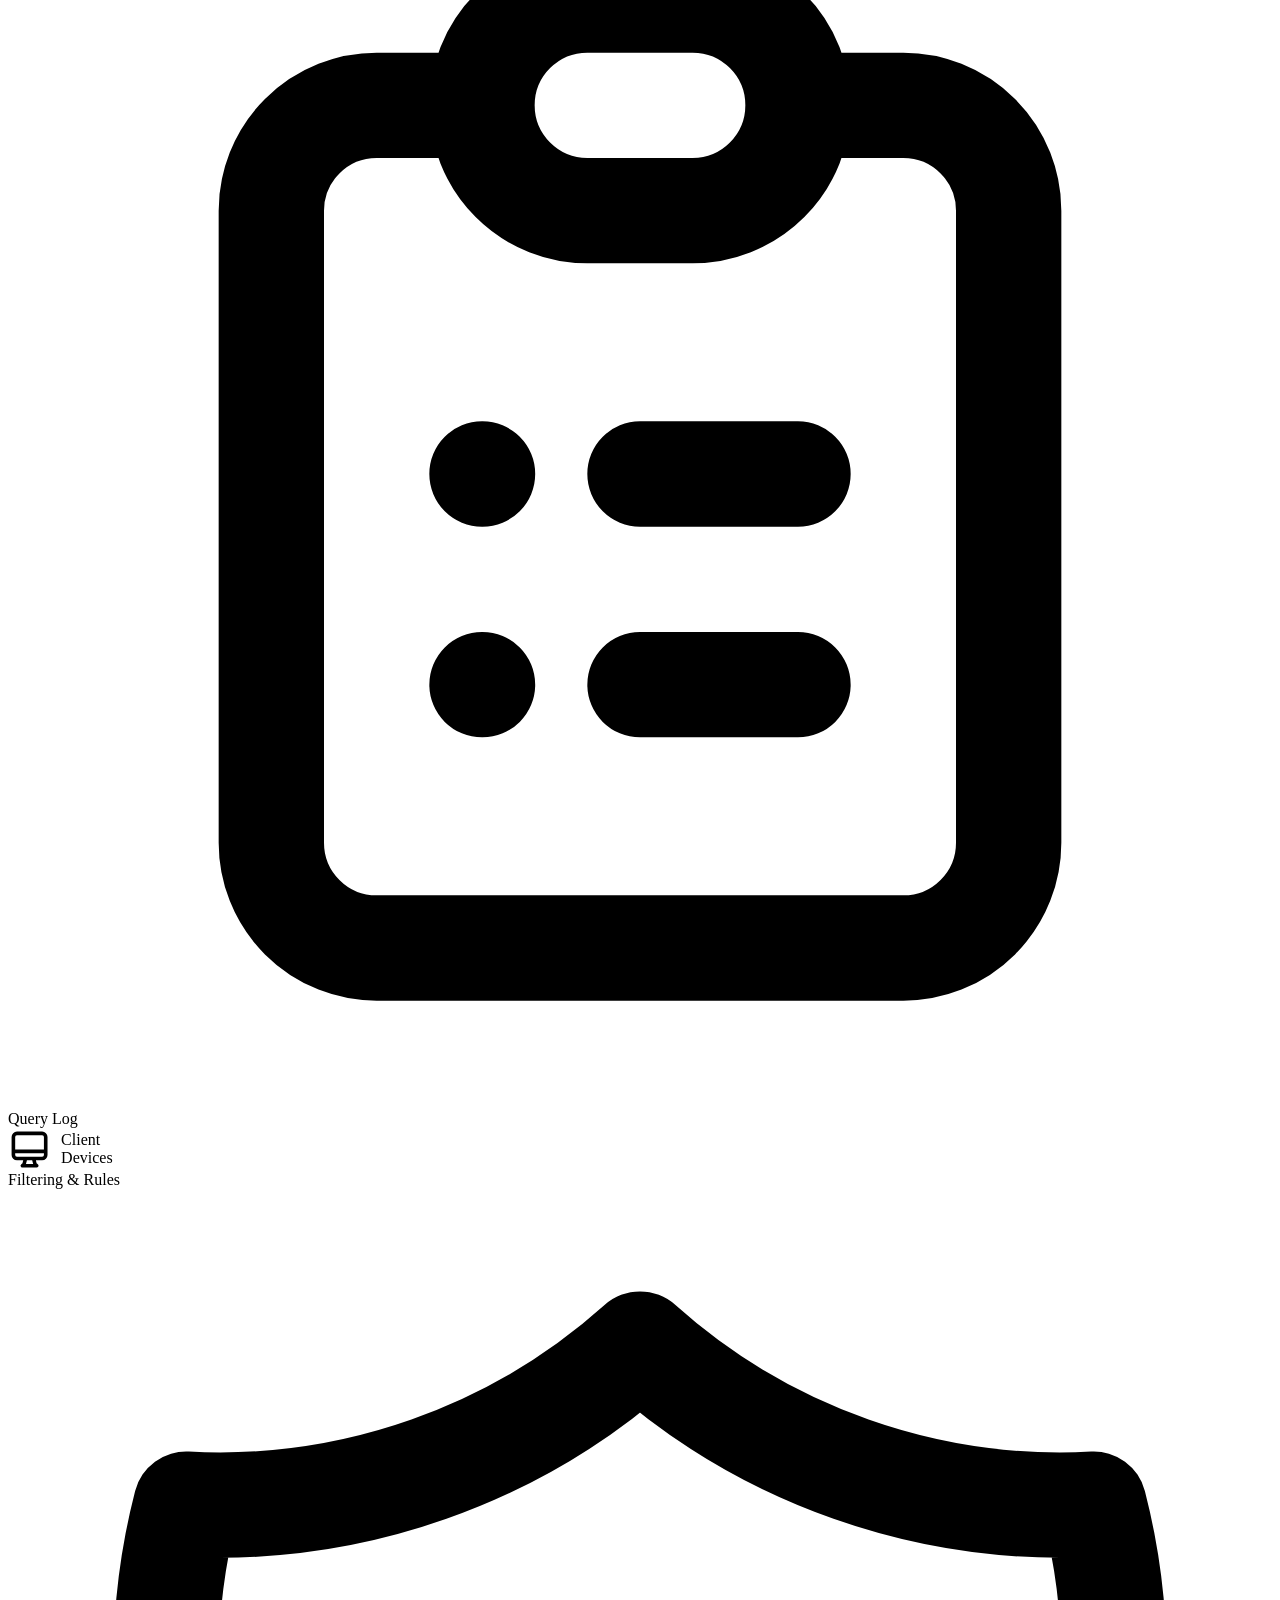
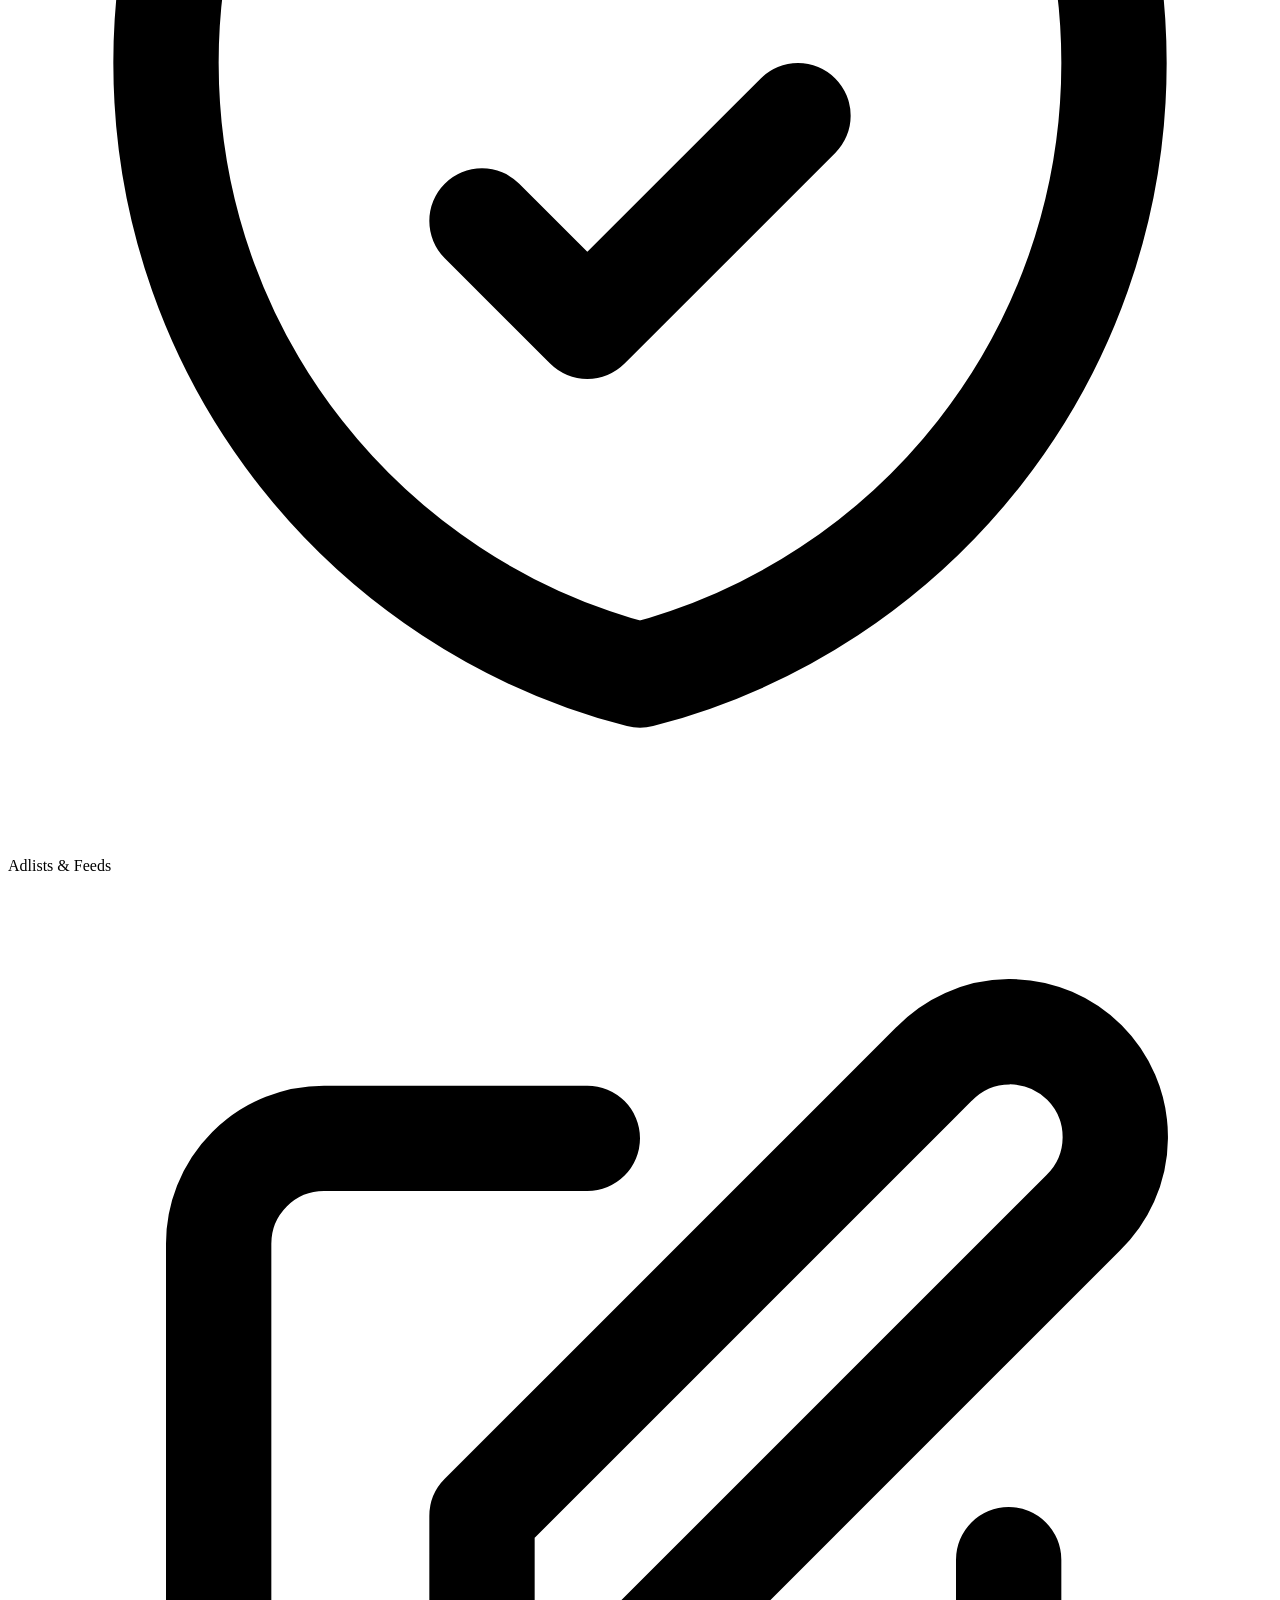
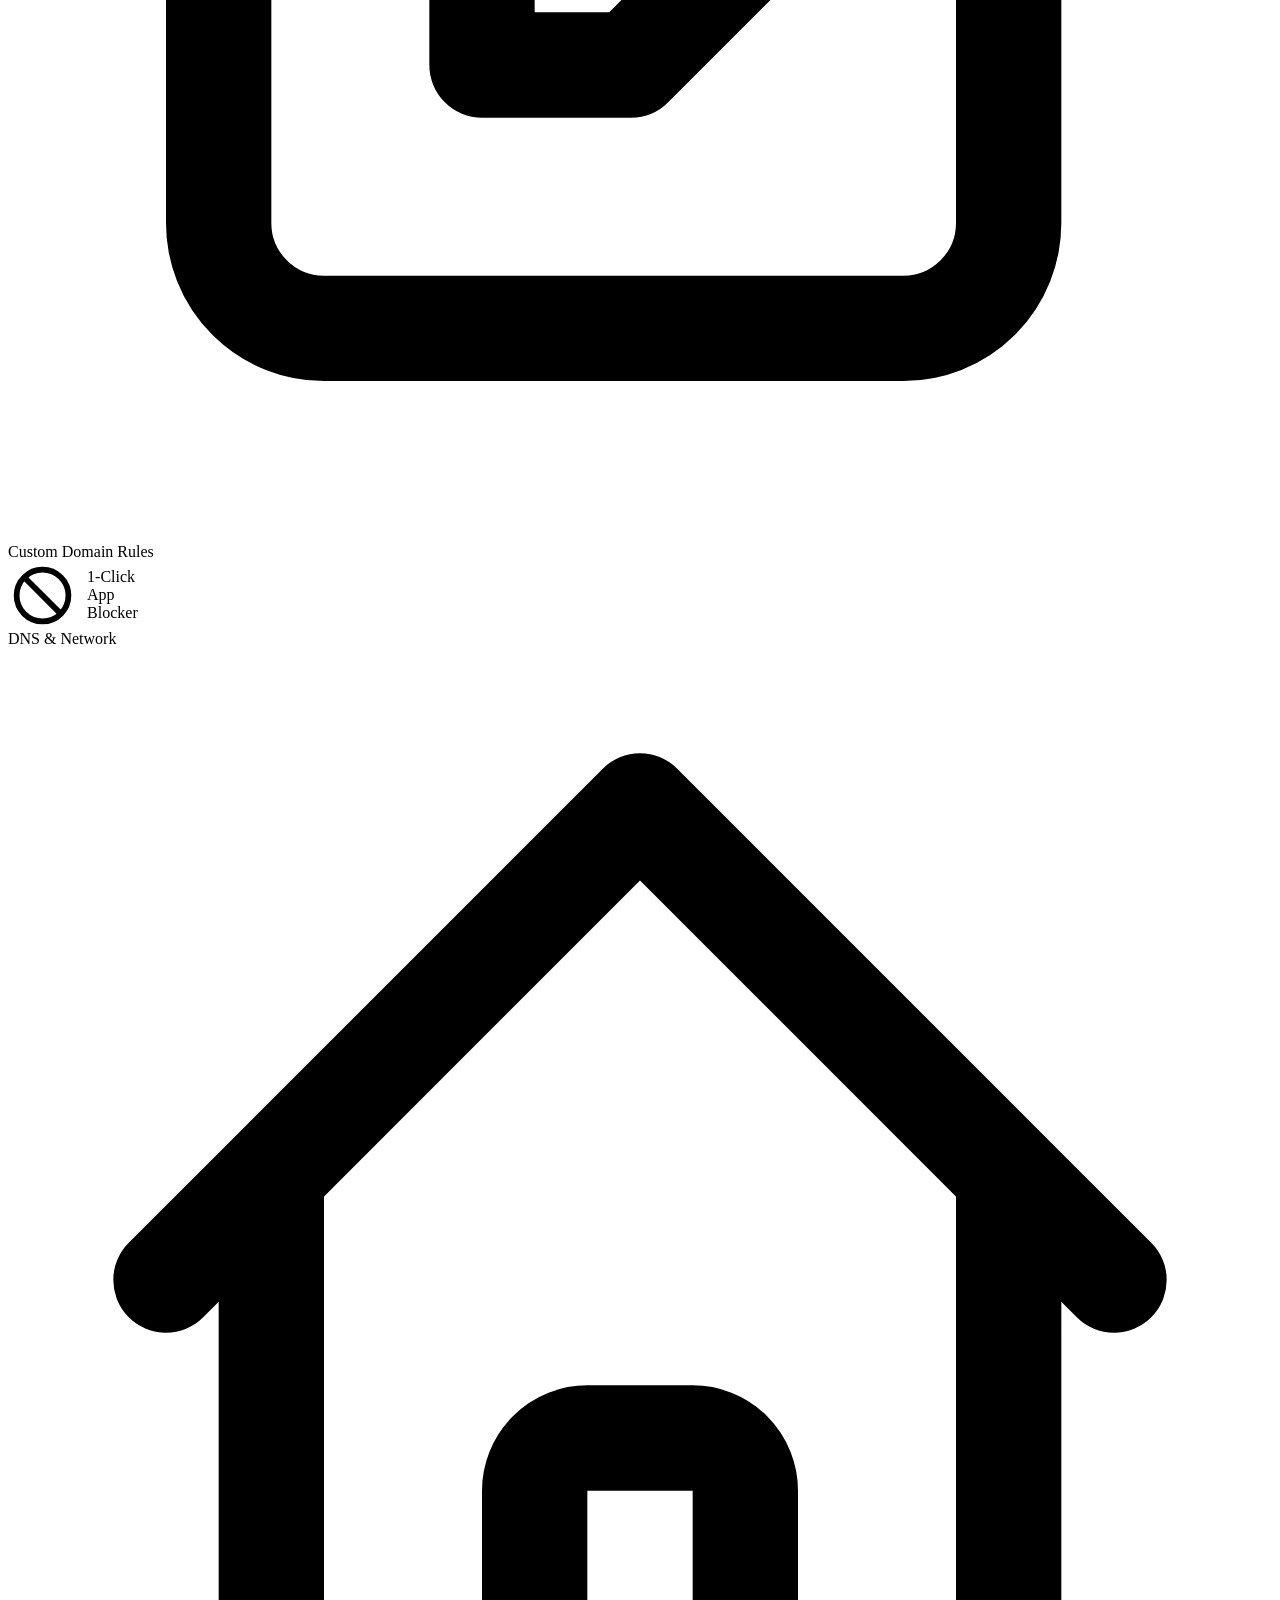
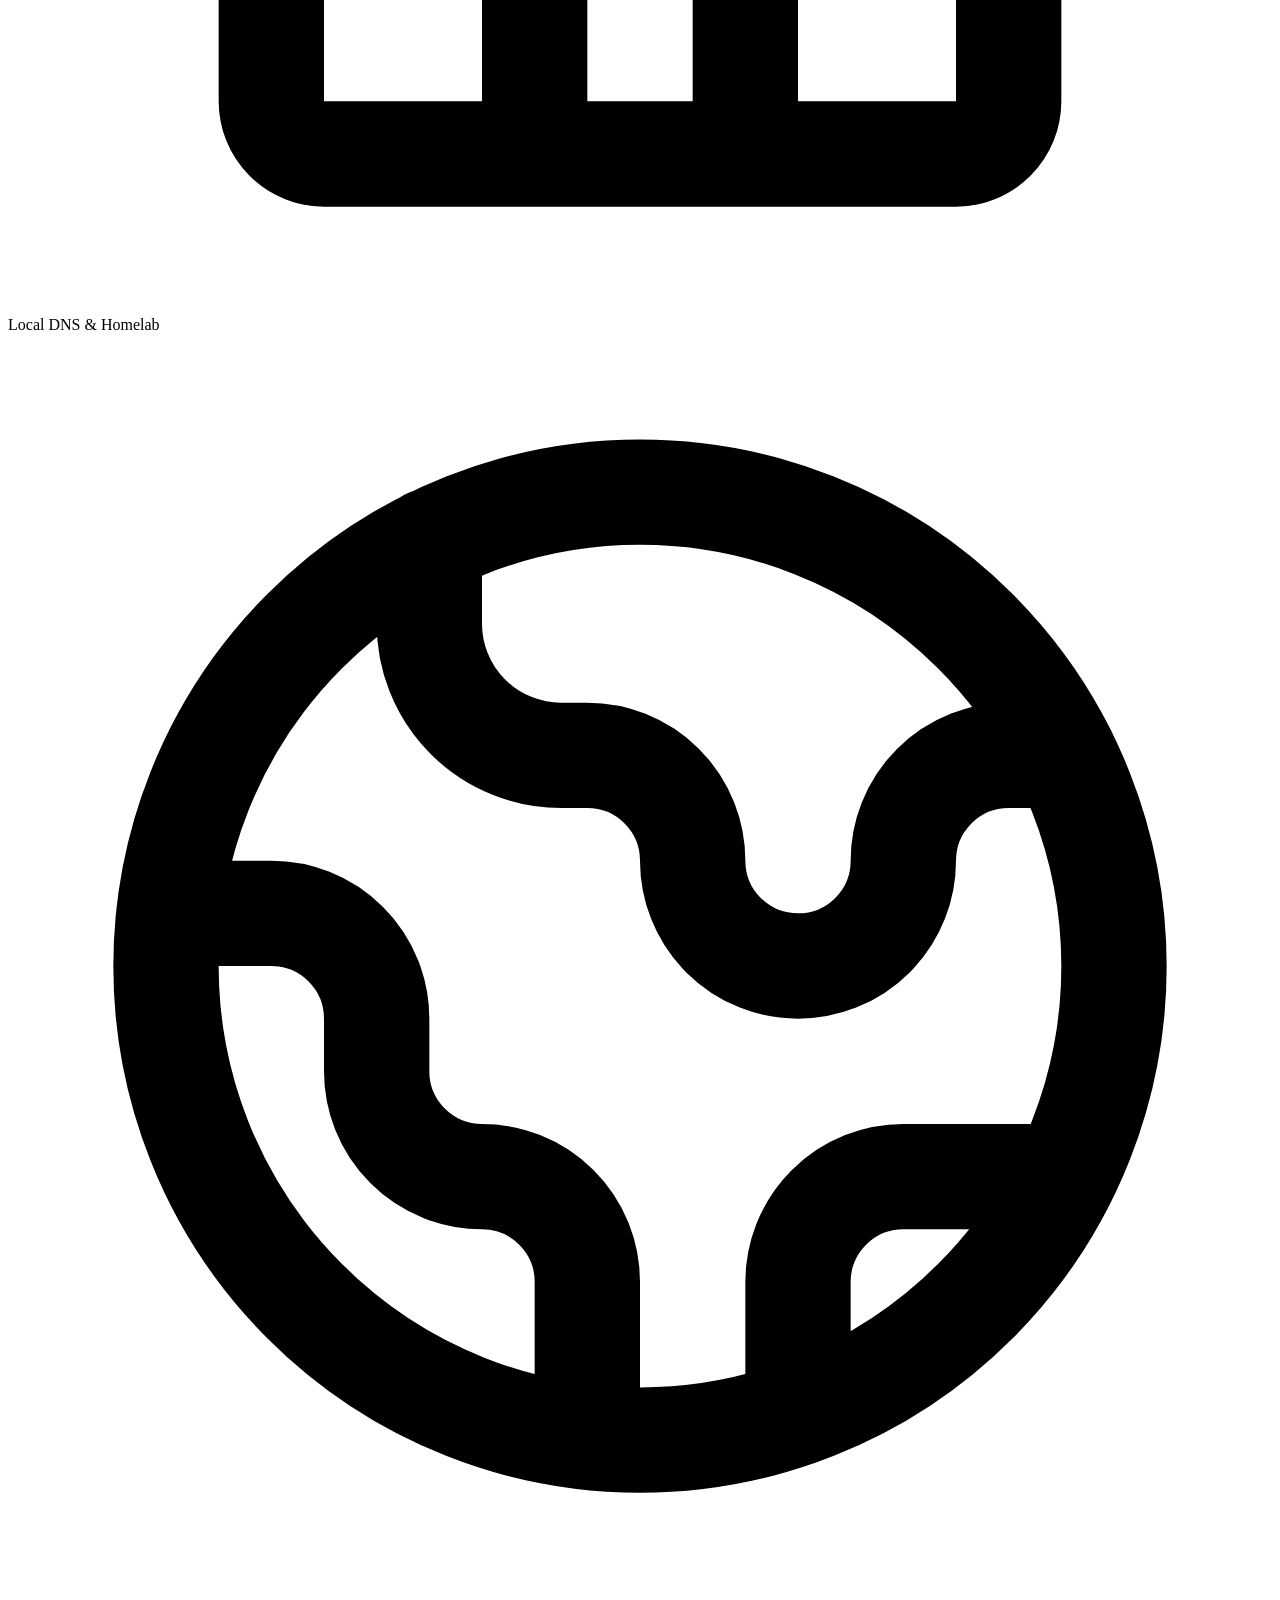
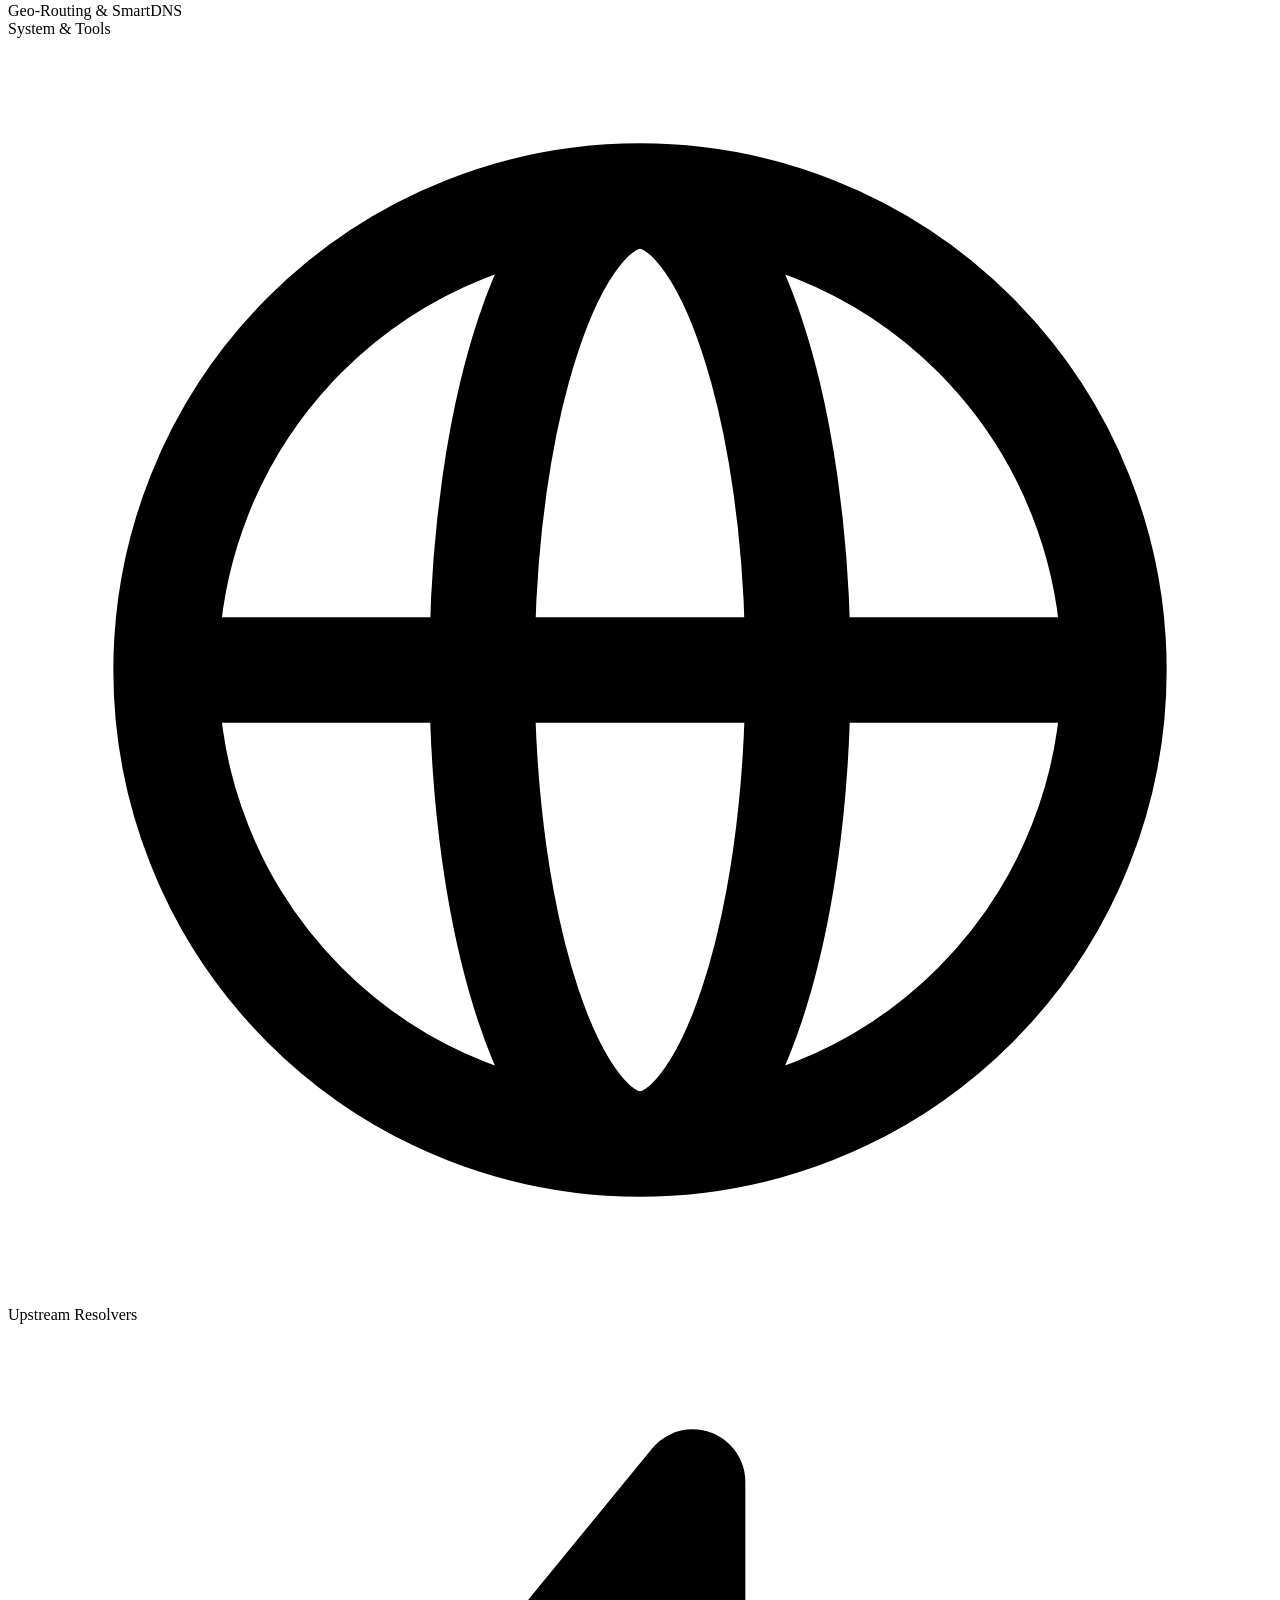
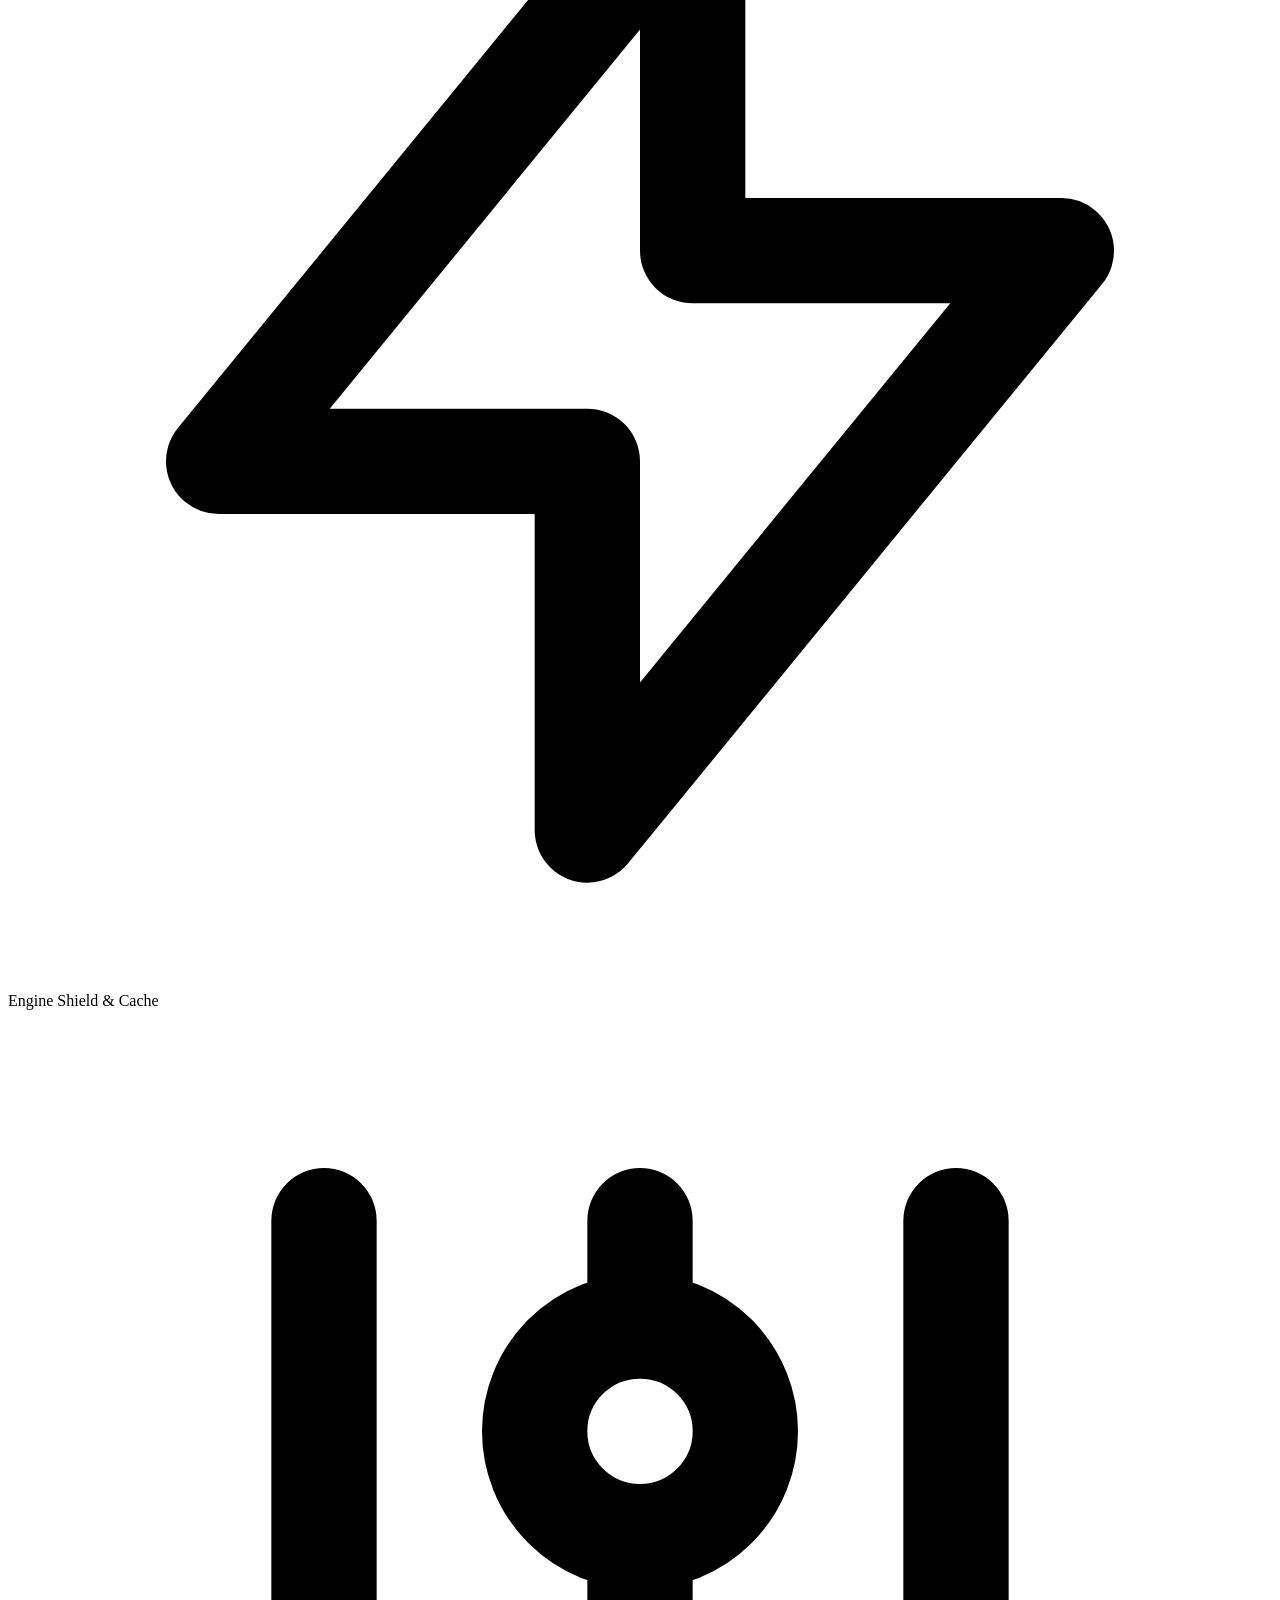
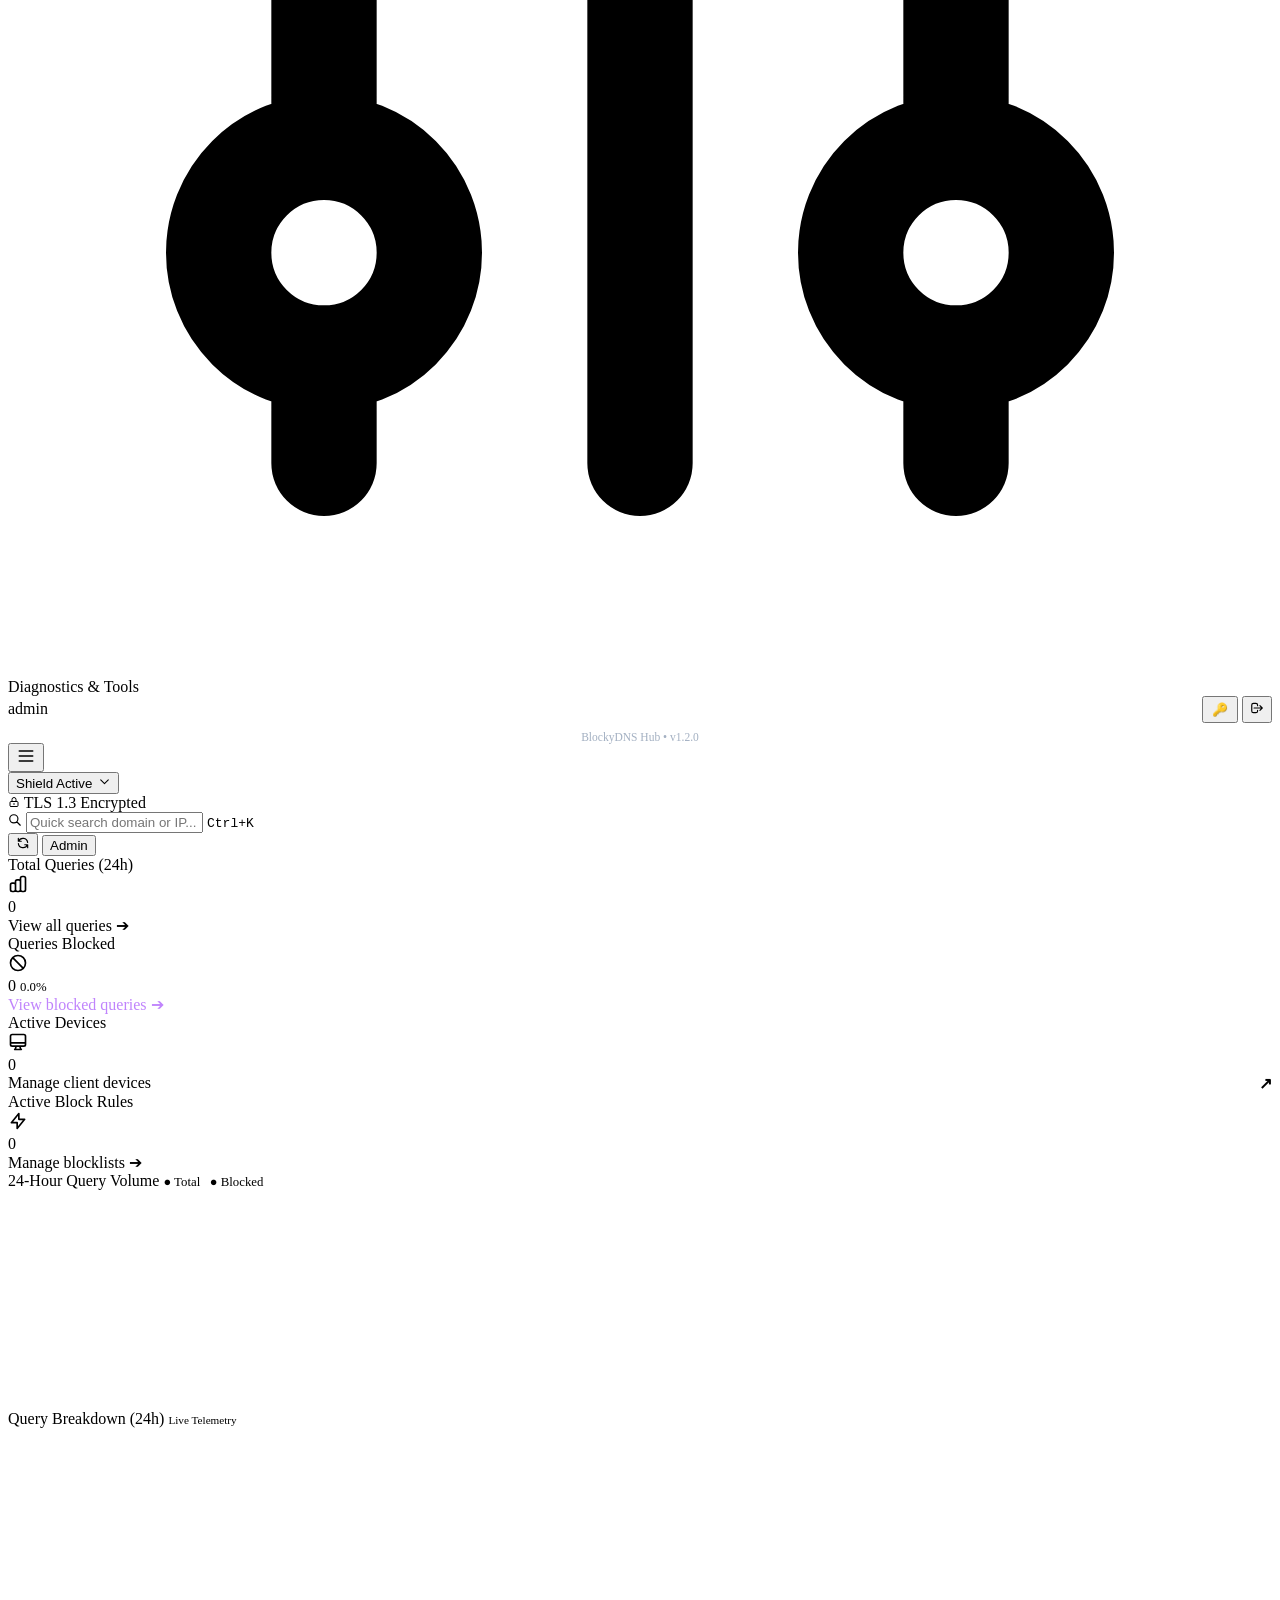
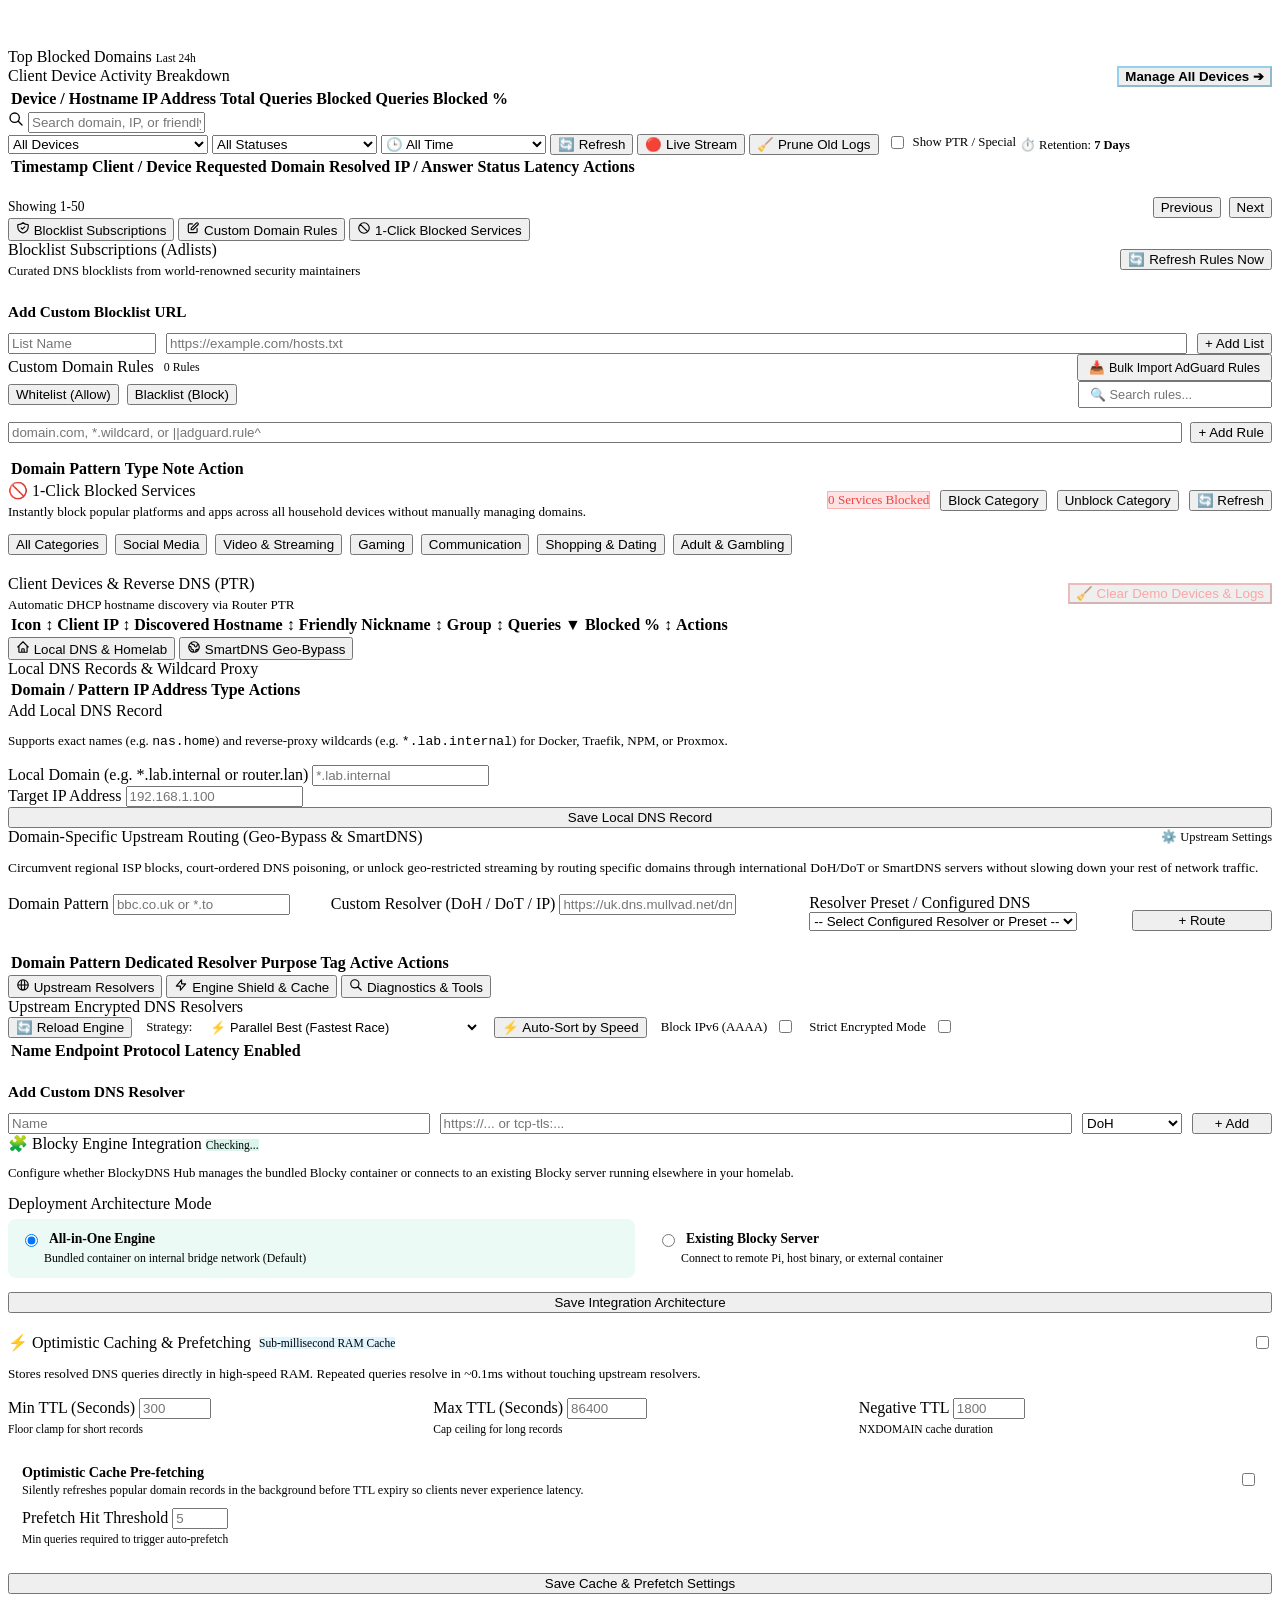
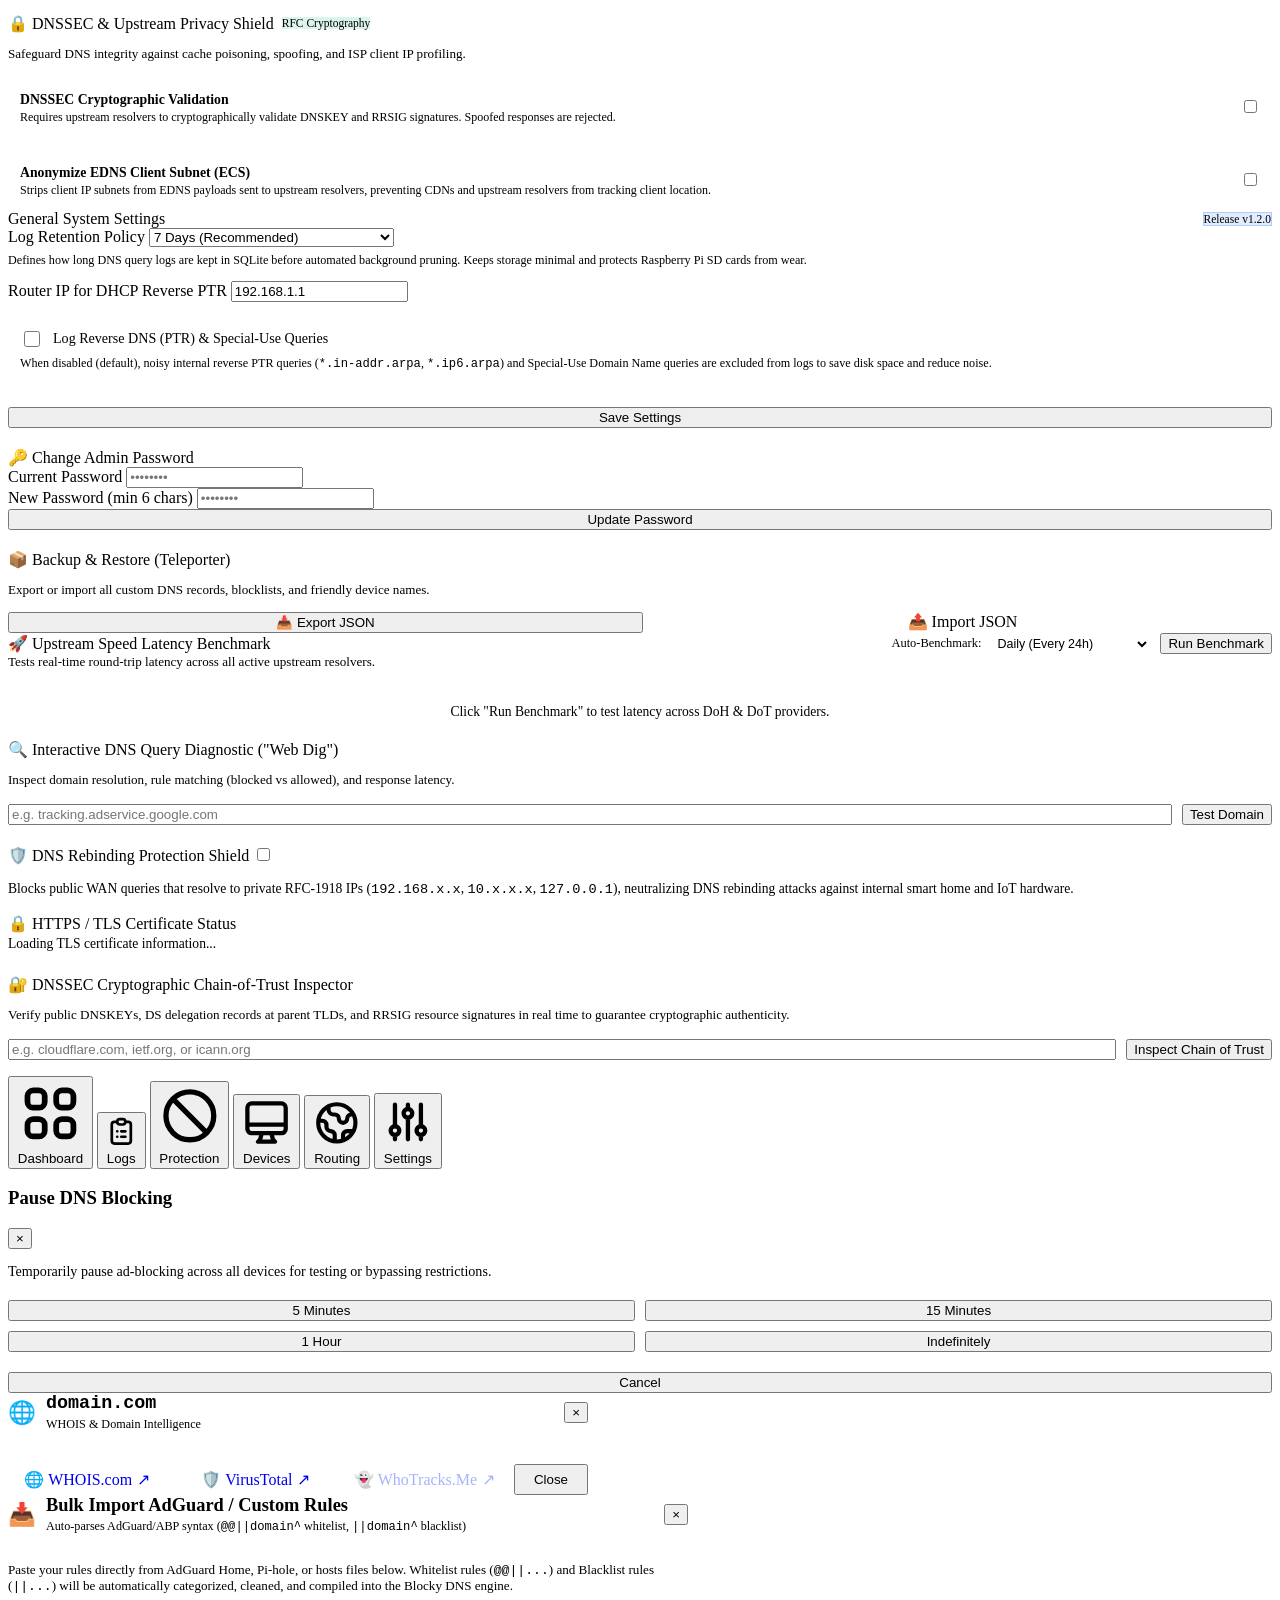
==== commit a7308f68: "feat: add complete frontend and backend implementation for BlockyDNS management hub" ====
--- a/public/index.html
+++ b/public/index.html
@@ -4,7 +4,8 @@
   <meta charset="UTF-8">
   <meta name="viewport" content="width=device-width, initial-scale=1.0">
   <title>BlockyDNS Hub - Homelab DNS Manager</title>
-  <link rel="stylesheet" href="/css/style.css?v=12">
+  <link rel="icon" type="image/svg+xml" href="/favicon.svg">
+  <link rel="stylesheet" href="/css/style.css?v=13">
 </head>
 <body>
 
@@ -18,7 +19,7 @@
         <div class="brand-text">
           <div style="display: flex; align-items: center; gap: 6px;">
             <h2>BlockyDNS Hub</h2>
-            <span class="version-badge" style="font-size: 0.65rem; background: rgba(59, 130, 246, 0.2); color: #60a5fa; border: 1px solid rgba(59, 130, 246, 0.4); padding: 1px 5px; border-radius: 4px; font-weight: 600;">v1.1.1</span>
+            <span class="version-badge" style="font-size: 0.65rem; background: rgba(59, 130, 246, 0.2); color: #60a5fa; border: 1px solid rgba(59, 130, 246, 0.4); padding: 1px 5px; border-radius: 4px; font-weight: 600;">v1.2.0</span>
           </div>
           <span>Homelab DNS</span>
         </div>
@@ -26,8 +27,8 @@
       </div>
 
       <nav class="nav-menu">
-        <!-- PILLAR 1: MONITOR -->
-        <div class="nav-group-label">Monitor</div>
+        <!-- PILLAR 1: ACTIVITY & TRAFFIC -->
+        <div class="nav-group-label">Activity & Traffic</div>
         <a id="navDashboard" class="nav-item active" onclick="switchView('dashboard')">
           <svg fill="none" stroke="currentColor" viewBox="0 0 24 24"><path stroke-linecap="round" stroke-linejoin="round" stroke-width="2" d="M4 6a2 2 0 012-2h2a2 2 0 012 2v2a2 2 0 01-2 2H6a2 2 0 01-2-2V6zM14 6a2 2 0 012-2h2a2 2 0 012 2v2a2 2 0 01-2 2h-2a2 2 0 01-2-2V6zM4 16a2 2 0 012-2h2a2 2 0 012 2v2a2 2 0 01-2 2H6a2 2 0 01-2-2v-2zM14 16a2 2 0 012-2h2a2 2 0 012 2v2a2 2 0 01-2 2h-2a2 2 0 01-2-2v-2z"></path></svg>
           <span>Overview</span>
@@ -35,6 +36,13 @@
         <a id="navQueryLog" class="nav-item" onclick="switchView('queryLog')">
           <svg fill="none" stroke="currentColor" viewBox="0 0 24 24"><path stroke-linecap="round" stroke-linejoin="round" stroke-width="2" d="M9 5H7a2 2 0 00-2 2v12a2 2 0 002 2h10a2 2 0 002-2V7a2 2 0 00-2-2h-2M9 5a2 2 0 002 2h2a2 2 0 002-2M9 5a2 2 0 012-2h2a2 2 0 012 2m-3 7h3m-3 4h3m-6-4h.01M9 16h.01"></path></svg>
           <span>Query Log</span>
+        </a>
+        <a id="navDevices" class="nav-item" onclick="switchView('devices')" style="display: flex; align-items: center; justify-content: space-between;">
+          <div style="display: flex; align-items: center; gap: 10px;">
+            <svg fill="none" stroke="currentColor" viewBox="0 0 24 24"><path stroke-linecap="round" stroke-linejoin="round" stroke-width="2" d="M9.75 17L9 20l-1 1h8l-1-1-.75-3M3 13h18M5 17h14a2 2 0 002-2V5a2 2 0 00-2-2H5a2 2 0 00-2 2v10a2 2 0 002 2z"></path></svg>
+            <span>Client Devices</span>
+          </div>
+          <span id="devicesNavBadge" class="badge-mini" style="font-size: 0.7rem; padding: 1px 6px; background: rgba(14, 165, 233, 0.2); color: #0ea5e9; border: 1px solid rgba(14, 165, 233, 0.4); border-radius: 10px; display: none;">0</span>
         </a>
 
         <!-- PILLAR 2: FILTERING & RULES -->
@@ -64,10 +72,6 @@
         <a id="navRoutingSmartDns" class="nav-item" onclick="switchView('routing', 'smartDns')">
           <svg fill="none" stroke="currentColor" viewBox="0 0 24 24"><path stroke-linecap="round" stroke-linejoin="round" stroke-width="2" d="M3.055 11H5a2 2 0 012 2v1a2 2 0 002 2 2 2 0 012 2v2.945M8 3.935V5.5A2.5 2.5 0 0010.5 8h.5a2 2 0 012 2 2 2 0 104 0 2 2 0 012-2h1.064M15 20.488V18a2 2 0 012-2h3.064M21 12a9 9 0 11-18 0 9 9 0 0118 0z"></path></svg>
           <span>Geo-Routing & SmartDNS</span>
-        </a>
-        <a id="navDevices" class="nav-item" onclick="switchView('devices')">
-          <svg fill="none" stroke="currentColor" viewBox="0 0 24 24"><path stroke-linecap="round" stroke-linejoin="round" stroke-width="2" d="M9.75 17L9 20l-1 1h8l-1-1-.75-3M3 13h18M5 17h14a2 2 0 002-2V5a2 2 0 00-2-2H5a2 2 0 00-2 2v10a2 2 0 002 2z"></path></svg>
-          <span>Client Devices</span>
         </a>
 
         <!-- PILLAR 4: SYSTEM & TOOLS -->
@@ -102,7 +106,7 @@
           </div>
         </div>
         <div style="margin-top: 8px; text-align: center; font-size: 0.72rem; color: #94a3b8; opacity: 0.85;">
-          BlockyDNS Hub &bull; <span>v1.1.1</span>
+          BlockyDNS Hub &bull; <span>v1.2.0</span>
         </div>
       </div>
 
@@ -227,7 +231,10 @@
                 </div>
               </div>
               <div class="kpi-value" id="kpiActiveDevices">0</div>
-              <div class="kpi-subtext" style="color: var(--accent-cyan);">Manage client devices ➔</div>
+              <div class="kpi-subtext" style="color: var(--accent-cyan); display: flex; align-items: center; justify-content: space-between;">
+                <span>Manage client devices</span>
+                <span style="font-size: 1rem; font-weight: bold;">↗</span>
+              </div>
             </div>
 
             <div class="card kpi-card amber" onclick="switchView('protection', 'adlists')" style="cursor: pointer;" title="View Active Block Rules">
@@ -284,11 +291,13 @@
             </div>
 
             <div class="card">
-              <div class="card-title">
+              <div class="card-title" style="display: flex; justify-content: space-between; align-items: center;">
                 <span>Client Device Activity Breakdown</span>
-                <button class="btn btn-secondary btn-sm" onclick="switchView('devices')">Manage Devices</button>
-              </div>
-              <div class="table-responsive">
+                <button class="btn btn-secondary btn-sm" onclick="switchView('devices')" style="border-color: rgba(14, 165, 233, 0.4); color: var(--accent-cyan); font-weight: 600;">
+                  Manage All Devices ➔
+                </button>
+              </div>
+              <div class="table-responsive table-scrollable" style="max-height: 420px; overflow-y: auto;">
                 <table class="modern-table">
                   <thead>
                     <tr>
@@ -535,14 +544,14 @@
               <table class="modern-table">
                 <thead>
                   <tr>
-                    <th>Icon</th>
-                    <th>Client IP</th>
-                    <th>Discovered Hostname</th>
-                    <th>Friendly Nickname</th>
-                    <th>Group</th>
-                    <th>Queries</th>
-                    <th>Blocked %</th>
-                    <th>Actions</th>
+                    <th class="desktop-only sortable-th" onclick="sortDevicesTable('icon')" title="Sort by Device Type">Icon <span class="sort-indicator" id="sortDevIcon">↕</span></th>
+                    <th class="desktop-only sortable-th" onclick="sortDevicesTable('client_ip')" title="Sort by Client IP">Client IP <span class="sort-indicator" id="sortDevIp">↕</span></th>
+                    <th class="desktop-only sortable-th" onclick="sortDevicesTable('hostname')" title="Sort by Hostname">Discovered Hostname <span class="sort-indicator" id="sortDevHost">↕</span></th>
+                    <th class="desktop-only sortable-th" onclick="sortDevicesTable('friendly_name')" title="Sort by Nickname">Friendly Nickname <span class="sort-indicator" id="sortDevFriendly">↕</span></th>
+                    <th class="desktop-only sortable-th" onclick="sortDevicesTable('group_name')" title="Sort by Policy Group">Group <span class="sort-indicator" id="sortDevGroup">↕</span></th>
+                    <th class="desktop-only sortable-th" onclick="sortDevicesTable('total_queries')" title="Sort by Total Queries">Queries <span class="sort-indicator" id="sortDevQueries">▼</span></th>
+                    <th class="desktop-only sortable-th" onclick="sortDevicesTable('blocked_percent')" title="Sort by Blocked Percentage">Blocked % <span class="sort-indicator" id="sortDevBlocked">↕</span></th>
+                    <th class="desktop-only">Actions</th>
                   </tr>
                 </thead>
                 <tbody id="devicesTableBody">
@@ -918,7 +927,7 @@
                 <div class="card">
                   <div class="card-title" style="display: flex; justify-content: space-between; align-items: center;">
                     <span>General System Settings</span>
-                    <span class="pill" style="font-size: 0.72rem; background: rgba(59, 130, 246, 0.15); color: var(--accent-cyan); border: 1px solid rgba(59, 130, 246, 0.3);">Release v1.1.1</span>
+                    <span class="pill" style="font-size: 0.72rem; background: rgba(59, 130, 246, 0.15); color: var(--accent-cyan); border: 1px solid rgba(59, 130, 246, 0.3);">Release v1.2.0</span>
                   </div>
 
                   <form onsubmit="handleSaveSettings(event)">
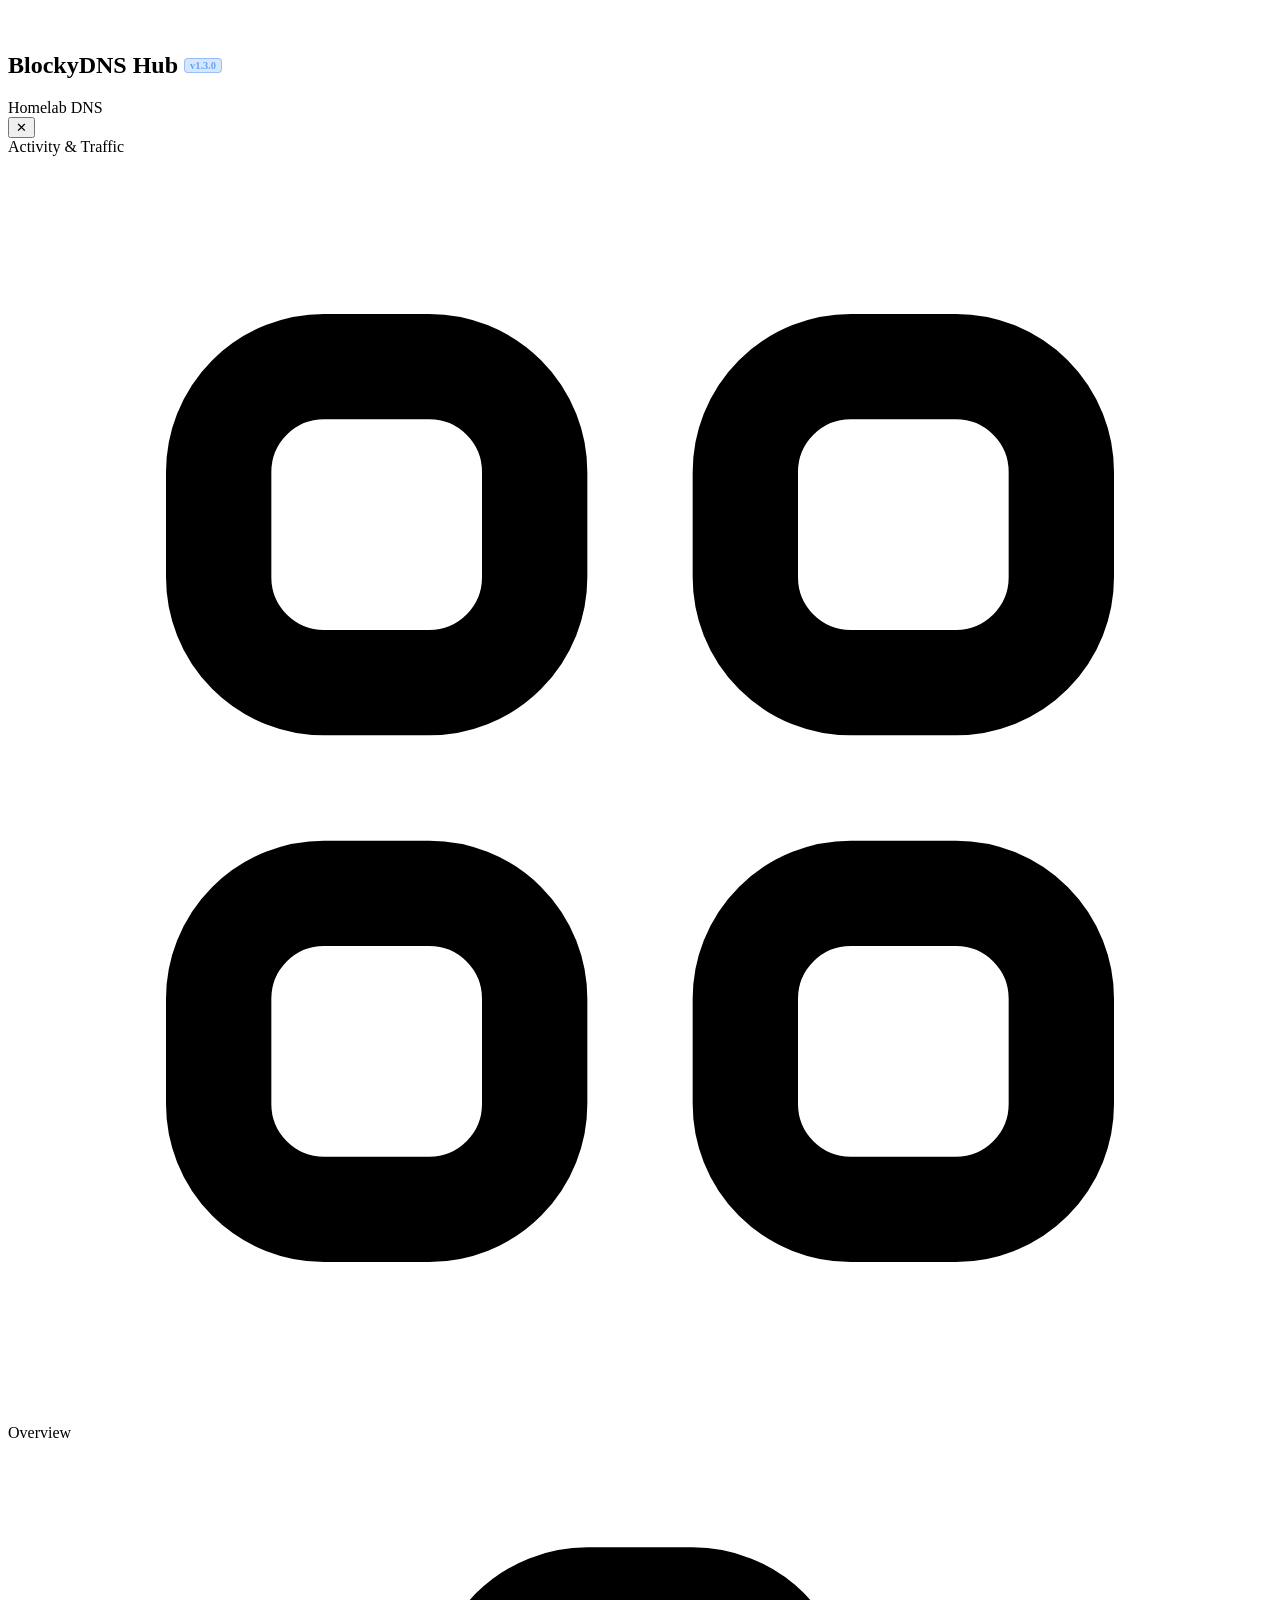
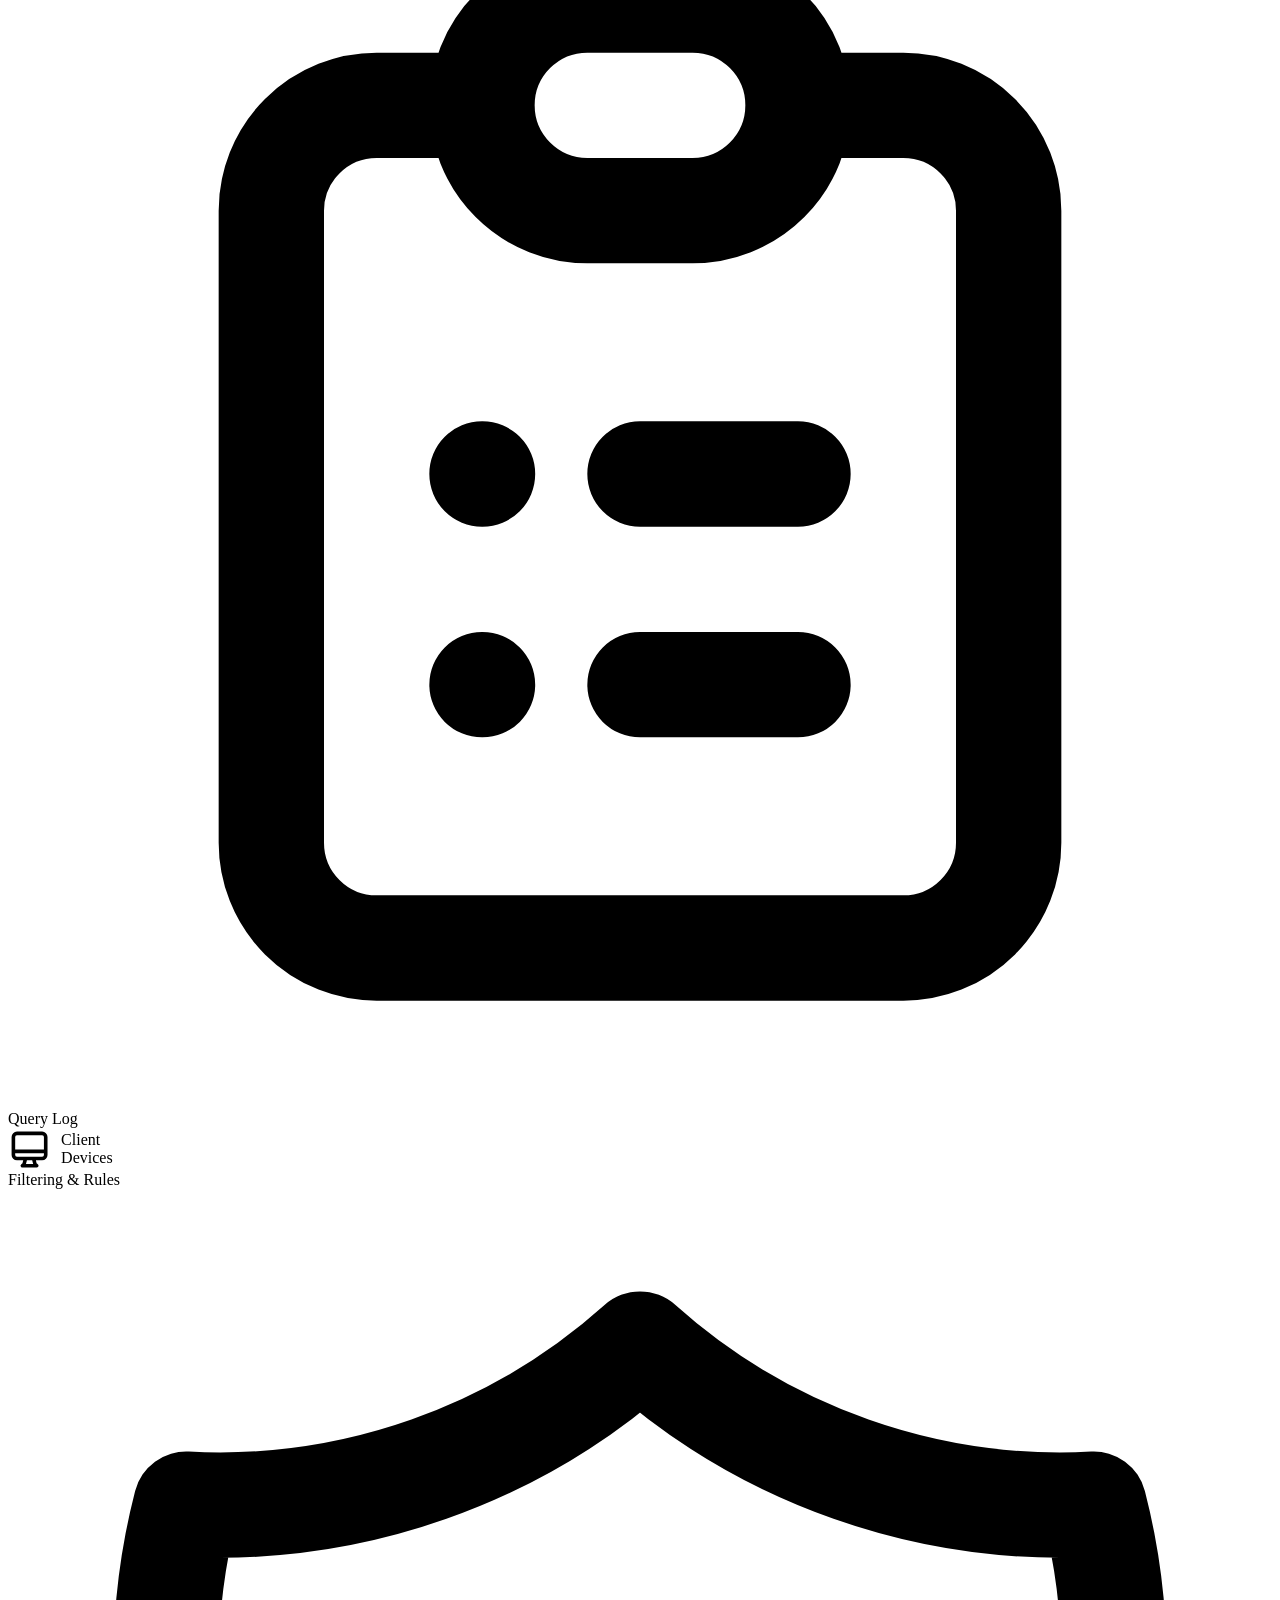
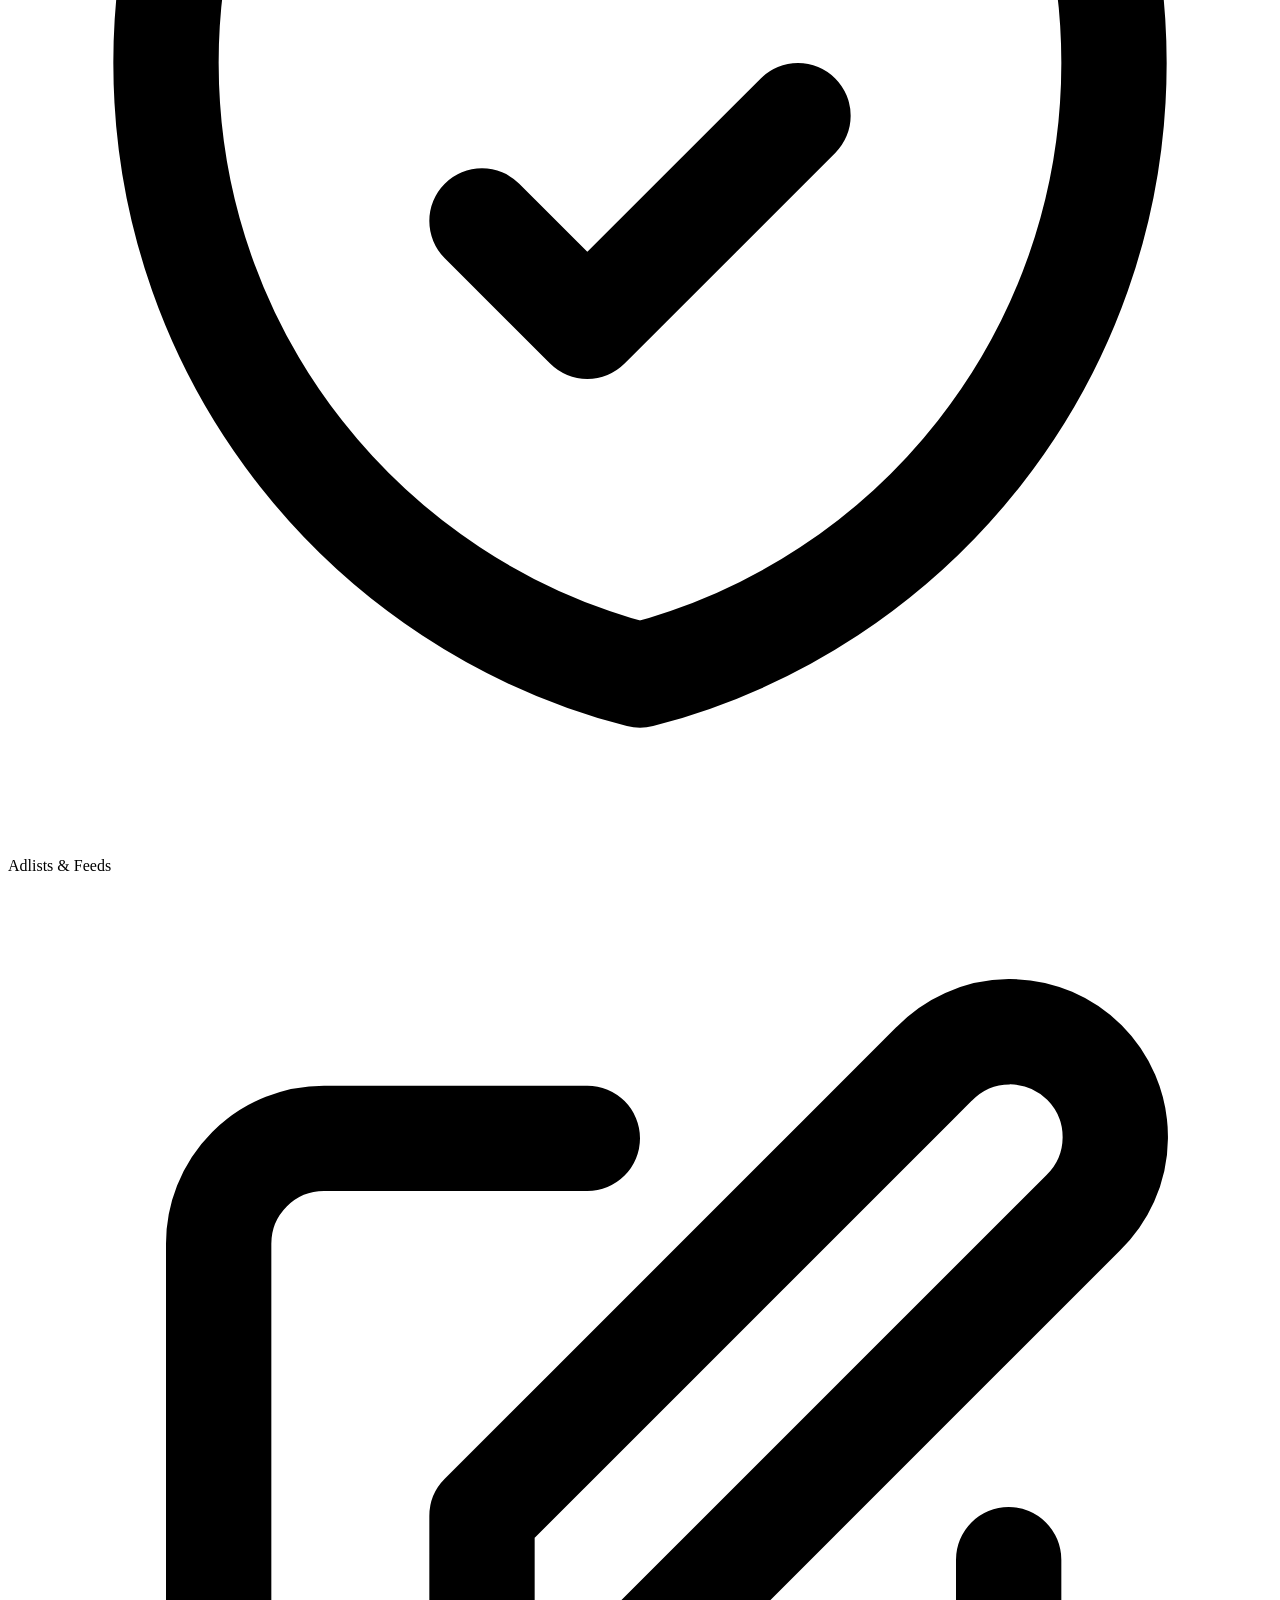
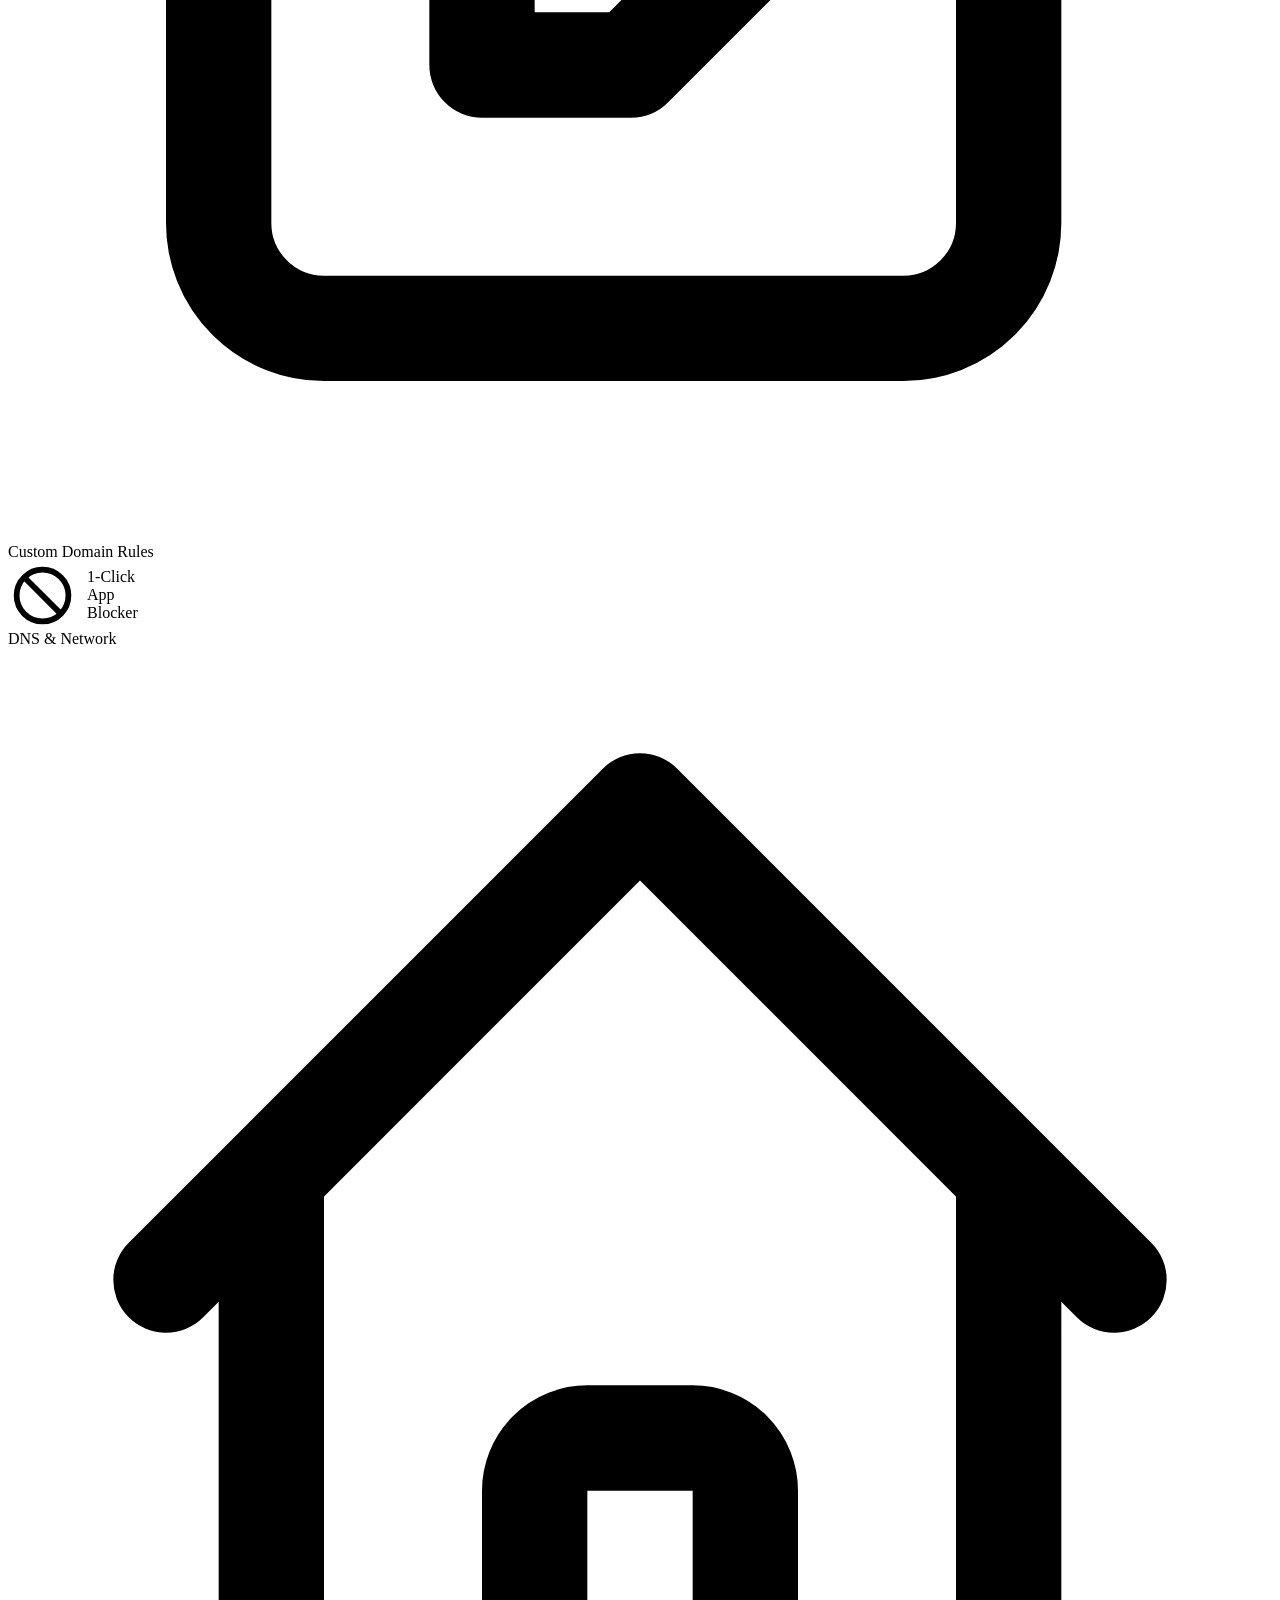
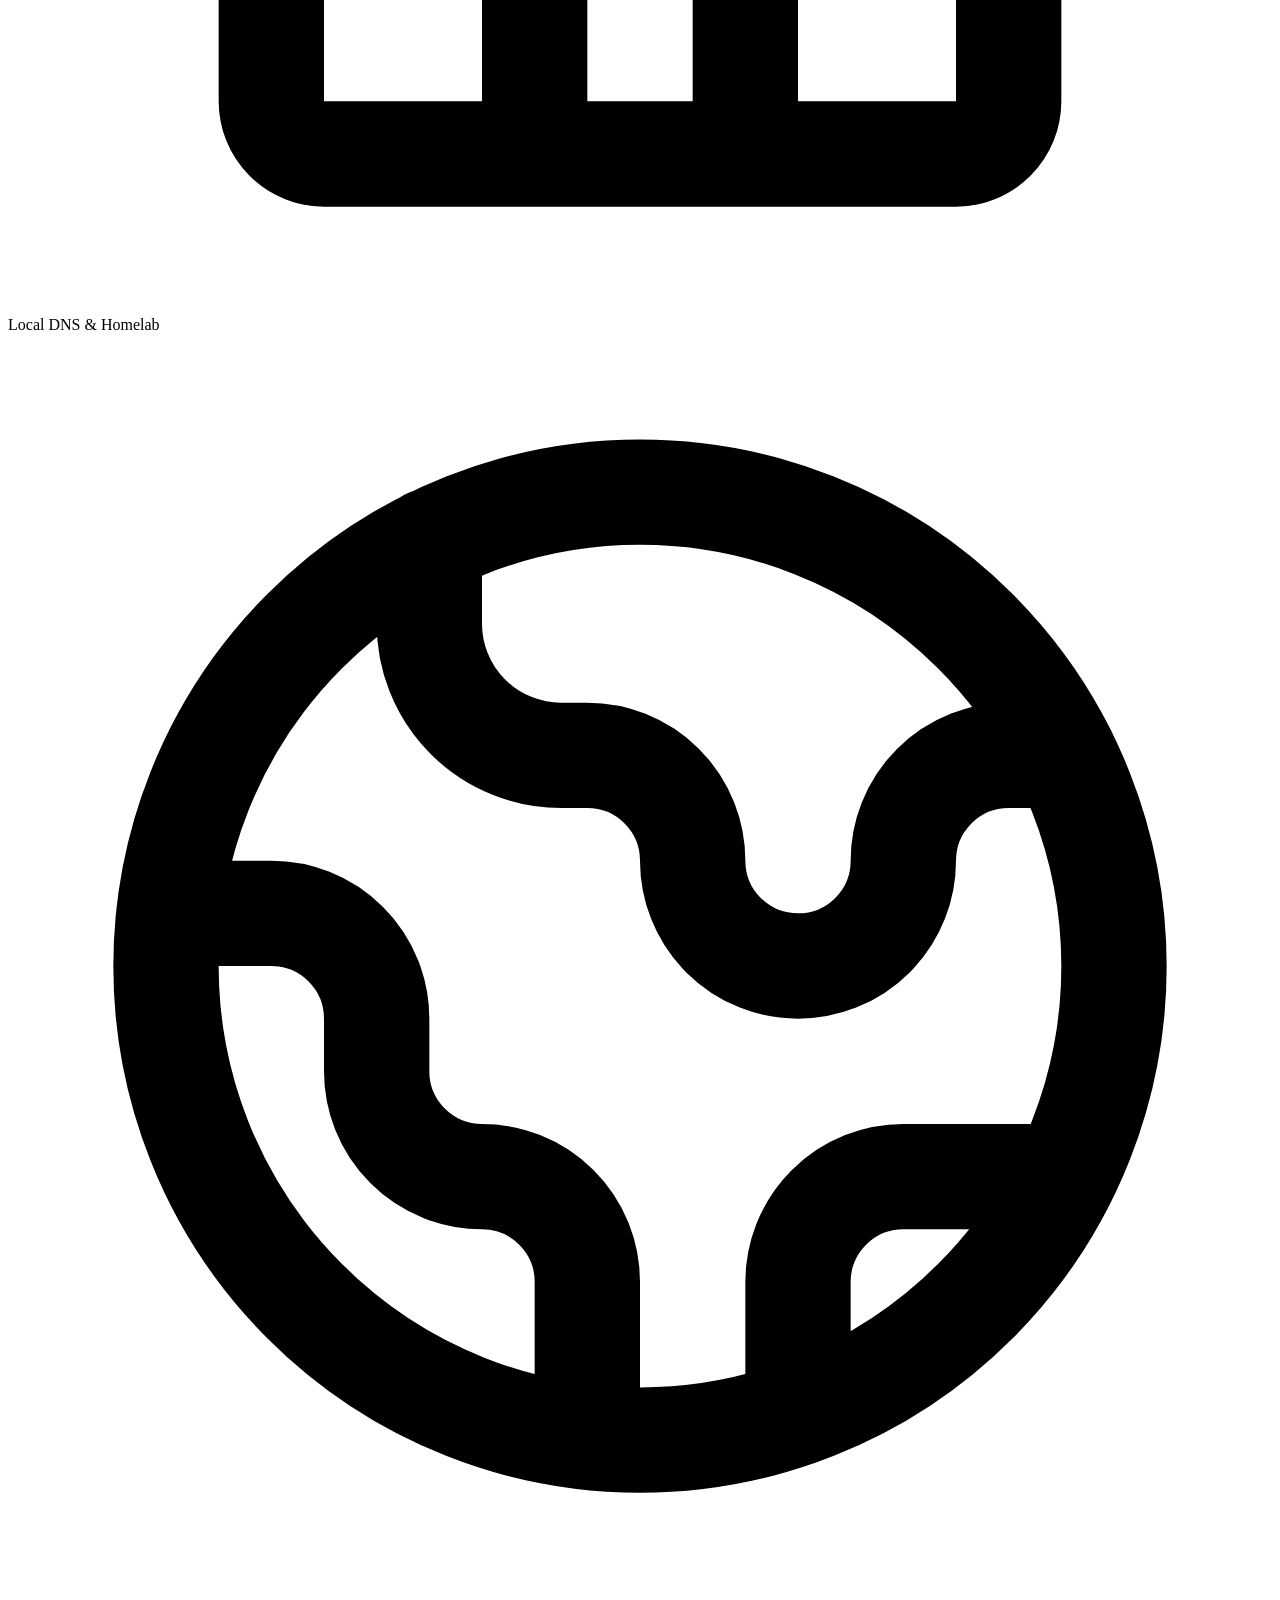
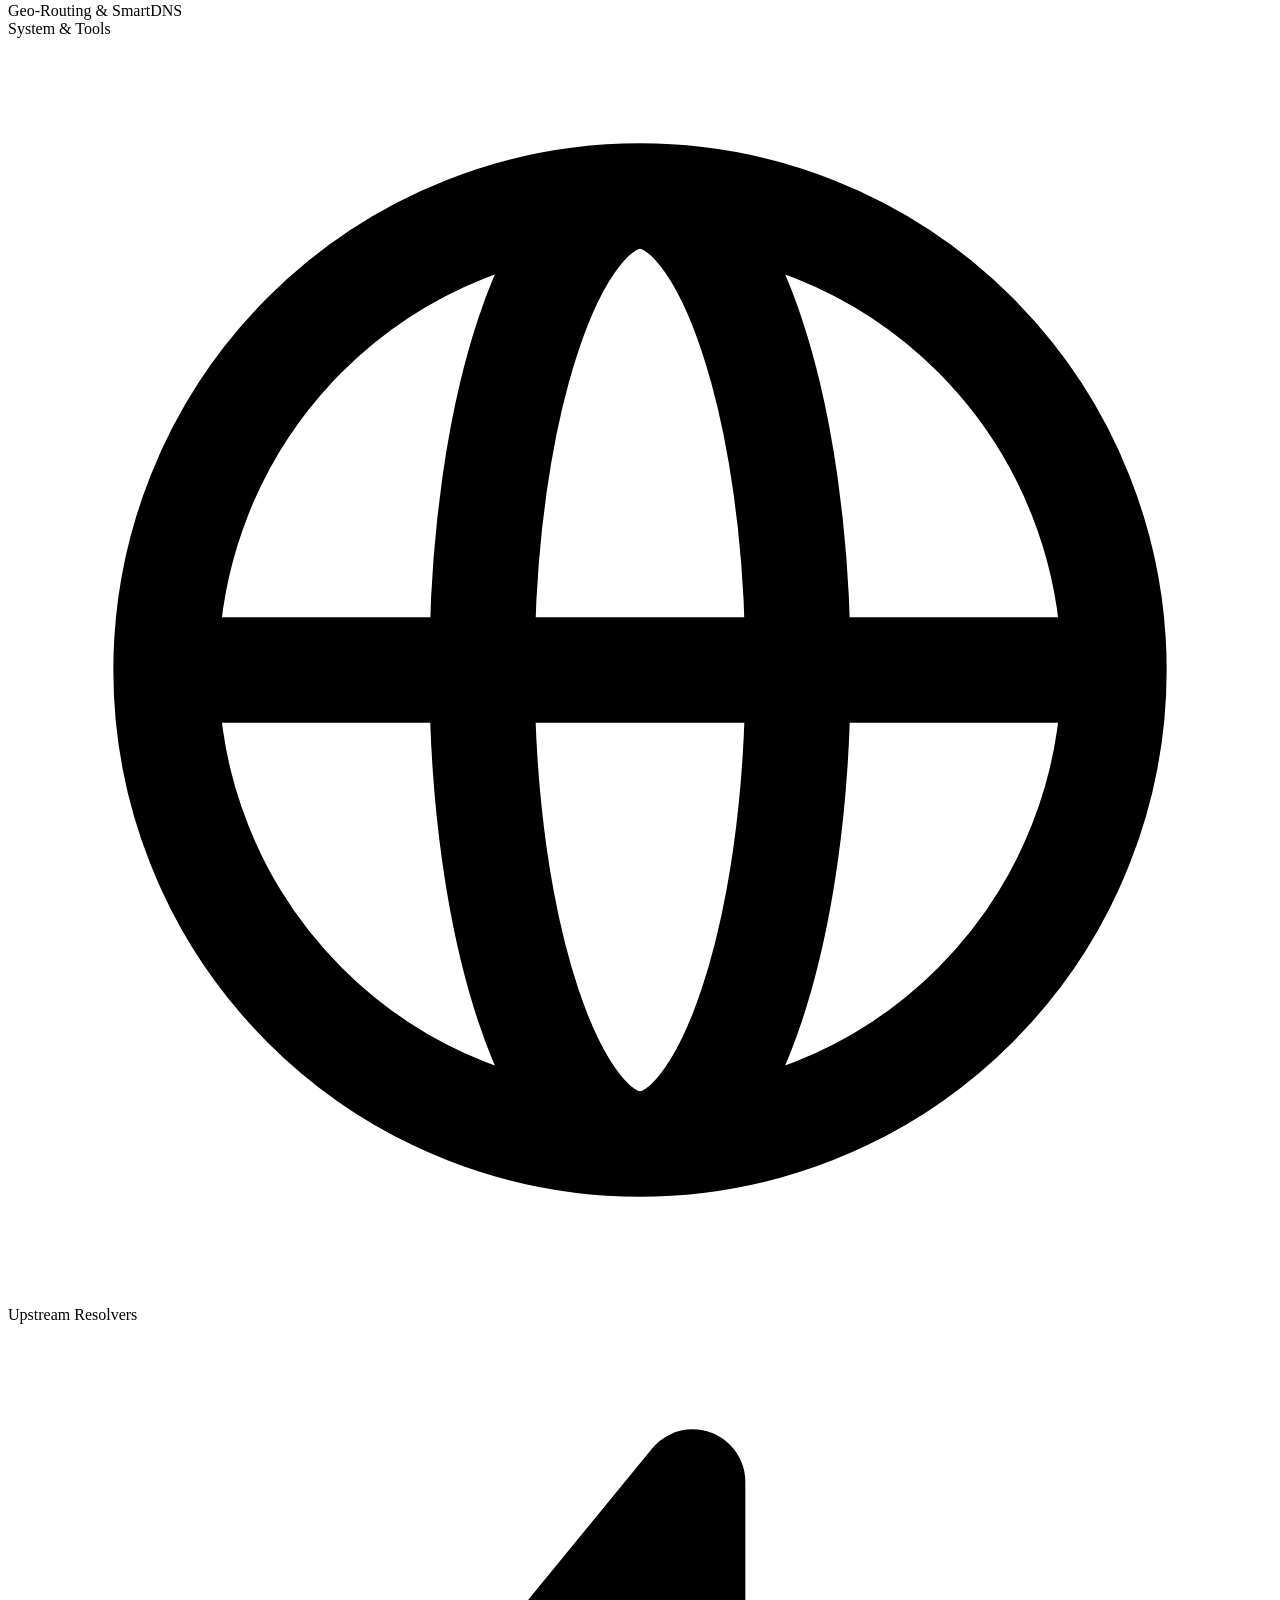
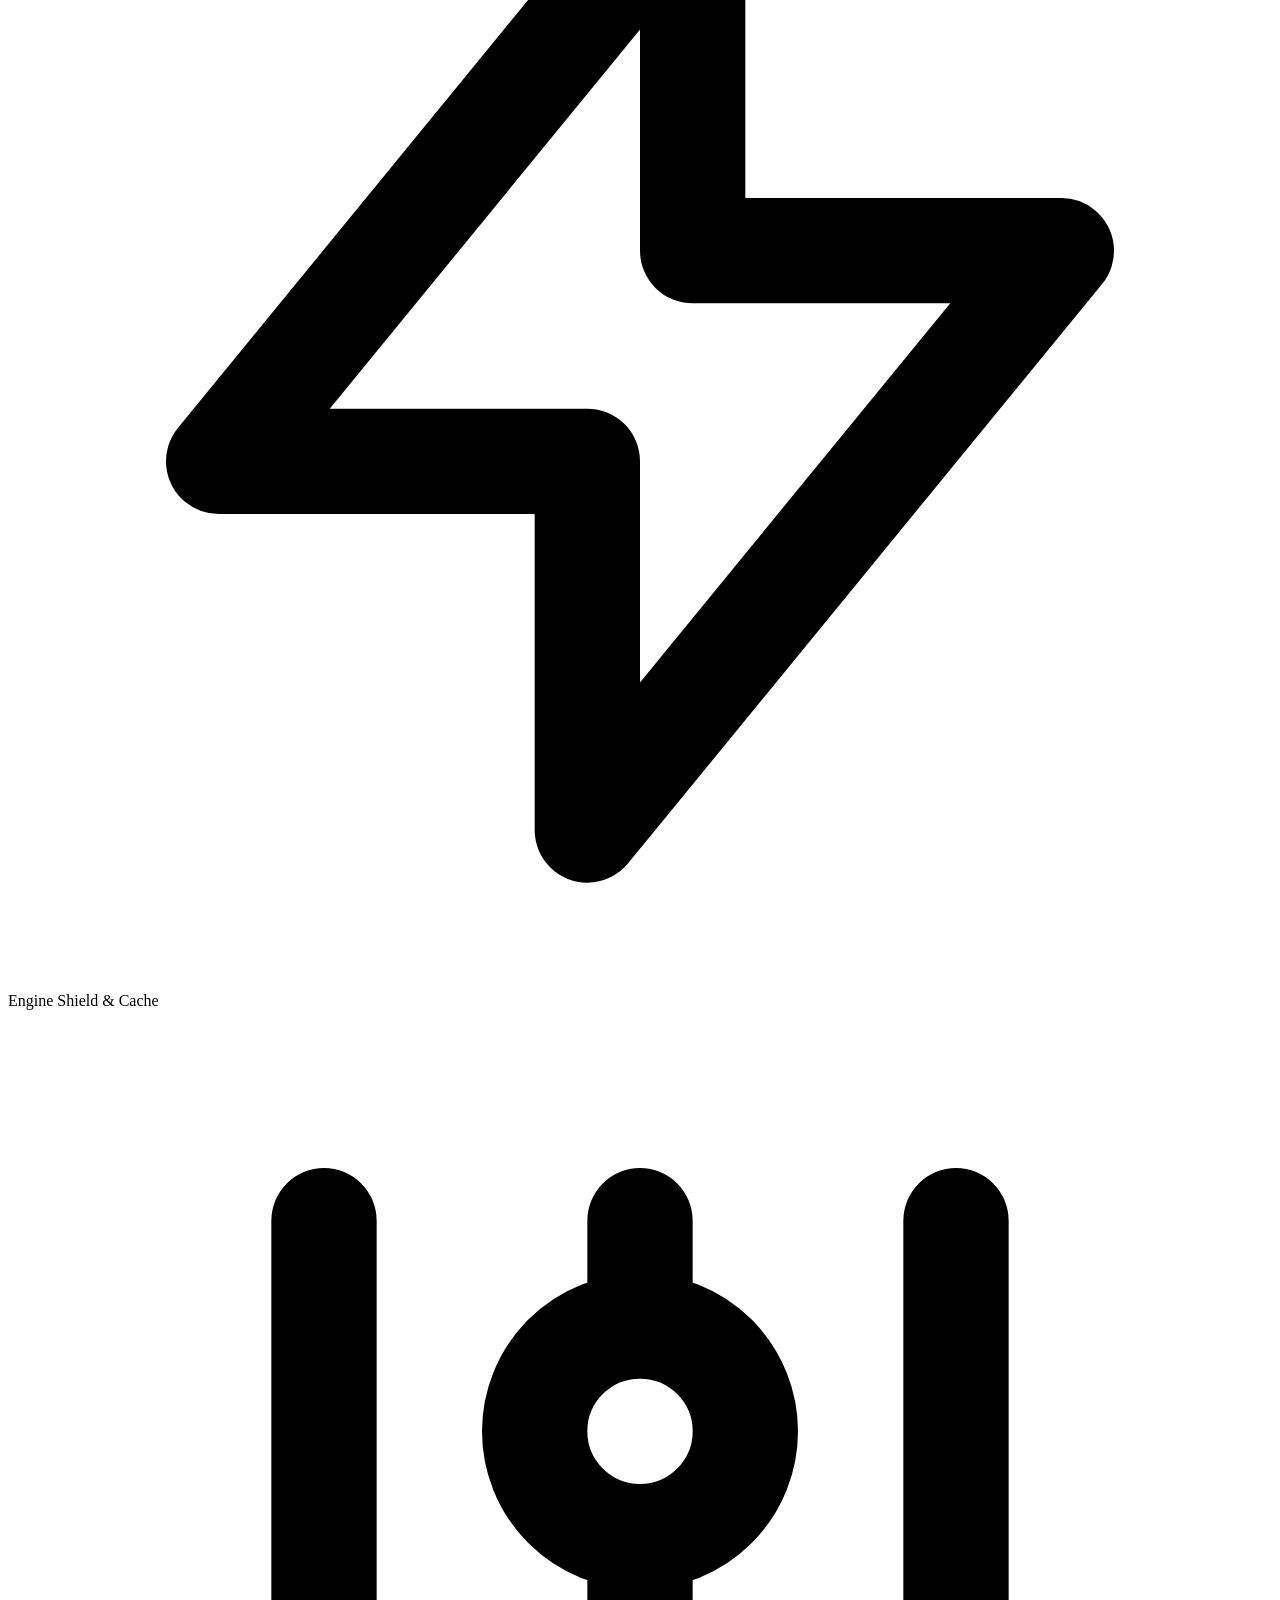
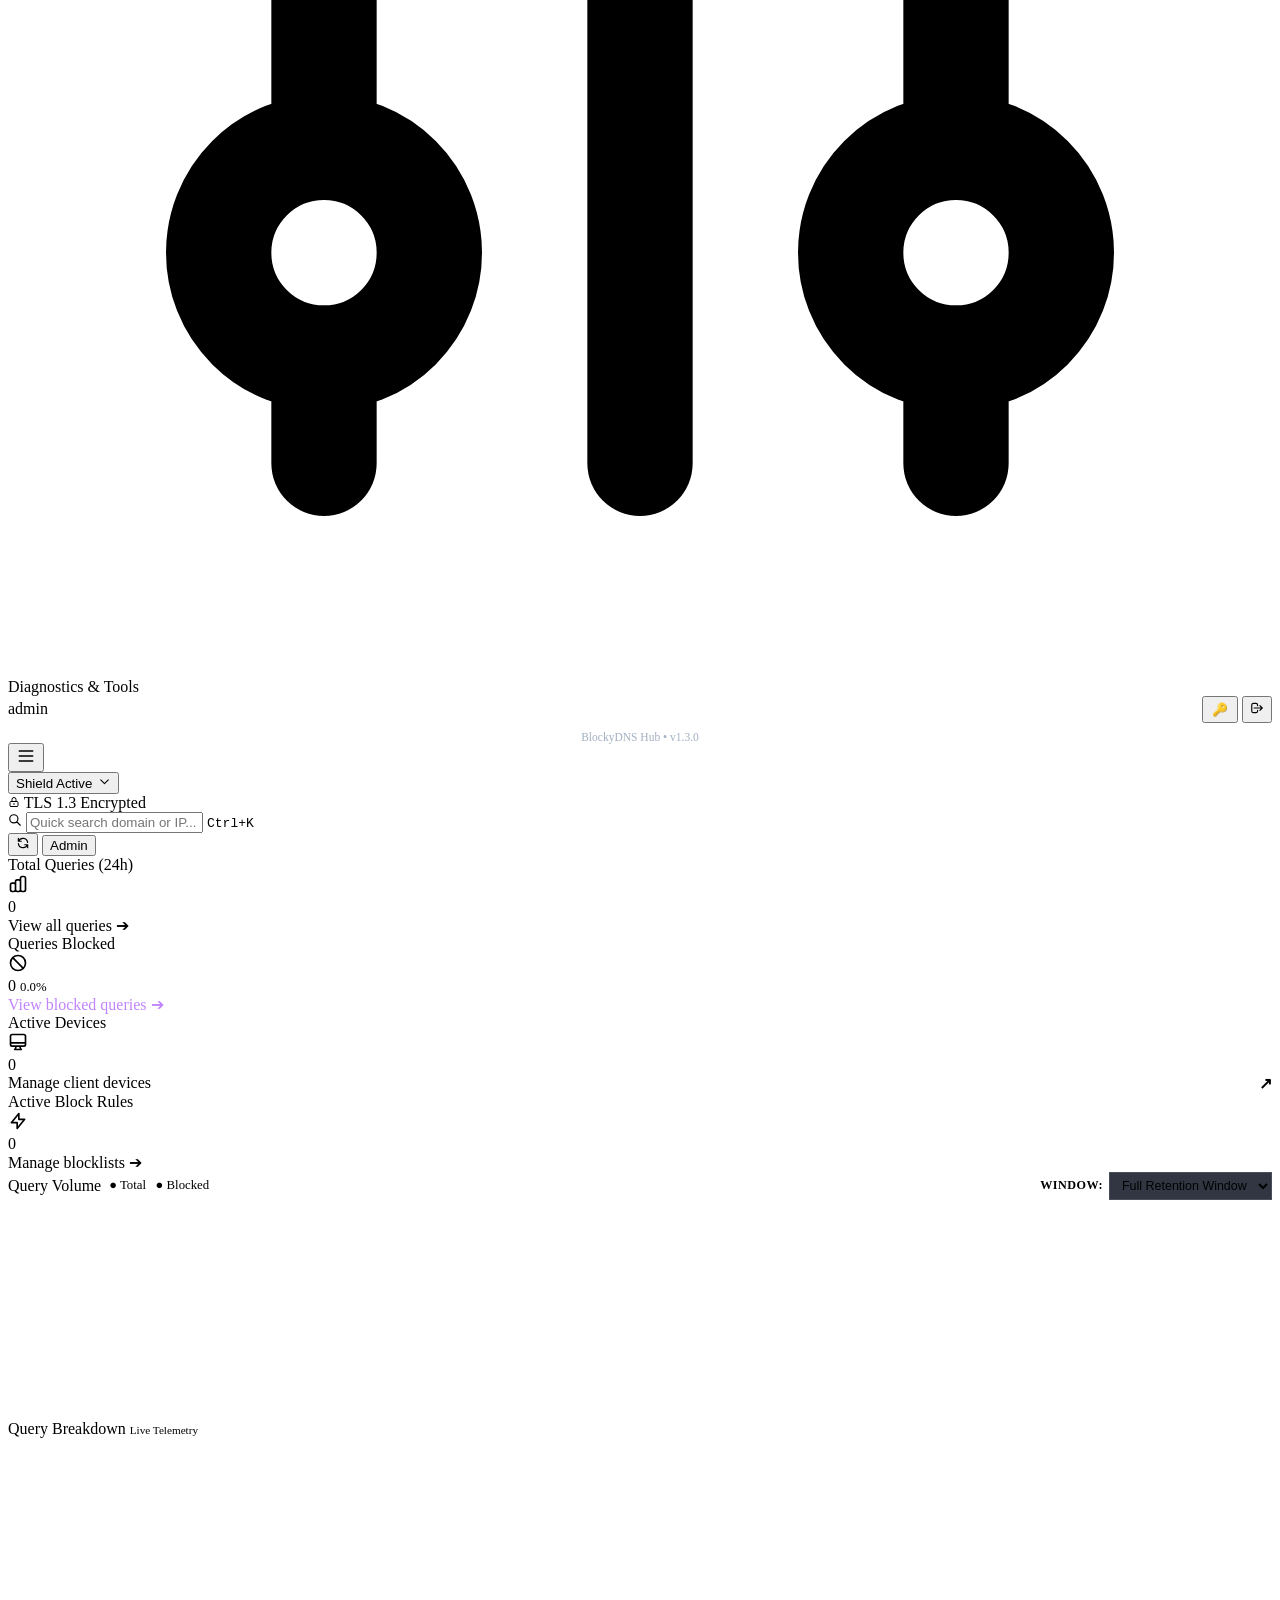
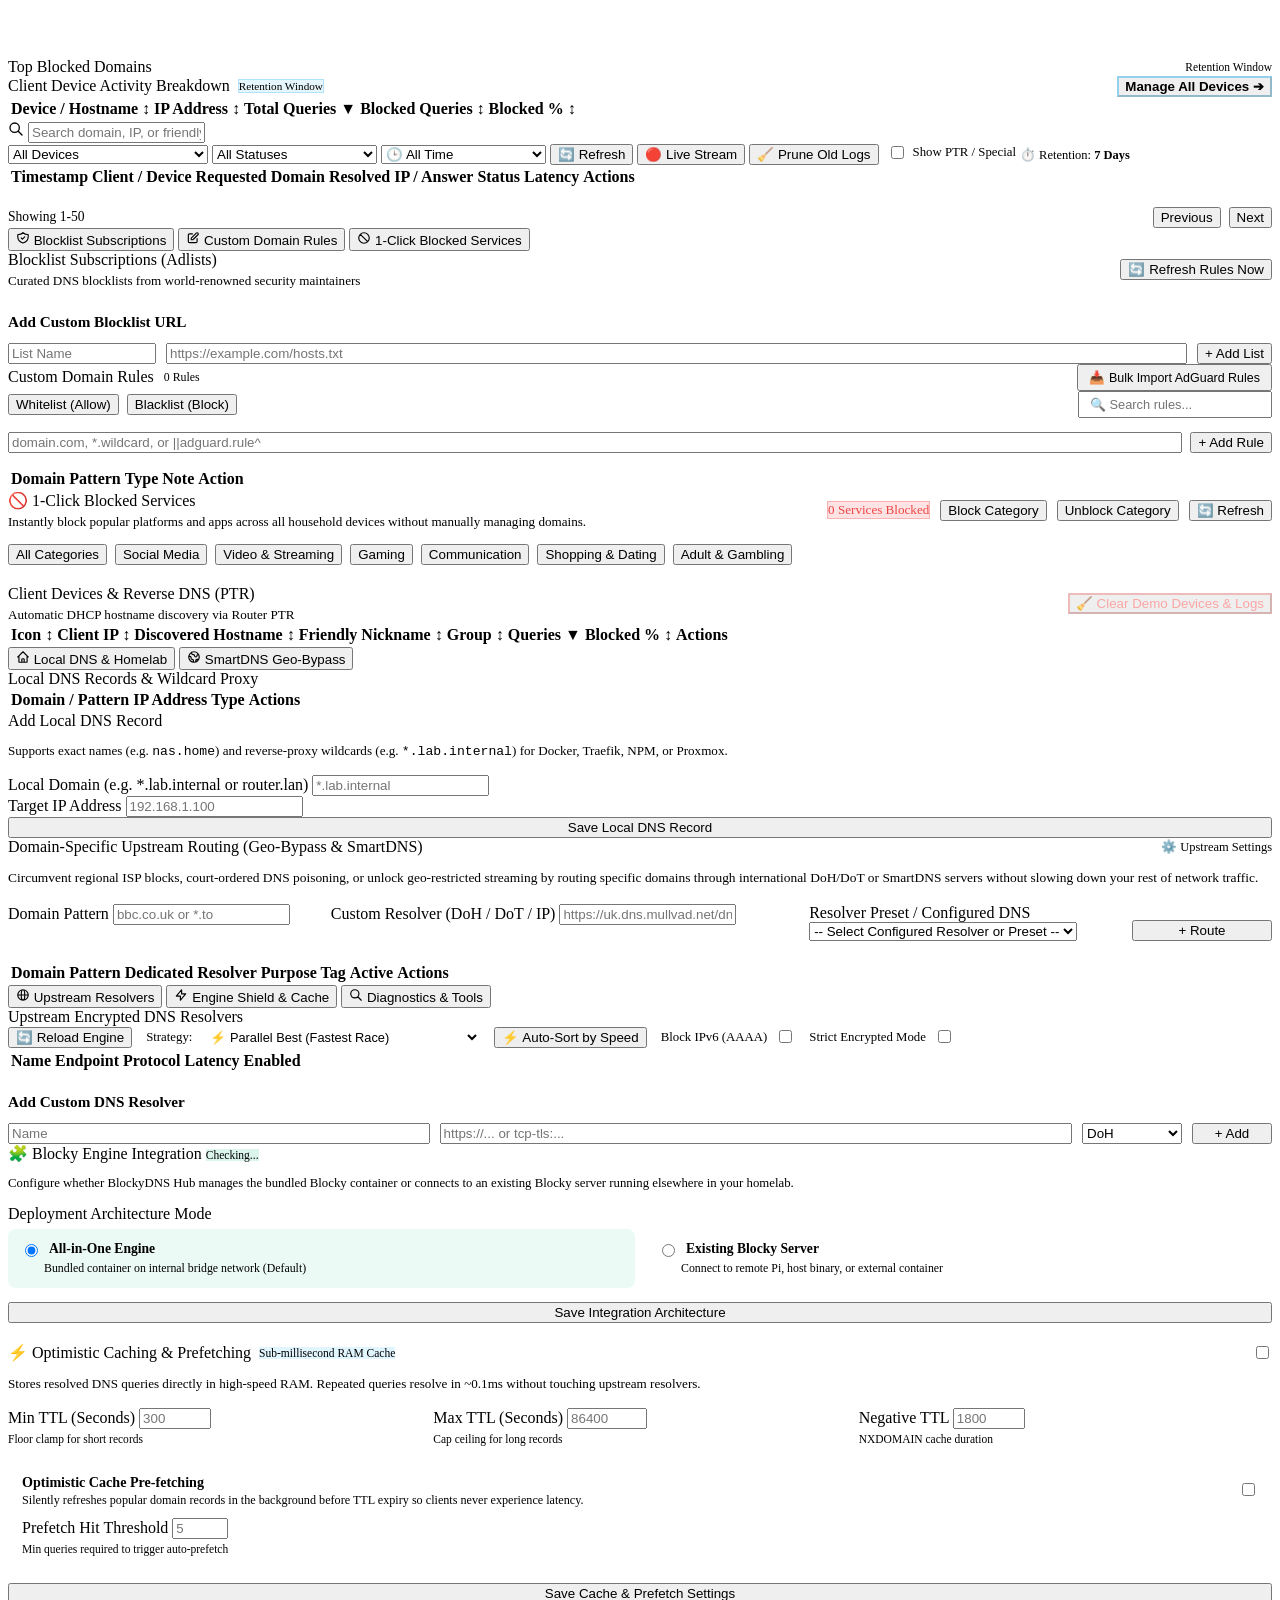
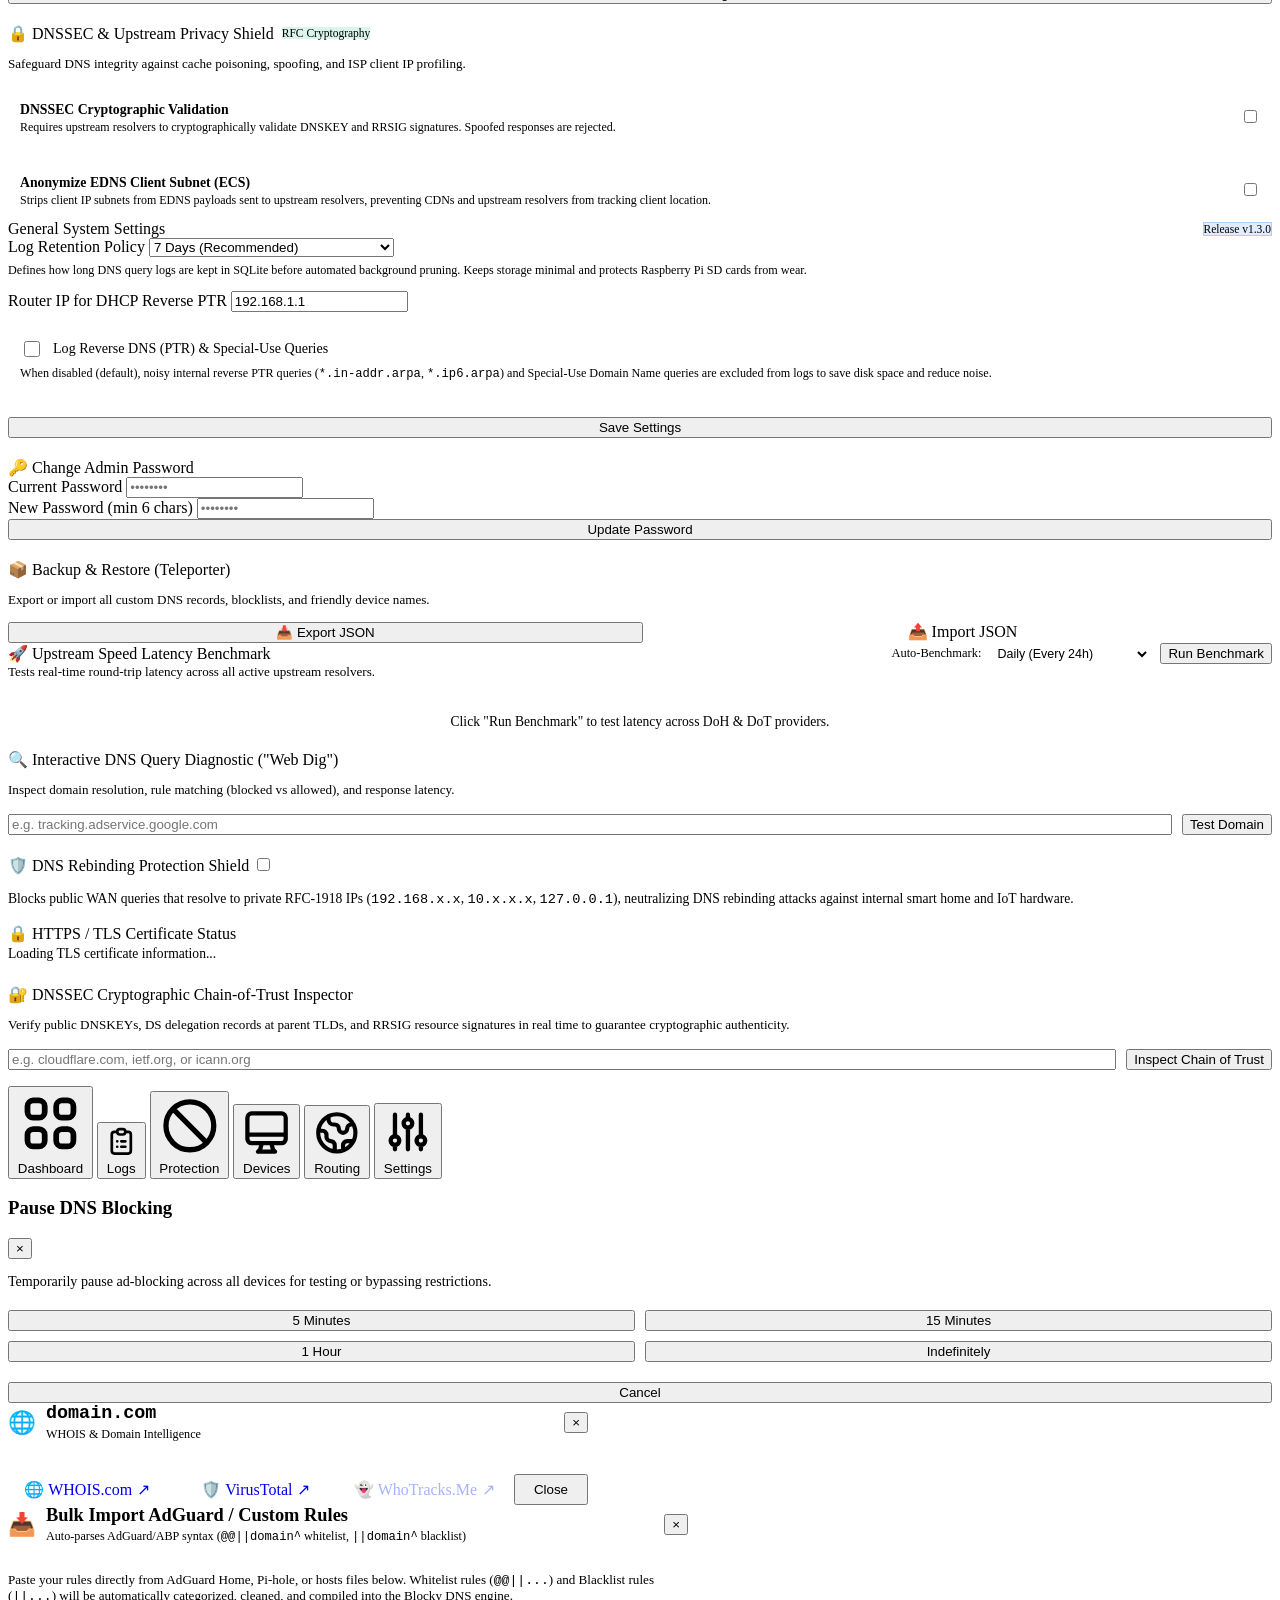
==== commit 550a1632: "commit 84b2ef1 (HEAD -> main) Author: Akhil Gupta <akhilgupta2007@gmail.com> Date:   Wed Oct 28 2026" ====
--- a/public/index.html
+++ b/public/index.html
@@ -19,7 +19,7 @@
         <div class="brand-text">
           <div style="display: flex; align-items: center; gap: 6px;">
             <h2>BlockyDNS Hub</h2>
-            <span class="version-badge" style="font-size: 0.65rem; background: rgba(59, 130, 246, 0.2); color: #60a5fa; border: 1px solid rgba(59, 130, 246, 0.4); padding: 1px 5px; border-radius: 4px; font-weight: 600;">v1.2.0</span>
+            <span class="version-badge" style="font-size: 0.65rem; background: rgba(59, 130, 246, 0.2); color: #60a5fa; border: 1px solid rgba(59, 130, 246, 0.4); padding: 1px 5px; border-radius: 4px; font-weight: 600;">v1.3.0</span>
           </div>
           <span>Homelab DNS</span>
         </div>
@@ -106,7 +106,7 @@
           </div>
         </div>
         <div style="margin-top: 8px; text-align: center; font-size: 0.72rem; color: #94a3b8; opacity: 0.85;">
-          BlockyDNS Hub &bull; <span>v1.2.0</span>
+          BlockyDNS Hub &bull; <span>v1.3.0</span>
         </div>
       </div>
 
@@ -249,15 +249,25 @@
             </div>
           </div>
 
-          <!-- Telemetry Grid: 24h Area Traffic + Donut Query Breakdown -->
+          <!-- Telemetry Grid: Query Volume Area Traffic + Donut Query Breakdown -->
           <div class="dashboard-telemetry-grid">
             <div class="card">
-              <div class="card-title">
-                <span>24-Hour Query Volume</span>
-                <span style="font-size: 0.8rem; color: var(--text-muted);">
-                  <span style="color: var(--accent-cyan);">● Total</span> &nbsp;
-                  <span style="color: var(--accent-red);">● Blocked</span>
-                </span>
+              <div class="card-title" style="display: flex; justify-content: space-between; align-items: center; gap: 8px; flex-wrap: wrap;">
+                <div style="display: flex; align-items: center; gap: 8px;">
+                  <span id="timelineTitle">Query Volume</span>
+                  <span style="font-size: 0.8rem; color: var(--text-muted);">
+                    <span style="color: var(--accent-cyan);">● Total</span> &nbsp;
+                    <span style="color: var(--accent-red);">● Blocked</span>
+                  </span>
+                </div>
+                <div style="display: flex; align-items: center; gap: 6px;">
+                  <label for="dashVolumeRangeSelect" style="font-size: 0.76rem; color: var(--text-dim); text-transform: uppercase; font-weight: 600; letter-spacing: 0.04em;">Window:</label>
+                  <select id="dashVolumeRangeSelect" class="form-input" onchange="onDashVolumeRangeChange()" style="font-size: 0.78rem; padding: 4px 8px; height: 28px; width: auto; min-width: 130px; cursor: pointer; background: rgba(13, 19, 33, 0.85); border-color: rgba(255,255,255,0.12); color: var(--text-main); border-radius: var(--radius-sm);">
+                    <option value="24h">Last 24 Hours</option>
+                    <option value="3d">Last 3 Days</option>
+                    <option value="retention" selected>Full Retention Window</option>
+                  </select>
+                </div>
               </div>
               <div class="canvas-container">
                 <canvas id="timelineChart" style="width: 100%; height: 220px; display: block;"></canvas>
@@ -266,8 +276,8 @@
 
             <div class="card">
               <div class="card-title">
-                <span>Query Breakdown (24h)</span>
-                <span class="pill" style="font-size: 0.7rem; background: rgba(255,255,255,0.06); color: var(--text-dim);">Live Telemetry</span>
+                <span>Query Breakdown</span>
+                <span class="pill" id="donutRangePill" style="font-size: 0.7rem; background: rgba(255,255,255,0.06); color: var(--text-dim);">Live Telemetry</span>
               </div>
               <div class="donut-chart-wrapper" style="display: flex; flex-direction: column; align-items: center; justify-content: center; gap: 14px; min-height: 220px;">
                 <canvas id="queryDonutChart" style="width: 135px; height: 135px; max-width: 135px; max-height: 135px; display: block;"></canvas>
@@ -281,31 +291,46 @@
           <!-- Bottom Grid: Top Blocked Domains + Client Device Breakdown -->
           <div class="dashboard-bottom-grid">
             <div class="card">
-              <div class="card-title">
+              <div class="card-title" style="display: flex; justify-content: space-between; align-items: center; flex-wrap: wrap; gap: 6px;">
                 <span>Top Blocked Domains</span>
-                <span class="pill blocked" style="font-size: 0.72rem;">Last 24h</span>
-              </div>
-              <div id="topBlockedList" style="display: flex; flex-direction: column; gap: 10px;">
-                <!-- Populated by JS -->
+                <div style="display: flex; align-items: center; gap: 6px;">
+                  <span class="pill blocked" id="topBlockedRangePill" style="font-size: 0.72rem;">Retention Window</span>
+                </div>
+              </div>
+              <div id="topBlockedList" class="custom-scrollbar" style="display: flex; flex-direction: column; gap: 8px; max-height: 380px; overflow-y: auto; padding-right: 6px;">
+                <!-- Populated by JS (Top 10 with scrollbar) -->
               </div>
             </div>
 
             <div class="card">
-              <div class="card-title" style="display: flex; justify-content: space-between; align-items: center;">
-                <span>Client Device Activity Breakdown</span>
+              <div class="card-title" style="display: flex; justify-content: space-between; align-items: center; flex-wrap: wrap; gap: 8px;">
+                <div style="display: flex; align-items: center; gap: 8px;">
+                  <span>Client Device Activity Breakdown</span>
+                  <span class="pill" id="deviceBreakdownRangePill" style="font-size: 0.7rem; background: rgba(14, 165, 233, 0.1); color: var(--accent-cyan); border: 1px solid rgba(14, 165, 233, 0.25);">Retention Window</span>
+                </div>
                 <button class="btn btn-secondary btn-sm" onclick="switchView('devices')" style="border-color: rgba(14, 165, 233, 0.4); color: var(--accent-cyan); font-weight: 600;">
                   Manage All Devices ➔
                 </button>
               </div>
-              <div class="table-responsive table-scrollable" style="max-height: 420px; overflow-y: auto;">
+              <div class="table-responsive table-scrollable custom-scrollbar" style="max-height: 380px; overflow-y: auto;">
                 <table class="modern-table">
                   <thead>
                     <tr>
-                      <th>Device / Hostname</th>
-                      <th>IP Address</th>
-                      <th>Total Queries</th>
-                      <th>Blocked Queries</th>
-                      <th>Blocked %</th>
+                      <th class="sortable-th" onclick="sortDashboardDevices('name')" style="cursor: pointer;" title="Sort by Device / Hostname">
+                        Device / Hostname <span class="sort-indicator" id="sortDashDevName">↕</span>
+                      </th>
+                      <th class="desktop-only sortable-th" onclick="sortDashboardDevices('client_ip')" style="cursor: pointer;" title="Sort by IP Address">
+                        IP Address <span class="sort-indicator" id="sortDashDevIp">↕</span>
+                      </th>
+                      <th class="desktop-only sortable-th" onclick="sortDashboardDevices('total_queries')" style="cursor: pointer;" title="Sort by Total Queries">
+                        Total Queries <span class="sort-indicator" id="sortDashDevTotal">▼</span>
+                      </th>
+                      <th class="desktop-only sortable-th" onclick="sortDashboardDevices('blocked_queries')" style="cursor: pointer;" title="Sort by Blocked Queries">
+                        Blocked Queries <span class="sort-indicator" id="sortDashDevBlocked">↕</span>
+                      </th>
+                      <th class="desktop-only sortable-th" onclick="sortDashboardDevices('blocked_percent')" style="cursor: pointer;" title="Sort by Blocked %">
+                        Blocked % <span class="sort-indicator" id="sortDashDevPct">↕</span>
+                      </th>
                     </tr>
                   </thead>
                   <tbody id="dashboardDevicesTable">
@@ -927,7 +952,7 @@
                 <div class="card">
                   <div class="card-title" style="display: flex; justify-content: space-between; align-items: center;">
                     <span>General System Settings</span>
-                    <span class="pill" style="font-size: 0.72rem; background: rgba(59, 130, 246, 0.15); color: var(--accent-cyan); border: 1px solid rgba(59, 130, 246, 0.3);">Release v1.2.0</span>
+                    <span class="pill" style="font-size: 0.72rem; background: rgba(59, 130, 246, 0.15); color: var(--accent-cyan); border: 1px solid rgba(59, 130, 246, 0.3);">Release v1.3.0</span>
                   </div>
 
                   <form onsubmit="handleSaveSettings(event)">
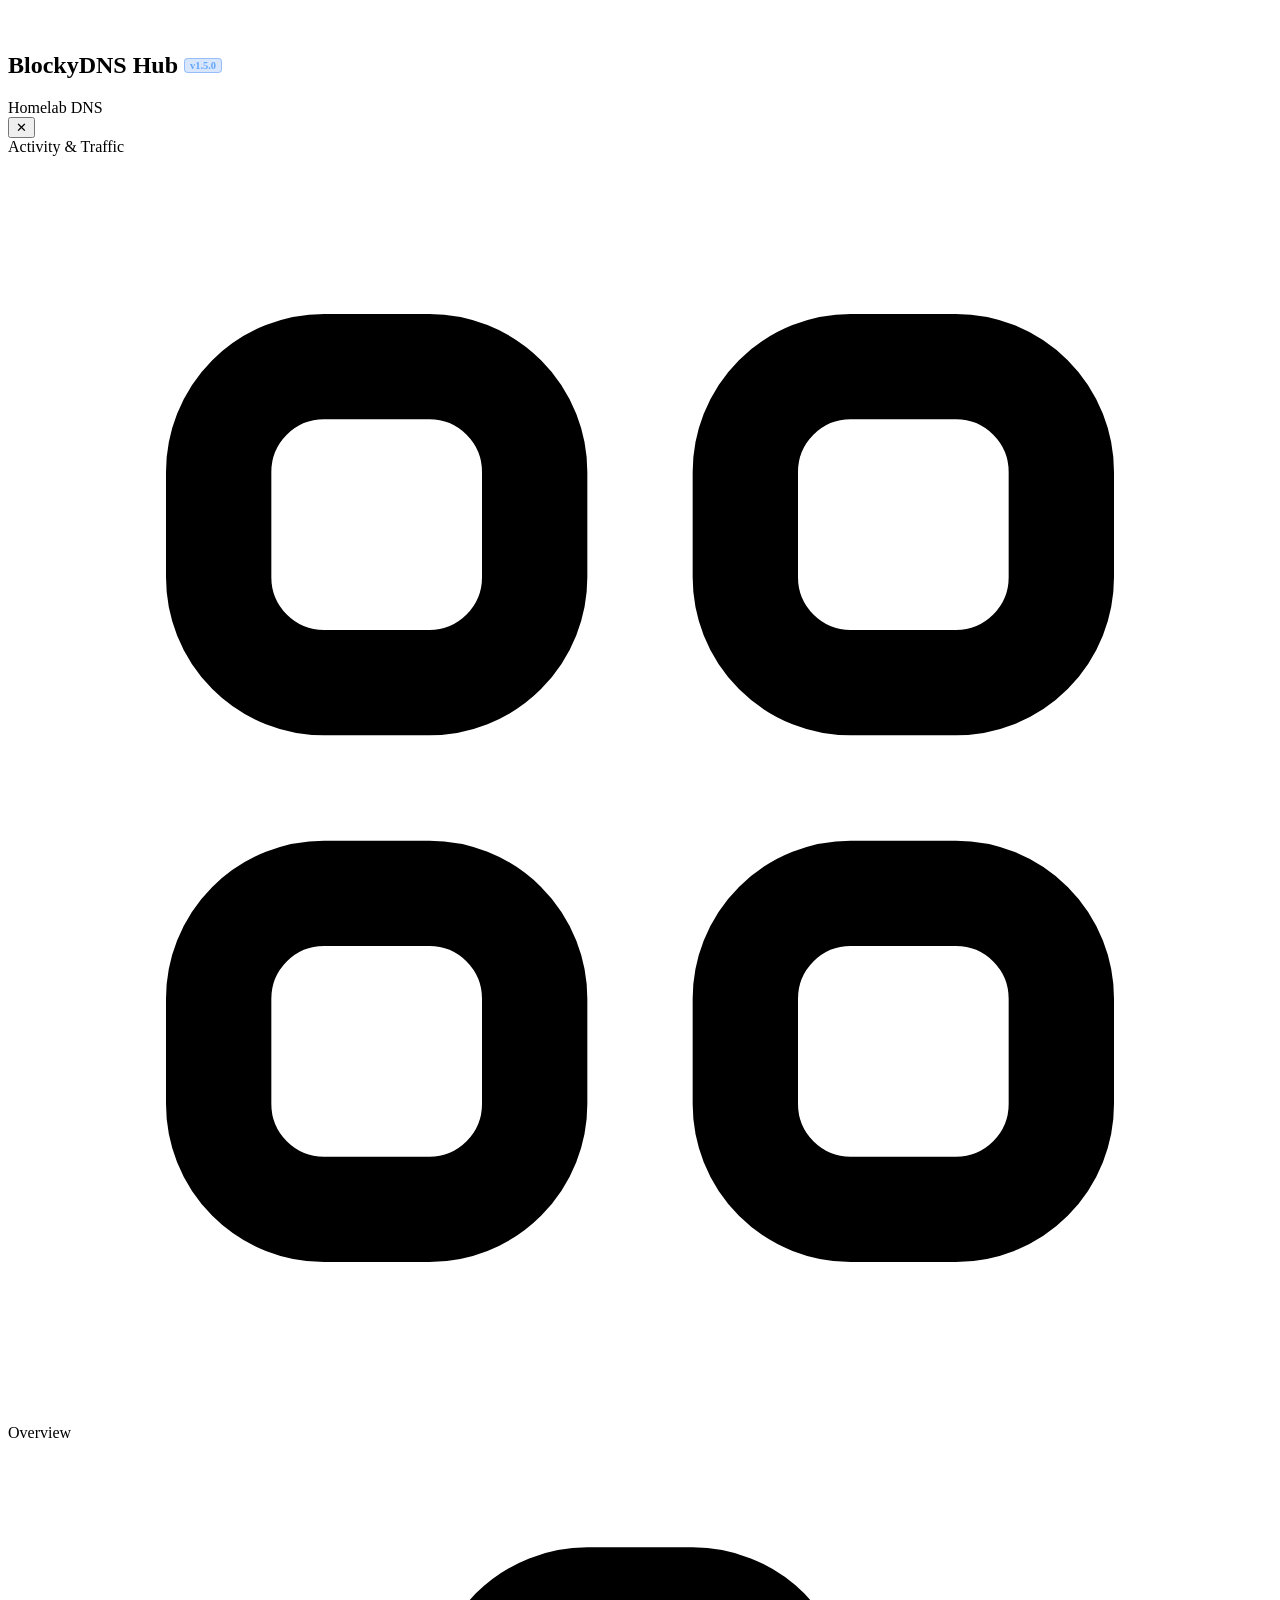
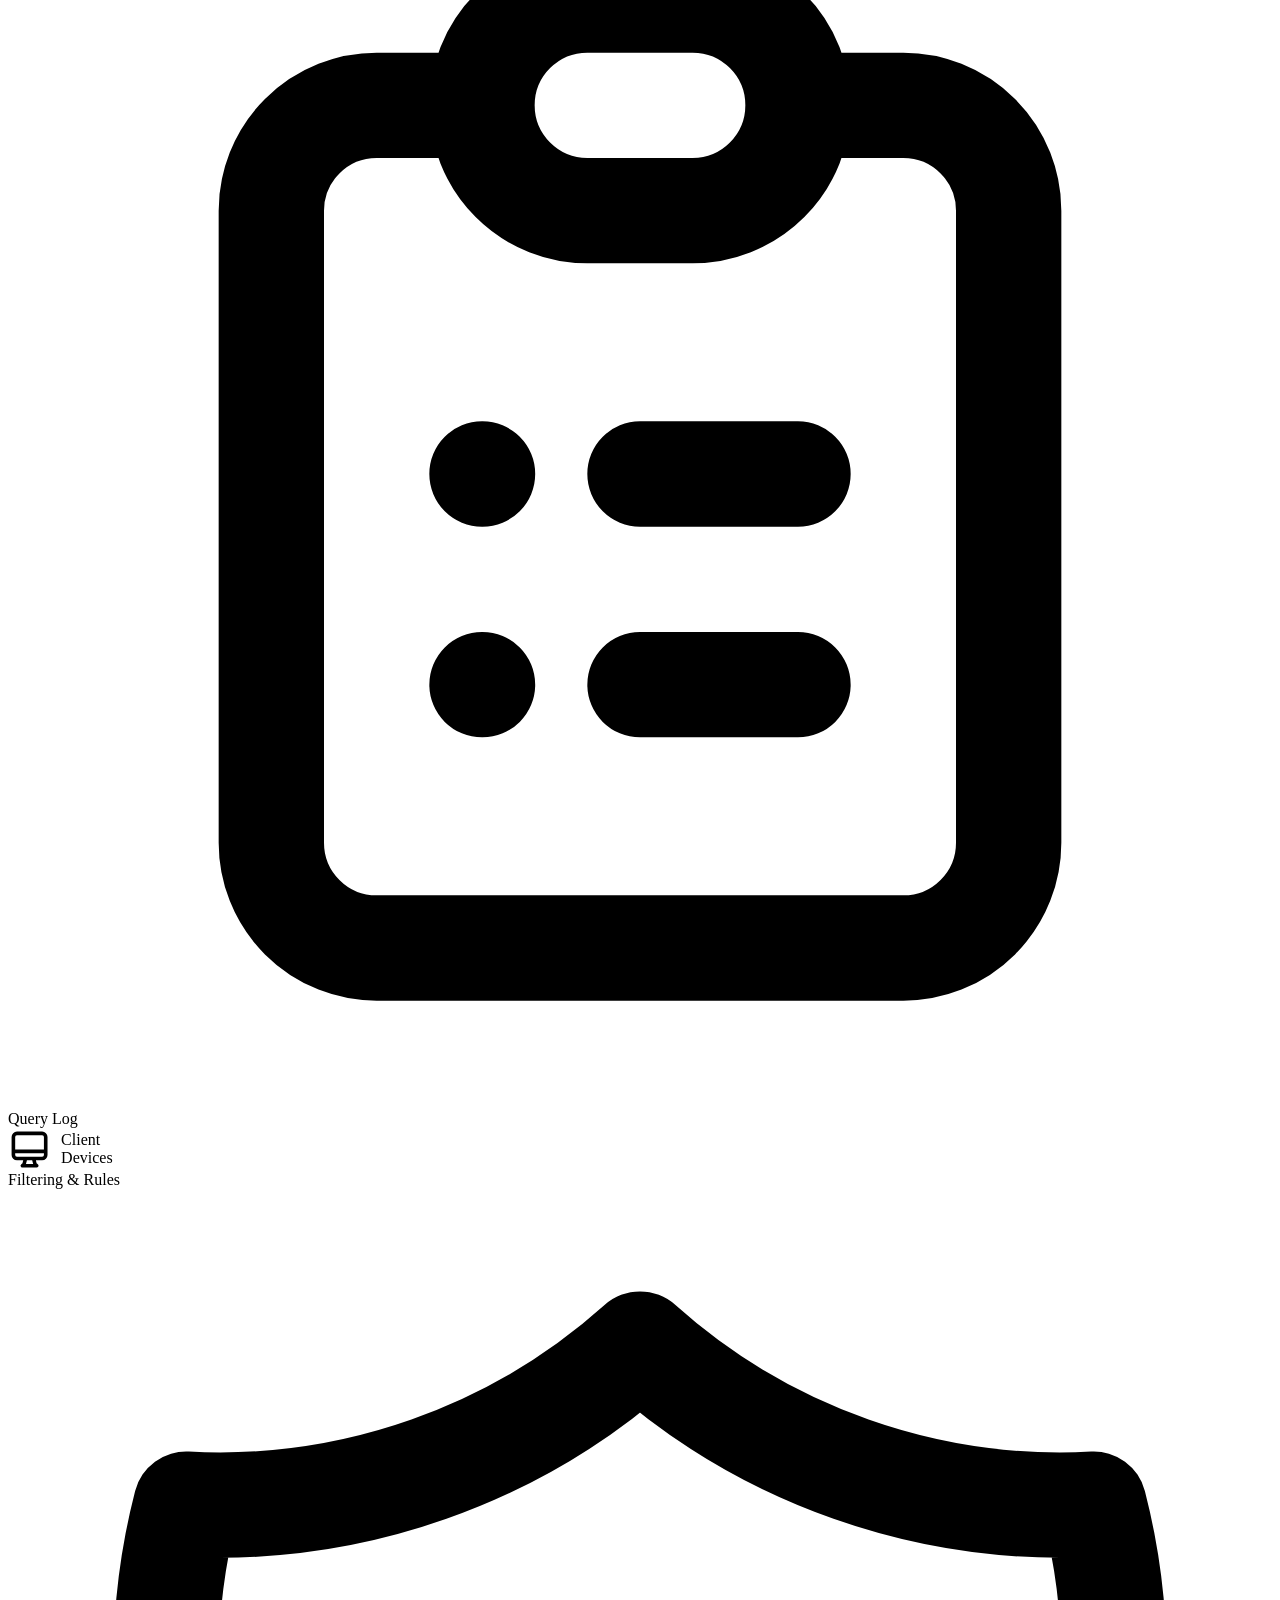
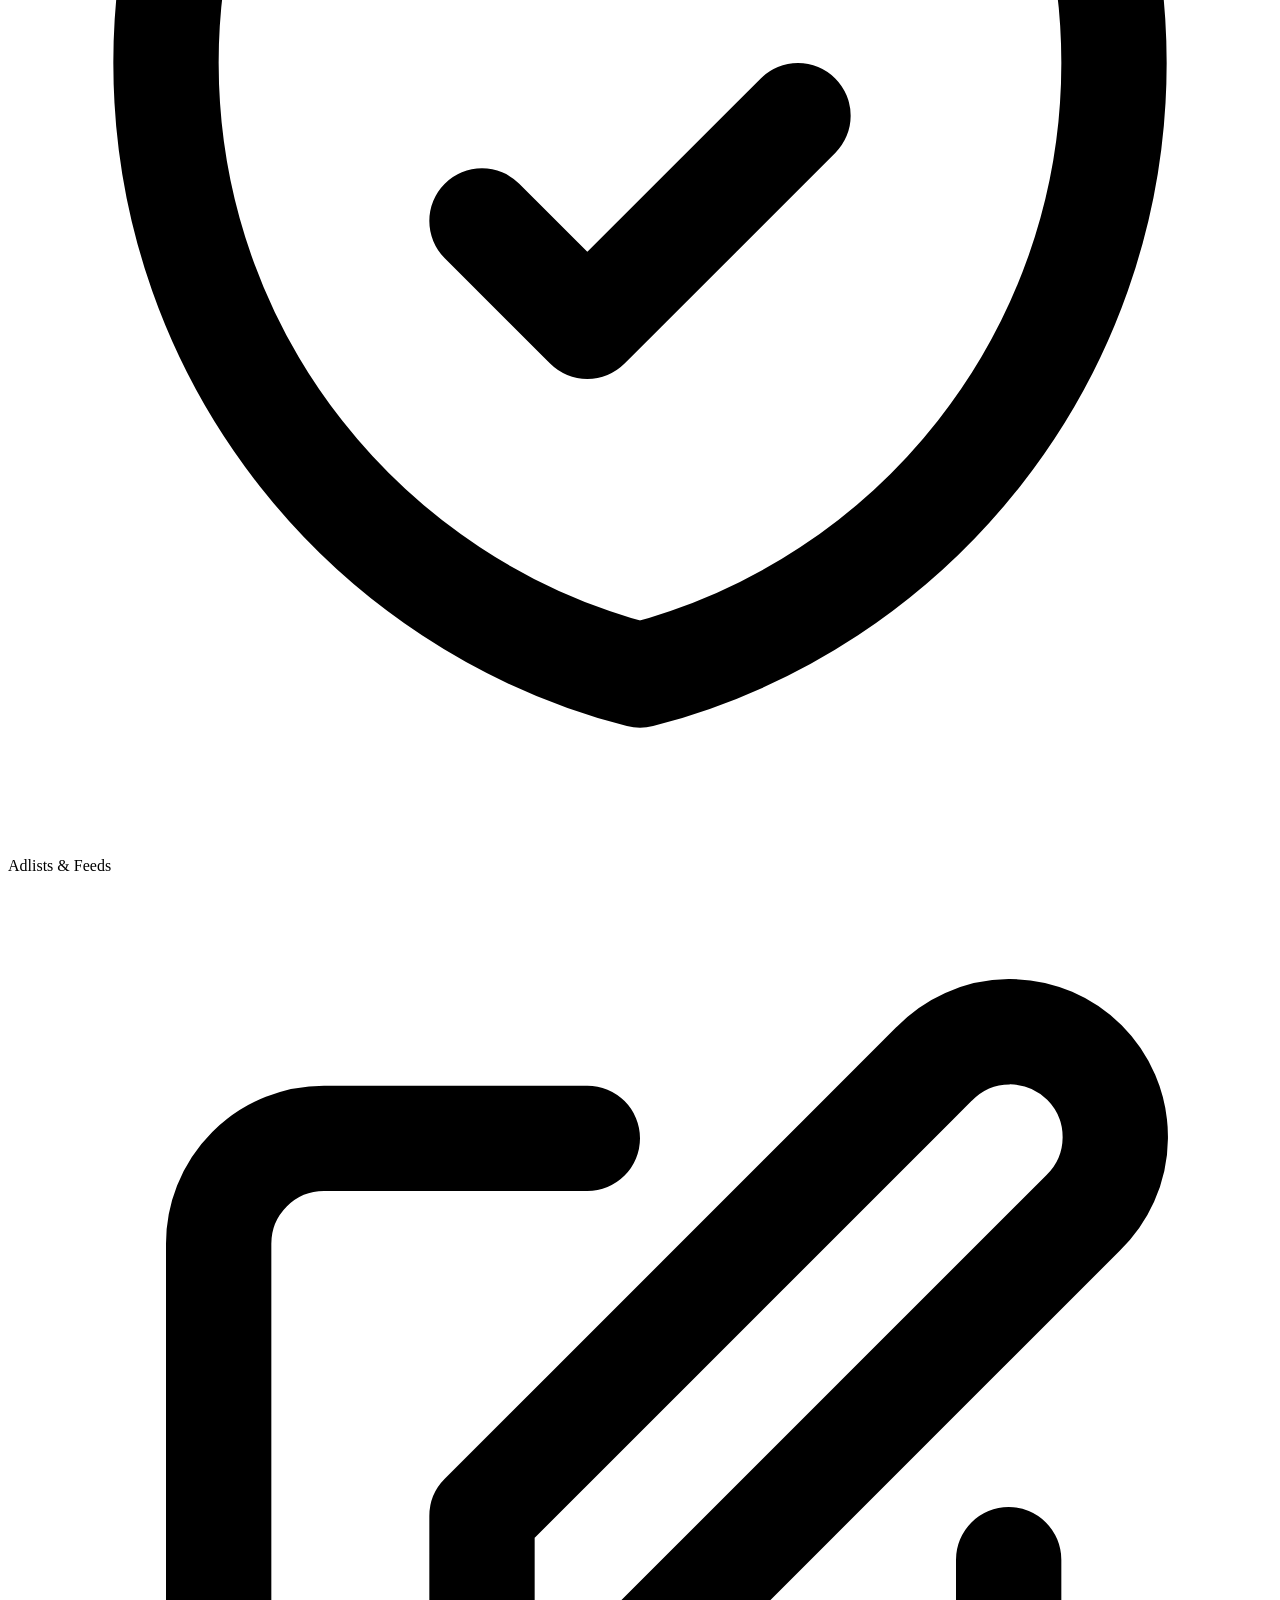
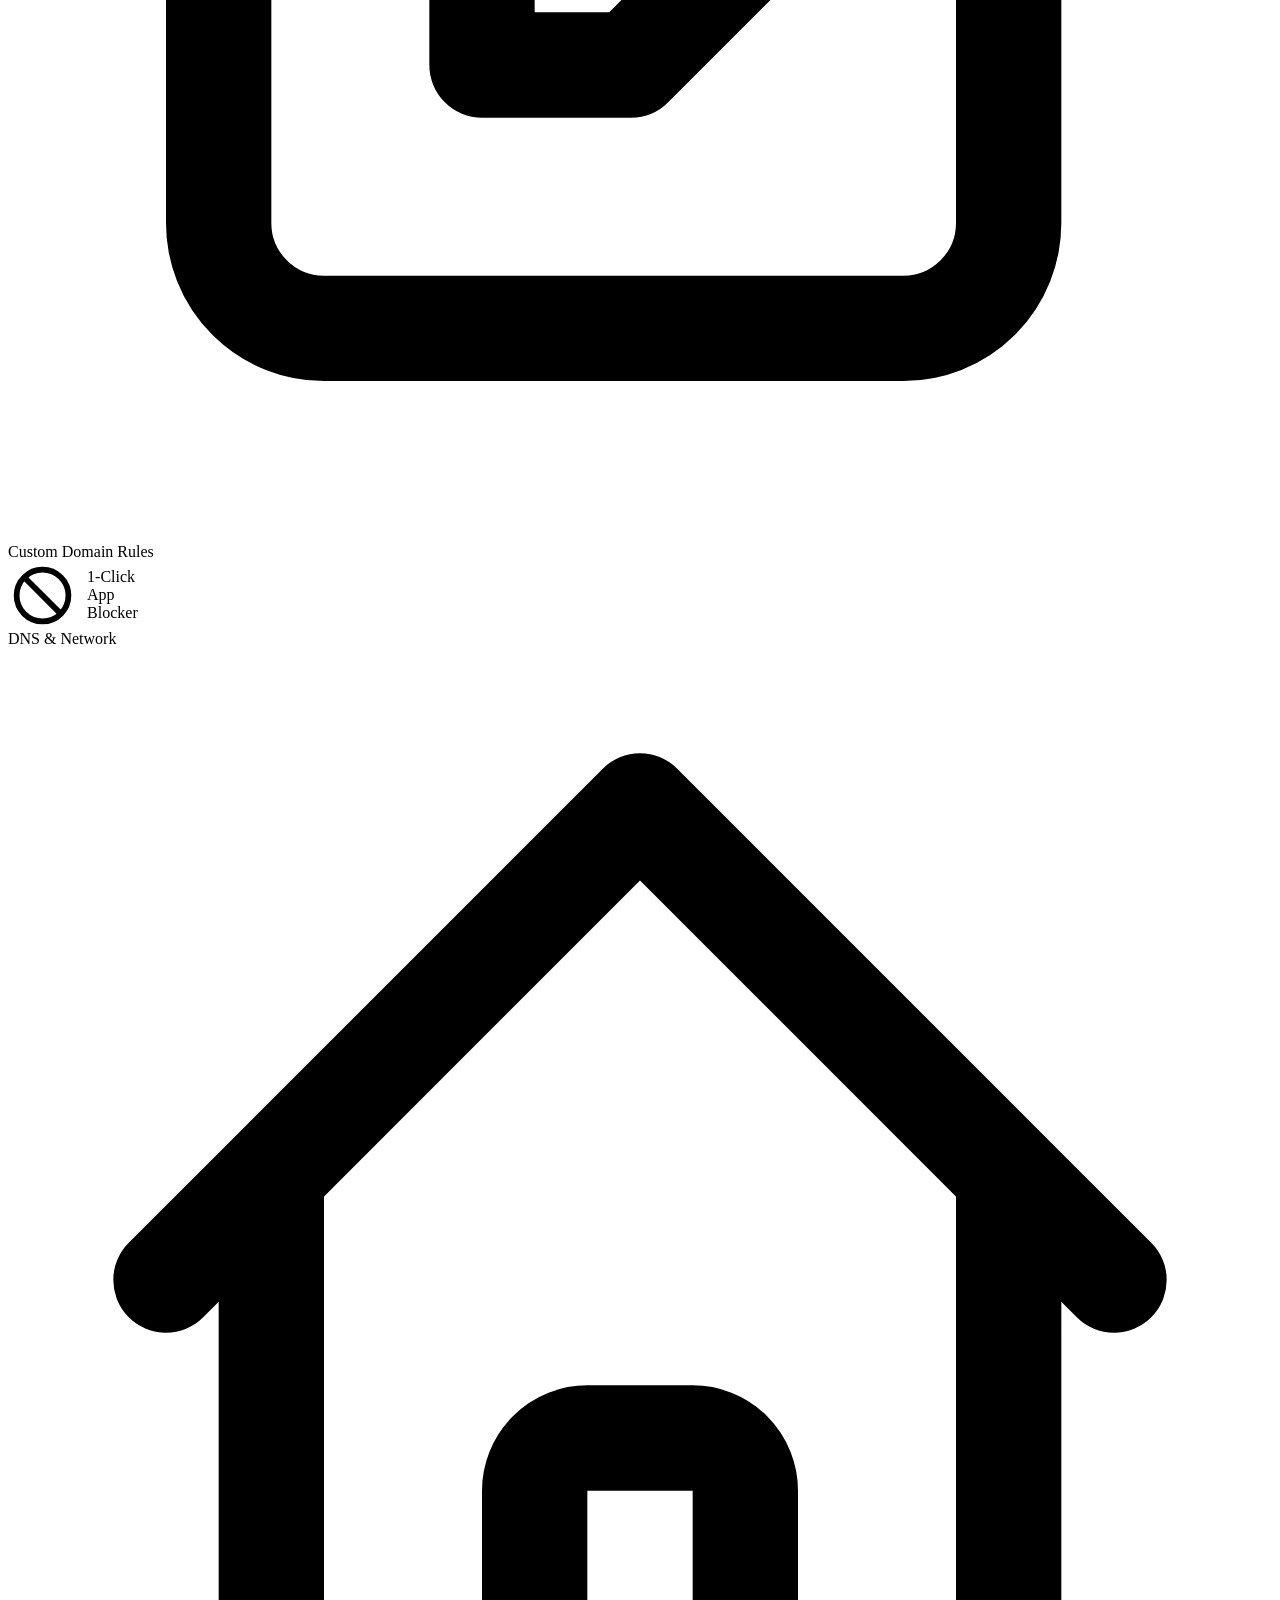
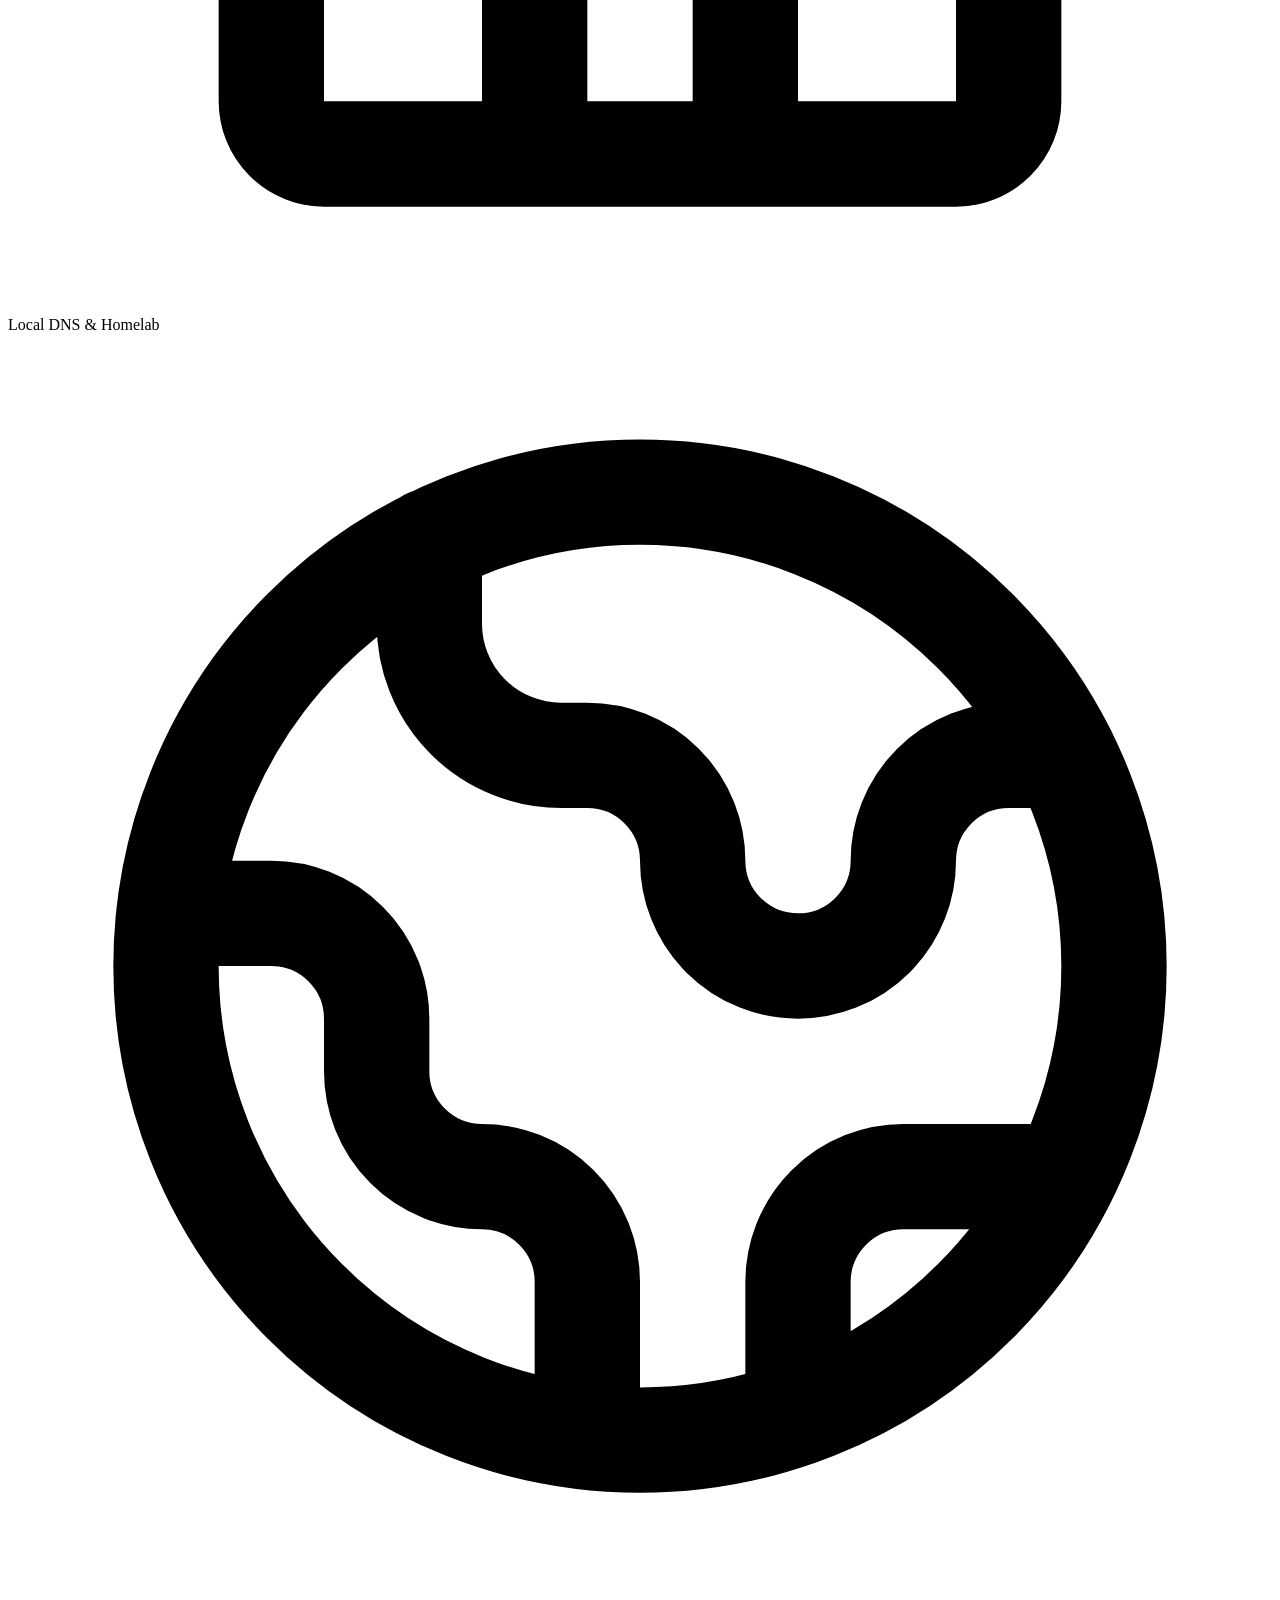
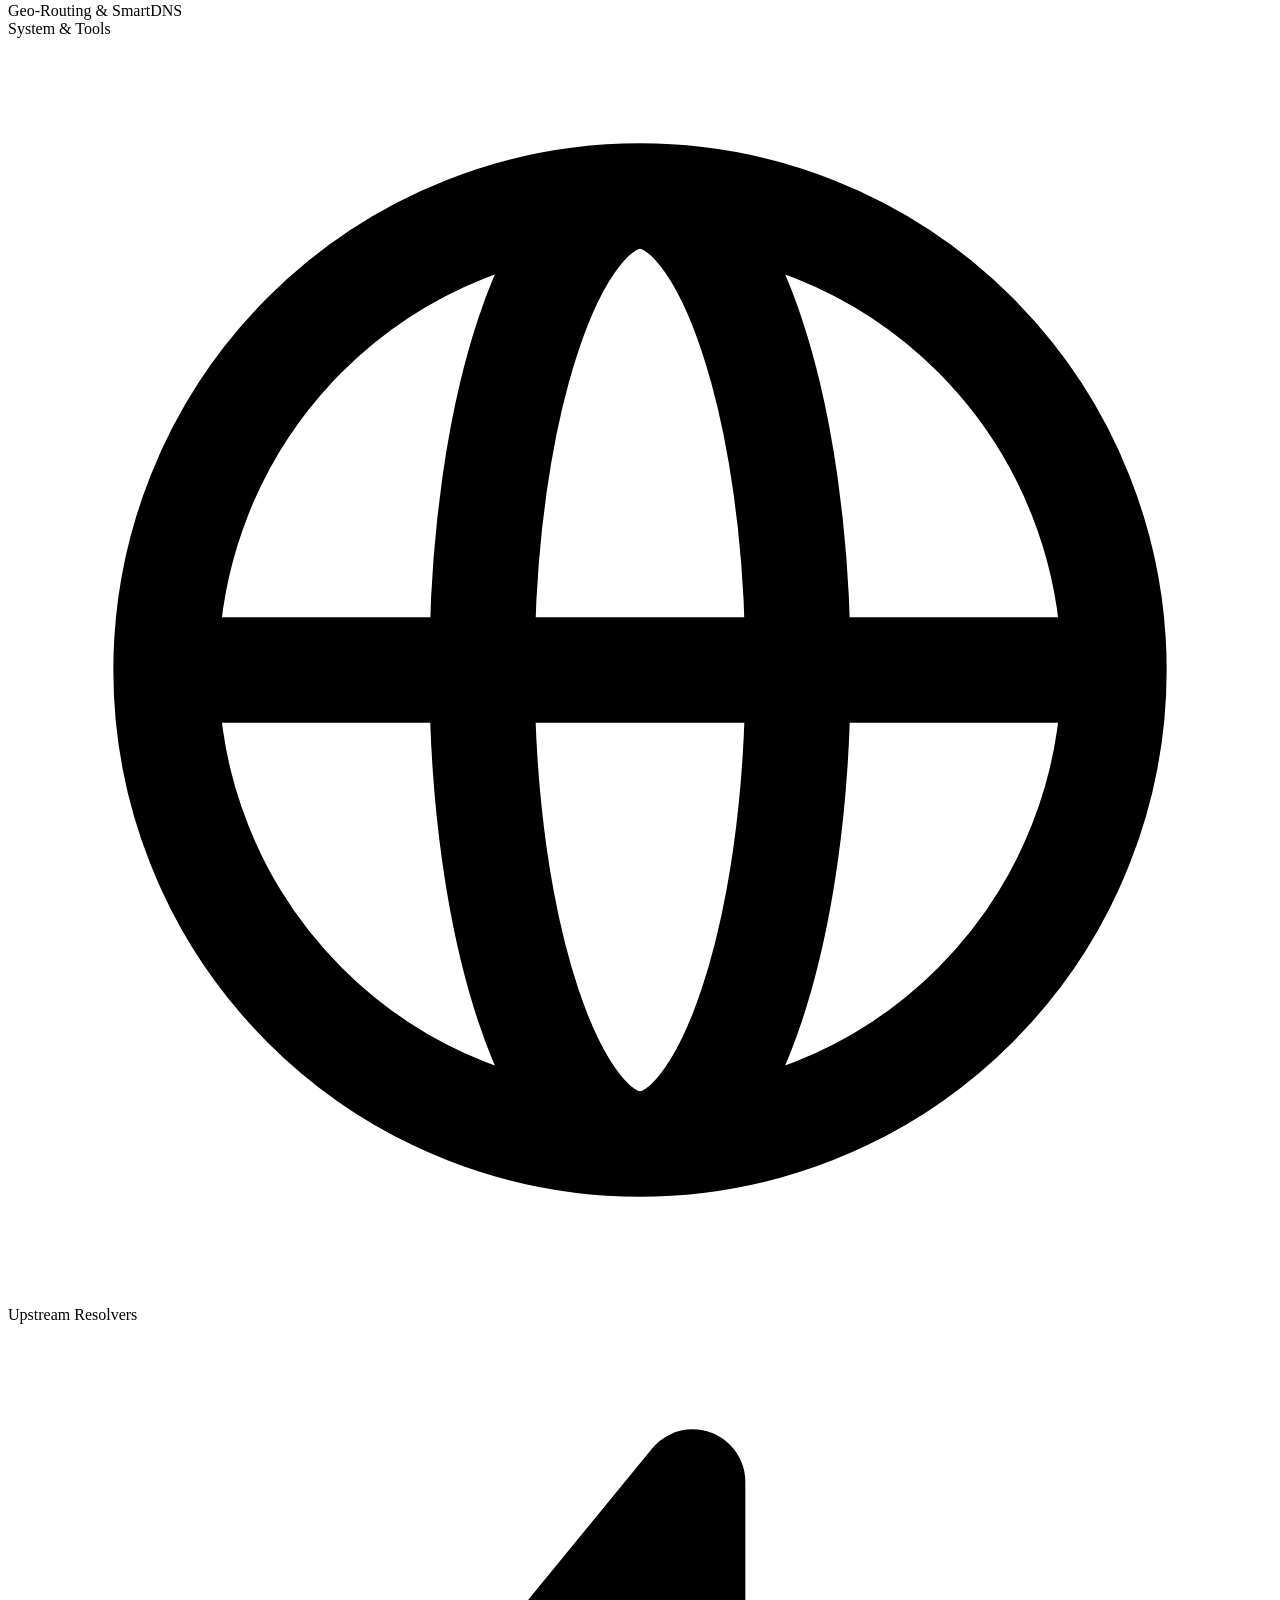
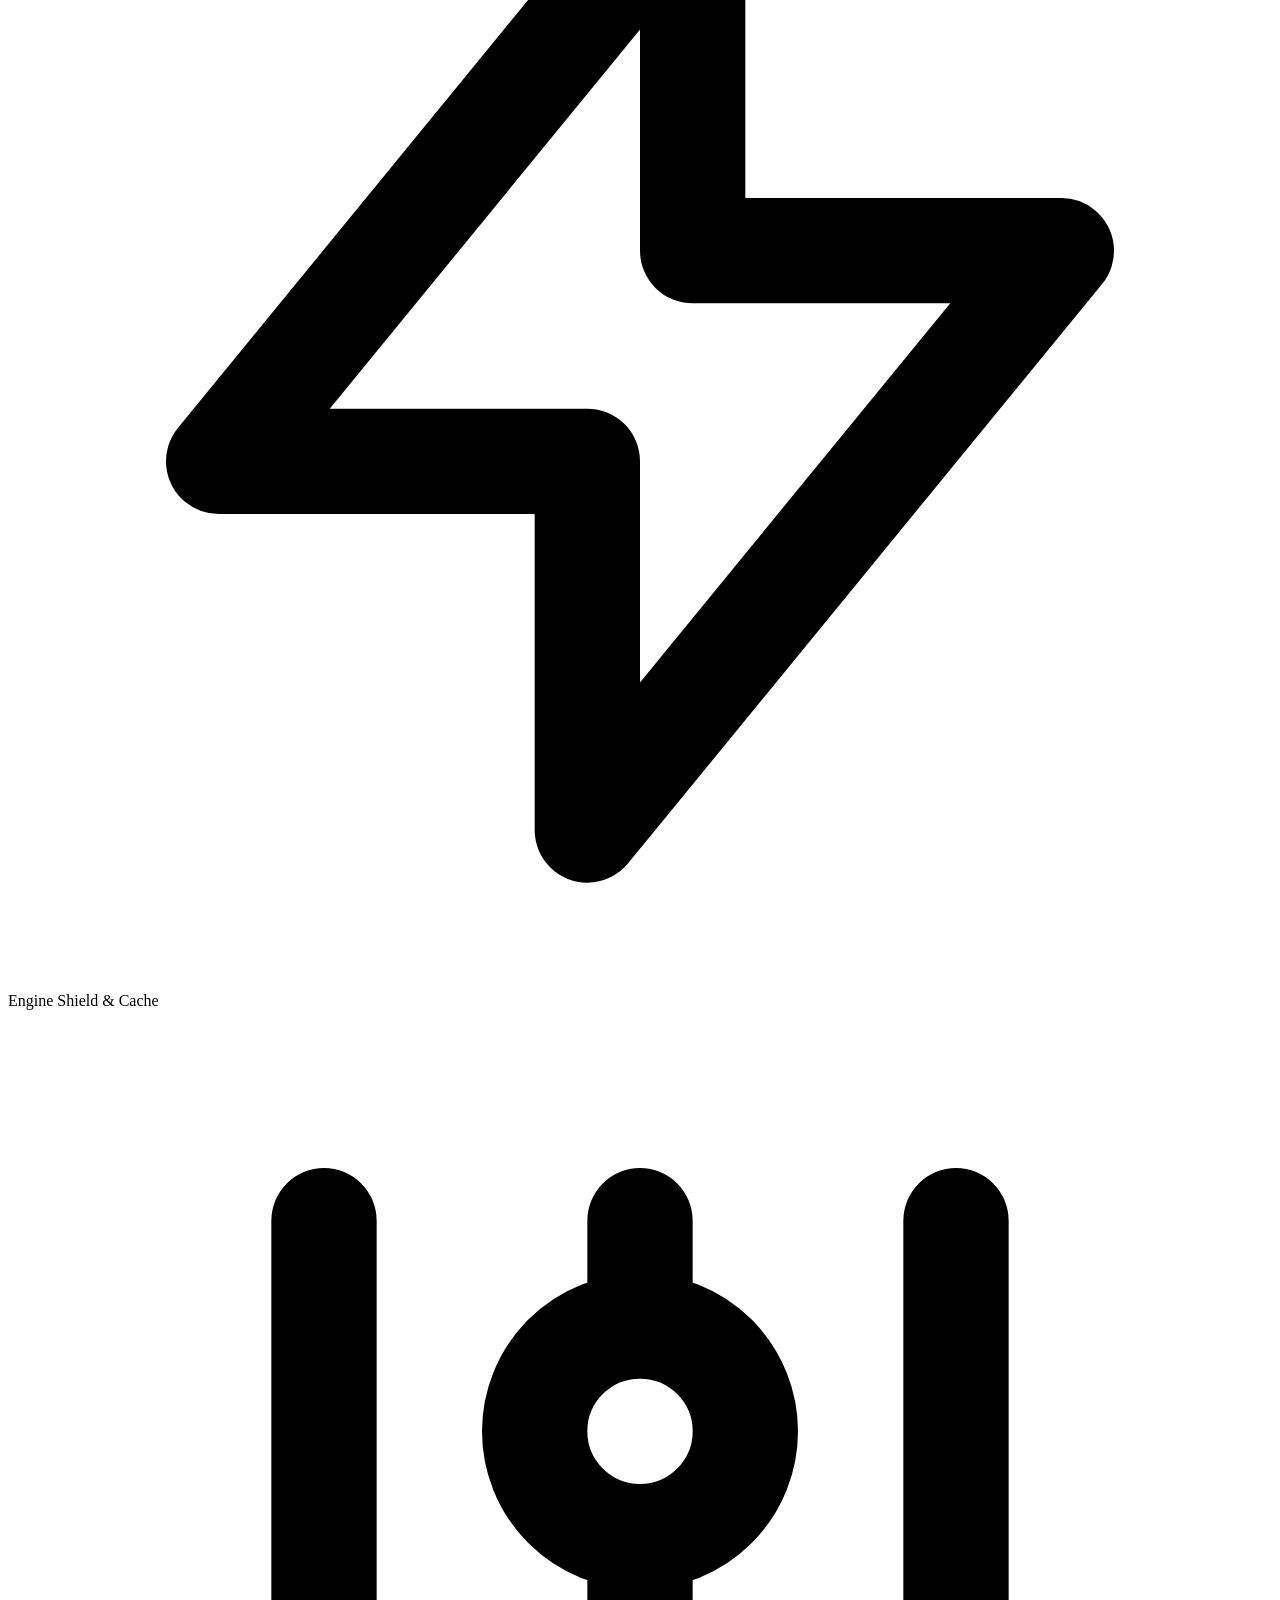
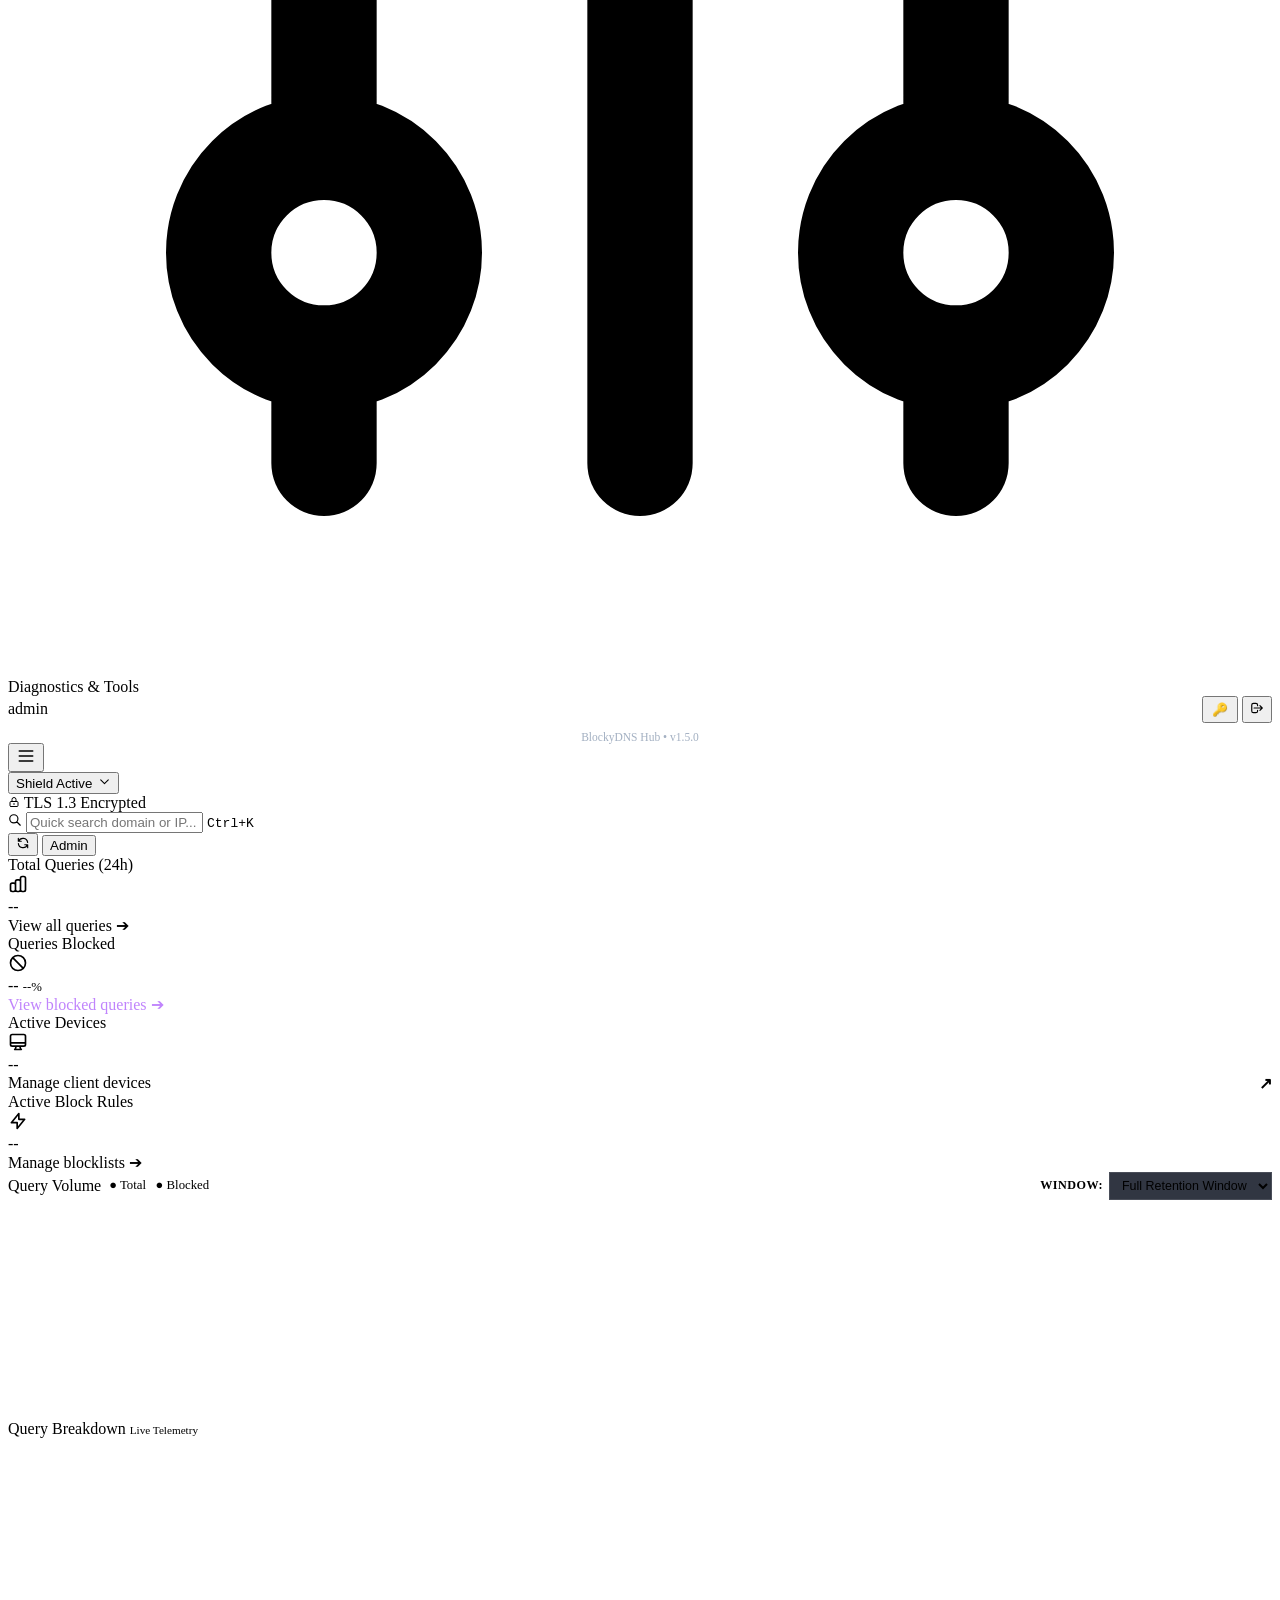
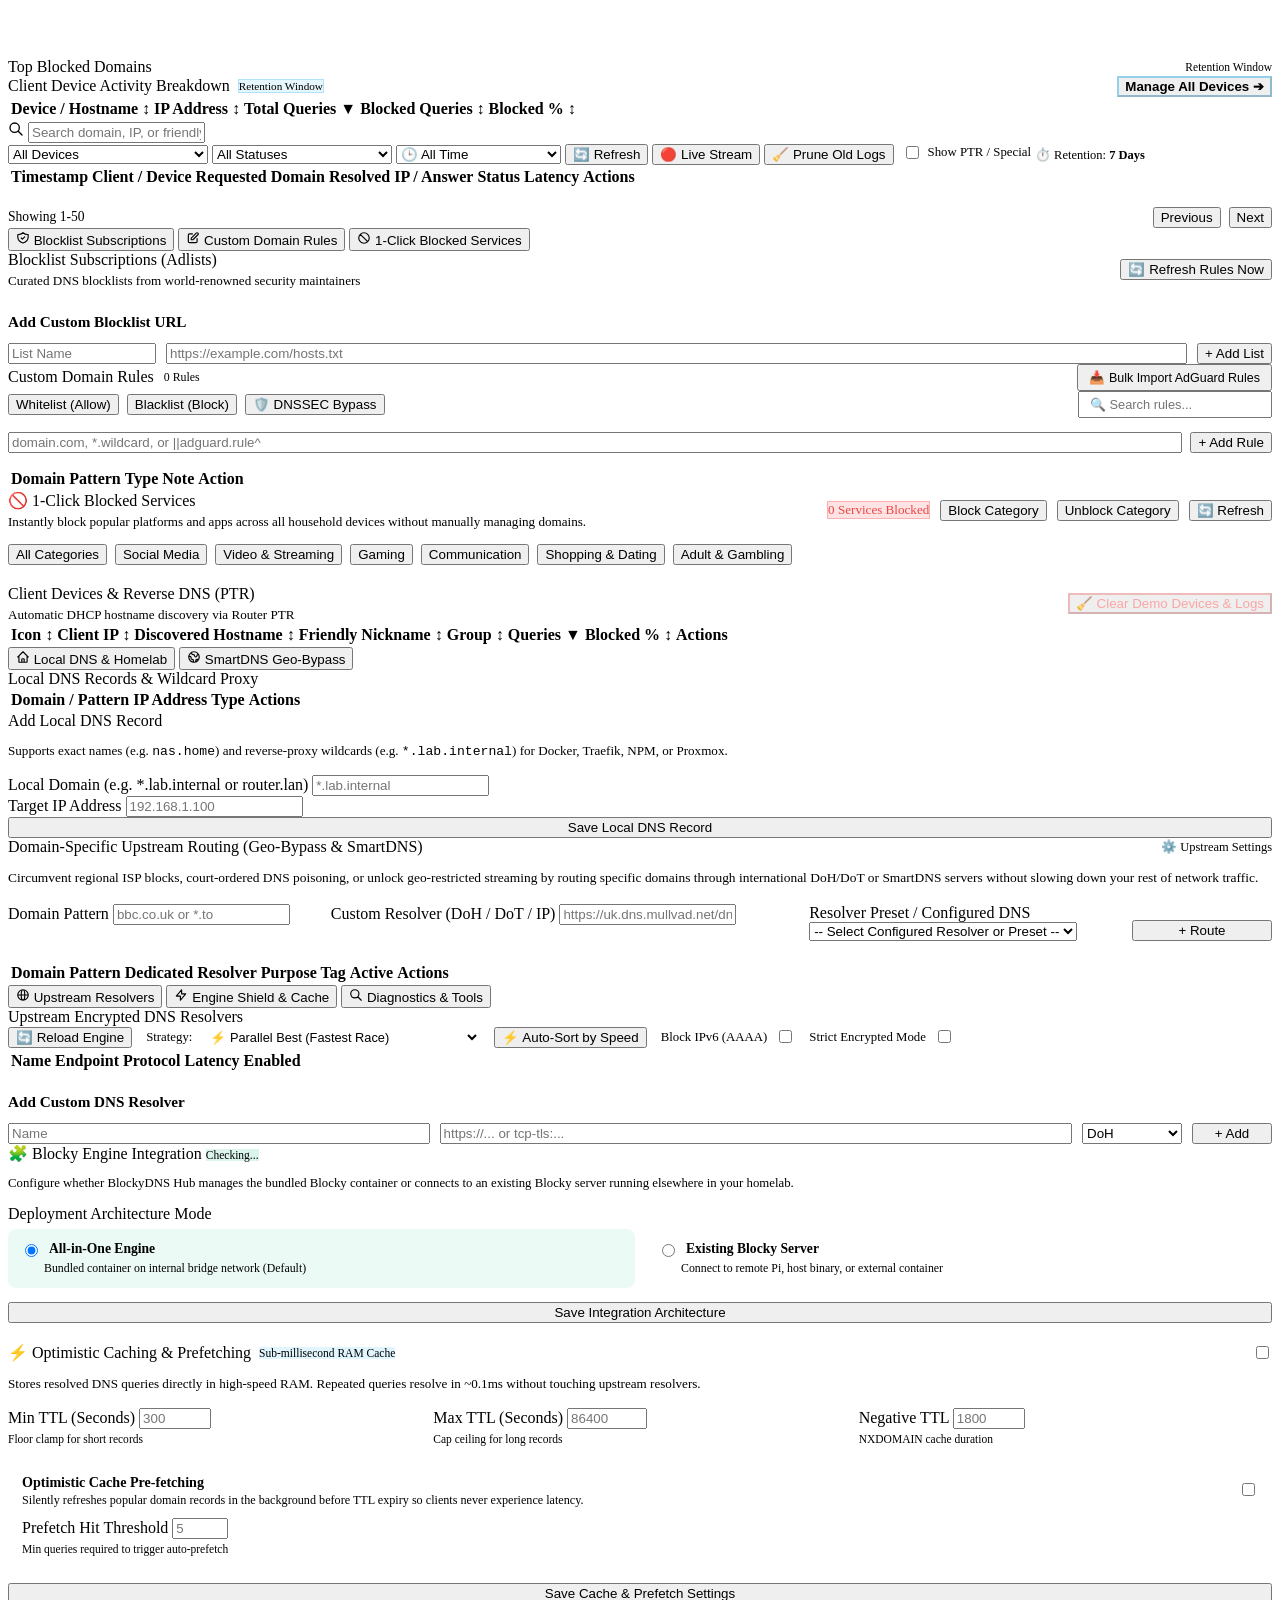
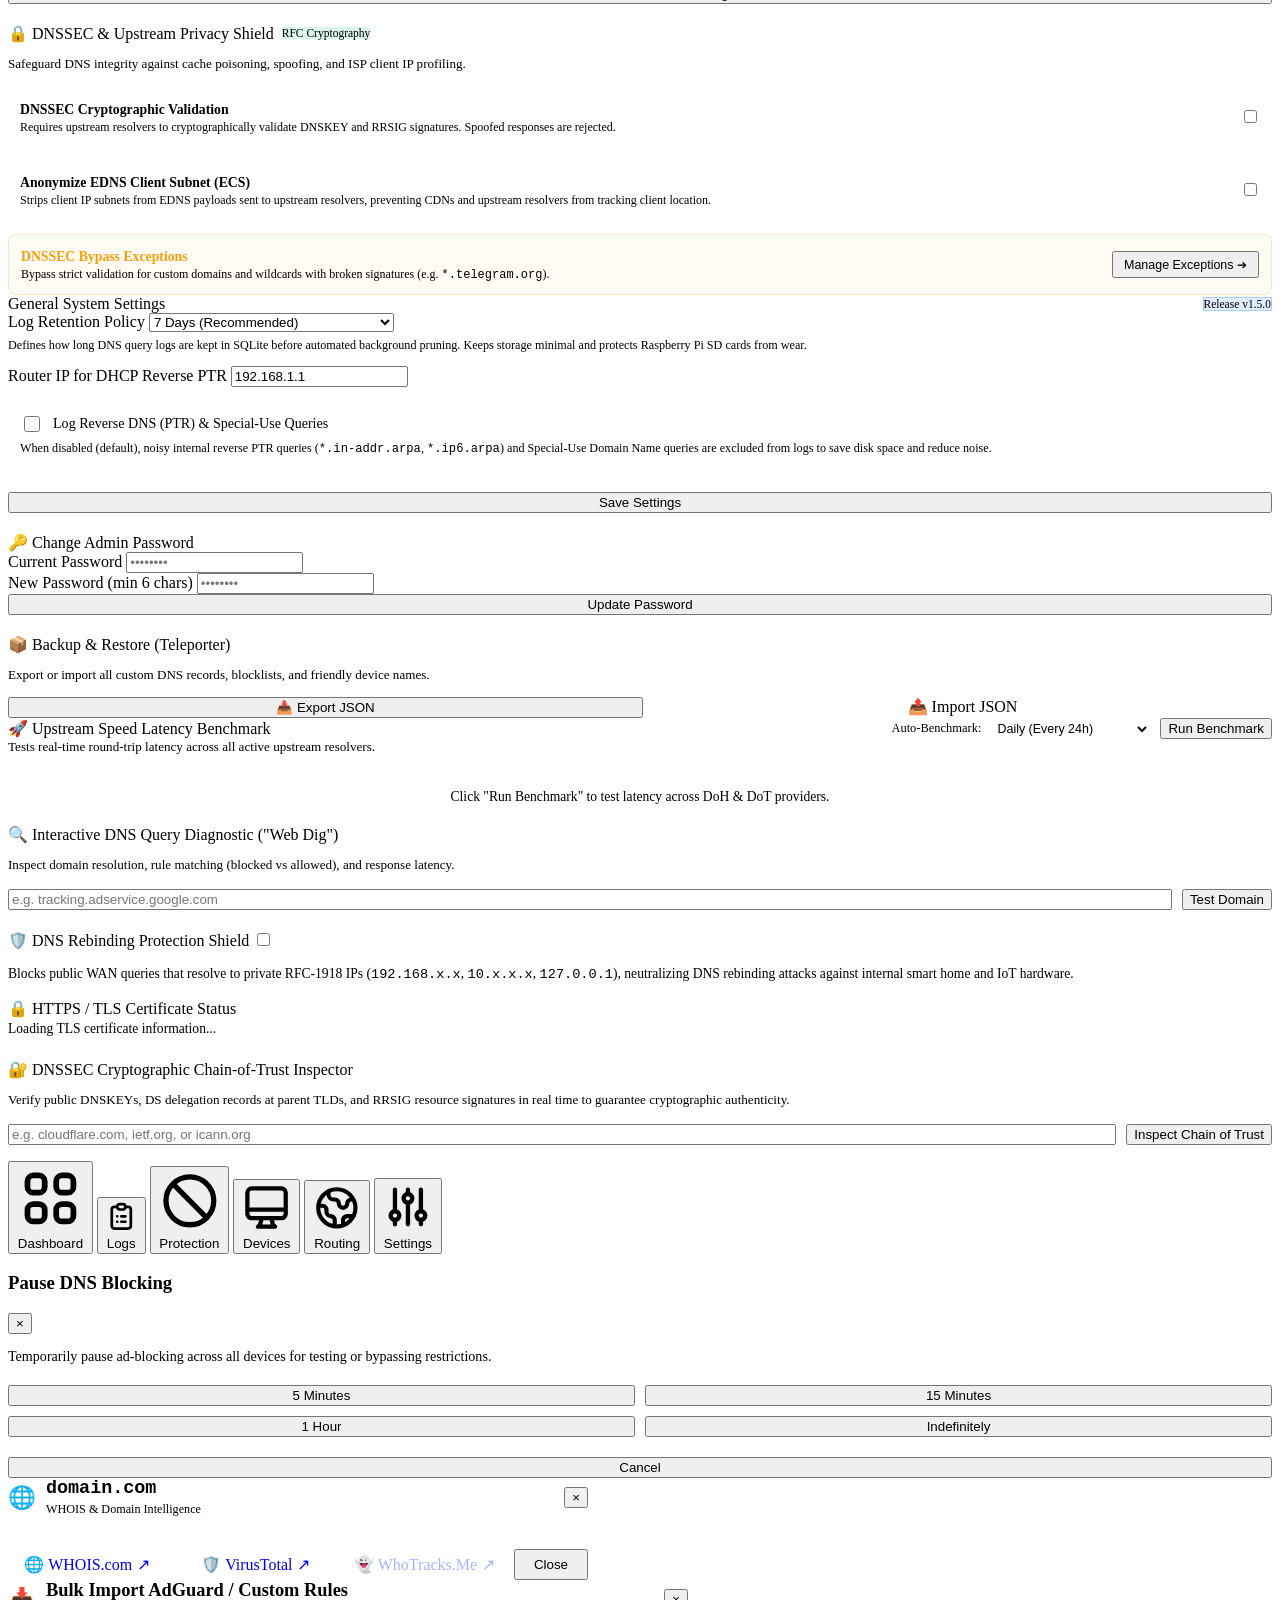
==== commit 08bd6e74: "feat(v1.5.0): resolve SQLite lock contention, disk exhaustion and optimize staged dashboard loading" ====
--- a/public/index.html
+++ b/public/index.html
@@ -19,7 +19,7 @@
         <div class="brand-text">
           <div style="display: flex; align-items: center; gap: 6px;">
             <h2>BlockyDNS Hub</h2>
-            <span class="version-badge" style="font-size: 0.65rem; background: rgba(59, 130, 246, 0.2); color: #60a5fa; border: 1px solid rgba(59, 130, 246, 0.4); padding: 1px 5px; border-radius: 4px; font-weight: 600;">v1.3.0</span>
+            <span class="version-badge" style="font-size: 0.65rem; background: rgba(59, 130, 246, 0.2); color: #60a5fa; border: 1px solid rgba(59, 130, 246, 0.4); padding: 1px 5px; border-radius: 4px; font-weight: 600;">v1.5.0</span>
           </div>
           <span>Homelab DNS</span>
         </div>
@@ -106,7 +106,7 @@
           </div>
         </div>
         <div style="margin-top: 8px; text-align: center; font-size: 0.72rem; color: #94a3b8; opacity: 0.85;">
-          BlockyDNS Hub &bull; <span>v1.3.0</span>
+          BlockyDNS Hub &bull; <span>v1.5.0</span>
         </div>
       </div>
 
@@ -205,7 +205,7 @@
                   <svg style="width: 20px; height: 20px; color: var(--accent-green);" fill="none" stroke="currentColor" viewBox="0 0 24 24"><path stroke-linecap="round" stroke-linejoin="round" stroke-width="2" d="M9 19v-6a2 2 0 00-2-2H5a2 2 0 00-2 2v6a2 2 0 002 2h2a2 2 0 002-2zm0 0V9a2 2 0 012-2h2a2 2 0 012 2v10m-6 0a2 2 0 002 2h2a2 2 0 002-2m0 0V5a2 2 0 012-2h2a2 2 0 012 2v14a2 2 0 01-2 2h-2a2 2 0 01-2-2z"></path></svg>
                 </div>
               </div>
-              <div class="kpi-value" id="kpiTotalQueries">0</div>
+              <div class="kpi-value" id="kpiTotalQueries"><span class="kpi-skeleton">--</span></div>
               <div class="kpi-subtext" style="color: var(--accent-green);">View all queries ➔</div>
             </div>
 
@@ -217,8 +217,8 @@
                 </div>
               </div>
               <div class="kpi-value">
-                <span id="kpiBlockedQueries">0</span>
-                <span class="pill blocked" id="kpiBlockedPct" style="font-size: 0.8rem;">0.0%</span>
+                <span id="kpiBlockedQueries"><span class="kpi-skeleton">--</span></span>
+                <span class="pill blocked" id="kpiBlockedPct" style="font-size: 0.8rem;"><span class="kpi-skeleton">--%</span></span>
               </div>
               <div class="kpi-subtext" style="color: #c084fc;">View blocked queries ➔</div>
             </div>
@@ -230,7 +230,7 @@
                   <svg style="width: 20px; height: 20px; color: var(--accent-cyan);" fill="none" stroke="currentColor" viewBox="0 0 24 24"><path stroke-linecap="round" stroke-linejoin="round" stroke-width="2" d="M9.75 17L9 20l-1 1h8l-1-1-.75-3M3 13h18M5 17h14a2 2 0 002-2V5a2 2 0 00-2-2H5a2 2 0 00-2 2v10a2 2 0 002 2z"></path></svg>
                 </div>
               </div>
-              <div class="kpi-value" id="kpiActiveDevices">0</div>
+              <div class="kpi-value" id="kpiActiveDevices"><span class="kpi-skeleton">--</span></div>
               <div class="kpi-subtext" style="color: var(--accent-cyan); display: flex; align-items: center; justify-content: space-between;">
                 <span>Manage client devices</span>
                 <span style="font-size: 1rem; font-weight: bold;">↗</span>
@@ -244,7 +244,7 @@
                   <svg style="width: 20px; height: 20px; color: var(--accent-amber);" fill="none" stroke="currentColor" viewBox="0 0 24 24"><path stroke-linecap="round" stroke-linejoin="round" stroke-width="2" d="M13 10V3L4 14h7v7l9-11h-7z"></path></svg>
                 </div>
               </div>
-              <div class="kpi-value" id="kpiActiveRules">0</div>
+              <div class="kpi-value" id="kpiActiveRules"><span class="kpi-skeleton">--</span></div>
               <div class="kpi-subtext" id="kpiLatencyText" style="color: var(--accent-amber);">Manage blocklists ➔</div>
             </div>
           </div>
@@ -354,12 +354,15 @@
               <option value="">All Devices</option>
             </select>
 
-            <select id="logStatusSelect" class="form-select" style="width: 165px;" onchange="handleLogFilterChange()">
+            <select id="logStatusSelect" class="form-select" style="width: 180px;" onchange="handleLogFilterChange()">
               <option value="ALL">All Statuses</option>
-              <option value="BLOCKED">Blocked Only</option>
               <option value="RESOLVED">Resolved Only</option>
               <option value="CACHED">Cached Only</option>
+              <option value="BLOCKED">Blocked Only</option>
+              <option value="BOGUS">DNSSEC Bogus Only</option>
               <option value="CONDITIONAL">Custom Routed Only</option>
+              <option value="CUSTOMDNS">Local / Custom DNS</option>
+              <option value="SPECIAL">Special Domain / SUDN</option>
             </select>
 
             <select id="logDateRangeSelect" class="form-select" style="width: 165px;" onchange="handleDateRangeChange()">
@@ -484,16 +487,17 @@
               </div>
 
               <div style="display: flex; justify-content: space-between; align-items: center; gap: 10px; margin-bottom: 14px; flex-wrap: wrap;">
-                <div style="display: flex; gap: 8px;">
+                <div style="display: flex; gap: 8px; flex-wrap: wrap;">
                   <button id="tabWhitelistBtn" class="btn btn-primary btn-sm" onclick="switchRuleTab('whitelist')">Whitelist (Allow)</button>
                   <button id="tabBlacklistBtn" class="btn btn-secondary btn-sm" onclick="switchRuleTab('blacklist')">Blacklist (Block)</button>
+                  <button id="tabDnssecBypassBtn" class="btn btn-secondary btn-sm" onclick="switchRuleTab('dnssec_bypass')">🛡️ DNSSEC Bypass</button>
                 </div>
                 <input type="text" id="ruleSearchInput" class="form-input" placeholder="🔍 Search rules..." oninput="filterRulesList(this.value)" style="width: 170px; padding: 4px 10px; font-size: 0.8rem;">
               </div>
 
               <form onsubmit="handleAddRule(event)" style="display: flex; gap: 8px; margin-bottom: 14px; flex-wrap: wrap;">
                 <input type="text" id="newRuleDomain" class="form-input" placeholder="domain.com, *.wildcard, or ||adguard.rule^" required style="flex: 1; min-width: 220px;">
-                <button type="submit" class="btn btn-primary btn-sm">+ Add Rule</button>
+                <button type="submit" id="btnAddRuleSubmit" class="btn btn-primary btn-sm">+ Add Rule</button>
               </form>
 
               <div class="table-responsive" style="max-height: 480px; overflow-y: auto; border: 1px solid var(--border-glass); border-radius: var(--radius-md);">
@@ -943,6 +947,18 @@
                         <span class="slider"></span>
                       </label>
                     </div>
+
+                    <div style="display: flex; justify-content: space-between; align-items: center; padding: 12px; background: rgba(245, 158, 11, 0.04); border: 1px solid rgba(245, 158, 11, 0.22); border-radius: 8px;">
+                      <div style="max-width: 75%;">
+                        <strong style="font-size: 0.86rem; color: #f59e0b;">DNSSEC Bypass Exceptions</strong>
+                        <div style="font-size: 0.75rem; color: var(--text-dim); margin-top: 2px;">
+                          Bypass strict validation for custom domains and wildcards with broken signatures (e.g. <code>*.telegram.org</code>).
+                        </div>
+                      </div>
+                      <button type="button" class="btn btn-secondary btn-sm" onclick="switchView('protection', 'customRules'); switchRuleTab('dnssec_bypass');" style="font-size: 0.78rem; padding: 4px 10px;">
+                        Manage Exceptions ➔
+                      </button>
+                    </div>
                   </div>
                 </div>
               </div>
@@ -952,7 +968,7 @@
                 <div class="card">
                   <div class="card-title" style="display: flex; justify-content: space-between; align-items: center;">
                     <span>General System Settings</span>
-                    <span class="pill" style="font-size: 0.72rem; background: rgba(59, 130, 246, 0.15); color: var(--accent-cyan); border: 1px solid rgba(59, 130, 246, 0.3);">Release v1.3.0</span>
+                    <span class="pill" style="font-size: 0.72rem; background: rgba(59, 130, 246, 0.15); color: var(--accent-cyan); border: 1px solid rgba(59, 130, 246, 0.3);">Release v1.5.0</span>
                   </div>
 
                   <form onsubmit="handleSaveSettings(event)">
@@ -1266,6 +1282,7 @@
             <select id="importRulesDefaultType" class="form-select" style="padding: 3px 8px; font-size: 0.8rem; width: auto; background: var(--bg-input); border: 1px solid var(--border-glass); border-radius: var(--radius-sm); color: var(--text-main);">
               <option value="blacklist">Blacklist (Block)</option>
               <option value="whitelist">Whitelist (Allow)</option>
+              <option value="dnssec_bypass">DNSSEC Bypass (Skip Validation)</option>
             </select>
           </div>
 
